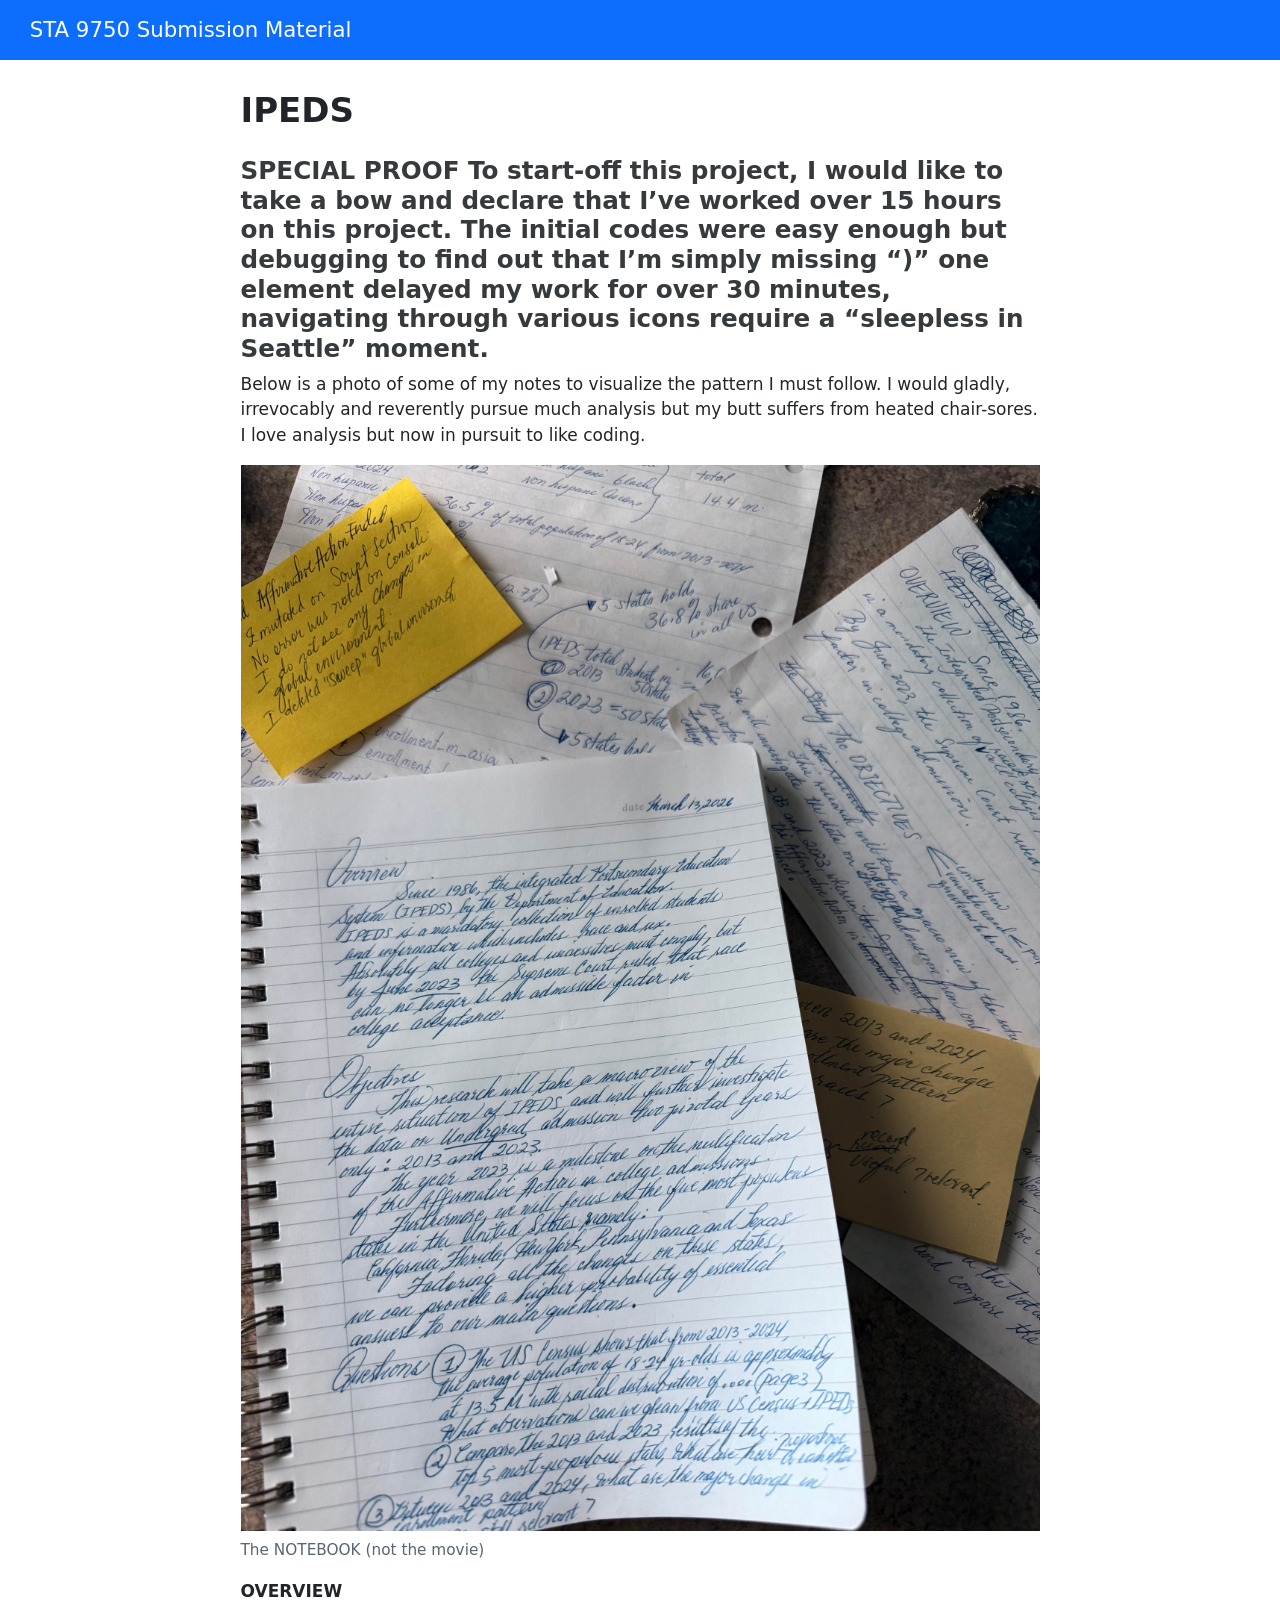
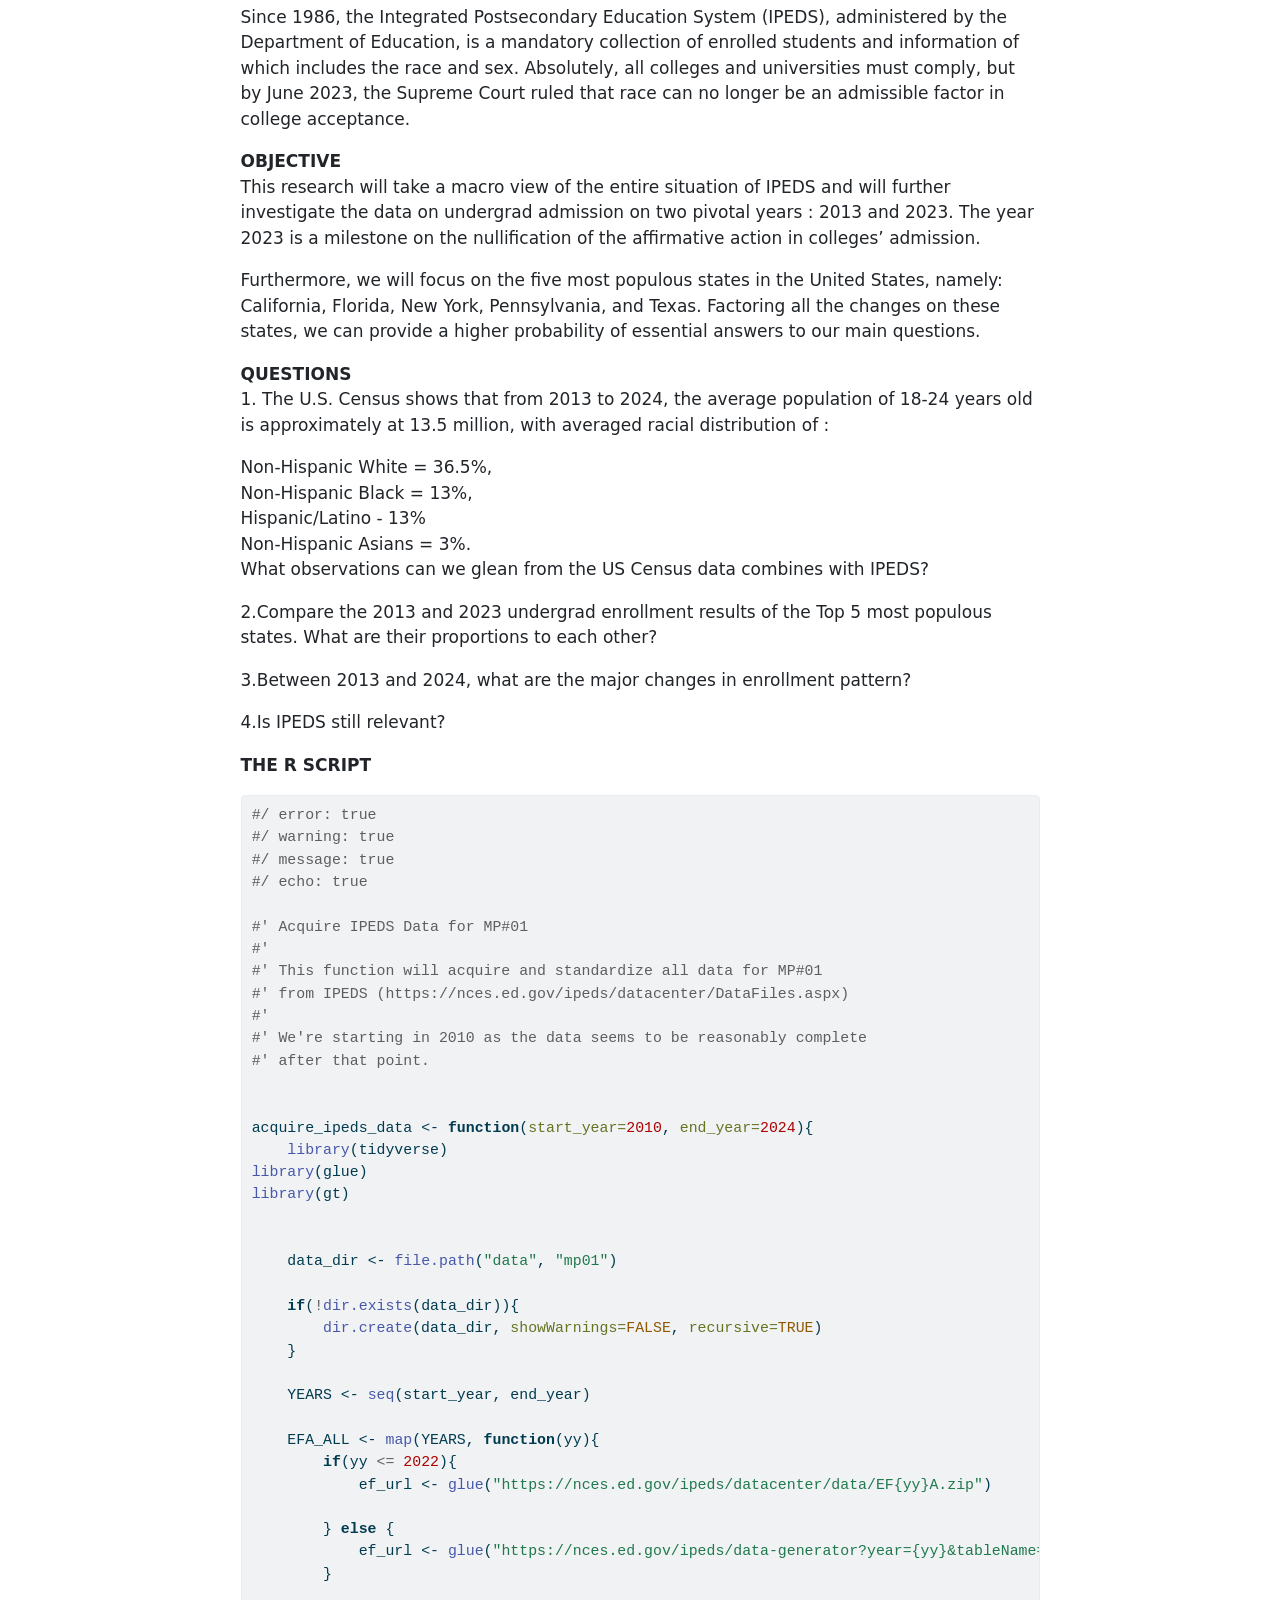
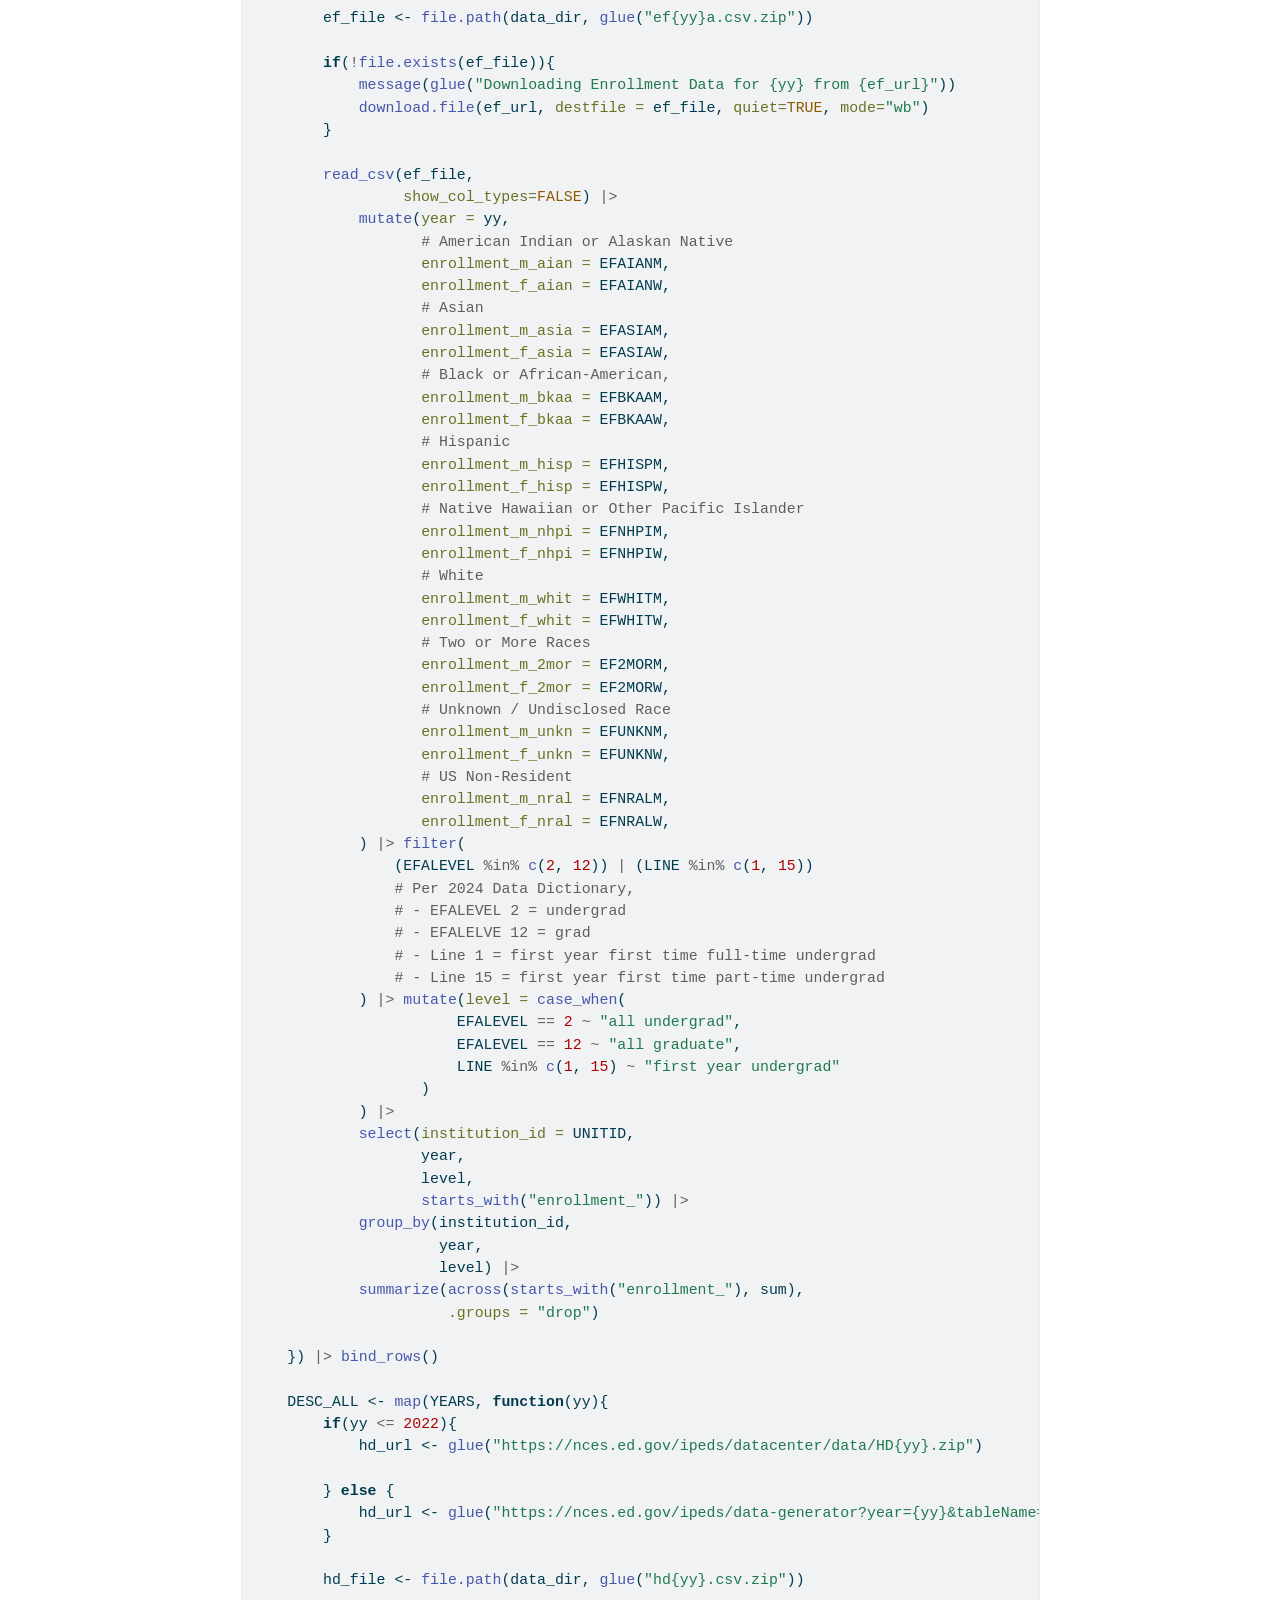
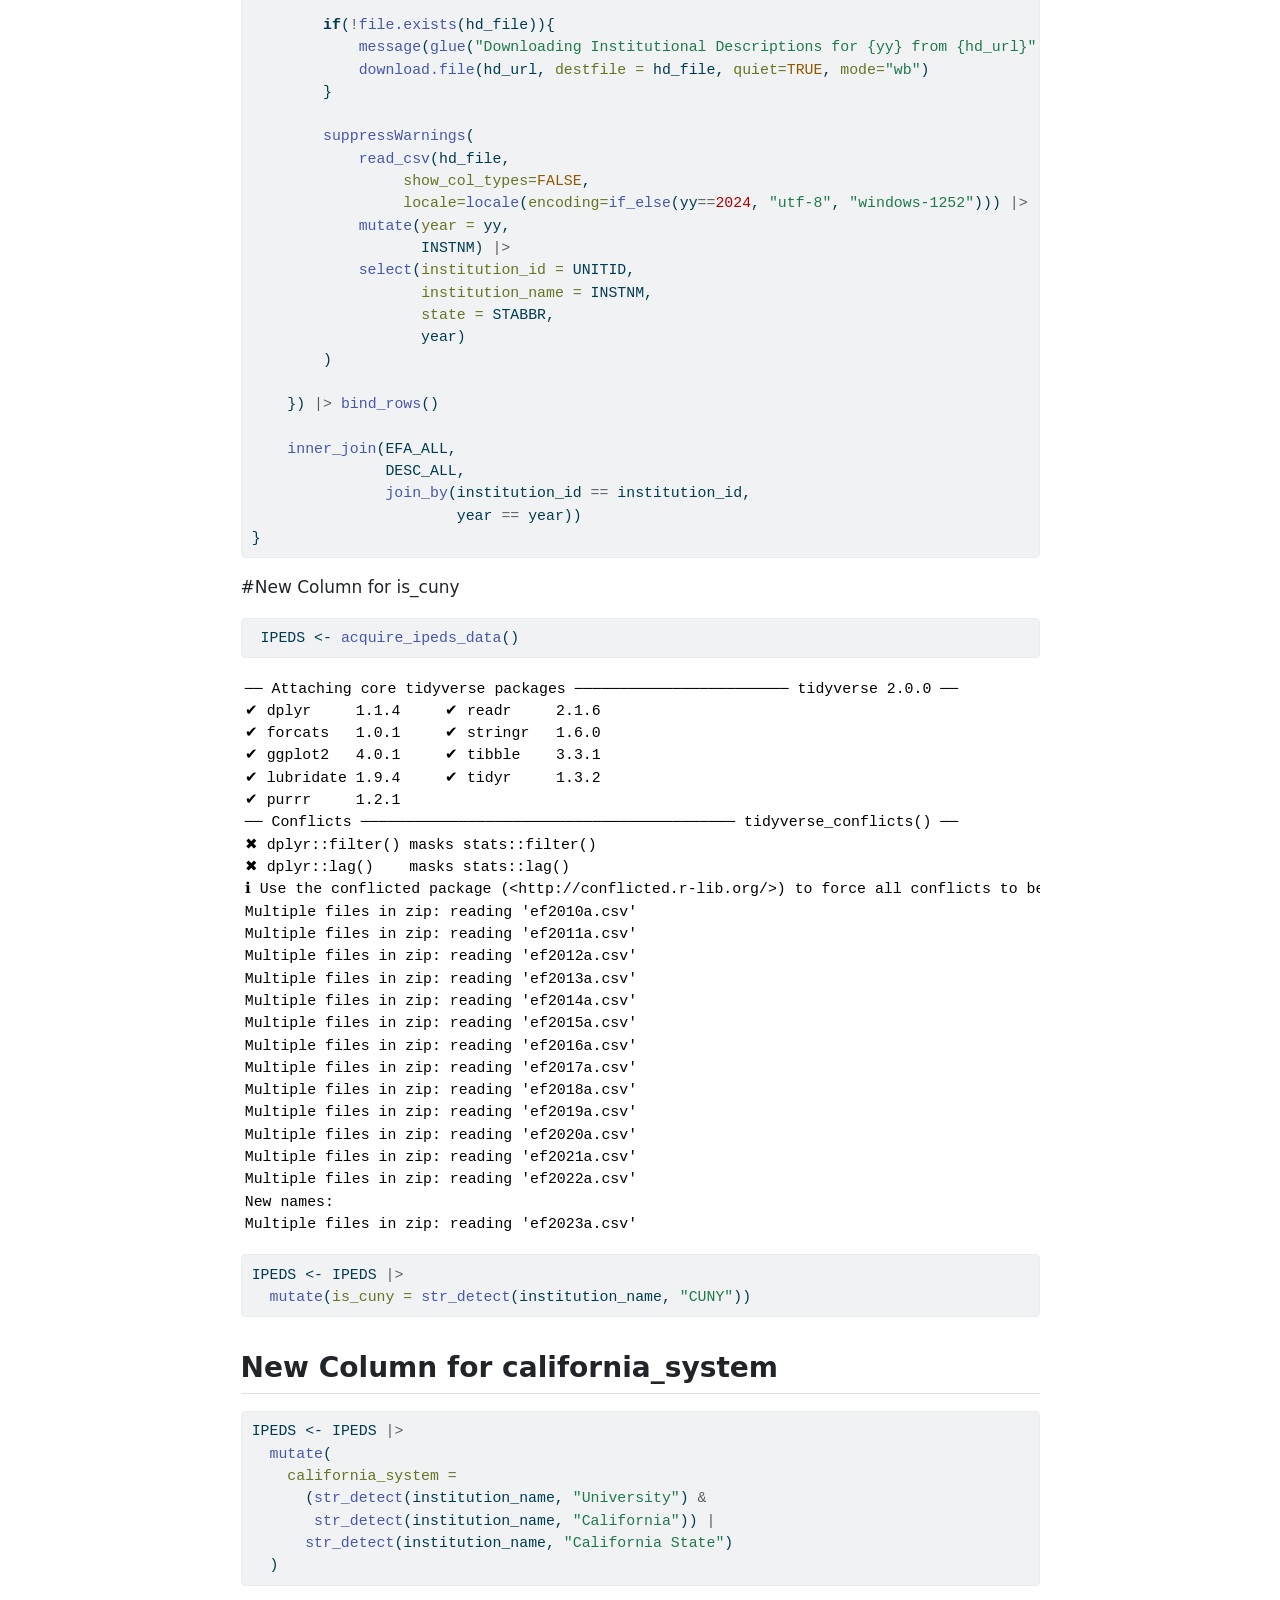
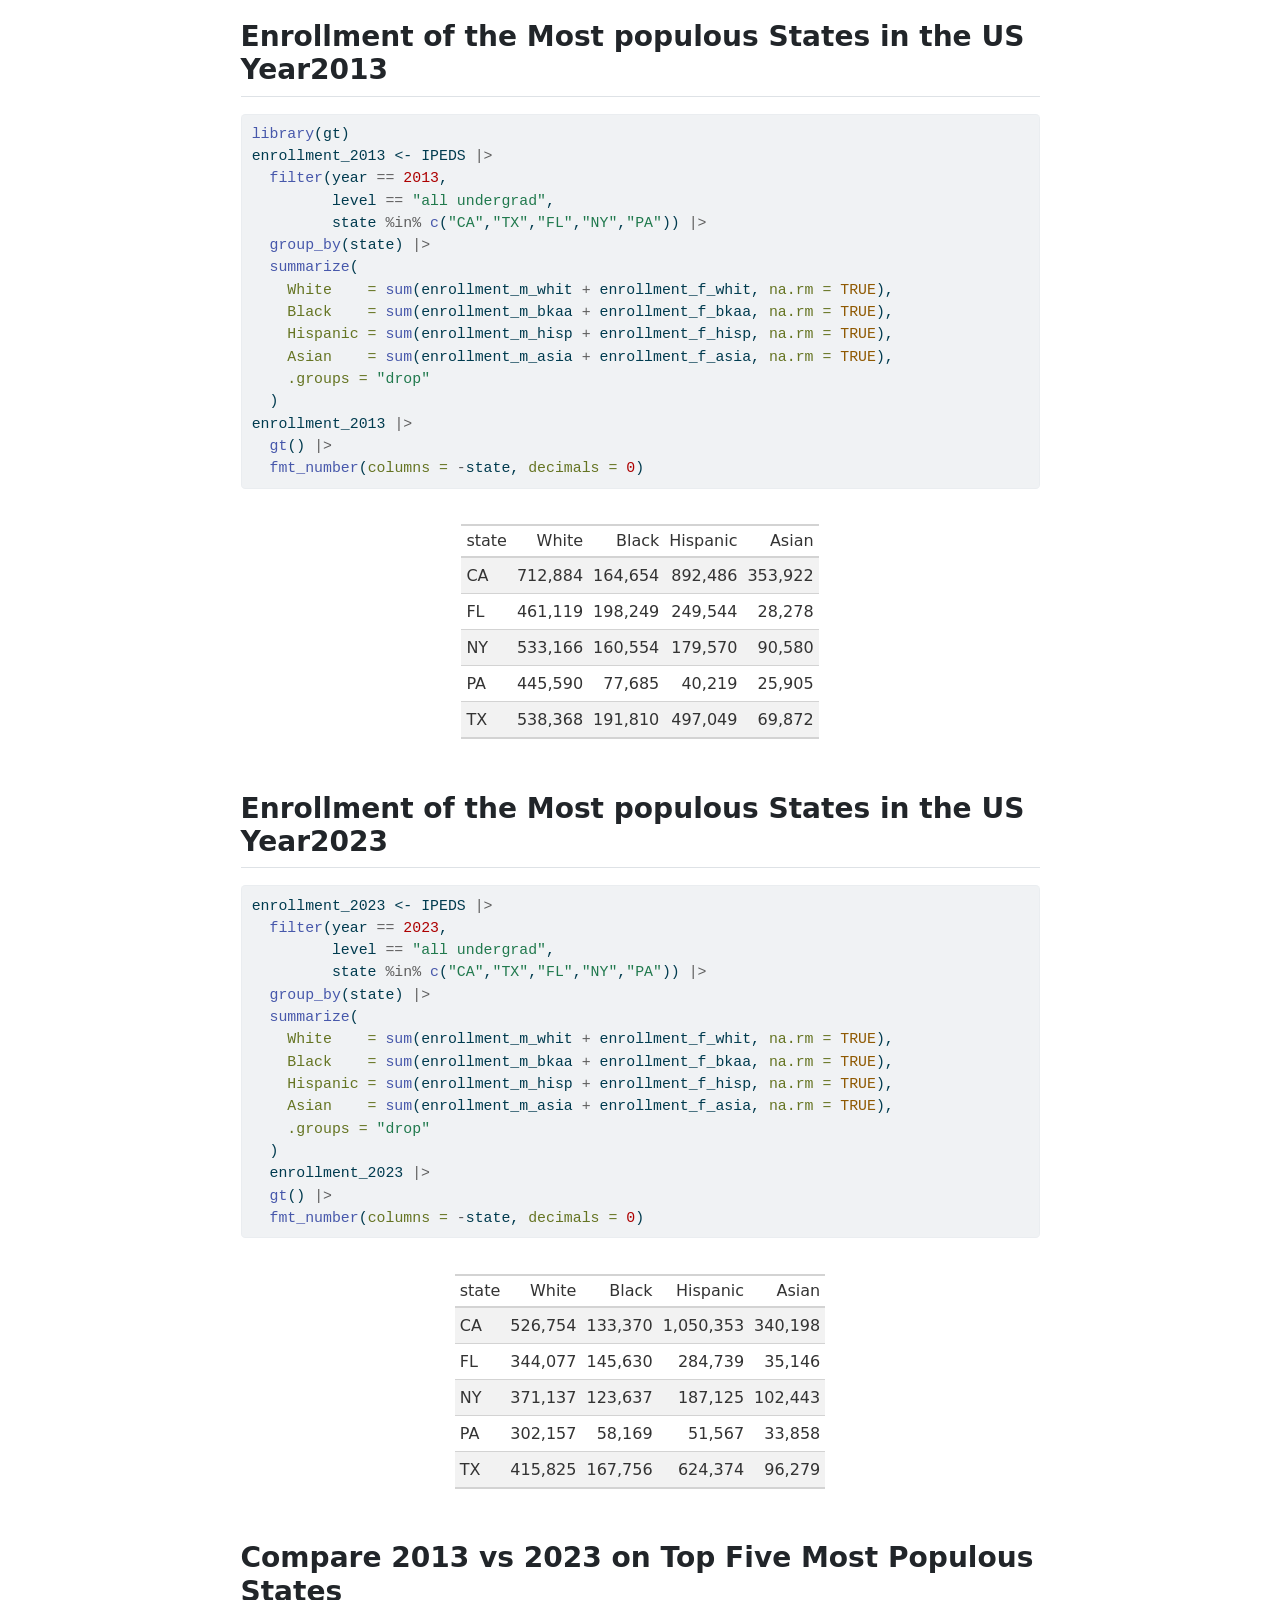
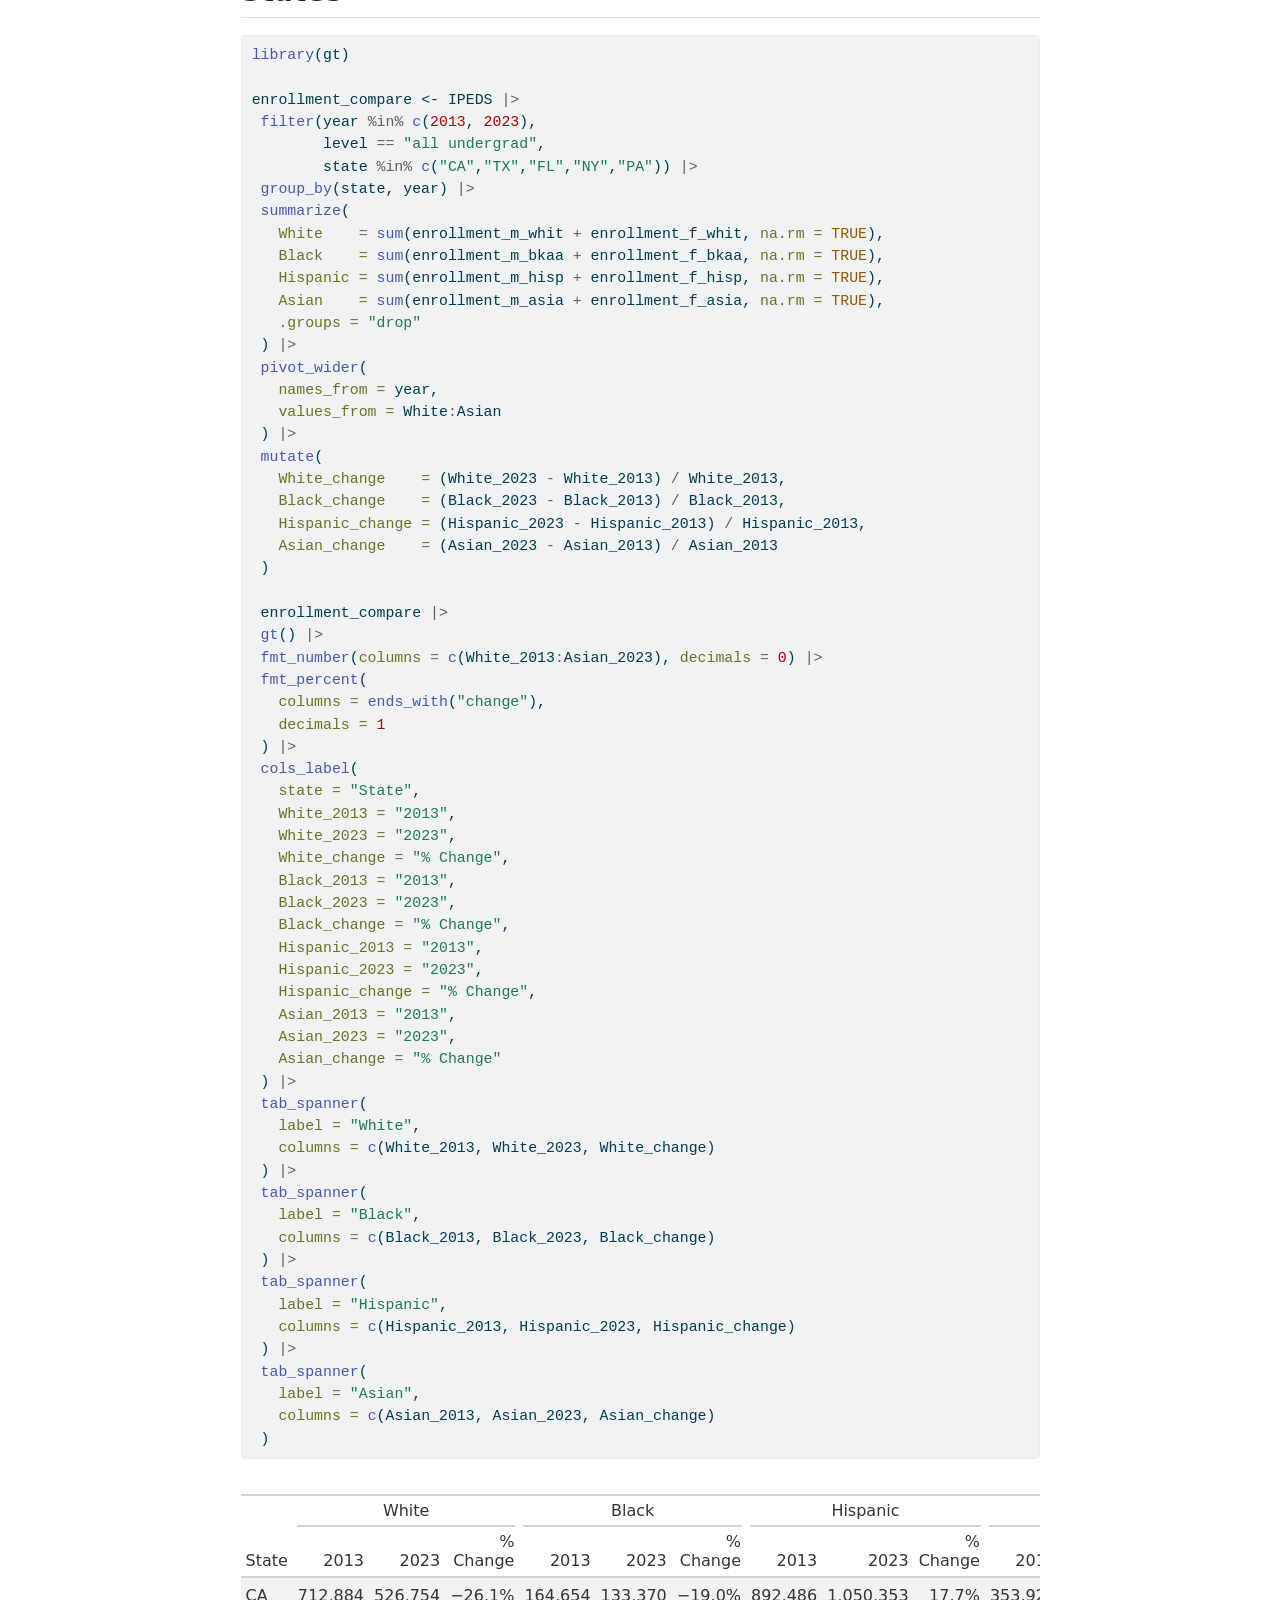
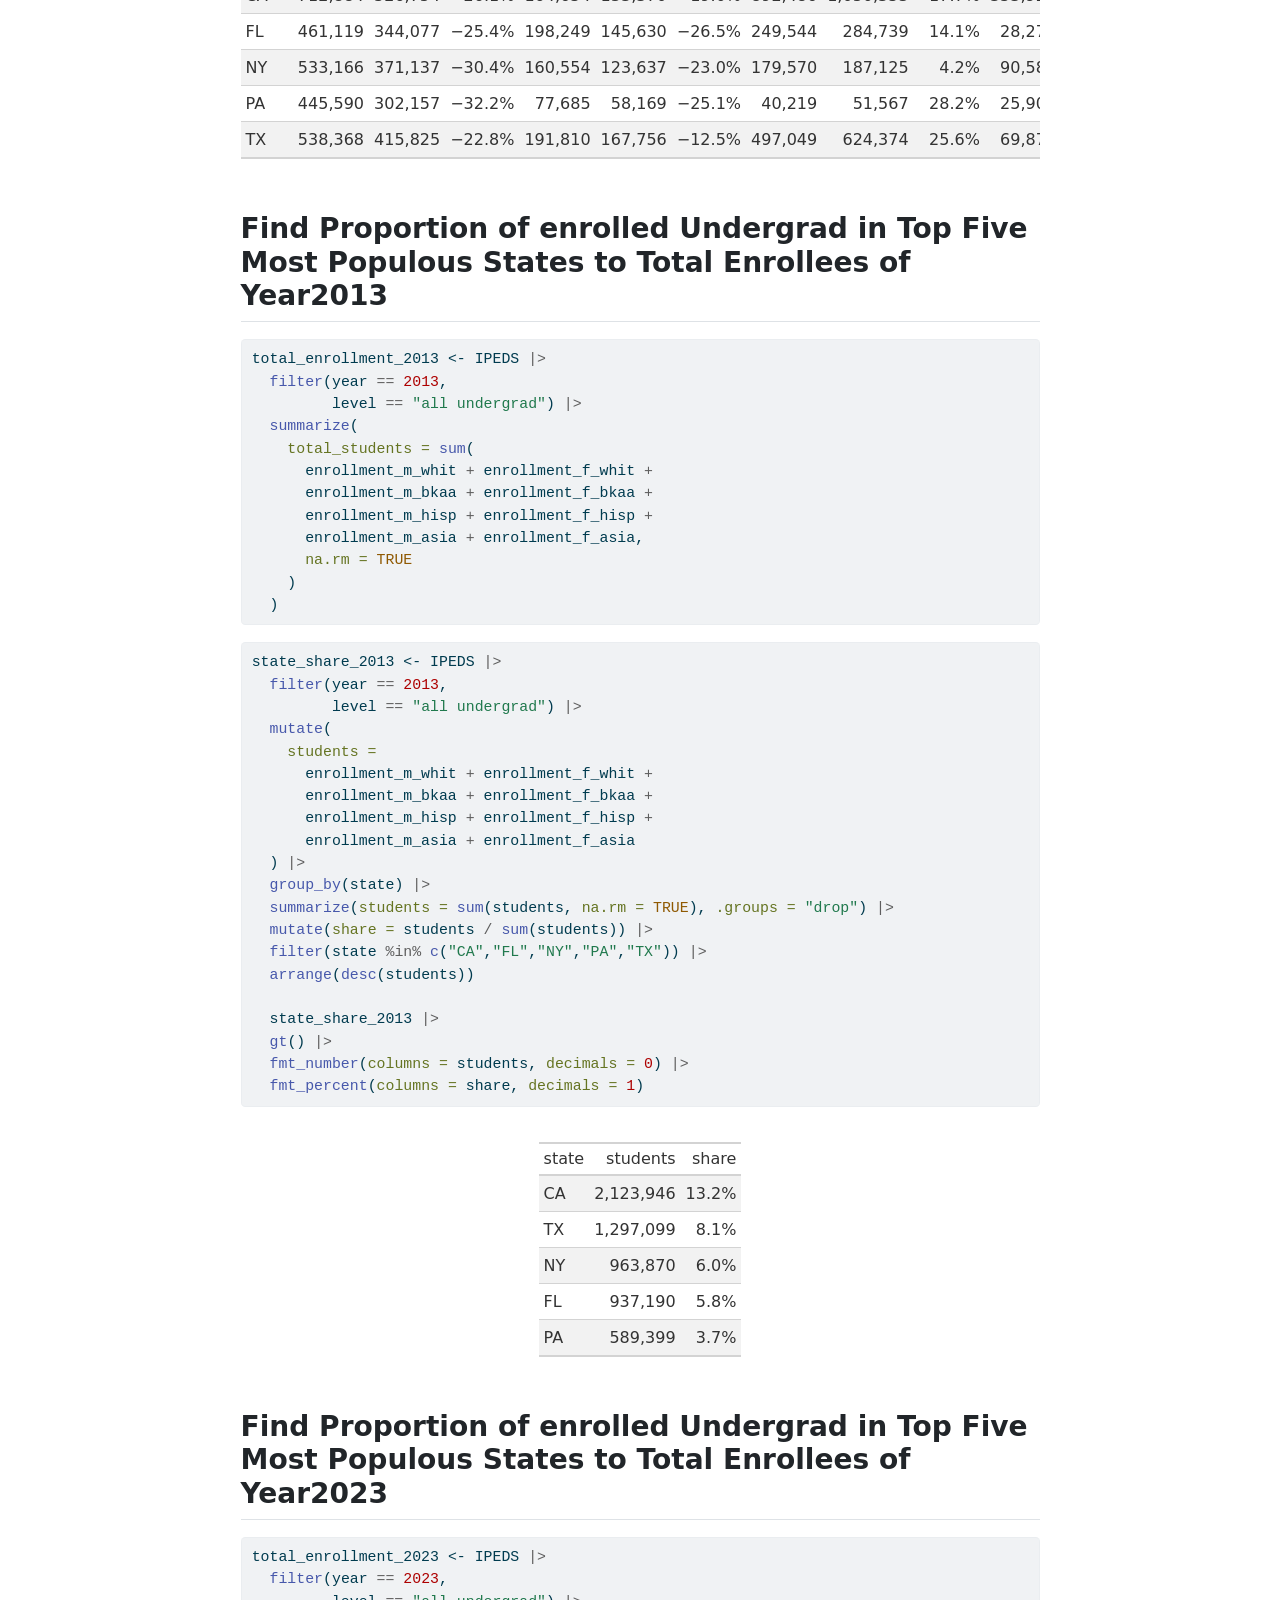
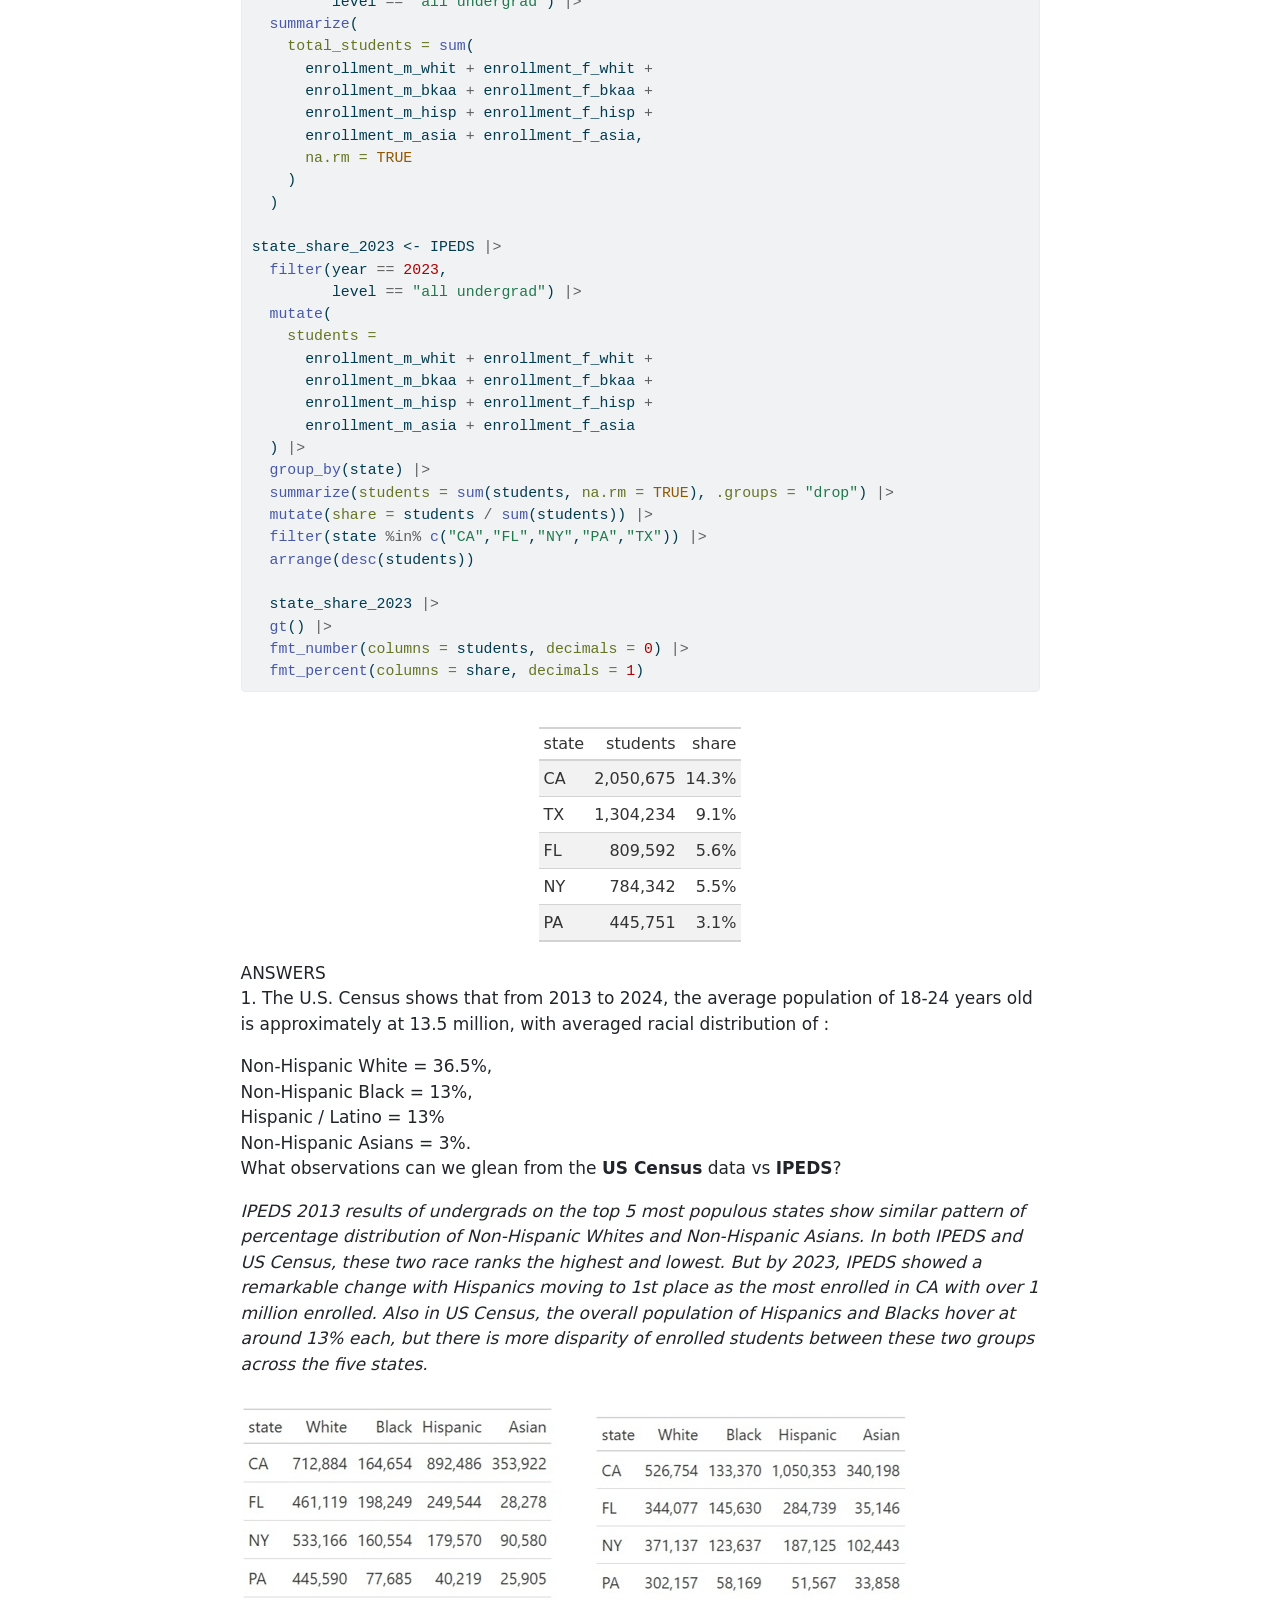
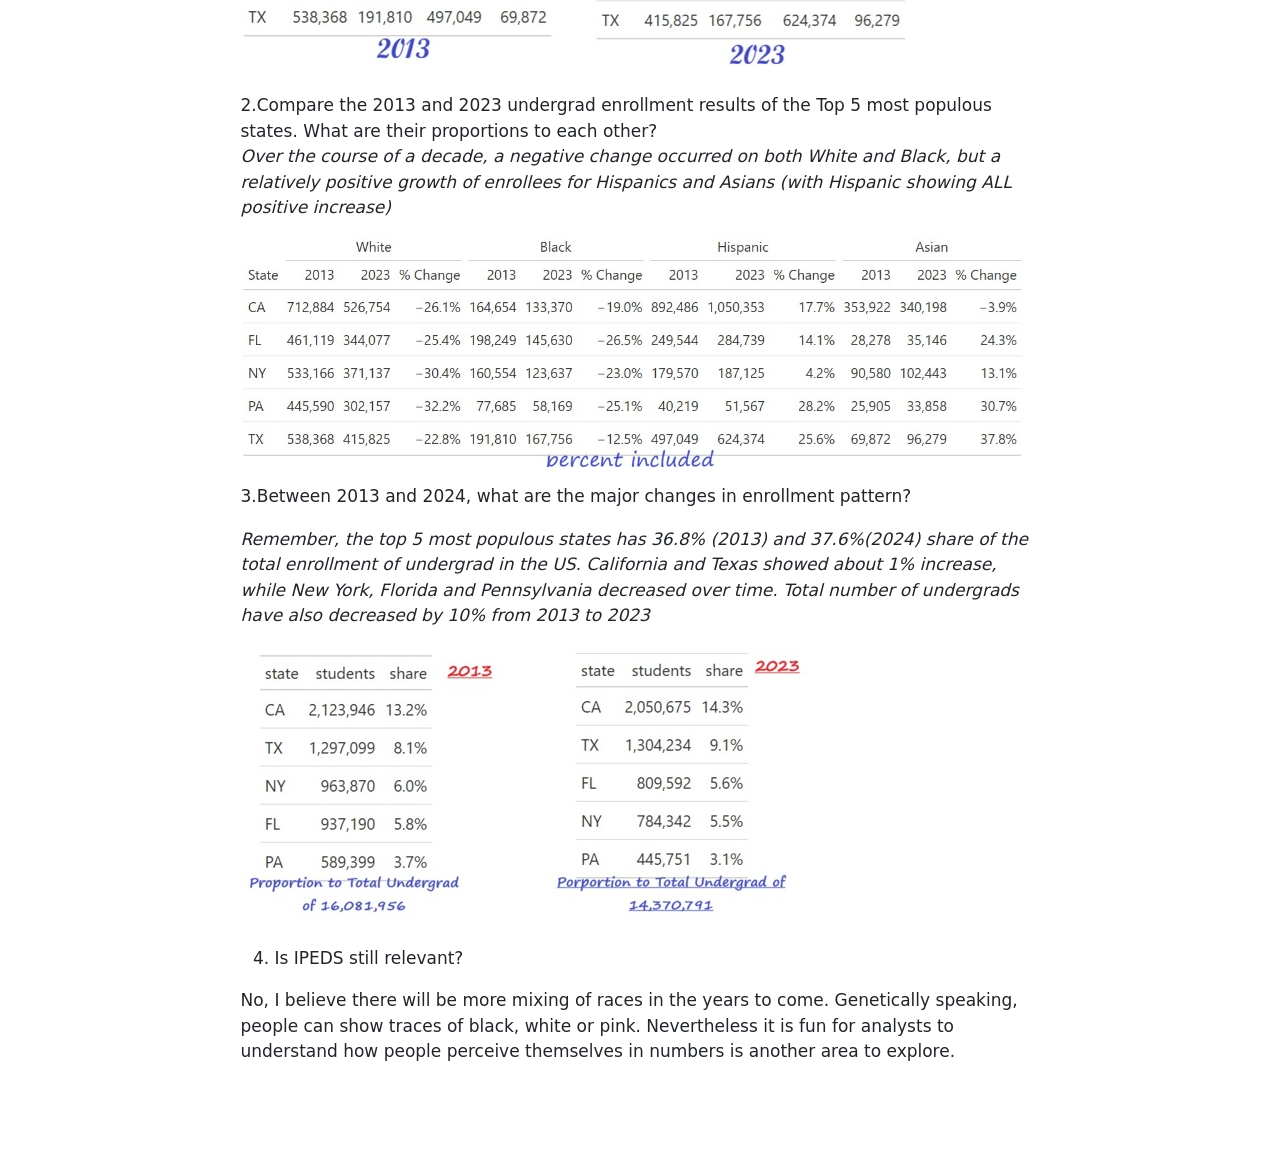
==== docs/mp01.html @ 59cf0218 "Website MP01" ====
<!DOCTYPE html>
<html xmlns="http://www.w3.org/1999/xhtml" lang="en" xml:lang="en"><head>

<meta charset="utf-8">
<meta name="generator" content="quarto-1.8.27">

<meta name="viewport" content="width=device-width, initial-scale=1.0, user-scalable=yes">


<title>IPEDS – STA 9750 Submission Material</title>
<style>
code{white-space: pre-wrap;}
span.smallcaps{font-variant: small-caps;}
div.columns{display: flex; gap: min(4vw, 1.5em);}
div.column{flex: auto; overflow-x: auto;}
div.hanging-indent{margin-left: 1.5em; text-indent: -1.5em;}
ul.task-list{list-style: none;}
ul.task-list li input[type="checkbox"] {
  width: 0.8em;
  margin: 0 0.8em 0.2em -1em; /* quarto-specific, see https://github.com/quarto-dev/quarto-cli/issues/4556 */ 
  vertical-align: middle;
}
/* CSS for syntax highlighting */
html { -webkit-text-size-adjust: 100%; }
pre > code.sourceCode { white-space: pre; position: relative; }
pre > code.sourceCode > span { display: inline-block; line-height: 1.25; }
pre > code.sourceCode > span:empty { height: 1.2em; }
.sourceCode { overflow: visible; }
code.sourceCode > span { color: inherit; text-decoration: inherit; }
div.sourceCode { margin: 1em 0; }
pre.sourceCode { margin: 0; }
@media screen {
div.sourceCode { overflow: auto; }
}
@media print {
pre > code.sourceCode { white-space: pre-wrap; }
pre > code.sourceCode > span { text-indent: -5em; padding-left: 5em; }
}
pre.numberSource code
  { counter-reset: source-line 0; }
pre.numberSource code > span
  { position: relative; left: -4em; counter-increment: source-line; }
pre.numberSource code > span > a:first-child::before
  { content: counter(source-line);
    position: relative; left: -1em; text-align: right; vertical-align: baseline;
    border: none; display: inline-block;
    -webkit-touch-callout: none; -webkit-user-select: none;
    -khtml-user-select: none; -moz-user-select: none;
    -ms-user-select: none; user-select: none;
    padding: 0 4px; width: 4em;
  }
pre.numberSource { margin-left: 3em;  padding-left: 4px; }
div.sourceCode
  {   }
@media screen {
pre > code.sourceCode > span > a:first-child::before { text-decoration: underline; }
}
</style>


<script src="site_libs/quarto-nav/quarto-nav.js"></script>
<script src="site_libs/quarto-nav/headroom.min.js"></script>
<script src="site_libs/clipboard/clipboard.min.js"></script>
<script src="site_libs/quarto-search/autocomplete.umd.js"></script>
<script src="site_libs/quarto-search/fuse.min.js"></script>
<script src="site_libs/quarto-search/quarto-search.js"></script>
<meta name="quarto:offset" content="./">
<script src="site_libs/quarto-html/quarto.js" type="module"></script>
<script src="site_libs/quarto-html/tabsets/tabsets.js" type="module"></script>
<script src="site_libs/quarto-html/axe/axe-check.js" type="module"></script>
<script src="site_libs/quarto-html/popper.min.js"></script>
<script src="site_libs/quarto-html/tippy.umd.min.js"></script>
<script src="site_libs/quarto-html/anchor.min.js"></script>
<link href="site_libs/quarto-html/tippy.css" rel="stylesheet">
<link href="site_libs/quarto-html/quarto-syntax-highlighting-ed96de9b727972fe78a7b5d16c58bf87.css" rel="stylesheet" id="quarto-text-highlighting-styles">
<script src="site_libs/bootstrap/bootstrap.min.js"></script>
<link href="site_libs/bootstrap/bootstrap-icons.css" rel="stylesheet">
<link href="site_libs/bootstrap/bootstrap-dec27a635df3619fee3abd01ce5a42f4.min.css" rel="stylesheet" append-hash="true" id="quarto-bootstrap" data-mode="light">
<script id="quarto-search-options" type="application/json">{
  "location": "navbar",
  "copy-button": false,
  "collapse-after": 3,
  "panel-placement": "end",
  "type": "overlay",
  "limit": 50,
  "keyboard-shortcut": [
    "f",
    "/",
    "s"
  ],
  "show-item-context": false,
  "language": {
    "search-no-results-text": "No results",
    "search-matching-documents-text": "matching documents",
    "search-copy-link-title": "Copy link to search",
    "search-hide-matches-text": "Hide additional matches",
    "search-more-match-text": "more match in this document",
    "search-more-matches-text": "more matches in this document",
    "search-clear-button-title": "Clear",
    "search-text-placeholder": "",
    "search-detached-cancel-button-title": "Cancel",
    "search-submit-button-title": "Submit",
    "search-label": "Search"
  }
}</script>


</head>

<body class="nav-fixed fullcontent quarto-light">

<div id="quarto-search-results"></div>
  <header id="quarto-header" class="headroom fixed-top">
    <nav class="navbar navbar-expand-lg " data-bs-theme="dark">
      <div class="navbar-container container-fluid">
      <div class="navbar-brand-container mx-auto">
    <a class="navbar-brand" href="./index.html">
    <span class="navbar-title">STA 9750 Submission Material</span>
    </a>
  </div>
        <div class="quarto-navbar-tools tools-end">
</div>
      </div> <!-- /container-fluid -->
    </nav>
</header>
<!-- content -->
<div id="quarto-content" class="quarto-container page-columns page-rows-contents page-layout-article page-navbar">
<!-- sidebar -->
<!-- margin-sidebar -->
    
<!-- main -->
<main class="content" id="quarto-document-content">

<header id="title-block-header" class="quarto-title-block default">
<div class="quarto-title">
<h1 class="title">IPEDS</h1>
</div>



<div class="quarto-title-meta">

    
  
    
  </div>
  


</header>


<section id="special-proof-to-start-off-this-project-i-would-like-to-take-a-bow-and-declare-that-ive-worked-over-15-hours-on-this-project.[base64]." class="level3">
<h3 class="anchored" data-anchor-id="special-proof-to-start-off-this-project-i-would-like-to-take-a-bow-and-declare-that-ive-worked-over-15-hours-on-this-project.[base64]."><strong>SPECIAL PROOF</strong> To start-off this project, I would like to take a bow and declare that I’ve worked over 15 hours on this project. The initial codes were easy enough but debugging to find out that I’m simply missing “)” one element delayed my work for over 30 minutes, navigating through various icons require a “sleepless in Seattle” moment.</h3>
<p>Below is a photo of some of my notes to visualize the pattern I must follow. I would gladly, irrevocably and reverently pursue much analysis but my butt suffers from heated chair-sores. I love analysis but now in pursuit to like coding.</p>
<div class="quarto-figure quarto-figure-center">
<figure class="figure">
<p><img src="images/mp-01 NOTEBOOK.jpg" class="img-fluid figure-img"></p>
<figcaption>The NOTEBOOK (not the movie)</figcaption>
</figure>
</div>
<p><strong>OVERVIEW</strong><br>
Since 1986, the Integrated Postsecondary Education System (IPEDS), administered by the Department of Education, is a mandatory collection of enrolled students and information of which includes the race and sex. Absolutely, all colleges and universities must comply, but by June 2023, the Supreme Court ruled that race can no longer be an admissible factor in college acceptance.</p>
<p><strong>OBJECTIVE</strong><br>
This research will take a macro view of the entire situation of IPEDS and will further investigate the data on undergrad admission on two pivotal years : 2013 and 2023. The year 2023 is a milestone on the nullification of the affirmative action in colleges’ admission.</p>
<p>Furthermore, we will focus on the five most populous states in the United States, namely: California, Florida, New York, Pennsylvania, and Texas. Factoring all the changes on these states, we can provide a higher probability of essential answers to our main questions.</p>
<p><strong>QUESTIONS</strong><br>
1. The U.S. Census shows that from 2013 to 2024, the average population of 18-24 years old is approximately at 13.5 million, with averaged racial distribution of :</p>
<p>Non-Hispanic White = 36.5%,<br>
Non-Hispanic Black = 13%,<br>
Hispanic/Latino - 13%<br>
Non-Hispanic Asians = 3%.<br>
What observations can we glean from the US Census data combines with IPEDS?</p>
<p>2.Compare the 2013 and 2023 undergrad enrollment results of the Top 5 most populous states. What are their proportions to each other?</p>
<p>3.Between 2013 and 2024, what are the major changes in enrollment pattern?</p>
<p>4.Is IPEDS still relevant?<br>
</p>
<p><strong>THE R SCRIPT</strong></p>
<div class="cell">
<div class="code-copy-outer-scaffold"><div class="sourceCode cell-code" id="cb1"><pre class="sourceCode r code-with-copy"><code class="sourceCode r"><span id="cb1-1"><a href="#cb1-1" aria-hidden="true" tabindex="-1"></a><span class="co">#/ error: true</span></span>
<span id="cb1-2"><a href="#cb1-2" aria-hidden="true" tabindex="-1"></a><span class="co">#/ warning: true</span></span>
<span id="cb1-3"><a href="#cb1-3" aria-hidden="true" tabindex="-1"></a><span class="co">#/ message: true</span></span>
<span id="cb1-4"><a href="#cb1-4" aria-hidden="true" tabindex="-1"></a><span class="co">#/ echo: true</span></span>
<span id="cb1-5"><a href="#cb1-5" aria-hidden="true" tabindex="-1"></a></span>
<span id="cb1-6"><a href="#cb1-6" aria-hidden="true" tabindex="-1"></a><span class="co">#' Acquire IPEDS Data for MP#01</span></span>
<span id="cb1-7"><a href="#cb1-7" aria-hidden="true" tabindex="-1"></a><span class="co">#' </span></span>
<span id="cb1-8"><a href="#cb1-8" aria-hidden="true" tabindex="-1"></a><span class="co">#' This function will acquire and standardize all data for MP#01</span></span>
<span id="cb1-9"><a href="#cb1-9" aria-hidden="true" tabindex="-1"></a><span class="co">#' from IPEDS (https://nces.ed.gov/ipeds/datacenter/DataFiles.aspx)</span></span>
<span id="cb1-10"><a href="#cb1-10" aria-hidden="true" tabindex="-1"></a><span class="co">#' </span></span>
<span id="cb1-11"><a href="#cb1-11" aria-hidden="true" tabindex="-1"></a><span class="co">#' We're starting in 2010 as the data seems to be reasonably complete </span></span>
<span id="cb1-12"><a href="#cb1-12" aria-hidden="true" tabindex="-1"></a><span class="co">#' after that point. </span></span>
<span id="cb1-13"><a href="#cb1-13" aria-hidden="true" tabindex="-1"></a></span>
<span id="cb1-14"><a href="#cb1-14" aria-hidden="true" tabindex="-1"></a></span>
<span id="cb1-15"><a href="#cb1-15" aria-hidden="true" tabindex="-1"></a>acquire_ipeds_data <span class="ot">&lt;-</span> <span class="cf">function</span>(<span class="at">start_year=</span><span class="dv">2010</span>, <span class="at">end_year=</span><span class="dv">2024</span>){</span>
<span id="cb1-16"><a href="#cb1-16" aria-hidden="true" tabindex="-1"></a>    <span class="fu">library</span>(tidyverse)</span>
<span id="cb1-17"><a href="#cb1-17" aria-hidden="true" tabindex="-1"></a><span class="fu">library</span>(glue)</span>
<span id="cb1-18"><a href="#cb1-18" aria-hidden="true" tabindex="-1"></a><span class="fu">library</span>(gt)</span>
<span id="cb1-19"><a href="#cb1-19" aria-hidden="true" tabindex="-1"></a>    </span>
<span id="cb1-20"><a href="#cb1-20" aria-hidden="true" tabindex="-1"></a>    </span>
<span id="cb1-21"><a href="#cb1-21" aria-hidden="true" tabindex="-1"></a>    data_dir <span class="ot">&lt;-</span> <span class="fu">file.path</span>(<span class="st">"data"</span>, <span class="st">"mp01"</span>)</span>
<span id="cb1-22"><a href="#cb1-22" aria-hidden="true" tabindex="-1"></a>    </span>
<span id="cb1-23"><a href="#cb1-23" aria-hidden="true" tabindex="-1"></a>    <span class="cf">if</span>(<span class="sc">!</span><span class="fu">dir.exists</span>(data_dir)){</span>
<span id="cb1-24"><a href="#cb1-24" aria-hidden="true" tabindex="-1"></a>        <span class="fu">dir.create</span>(data_dir, <span class="at">showWarnings=</span><span class="cn">FALSE</span>, <span class="at">recursive=</span><span class="cn">TRUE</span>)</span>
<span id="cb1-25"><a href="#cb1-25" aria-hidden="true" tabindex="-1"></a>    }</span>
<span id="cb1-26"><a href="#cb1-26" aria-hidden="true" tabindex="-1"></a>    </span>
<span id="cb1-27"><a href="#cb1-27" aria-hidden="true" tabindex="-1"></a>    YEARS <span class="ot">&lt;-</span> <span class="fu">seq</span>(start_year, end_year)</span>
<span id="cb1-28"><a href="#cb1-28" aria-hidden="true" tabindex="-1"></a>    </span>
<span id="cb1-29"><a href="#cb1-29" aria-hidden="true" tabindex="-1"></a>    EFA_ALL <span class="ot">&lt;-</span> <span class="fu">map</span>(YEARS, <span class="cf">function</span>(yy){</span>
<span id="cb1-30"><a href="#cb1-30" aria-hidden="true" tabindex="-1"></a>        <span class="cf">if</span>(yy <span class="sc">&lt;=</span> <span class="dv">2022</span>){</span>
<span id="cb1-31"><a href="#cb1-31" aria-hidden="true" tabindex="-1"></a>            ef_url <span class="ot">&lt;-</span> <span class="fu">glue</span>(<span class="st">"https://nces.ed.gov/ipeds/datacenter/data/EF{yy}A.zip"</span>)</span>
<span id="cb1-32"><a href="#cb1-32" aria-hidden="true" tabindex="-1"></a>            </span>
<span id="cb1-33"><a href="#cb1-33" aria-hidden="true" tabindex="-1"></a>        } <span class="cf">else</span> {</span>
<span id="cb1-34"><a href="#cb1-34" aria-hidden="true" tabindex="-1"></a>            ef_url <span class="ot">&lt;-</span> <span class="fu">glue</span>(<span class="st">"https://nces.ed.gov/ipeds/data-generator?year={yy}&amp;tableName=EF{yy}A&amp;HasRV=0&amp;type=csv"</span>)</span>
<span id="cb1-35"><a href="#cb1-35" aria-hidden="true" tabindex="-1"></a>        }</span>
<span id="cb1-36"><a href="#cb1-36" aria-hidden="true" tabindex="-1"></a>        </span>
<span id="cb1-37"><a href="#cb1-37" aria-hidden="true" tabindex="-1"></a>        ef_file <span class="ot">&lt;-</span> <span class="fu">file.path</span>(data_dir, <span class="fu">glue</span>(<span class="st">"ef{yy}a.csv.zip"</span>))</span>
<span id="cb1-38"><a href="#cb1-38" aria-hidden="true" tabindex="-1"></a>        </span>
<span id="cb1-39"><a href="#cb1-39" aria-hidden="true" tabindex="-1"></a>        <span class="cf">if</span>(<span class="sc">!</span><span class="fu">file.exists</span>(ef_file)){</span>
<span id="cb1-40"><a href="#cb1-40" aria-hidden="true" tabindex="-1"></a>            <span class="fu">message</span>(<span class="fu">glue</span>(<span class="st">"Downloading Enrollment Data for {yy} from {ef_url}"</span>))</span>
<span id="cb1-41"><a href="#cb1-41" aria-hidden="true" tabindex="-1"></a>            <span class="fu">download.file</span>(ef_url, <span class="at">destfile =</span> ef_file, <span class="at">quiet=</span><span class="cn">TRUE</span>, <span class="at">mode=</span><span class="st">"wb"</span>)    </span>
<span id="cb1-42"><a href="#cb1-42" aria-hidden="true" tabindex="-1"></a>        }</span>
<span id="cb1-43"><a href="#cb1-43" aria-hidden="true" tabindex="-1"></a>        </span>
<span id="cb1-44"><a href="#cb1-44" aria-hidden="true" tabindex="-1"></a>        <span class="fu">read_csv</span>(ef_file, </span>
<span id="cb1-45"><a href="#cb1-45" aria-hidden="true" tabindex="-1"></a>                 <span class="at">show_col_types=</span><span class="cn">FALSE</span>) <span class="sc">|&gt;</span></span>
<span id="cb1-46"><a href="#cb1-46" aria-hidden="true" tabindex="-1"></a>            <span class="fu">mutate</span>(<span class="at">year =</span> yy, </span>
<span id="cb1-47"><a href="#cb1-47" aria-hidden="true" tabindex="-1"></a>                   <span class="co"># American Indian or Alaskan Native</span></span>
<span id="cb1-48"><a href="#cb1-48" aria-hidden="true" tabindex="-1"></a>                   <span class="at">enrollment_m_aian =</span> EFAIANM, </span>
<span id="cb1-49"><a href="#cb1-49" aria-hidden="true" tabindex="-1"></a>                   <span class="at">enrollment_f_aian =</span> EFAIANW, </span>
<span id="cb1-50"><a href="#cb1-50" aria-hidden="true" tabindex="-1"></a>                   <span class="co"># Asian</span></span>
<span id="cb1-51"><a href="#cb1-51" aria-hidden="true" tabindex="-1"></a>                   <span class="at">enrollment_m_asia =</span> EFASIAM, </span>
<span id="cb1-52"><a href="#cb1-52" aria-hidden="true" tabindex="-1"></a>                   <span class="at">enrollment_f_asia =</span> EFASIAW, </span>
<span id="cb1-53"><a href="#cb1-53" aria-hidden="true" tabindex="-1"></a>                   <span class="co"># Black or African-American, </span></span>
<span id="cb1-54"><a href="#cb1-54" aria-hidden="true" tabindex="-1"></a>                   <span class="at">enrollment_m_bkaa =</span> EFBKAAM, </span>
<span id="cb1-55"><a href="#cb1-55" aria-hidden="true" tabindex="-1"></a>                   <span class="at">enrollment_f_bkaa =</span> EFBKAAW, </span>
<span id="cb1-56"><a href="#cb1-56" aria-hidden="true" tabindex="-1"></a>                   <span class="co"># Hispanic </span></span>
<span id="cb1-57"><a href="#cb1-57" aria-hidden="true" tabindex="-1"></a>                   <span class="at">enrollment_m_hisp =</span> EFHISPM, </span>
<span id="cb1-58"><a href="#cb1-58" aria-hidden="true" tabindex="-1"></a>                   <span class="at">enrollment_f_hisp =</span> EFHISPW, </span>
<span id="cb1-59"><a href="#cb1-59" aria-hidden="true" tabindex="-1"></a>                   <span class="co"># Native Hawaiian or Other Pacific Islander </span></span>
<span id="cb1-60"><a href="#cb1-60" aria-hidden="true" tabindex="-1"></a>                   <span class="at">enrollment_m_nhpi =</span> EFNHPIM, </span>
<span id="cb1-61"><a href="#cb1-61" aria-hidden="true" tabindex="-1"></a>                   <span class="at">enrollment_f_nhpi =</span> EFNHPIW, </span>
<span id="cb1-62"><a href="#cb1-62" aria-hidden="true" tabindex="-1"></a>                   <span class="co"># White</span></span>
<span id="cb1-63"><a href="#cb1-63" aria-hidden="true" tabindex="-1"></a>                   <span class="at">enrollment_m_whit =</span> EFWHITM, </span>
<span id="cb1-64"><a href="#cb1-64" aria-hidden="true" tabindex="-1"></a>                   <span class="at">enrollment_f_whit =</span> EFWHITW, </span>
<span id="cb1-65"><a href="#cb1-65" aria-hidden="true" tabindex="-1"></a>                   <span class="co"># Two or More Races</span></span>
<span id="cb1-66"><a href="#cb1-66" aria-hidden="true" tabindex="-1"></a>                   <span class="at">enrollment_m_2mor =</span> EF2MORM, </span>
<span id="cb1-67"><a href="#cb1-67" aria-hidden="true" tabindex="-1"></a>                   <span class="at">enrollment_f_2mor =</span> EF2MORW, </span>
<span id="cb1-68"><a href="#cb1-68" aria-hidden="true" tabindex="-1"></a>                   <span class="co"># Unknown / Undisclosed Race</span></span>
<span id="cb1-69"><a href="#cb1-69" aria-hidden="true" tabindex="-1"></a>                   <span class="at">enrollment_m_unkn =</span> EFUNKNM, </span>
<span id="cb1-70"><a href="#cb1-70" aria-hidden="true" tabindex="-1"></a>                   <span class="at">enrollment_f_unkn =</span> EFUNKNW, </span>
<span id="cb1-71"><a href="#cb1-71" aria-hidden="true" tabindex="-1"></a>                   <span class="co"># US Non-Resident</span></span>
<span id="cb1-72"><a href="#cb1-72" aria-hidden="true" tabindex="-1"></a>                   <span class="at">enrollment_m_nral =</span> EFNRALM, </span>
<span id="cb1-73"><a href="#cb1-73" aria-hidden="true" tabindex="-1"></a>                   <span class="at">enrollment_f_nral =</span> EFNRALW, </span>
<span id="cb1-74"><a href="#cb1-74" aria-hidden="true" tabindex="-1"></a>            ) <span class="sc">|&gt;</span> <span class="fu">filter</span>(</span>
<span id="cb1-75"><a href="#cb1-75" aria-hidden="true" tabindex="-1"></a>                (EFALEVEL <span class="sc">%in%</span> <span class="fu">c</span>(<span class="dv">2</span>, <span class="dv">12</span>)) <span class="sc">|</span> (LINE <span class="sc">%in%</span> <span class="fu">c</span>(<span class="dv">1</span>, <span class="dv">15</span>))</span>
<span id="cb1-76"><a href="#cb1-76" aria-hidden="true" tabindex="-1"></a>                <span class="co"># Per 2024 Data Dictionary, </span></span>
<span id="cb1-77"><a href="#cb1-77" aria-hidden="true" tabindex="-1"></a>                <span class="co"># - EFALEVEL 2 = undergrad </span></span>
<span id="cb1-78"><a href="#cb1-78" aria-hidden="true" tabindex="-1"></a>                <span class="co"># - EFALELVE 12 = grad</span></span>
<span id="cb1-79"><a href="#cb1-79" aria-hidden="true" tabindex="-1"></a>                <span class="co"># - Line 1 = first year first time full-time undergrad</span></span>
<span id="cb1-80"><a href="#cb1-80" aria-hidden="true" tabindex="-1"></a>                <span class="co"># - Line 15 = first year first time part-time undergrad</span></span>
<span id="cb1-81"><a href="#cb1-81" aria-hidden="true" tabindex="-1"></a>            ) <span class="sc">|&gt;</span> <span class="fu">mutate</span>(<span class="at">level =</span> <span class="fu">case_when</span>(</span>
<span id="cb1-82"><a href="#cb1-82" aria-hidden="true" tabindex="-1"></a>                       EFALEVEL <span class="sc">==</span> <span class="dv">2</span> <span class="sc">~</span> <span class="st">"all undergrad"</span>, </span>
<span id="cb1-83"><a href="#cb1-83" aria-hidden="true" tabindex="-1"></a>                       EFALEVEL <span class="sc">==</span> <span class="dv">12</span> <span class="sc">~</span> <span class="st">"all graduate"</span>,</span>
<span id="cb1-84"><a href="#cb1-84" aria-hidden="true" tabindex="-1"></a>                       LINE <span class="sc">%in%</span> <span class="fu">c</span>(<span class="dv">1</span>, <span class="dv">15</span>) <span class="sc">~</span> <span class="st">"first year undergrad"</span></span>
<span id="cb1-85"><a href="#cb1-85" aria-hidden="true" tabindex="-1"></a>                   )</span>
<span id="cb1-86"><a href="#cb1-86" aria-hidden="true" tabindex="-1"></a>            ) <span class="sc">|&gt;</span></span>
<span id="cb1-87"><a href="#cb1-87" aria-hidden="true" tabindex="-1"></a>            <span class="fu">select</span>(<span class="at">institution_id =</span> UNITID, </span>
<span id="cb1-88"><a href="#cb1-88" aria-hidden="true" tabindex="-1"></a>                   year, </span>
<span id="cb1-89"><a href="#cb1-89" aria-hidden="true" tabindex="-1"></a>                   level,</span>
<span id="cb1-90"><a href="#cb1-90" aria-hidden="true" tabindex="-1"></a>                   <span class="fu">starts_with</span>(<span class="st">"enrollment_"</span>)) <span class="sc">|&gt;</span></span>
<span id="cb1-91"><a href="#cb1-91" aria-hidden="true" tabindex="-1"></a>            <span class="fu">group_by</span>(institution_id, </span>
<span id="cb1-92"><a href="#cb1-92" aria-hidden="true" tabindex="-1"></a>                     year, </span>
<span id="cb1-93"><a href="#cb1-93" aria-hidden="true" tabindex="-1"></a>                     level) <span class="sc">|&gt;</span></span>
<span id="cb1-94"><a href="#cb1-94" aria-hidden="true" tabindex="-1"></a>            <span class="fu">summarize</span>(<span class="fu">across</span>(<span class="fu">starts_with</span>(<span class="st">"enrollment_"</span>), sum), </span>
<span id="cb1-95"><a href="#cb1-95" aria-hidden="true" tabindex="-1"></a>                      <span class="at">.groups =</span> <span class="st">"drop"</span>)</span>
<span id="cb1-96"><a href="#cb1-96" aria-hidden="true" tabindex="-1"></a>        </span>
<span id="cb1-97"><a href="#cb1-97" aria-hidden="true" tabindex="-1"></a>    }) <span class="sc">|&gt;</span> <span class="fu">bind_rows</span>()</span>
<span id="cb1-98"><a href="#cb1-98" aria-hidden="true" tabindex="-1"></a>    </span>
<span id="cb1-99"><a href="#cb1-99" aria-hidden="true" tabindex="-1"></a>    DESC_ALL <span class="ot">&lt;-</span> <span class="fu">map</span>(YEARS, <span class="cf">function</span>(yy){</span>
<span id="cb1-100"><a href="#cb1-100" aria-hidden="true" tabindex="-1"></a>        <span class="cf">if</span>(yy <span class="sc">&lt;=</span> <span class="dv">2022</span>){</span>
<span id="cb1-101"><a href="#cb1-101" aria-hidden="true" tabindex="-1"></a>            hd_url <span class="ot">&lt;-</span> <span class="fu">glue</span>(<span class="st">"https://nces.ed.gov/ipeds/datacenter/data/HD{yy}.zip"</span>)</span>
<span id="cb1-102"><a href="#cb1-102" aria-hidden="true" tabindex="-1"></a>            </span>
<span id="cb1-103"><a href="#cb1-103" aria-hidden="true" tabindex="-1"></a>        } <span class="cf">else</span> {</span>
<span id="cb1-104"><a href="#cb1-104" aria-hidden="true" tabindex="-1"></a>            hd_url <span class="ot">&lt;-</span> <span class="fu">glue</span>(<span class="st">"https://nces.ed.gov/ipeds/data-generator?year={yy}&amp;tableName=HD{yy}&amp;HasRV=0&amp;type=csv"</span>)</span>
<span id="cb1-105"><a href="#cb1-105" aria-hidden="true" tabindex="-1"></a>        }</span>
<span id="cb1-106"><a href="#cb1-106" aria-hidden="true" tabindex="-1"></a>        </span>
<span id="cb1-107"><a href="#cb1-107" aria-hidden="true" tabindex="-1"></a>        hd_file <span class="ot">&lt;-</span> <span class="fu">file.path</span>(data_dir, <span class="fu">glue</span>(<span class="st">"hd{yy}.csv.zip"</span>))</span>
<span id="cb1-108"><a href="#cb1-108" aria-hidden="true" tabindex="-1"></a>        </span>
<span id="cb1-109"><a href="#cb1-109" aria-hidden="true" tabindex="-1"></a>        <span class="cf">if</span>(<span class="sc">!</span><span class="fu">file.exists</span>(hd_file)){</span>
<span id="cb1-110"><a href="#cb1-110" aria-hidden="true" tabindex="-1"></a>            <span class="fu">message</span>(<span class="fu">glue</span>(<span class="st">"Downloading Institutional Descriptions for {yy} from {hd_url}"</span>))</span>
<span id="cb1-111"><a href="#cb1-111" aria-hidden="true" tabindex="-1"></a>            <span class="fu">download.file</span>(hd_url, <span class="at">destfile =</span> hd_file, <span class="at">quiet=</span><span class="cn">TRUE</span>, <span class="at">mode=</span><span class="st">"wb"</span>)    </span>
<span id="cb1-112"><a href="#cb1-112" aria-hidden="true" tabindex="-1"></a>        }</span>
<span id="cb1-113"><a href="#cb1-113" aria-hidden="true" tabindex="-1"></a>        </span>
<span id="cb1-114"><a href="#cb1-114" aria-hidden="true" tabindex="-1"></a>        <span class="fu">suppressWarnings</span>(</span>
<span id="cb1-115"><a href="#cb1-115" aria-hidden="true" tabindex="-1"></a>            <span class="fu">read_csv</span>(hd_file, </span>
<span id="cb1-116"><a href="#cb1-116" aria-hidden="true" tabindex="-1"></a>                 <span class="at">show_col_types=</span><span class="cn">FALSE</span>, </span>
<span id="cb1-117"><a href="#cb1-117" aria-hidden="true" tabindex="-1"></a>                 <span class="at">locale=</span><span class="fu">locale</span>(<span class="at">encoding=</span><span class="fu">if_else</span>(yy<span class="sc">==</span><span class="dv">2024</span>, <span class="st">"utf-8"</span>, <span class="st">"windows-1252"</span>))) <span class="sc">|&gt;</span></span>
<span id="cb1-118"><a href="#cb1-118" aria-hidden="true" tabindex="-1"></a>            <span class="fu">mutate</span>(<span class="at">year =</span> yy, </span>
<span id="cb1-119"><a href="#cb1-119" aria-hidden="true" tabindex="-1"></a>                   INSTNM) <span class="sc">|&gt;</span> </span>
<span id="cb1-120"><a href="#cb1-120" aria-hidden="true" tabindex="-1"></a>            <span class="fu">select</span>(<span class="at">institution_id =</span> UNITID, </span>
<span id="cb1-121"><a href="#cb1-121" aria-hidden="true" tabindex="-1"></a>                   <span class="at">institution_name =</span> INSTNM, </span>
<span id="cb1-122"><a href="#cb1-122" aria-hidden="true" tabindex="-1"></a>                   <span class="at">state =</span> STABBR, </span>
<span id="cb1-123"><a href="#cb1-123" aria-hidden="true" tabindex="-1"></a>                   year)</span>
<span id="cb1-124"><a href="#cb1-124" aria-hidden="true" tabindex="-1"></a>        )</span>
<span id="cb1-125"><a href="#cb1-125" aria-hidden="true" tabindex="-1"></a>        </span>
<span id="cb1-126"><a href="#cb1-126" aria-hidden="true" tabindex="-1"></a>    }) <span class="sc">|&gt;</span> <span class="fu">bind_rows</span>()</span>
<span id="cb1-127"><a href="#cb1-127" aria-hidden="true" tabindex="-1"></a>    </span>
<span id="cb1-128"><a href="#cb1-128" aria-hidden="true" tabindex="-1"></a>    <span class="fu">inner_join</span>(EFA_ALL, </span>
<span id="cb1-129"><a href="#cb1-129" aria-hidden="true" tabindex="-1"></a>               DESC_ALL, </span>
<span id="cb1-130"><a href="#cb1-130" aria-hidden="true" tabindex="-1"></a>               <span class="fu">join_by</span>(institution_id <span class="sc">==</span> institution_id, </span>
<span id="cb1-131"><a href="#cb1-131" aria-hidden="true" tabindex="-1"></a>                       year <span class="sc">==</span> year))</span>
<span id="cb1-132"><a href="#cb1-132" aria-hidden="true" tabindex="-1"></a>}</span></code></pre></div><button title="Copy to Clipboard" class="code-copy-button"><i class="bi"></i></button></div>
</div>
<p>#New Column for is_cuny</p>
<div class="cell">
<div class="code-copy-outer-scaffold"><div class="sourceCode cell-code" id="cb2"><pre class="sourceCode r code-with-copy"><code class="sourceCode r"><span id="cb2-1"><a href="#cb2-1" aria-hidden="true" tabindex="-1"></a> IPEDS <span class="ot">&lt;-</span> <span class="fu">acquire_ipeds_data</span>()</span></code></pre></div><button title="Copy to Clipboard" class="code-copy-button"><i class="bi"></i></button></div>
<div class="cell-output cell-output-stderr">
<pre><code>── Attaching core tidyverse packages ──────────────────────── tidyverse 2.0.0 ──
✔ dplyr     1.1.4     ✔ readr     2.1.6
✔ forcats   1.0.1     ✔ stringr   1.6.0
✔ ggplot2   4.0.1     ✔ tibble    3.3.1
✔ lubridate 1.9.4     ✔ tidyr     1.3.2
✔ purrr     1.2.1     
── Conflicts ────────────────────────────────────────── tidyverse_conflicts() ──
✖ dplyr::filter() masks stats::filter()
✖ dplyr::lag()    masks stats::lag()
ℹ Use the conflicted package (&lt;http://conflicted.r-lib.org/&gt;) to force all conflicts to become errors
Multiple files in zip: reading 'ef2010a.csv'
Multiple files in zip: reading 'ef2011a.csv'
Multiple files in zip: reading 'ef2012a.csv'
Multiple files in zip: reading 'ef2013a.csv'
Multiple files in zip: reading 'ef2014a.csv'
Multiple files in zip: reading 'ef2015a.csv'
Multiple files in zip: reading 'ef2016a.csv'
Multiple files in zip: reading 'ef2017a.csv'
Multiple files in zip: reading 'ef2018a.csv'
Multiple files in zip: reading 'ef2019a.csv'
Multiple files in zip: reading 'ef2020a.csv'
Multiple files in zip: reading 'ef2021a.csv'
Multiple files in zip: reading 'ef2022a.csv'
New names:
Multiple files in zip: reading 'ef2023a.csv'</code></pre>
</div>
<div class="code-copy-outer-scaffold"><div class="sourceCode cell-code" id="cb4"><pre class="sourceCode r code-with-copy"><code class="sourceCode r"><span id="cb4-1"><a href="#cb4-1" aria-hidden="true" tabindex="-1"></a>IPEDS <span class="ot">&lt;-</span> IPEDS <span class="sc">|&gt;</span></span>
<span id="cb4-2"><a href="#cb4-2" aria-hidden="true" tabindex="-1"></a>  <span class="fu">mutate</span>(<span class="at">is_cuny =</span> <span class="fu">str_detect</span>(institution_name, <span class="st">"CUNY"</span>))</span></code></pre></div><button title="Copy to Clipboard" class="code-copy-button"><i class="bi"></i></button></div>
</div>
</section>
<section id="new-column-for-california_system" class="level2">
<h2 class="anchored" data-anchor-id="new-column-for-california_system">New Column for california_system</h2>
<div class="cell">
<div class="code-copy-outer-scaffold"><div class="sourceCode cell-code" id="cb5"><pre class="sourceCode r code-with-copy"><code class="sourceCode r"><span id="cb5-1"><a href="#cb5-1" aria-hidden="true" tabindex="-1"></a>IPEDS <span class="ot">&lt;-</span> IPEDS <span class="sc">|&gt;</span></span>
<span id="cb5-2"><a href="#cb5-2" aria-hidden="true" tabindex="-1"></a>  <span class="fu">mutate</span>(</span>
<span id="cb5-3"><a href="#cb5-3" aria-hidden="true" tabindex="-1"></a>    <span class="at">california_system =</span></span>
<span id="cb5-4"><a href="#cb5-4" aria-hidden="true" tabindex="-1"></a>      (<span class="fu">str_detect</span>(institution_name, <span class="st">"University"</span>) <span class="sc">&amp;</span></span>
<span id="cb5-5"><a href="#cb5-5" aria-hidden="true" tabindex="-1"></a>       <span class="fu">str_detect</span>(institution_name, <span class="st">"California"</span>)) <span class="sc">|</span></span>
<span id="cb5-6"><a href="#cb5-6" aria-hidden="true" tabindex="-1"></a>      <span class="fu">str_detect</span>(institution_name, <span class="st">"California State"</span>)</span>
<span id="cb5-7"><a href="#cb5-7" aria-hidden="true" tabindex="-1"></a>  )</span></code></pre></div><button title="Copy to Clipboard" class="code-copy-button"><i class="bi"></i></button></div>
</div>
</section>
<section id="enrollment-of-the-most-populous-states-in-the-us-year2013" class="level2">
<h2 class="anchored" data-anchor-id="enrollment-of-the-most-populous-states-in-the-us-year2013">Enrollment of the Most populous States in the US Year2013</h2>
<div class="cell">
<div class="code-copy-outer-scaffold"><div class="sourceCode cell-code" id="cb6"><pre class="sourceCode r code-with-copy"><code class="sourceCode r"><span id="cb6-1"><a href="#cb6-1" aria-hidden="true" tabindex="-1"></a><span class="fu">library</span>(gt)</span>
<span id="cb6-2"><a href="#cb6-2" aria-hidden="true" tabindex="-1"></a>enrollment_2013 <span class="ot">&lt;-</span> IPEDS <span class="sc">|&gt;</span></span>
<span id="cb6-3"><a href="#cb6-3" aria-hidden="true" tabindex="-1"></a>  <span class="fu">filter</span>(year <span class="sc">==</span> <span class="dv">2013</span>,</span>
<span id="cb6-4"><a href="#cb6-4" aria-hidden="true" tabindex="-1"></a>         level <span class="sc">==</span> <span class="st">"all undergrad"</span>,</span>
<span id="cb6-5"><a href="#cb6-5" aria-hidden="true" tabindex="-1"></a>         state <span class="sc">%in%</span> <span class="fu">c</span>(<span class="st">"CA"</span>,<span class="st">"TX"</span>,<span class="st">"FL"</span>,<span class="st">"NY"</span>,<span class="st">"PA"</span>)) <span class="sc">|&gt;</span></span>
<span id="cb6-6"><a href="#cb6-6" aria-hidden="true" tabindex="-1"></a>  <span class="fu">group_by</span>(state) <span class="sc">|&gt;</span></span>
<span id="cb6-7"><a href="#cb6-7" aria-hidden="true" tabindex="-1"></a>  <span class="fu">summarize</span>(</span>
<span id="cb6-8"><a href="#cb6-8" aria-hidden="true" tabindex="-1"></a>    <span class="at">White    =</span> <span class="fu">sum</span>(enrollment_m_whit <span class="sc">+</span> enrollment_f_whit, <span class="at">na.rm =</span> <span class="cn">TRUE</span>),</span>
<span id="cb6-9"><a href="#cb6-9" aria-hidden="true" tabindex="-1"></a>    <span class="at">Black    =</span> <span class="fu">sum</span>(enrollment_m_bkaa <span class="sc">+</span> enrollment_f_bkaa, <span class="at">na.rm =</span> <span class="cn">TRUE</span>),</span>
<span id="cb6-10"><a href="#cb6-10" aria-hidden="true" tabindex="-1"></a>    <span class="at">Hispanic =</span> <span class="fu">sum</span>(enrollment_m_hisp <span class="sc">+</span> enrollment_f_hisp, <span class="at">na.rm =</span> <span class="cn">TRUE</span>),</span>
<span id="cb6-11"><a href="#cb6-11" aria-hidden="true" tabindex="-1"></a>    <span class="at">Asian    =</span> <span class="fu">sum</span>(enrollment_m_asia <span class="sc">+</span> enrollment_f_asia, <span class="at">na.rm =</span> <span class="cn">TRUE</span>),</span>
<span id="cb6-12"><a href="#cb6-12" aria-hidden="true" tabindex="-1"></a>    <span class="at">.groups =</span> <span class="st">"drop"</span></span>
<span id="cb6-13"><a href="#cb6-13" aria-hidden="true" tabindex="-1"></a>  )</span>
<span id="cb6-14"><a href="#cb6-14" aria-hidden="true" tabindex="-1"></a>enrollment_2013 <span class="sc">|&gt;</span></span>
<span id="cb6-15"><a href="#cb6-15" aria-hidden="true" tabindex="-1"></a>  <span class="fu">gt</span>() <span class="sc">|&gt;</span></span>
<span id="cb6-16"><a href="#cb6-16" aria-hidden="true" tabindex="-1"></a>  <span class="fu">fmt_number</span>(<span class="at">columns =</span> <span class="sc">-</span>state, <span class="at">decimals =</span> <span class="dv">0</span>)</span></code></pre></div><button title="Copy to Clipboard" class="code-copy-button"><i class="bi"></i></button></div>
<div class="cell-output-display">
<div id="zslmewelrh" style="padding-left:0px;padding-right:0px;padding-top:10px;padding-bottom:10px;overflow-x:auto;overflow-y:auto;width:auto;height:auto;">
<style>#zslmewelrh table {
  font-family: system-ui, 'Segoe UI', Roboto, Helvetica, Arial, sans-serif, 'Apple Color Emoji', 'Segoe UI Emoji', 'Segoe UI Symbol', 'Noto Color Emoji';
  -webkit-font-smoothing: antialiased;
  -moz-osx-font-smoothing: grayscale;
}

#zslmewelrh thead, #zslmewelrh tbody, #zslmewelrh tfoot, #zslmewelrh tr, #zslmewelrh td, #zslmewelrh th {
  border-style: none;
}

#zslmewelrh p {
  margin: 0;
  padding: 0;
}

#zslmewelrh .gt_table {
  display: table;
  border-collapse: collapse;
  line-height: normal;
  margin-left: auto;
  margin-right: auto;
  color: #333333;
  font-size: 16px;
  font-weight: normal;
  font-style: normal;
  background-color: #FFFFFF;
  width: auto;
  border-top-style: solid;
  border-top-width: 2px;
  border-top-color: #A8A8A8;
  border-right-style: none;
  border-right-width: 2px;
  border-right-color: #D3D3D3;
  border-bottom-style: solid;
  border-bottom-width: 2px;
  border-bottom-color: #A8A8A8;
  border-left-style: none;
  border-left-width: 2px;
  border-left-color: #D3D3D3;
}

#zslmewelrh .gt_caption {
  padding-top: 4px;
  padding-bottom: 4px;
}

#zslmewelrh .gt_title {
  color: #333333;
  font-size: 125%;
  font-weight: initial;
  padding-top: 4px;
  padding-bottom: 4px;
  padding-left: 5px;
  padding-right: 5px;
  border-bottom-color: #FFFFFF;
  border-bottom-width: 0;
}

#zslmewelrh .gt_subtitle {
  color: #333333;
  font-size: 85%;
  font-weight: initial;
  padding-top: 3px;
  padding-bottom: 5px;
  padding-left: 5px;
  padding-right: 5px;
  border-top-color: #FFFFFF;
  border-top-width: 0;
}

#zslmewelrh .gt_heading {
  background-color: #FFFFFF;
  text-align: center;
  border-bottom-color: #FFFFFF;
  border-left-style: none;
  border-left-width: 1px;
  border-left-color: #D3D3D3;
  border-right-style: none;
  border-right-width: 1px;
  border-right-color: #D3D3D3;
}

#zslmewelrh .gt_bottom_border {
  border-bottom-style: solid;
  border-bottom-width: 2px;
  border-bottom-color: #D3D3D3;
}

#zslmewelrh .gt_col_headings {
  border-top-style: solid;
  border-top-width: 2px;
  border-top-color: #D3D3D3;
  border-bottom-style: solid;
  border-bottom-width: 2px;
  border-bottom-color: #D3D3D3;
  border-left-style: none;
  border-left-width: 1px;
  border-left-color: #D3D3D3;
  border-right-style: none;
  border-right-width: 1px;
  border-right-color: #D3D3D3;
}

#zslmewelrh .gt_col_heading {
  color: #333333;
  background-color: #FFFFFF;
  font-size: 100%;
  font-weight: normal;
  text-transform: inherit;
  border-left-style: none;
  border-left-width: 1px;
  border-left-color: #D3D3D3;
  border-right-style: none;
  border-right-width: 1px;
  border-right-color: #D3D3D3;
  vertical-align: bottom;
  padding-top: 5px;
  padding-bottom: 6px;
  padding-left: 5px;
  padding-right: 5px;
  overflow-x: hidden;
}

#zslmewelrh .gt_column_spanner_outer {
  color: #333333;
  background-color: #FFFFFF;
  font-size: 100%;
  font-weight: normal;
  text-transform: inherit;
  padding-top: 0;
  padding-bottom: 0;
  padding-left: 4px;
  padding-right: 4px;
}

#zslmewelrh .gt_column_spanner_outer:first-child {
  padding-left: 0;
}

#zslmewelrh .gt_column_spanner_outer:last-child {
  padding-right: 0;
}

#zslmewelrh .gt_column_spanner {
  border-bottom-style: solid;
  border-bottom-width: 2px;
  border-bottom-color: #D3D3D3;
  vertical-align: bottom;
  padding-top: 5px;
  padding-bottom: 5px;
  overflow-x: hidden;
  display: inline-block;
  width: 100%;
}

#zslmewelrh .gt_spanner_row {
  border-bottom-style: hidden;
}

#zslmewelrh .gt_group_heading {
  padding-top: 8px;
  padding-bottom: 8px;
  padding-left: 5px;
  padding-right: 5px;
  color: #333333;
  background-color: #FFFFFF;
  font-size: 100%;
  font-weight: initial;
  text-transform: inherit;
  border-top-style: solid;
  border-top-width: 2px;
  border-top-color: #D3D3D3;
  border-bottom-style: solid;
  border-bottom-width: 2px;
  border-bottom-color: #D3D3D3;
  border-left-style: none;
  border-left-width: 1px;
  border-left-color: #D3D3D3;
  border-right-style: none;
  border-right-width: 1px;
  border-right-color: #D3D3D3;
  vertical-align: middle;
  text-align: left;
}

#zslmewelrh .gt_empty_group_heading {
  padding: 0.5px;
  color: #333333;
  background-color: #FFFFFF;
  font-size: 100%;
  font-weight: initial;
  border-top-style: solid;
  border-top-width: 2px;
  border-top-color: #D3D3D3;
  border-bottom-style: solid;
  border-bottom-width: 2px;
  border-bottom-color: #D3D3D3;
  vertical-align: middle;
}

#zslmewelrh .gt_from_md > :first-child {
  margin-top: 0;
}

#zslmewelrh .gt_from_md > :last-child {
  margin-bottom: 0;
}

#zslmewelrh .gt_row {
  padding-top: 8px;
  padding-bottom: 8px;
  padding-left: 5px;
  padding-right: 5px;
  margin: 10px;
  border-top-style: solid;
  border-top-width: 1px;
  border-top-color: #D3D3D3;
  border-left-style: none;
  border-left-width: 1px;
  border-left-color: #D3D3D3;
  border-right-style: none;
  border-right-width: 1px;
  border-right-color: #D3D3D3;
  vertical-align: middle;
  overflow-x: hidden;
}

#zslmewelrh .gt_stub {
  color: #333333;
  background-color: #FFFFFF;
  font-size: 100%;
  font-weight: initial;
  text-transform: inherit;
  border-right-style: solid;
  border-right-width: 2px;
  border-right-color: #D3D3D3;
  padding-left: 5px;
  padding-right: 5px;
}

#zslmewelrh .gt_stub_row_group {
  color: #333333;
  background-color: #FFFFFF;
  font-size: 100%;
  font-weight: initial;
  text-transform: inherit;
  border-right-style: solid;
  border-right-width: 2px;
  border-right-color: #D3D3D3;
  padding-left: 5px;
  padding-right: 5px;
  vertical-align: top;
}

#zslmewelrh .gt_row_group_first td {
  border-top-width: 2px;
}

#zslmewelrh .gt_row_group_first th {
  border-top-width: 2px;
}

#zslmewelrh .gt_summary_row {
  color: #333333;
  background-color: #FFFFFF;
  text-transform: inherit;
  padding-top: 8px;
  padding-bottom: 8px;
  padding-left: 5px;
  padding-right: 5px;
}

#zslmewelrh .gt_first_summary_row {
  border-top-style: solid;
  border-top-color: #D3D3D3;
}

#zslmewelrh .gt_first_summary_row.thick {
  border-top-width: 2px;
}

#zslmewelrh .gt_last_summary_row {
  padding-top: 8px;
  padding-bottom: 8px;
  padding-left: 5px;
  padding-right: 5px;
  border-bottom-style: solid;
  border-bottom-width: 2px;
  border-bottom-color: #D3D3D3;
}

#zslmewelrh .gt_grand_summary_row {
  color: #333333;
  background-color: #FFFFFF;
  text-transform: inherit;
  padding-top: 8px;
  padding-bottom: 8px;
  padding-left: 5px;
  padding-right: 5px;
}

#zslmewelrh .gt_first_grand_summary_row {
  padding-top: 8px;
  padding-bottom: 8px;
  padding-left: 5px;
  padding-right: 5px;
  border-top-style: double;
  border-top-width: 6px;
  border-top-color: #D3D3D3;
}

#zslmewelrh .gt_last_grand_summary_row_top {
  padding-top: 8px;
  padding-bottom: 8px;
  padding-left: 5px;
  padding-right: 5px;
  border-bottom-style: double;
  border-bottom-width: 6px;
  border-bottom-color: #D3D3D3;
}

#zslmewelrh .gt_striped {
  background-color: rgba(128, 128, 128, 0.05);
}

#zslmewelrh .gt_table_body {
  border-top-style: solid;
  border-top-width: 2px;
  border-top-color: #D3D3D3;
  border-bottom-style: solid;
  border-bottom-width: 2px;
  border-bottom-color: #D3D3D3;
}

#zslmewelrh .gt_footnotes {
  color: #333333;
  background-color: #FFFFFF;
  border-bottom-style: none;
  border-bottom-width: 2px;
  border-bottom-color: #D3D3D3;
  border-left-style: none;
  border-left-width: 2px;
  border-left-color: #D3D3D3;
  border-right-style: none;
  border-right-width: 2px;
  border-right-color: #D3D3D3;
}

#zslmewelrh .gt_footnote {
  margin: 0px;
  font-size: 90%;
  padding-top: 4px;
  padding-bottom: 4px;
  padding-left: 5px;
  padding-right: 5px;
}

#zslmewelrh .gt_sourcenotes {
  color: #333333;
  background-color: #FFFFFF;
  border-bottom-style: none;
  border-bottom-width: 2px;
  border-bottom-color: #D3D3D3;
  border-left-style: none;
  border-left-width: 2px;
  border-left-color: #D3D3D3;
  border-right-style: none;
  border-right-width: 2px;
  border-right-color: #D3D3D3;
}

#zslmewelrh .gt_sourcenote {
  font-size: 90%;
  padding-top: 4px;
  padding-bottom: 4px;
  padding-left: 5px;
  padding-right: 5px;
}

#zslmewelrh .gt_left {
  text-align: left;
}

#zslmewelrh .gt_center {
  text-align: center;
}

#zslmewelrh .gt_right {
  text-align: right;
  font-variant-numeric: tabular-nums;
}

#zslmewelrh .gt_font_normal {
  font-weight: normal;
}

#zslmewelrh .gt_font_bold {
  font-weight: bold;
}

#zslmewelrh .gt_font_italic {
  font-style: italic;
}

#zslmewelrh .gt_super {
  font-size: 65%;
}

#zslmewelrh .gt_footnote_marks {
  font-size: 75%;
  vertical-align: 0.4em;
  position: initial;
}

#zslmewelrh .gt_asterisk {
  font-size: 100%;
  vertical-align: 0;
}

#zslmewelrh .gt_indent_1 {
  text-indent: 5px;
}

#zslmewelrh .gt_indent_2 {
  text-indent: 10px;
}

#zslmewelrh .gt_indent_3 {
  text-indent: 15px;
}

#zslmewelrh .gt_indent_4 {
  text-indent: 20px;
}

#zslmewelrh .gt_indent_5 {
  text-indent: 25px;
}

#zslmewelrh .katex-display {
  display: inline-flex !important;
  margin-bottom: 0.75em !important;
}

#zslmewelrh div.Reactable > div.rt-table > div.rt-thead > div.rt-tr.rt-tr-group-header > div.rt-th-group:after {
  height: 0px !important;
}
</style>

<table class="gt_table caption-top table table-sm table-striped small" data-quarto-bootstrap="false">
<thead>
<tr class="gt_col_headings header">
<th id="state" class="gt_col_heading gt_columns_bottom_border gt_left" data-quarto-table-cell-role="th" scope="col">state</th>
<th id="White" class="gt_col_heading gt_columns_bottom_border gt_right" data-quarto-table-cell-role="th" scope="col">White</th>
<th id="Black" class="gt_col_heading gt_columns_bottom_border gt_right" data-quarto-table-cell-role="th" scope="col">Black</th>
<th id="Hispanic" class="gt_col_heading gt_columns_bottom_border gt_right" data-quarto-table-cell-role="th" scope="col">Hispanic</th>
<th id="Asian" class="gt_col_heading gt_columns_bottom_border gt_right" data-quarto-table-cell-role="th" scope="col">Asian</th>
</tr>
</thead>
<tbody class="gt_table_body">
<tr class="odd">
<td class="gt_row gt_left" headers="state">CA</td>
<td class="gt_row gt_right" headers="White">712,884</td>
<td class="gt_row gt_right" headers="Black">164,654</td>
<td class="gt_row gt_right" headers="Hispanic">892,486</td>
<td class="gt_row gt_right" headers="Asian">353,922</td>
</tr>
<tr class="even">
<td class="gt_row gt_left" headers="state">FL</td>
<td class="gt_row gt_right" headers="White">461,119</td>
<td class="gt_row gt_right" headers="Black">198,249</td>
<td class="gt_row gt_right" headers="Hispanic">249,544</td>
<td class="gt_row gt_right" headers="Asian">28,278</td>
</tr>
<tr class="odd">
<td class="gt_row gt_left" headers="state">NY</td>
<td class="gt_row gt_right" headers="White">533,166</td>
<td class="gt_row gt_right" headers="Black">160,554</td>
<td class="gt_row gt_right" headers="Hispanic">179,570</td>
<td class="gt_row gt_right" headers="Asian">90,580</td>
</tr>
<tr class="even">
<td class="gt_row gt_left" headers="state">PA</td>
<td class="gt_row gt_right" headers="White">445,590</td>
<td class="gt_row gt_right" headers="Black">77,685</td>
<td class="gt_row gt_right" headers="Hispanic">40,219</td>
<td class="gt_row gt_right" headers="Asian">25,905</td>
</tr>
<tr class="odd">
<td class="gt_row gt_left" headers="state">TX</td>
<td class="gt_row gt_right" headers="White">538,368</td>
<td class="gt_row gt_right" headers="Black">191,810</td>
<td class="gt_row gt_right" headers="Hispanic">497,049</td>
<td class="gt_row gt_right" headers="Asian">69,872</td>
</tr>
</tbody>
</table>

</div>
</div>
</div>
</section>
<section id="enrollment-of-the-most-populous-states-in-the-us-year2023" class="level2">
<h2 class="anchored" data-anchor-id="enrollment-of-the-most-populous-states-in-the-us-year2023">Enrollment of the Most populous States in the US Year2023</h2>
<div class="cell">
<div class="code-copy-outer-scaffold"><div class="sourceCode cell-code" id="cb7"><pre class="sourceCode r code-with-copy"><code class="sourceCode r"><span id="cb7-1"><a href="#cb7-1" aria-hidden="true" tabindex="-1"></a>enrollment_2023 <span class="ot">&lt;-</span> IPEDS <span class="sc">|&gt;</span></span>
<span id="cb7-2"><a href="#cb7-2" aria-hidden="true" tabindex="-1"></a>  <span class="fu">filter</span>(year <span class="sc">==</span> <span class="dv">2023</span>,</span>
<span id="cb7-3"><a href="#cb7-3" aria-hidden="true" tabindex="-1"></a>         level <span class="sc">==</span> <span class="st">"all undergrad"</span>,</span>
<span id="cb7-4"><a href="#cb7-4" aria-hidden="true" tabindex="-1"></a>         state <span class="sc">%in%</span> <span class="fu">c</span>(<span class="st">"CA"</span>,<span class="st">"TX"</span>,<span class="st">"FL"</span>,<span class="st">"NY"</span>,<span class="st">"PA"</span>)) <span class="sc">|&gt;</span></span>
<span id="cb7-5"><a href="#cb7-5" aria-hidden="true" tabindex="-1"></a>  <span class="fu">group_by</span>(state) <span class="sc">|&gt;</span></span>
<span id="cb7-6"><a href="#cb7-6" aria-hidden="true" tabindex="-1"></a>  <span class="fu">summarize</span>(</span>
<span id="cb7-7"><a href="#cb7-7" aria-hidden="true" tabindex="-1"></a>    <span class="at">White    =</span> <span class="fu">sum</span>(enrollment_m_whit <span class="sc">+</span> enrollment_f_whit, <span class="at">na.rm =</span> <span class="cn">TRUE</span>),</span>
<span id="cb7-8"><a href="#cb7-8" aria-hidden="true" tabindex="-1"></a>    <span class="at">Black    =</span> <span class="fu">sum</span>(enrollment_m_bkaa <span class="sc">+</span> enrollment_f_bkaa, <span class="at">na.rm =</span> <span class="cn">TRUE</span>),</span>
<span id="cb7-9"><a href="#cb7-9" aria-hidden="true" tabindex="-1"></a>    <span class="at">Hispanic =</span> <span class="fu">sum</span>(enrollment_m_hisp <span class="sc">+</span> enrollment_f_hisp, <span class="at">na.rm =</span> <span class="cn">TRUE</span>),</span>
<span id="cb7-10"><a href="#cb7-10" aria-hidden="true" tabindex="-1"></a>    <span class="at">Asian    =</span> <span class="fu">sum</span>(enrollment_m_asia <span class="sc">+</span> enrollment_f_asia, <span class="at">na.rm =</span> <span class="cn">TRUE</span>),</span>
<span id="cb7-11"><a href="#cb7-11" aria-hidden="true" tabindex="-1"></a>    <span class="at">.groups =</span> <span class="st">"drop"</span></span>
<span id="cb7-12"><a href="#cb7-12" aria-hidden="true" tabindex="-1"></a>  )</span>
<span id="cb7-13"><a href="#cb7-13" aria-hidden="true" tabindex="-1"></a>  enrollment_2023 <span class="sc">|&gt;</span></span>
<span id="cb7-14"><a href="#cb7-14" aria-hidden="true" tabindex="-1"></a>  <span class="fu">gt</span>() <span class="sc">|&gt;</span></span>
<span id="cb7-15"><a href="#cb7-15" aria-hidden="true" tabindex="-1"></a>  <span class="fu">fmt_number</span>(<span class="at">columns =</span> <span class="sc">-</span>state, <span class="at">decimals =</span> <span class="dv">0</span>)</span></code></pre></div><button title="Copy to Clipboard" class="code-copy-button"><i class="bi"></i></button></div>
<div class="cell-output-display">
<div id="yzpywfvjwn" style="padding-left:0px;padding-right:0px;padding-top:10px;padding-bottom:10px;overflow-x:auto;overflow-y:auto;width:auto;height:auto;">
<style>#yzpywfvjwn table {
  font-family: system-ui, 'Segoe UI', Roboto, Helvetica, Arial, sans-serif, 'Apple Color Emoji', 'Segoe UI Emoji', 'Segoe UI Symbol', 'Noto Color Emoji';
  -webkit-font-smoothing: antialiased;
  -moz-osx-font-smoothing: grayscale;
}

#yzpywfvjwn thead, #yzpywfvjwn tbody, #yzpywfvjwn tfoot, #yzpywfvjwn tr, #yzpywfvjwn td, #yzpywfvjwn th {
  border-style: none;
}

#yzpywfvjwn p {
  margin: 0;
  padding: 0;
}

#yzpywfvjwn .gt_table {
  display: table;
  border-collapse: collapse;
  line-height: normal;
  margin-left: auto;
  margin-right: auto;
  color: #333333;
  font-size: 16px;
  font-weight: normal;
  font-style: normal;
  background-color: #FFFFFF;
  width: auto;
  border-top-style: solid;
  border-top-width: 2px;
  border-top-color: #A8A8A8;
  border-right-style: none;
  border-right-width: 2px;
  border-right-color: #D3D3D3;
  border-bottom-style: solid;
  border-bottom-width: 2px;
  border-bottom-color: #A8A8A8;
  border-left-style: none;
  border-left-width: 2px;
  border-left-color: #D3D3D3;
}

#yzpywfvjwn .gt_caption {
  padding-top: 4px;
  padding-bottom: 4px;
}

#yzpywfvjwn .gt_title {
  color: #333333;
  font-size: 125%;
  font-weight: initial;
  padding-top: 4px;
  padding-bottom: 4px;
  padding-left: 5px;
  padding-right: 5px;
  border-bottom-color: #FFFFFF;
  border-bottom-width: 0;
}

#yzpywfvjwn .gt_subtitle {
  color: #333333;
  font-size: 85%;
  font-weight: initial;
  padding-top: 3px;
  padding-bottom: 5px;
  padding-left: 5px;
  padding-right: 5px;
  border-top-color: #FFFFFF;
  border-top-width: 0;
}

#yzpywfvjwn .gt_heading {
  background-color: #FFFFFF;
  text-align: center;
  border-bottom-color: #FFFFFF;
  border-left-style: none;
  border-left-width: 1px;
  border-left-color: #D3D3D3;
  border-right-style: none;
  border-right-width: 1px;
  border-right-color: #D3D3D3;
}

#yzpywfvjwn .gt_bottom_border {
  border-bottom-style: solid;
  border-bottom-width: 2px;
  border-bottom-color: #D3D3D3;
}

#yzpywfvjwn .gt_col_headings {
  border-top-style: solid;
  border-top-width: 2px;
  border-top-color: #D3D3D3;
  border-bottom-style: solid;
  border-bottom-width: 2px;
  border-bottom-color: #D3D3D3;
  border-left-style: none;
  border-left-width: 1px;
  border-left-color: #D3D3D3;
  border-right-style: none;
  border-right-width: 1px;
  border-right-color: #D3D3D3;
}

#yzpywfvjwn .gt_col_heading {
  color: #333333;
  background-color: #FFFFFF;
  font-size: 100%;
  font-weight: normal;
  text-transform: inherit;
  border-left-style: none;
  border-left-width: 1px;
  border-left-color: #D3D3D3;
  border-right-style: none;
  border-right-width: 1px;
  border-right-color: #D3D3D3;
  vertical-align: bottom;
  padding-top: 5px;
  padding-bottom: 6px;
  padding-left: 5px;
  padding-right: 5px;
  overflow-x: hidden;
}

#yzpywfvjwn .gt_column_spanner_outer {
  color: #333333;
  background-color: #FFFFFF;
  font-size: 100%;
  font-weight: normal;
  text-transform: inherit;
  padding-top: 0;
  padding-bottom: 0;
  padding-left: 4px;
  padding-right: 4px;
}

#yzpywfvjwn .gt_column_spanner_outer:first-child {
  padding-left: 0;
}

#yzpywfvjwn .gt_column_spanner_outer:last-child {
  padding-right: 0;
}

#yzpywfvjwn .gt_column_spanner {
  border-bottom-style: solid;
  border-bottom-width: 2px;
  border-bottom-color: #D3D3D3;
  vertical-align: bottom;
  padding-top: 5px;
  padding-bottom: 5px;
  overflow-x: hidden;
  display: inline-block;
  width: 100%;
}

#yzpywfvjwn .gt_spanner_row {
  border-bottom-style: hidden;
}

#yzpywfvjwn .gt_group_heading {
  padding-top: 8px;
  padding-bottom: 8px;
  padding-left: 5px;
  padding-right: 5px;
  color: #333333;
  background-color: #FFFFFF;
  font-size: 100%;
  font-weight: initial;
  text-transform: inherit;
  border-top-style: solid;
  border-top-width: 2px;
  border-top-color: #D3D3D3;
  border-bottom-style: solid;
  border-bottom-width: 2px;
  border-bottom-color: #D3D3D3;
  border-left-style: none;
  border-left-width: 1px;
  border-left-color: #D3D3D3;
  border-right-style: none;
  border-right-width: 1px;
  border-right-color: #D3D3D3;
  vertical-align: middle;
  text-align: left;
}

#yzpywfvjwn .gt_empty_group_heading {
  padding: 0.5px;
  color: #333333;
  background-color: #FFFFFF;
  font-size: 100%;
  font-weight: initial;
  border-top-style: solid;
  border-top-width: 2px;
  border-top-color: #D3D3D3;
  border-bottom-style: solid;
  border-bottom-width: 2px;
  border-bottom-color: #D3D3D3;
  vertical-align: middle;
}

#yzpywfvjwn .gt_from_md > :first-child {
  margin-top: 0;
}

#yzpywfvjwn .gt_from_md > :last-child {
  margin-bottom: 0;
}

#yzpywfvjwn .gt_row {
  padding-top: 8px;
  padding-bottom: 8px;
  padding-left: 5px;
  padding-right: 5px;
  margin: 10px;
  border-top-style: solid;
  border-top-width: 1px;
  border-top-color: #D3D3D3;
  border-left-style: none;
  border-left-width: 1px;
  border-left-color: #D3D3D3;
  border-right-style: none;
  border-right-width: 1px;
  border-right-color: #D3D3D3;
  vertical-align: middle;
  overflow-x: hidden;
}

#yzpywfvjwn .gt_stub {
  color: #333333;
  background-color: #FFFFFF;
  font-size: 100%;
  font-weight: initial;
  text-transform: inherit;
  border-right-style: solid;
  border-right-width: 2px;
  border-right-color: #D3D3D3;
  padding-left: 5px;
  padding-right: 5px;
}

#yzpywfvjwn .gt_stub_row_group {
  color: #333333;
  background-color: #FFFFFF;
  font-size: 100%;
  font-weight: initial;
  text-transform: inherit;
  border-right-style: solid;
  border-right-width: 2px;
  border-right-color: #D3D3D3;
  padding-left: 5px;
  padding-right: 5px;
  vertical-align: top;
}

#yzpywfvjwn .gt_row_group_first td {
  border-top-width: 2px;
}

#yzpywfvjwn .gt_row_group_first th {
  border-top-width: 2px;
}

#yzpywfvjwn .gt_summary_row {
  color: #333333;
  background-color: #FFFFFF;
  text-transform: inherit;
  padding-top: 8px;
  padding-bottom: 8px;
  padding-left: 5px;
  padding-right: 5px;
}

#yzpywfvjwn .gt_first_summary_row {
  border-top-style: solid;
  border-top-color: #D3D3D3;
}

#yzpywfvjwn .gt_first_summary_row.thick {
  border-top-width: 2px;
}

#yzpywfvjwn .gt_last_summary_row {
  padding-top: 8px;
  padding-bottom: 8px;
  padding-left: 5px;
  padding-right: 5px;
  border-bottom-style: solid;
  border-bottom-width: 2px;
  border-bottom-color: #D3D3D3;
}

#yzpywfvjwn .gt_grand_summary_row {
  color: #333333;
  background-color: #FFFFFF;
  text-transform: inherit;
  padding-top: 8px;
  padding-bottom: 8px;
  padding-left: 5px;
  padding-right: 5px;
}

#yzpywfvjwn .gt_first_grand_summary_row {
  padding-top: 8px;
  padding-bottom: 8px;
  padding-left: 5px;
  padding-right: 5px;
  border-top-style: double;
  border-top-width: 6px;
  border-top-color: #D3D3D3;
}

#yzpywfvjwn .gt_last_grand_summary_row_top {
  padding-top: 8px;
  padding-bottom: 8px;
  padding-left: 5px;
  padding-right: 5px;
  border-bottom-style: double;
  border-bottom-width: 6px;
  border-bottom-color: #D3D3D3;
}

#yzpywfvjwn .gt_striped {
  background-color: rgba(128, 128, 128, 0.05);
}

#yzpywfvjwn .gt_table_body {
  border-top-style: solid;
  border-top-width: 2px;
  border-top-color: #D3D3D3;
  border-bottom-style: solid;
  border-bottom-width: 2px;
  border-bottom-color: #D3D3D3;
}

#yzpywfvjwn .gt_footnotes {
  color: #333333;
  background-color: #FFFFFF;
  border-bottom-style: none;
  border-bottom-width: 2px;
  border-bottom-color: #D3D3D3;
  border-left-style: none;
  border-left-width: 2px;
  border-left-color: #D3D3D3;
  border-right-style: none;
  border-right-width: 2px;
  border-right-color: #D3D3D3;
}

#yzpywfvjwn .gt_footnote {
  margin: 0px;
  font-size: 90%;
  padding-top: 4px;
  padding-bottom: 4px;
  padding-left: 5px;
  padding-right: 5px;
}

#yzpywfvjwn .gt_sourcenotes {
  color: #333333;
  background-color: #FFFFFF;
  border-bottom-style: none;
  border-bottom-width: 2px;
  border-bottom-color: #D3D3D3;
  border-left-style: none;
  border-left-width: 2px;
  border-left-color: #D3D3D3;
  border-right-style: none;
  border-right-width: 2px;
  border-right-color: #D3D3D3;
}

#yzpywfvjwn .gt_sourcenote {
  font-size: 90%;
  padding-top: 4px;
  padding-bottom: 4px;
  padding-left: 5px;
  padding-right: 5px;
}

#yzpywfvjwn .gt_left {
  text-align: left;
}

#yzpywfvjwn .gt_center {
  text-align: center;
}

#yzpywfvjwn .gt_right {
  text-align: right;
  font-variant-numeric: tabular-nums;
}

#yzpywfvjwn .gt_font_normal {
  font-weight: normal;
}

#yzpywfvjwn .gt_font_bold {
  font-weight: bold;
}

#yzpywfvjwn .gt_font_italic {
  font-style: italic;
}

#yzpywfvjwn .gt_super {
  font-size: 65%;
}

#yzpywfvjwn .gt_footnote_marks {
  font-size: 75%;
  vertical-align: 0.4em;
  position: initial;
}

#yzpywfvjwn .gt_asterisk {
  font-size: 100%;
  vertical-align: 0;
}

#yzpywfvjwn .gt_indent_1 {
  text-indent: 5px;
}

#yzpywfvjwn .gt_indent_2 {
  text-indent: 10px;
}

#yzpywfvjwn .gt_indent_3 {
  text-indent: 15px;
}

#yzpywfvjwn .gt_indent_4 {
  text-indent: 20px;
}

#yzpywfvjwn .gt_indent_5 {
  text-indent: 25px;
}

#yzpywfvjwn .katex-display {
  display: inline-flex !important;
  margin-bottom: 0.75em !important;
}

#yzpywfvjwn div.Reactable > div.rt-table > div.rt-thead > div.rt-tr.rt-tr-group-header > div.rt-th-group:after {
  height: 0px !important;
}
</style>

<table class="gt_table caption-top table table-sm table-striped small" data-quarto-bootstrap="false">
<thead>
<tr class="gt_col_headings header">
<th id="state" class="gt_col_heading gt_columns_bottom_border gt_left" data-quarto-table-cell-role="th" scope="col">state</th>
<th id="White" class="gt_col_heading gt_columns_bottom_border gt_right" data-quarto-table-cell-role="th" scope="col">White</th>
<th id="Black" class="gt_col_heading gt_columns_bottom_border gt_right" data-quarto-table-cell-role="th" scope="col">Black</th>
<th id="Hispanic" class="gt_col_heading gt_columns_bottom_border gt_right" data-quarto-table-cell-role="th" scope="col">Hispanic</th>
<th id="Asian" class="gt_col_heading gt_columns_bottom_border gt_right" data-quarto-table-cell-role="th" scope="col">Asian</th>
</tr>
</thead>
<tbody class="gt_table_body">
<tr class="odd">
<td class="gt_row gt_left" headers="state">CA</td>
<td class="gt_row gt_right" headers="White">526,754</td>
<td class="gt_row gt_right" headers="Black">133,370</td>
<td class="gt_row gt_right" headers="Hispanic">1,050,353</td>
<td class="gt_row gt_right" headers="Asian">340,198</td>
</tr>
<tr class="even">
<td class="gt_row gt_left" headers="state">FL</td>
<td class="gt_row gt_right" headers="White">344,077</td>
<td class="gt_row gt_right" headers="Black">145,630</td>
<td class="gt_row gt_right" headers="Hispanic">284,739</td>
<td class="gt_row gt_right" headers="Asian">35,146</td>
</tr>
<tr class="odd">
<td class="gt_row gt_left" headers="state">NY</td>
<td class="gt_row gt_right" headers="White">371,137</td>
<td class="gt_row gt_right" headers="Black">123,637</td>
<td class="gt_row gt_right" headers="Hispanic">187,125</td>
<td class="gt_row gt_right" headers="Asian">102,443</td>
</tr>
<tr class="even">
<td class="gt_row gt_left" headers="state">PA</td>
<td class="gt_row gt_right" headers="White">302,157</td>
<td class="gt_row gt_right" headers="Black">58,169</td>
<td class="gt_row gt_right" headers="Hispanic">51,567</td>
<td class="gt_row gt_right" headers="Asian">33,858</td>
</tr>
<tr class="odd">
<td class="gt_row gt_left" headers="state">TX</td>
<td class="gt_row gt_right" headers="White">415,825</td>
<td class="gt_row gt_right" headers="Black">167,756</td>
<td class="gt_row gt_right" headers="Hispanic">624,374</td>
<td class="gt_row gt_right" headers="Asian">96,279</td>
</tr>
</tbody>
</table>

</div>
</div>
</div>
</section>
<section id="compare-2013-vs-2023-on-top-five-most-populous-states" class="level2">
<h2 class="anchored" data-anchor-id="compare-2013-vs-2023-on-top-five-most-populous-states">Compare 2013 vs 2023 on Top Five Most Populous States</h2>
<div class="cell">
<div class="code-copy-outer-scaffold"><div class="sourceCode cell-code" id="cb8"><pre class="sourceCode r code-with-copy"><code class="sourceCode r"><span id="cb8-1"><a href="#cb8-1" aria-hidden="true" tabindex="-1"></a><span class="fu">library</span>(gt)</span>
<span id="cb8-2"><a href="#cb8-2" aria-hidden="true" tabindex="-1"></a></span>
<span id="cb8-3"><a href="#cb8-3" aria-hidden="true" tabindex="-1"></a>enrollment_compare <span class="ot">&lt;-</span> IPEDS <span class="sc">|&gt;</span></span>
<span id="cb8-4"><a href="#cb8-4" aria-hidden="true" tabindex="-1"></a> <span class="fu">filter</span>(year <span class="sc">%in%</span> <span class="fu">c</span>(<span class="dv">2013</span>, <span class="dv">2023</span>),</span>
<span id="cb8-5"><a href="#cb8-5" aria-hidden="true" tabindex="-1"></a>        level <span class="sc">==</span> <span class="st">"all undergrad"</span>,</span>
<span id="cb8-6"><a href="#cb8-6" aria-hidden="true" tabindex="-1"></a>        state <span class="sc">%in%</span> <span class="fu">c</span>(<span class="st">"CA"</span>,<span class="st">"TX"</span>,<span class="st">"FL"</span>,<span class="st">"NY"</span>,<span class="st">"PA"</span>)) <span class="sc">|&gt;</span></span>
<span id="cb8-7"><a href="#cb8-7" aria-hidden="true" tabindex="-1"></a> <span class="fu">group_by</span>(state, year) <span class="sc">|&gt;</span></span>
<span id="cb8-8"><a href="#cb8-8" aria-hidden="true" tabindex="-1"></a> <span class="fu">summarize</span>(</span>
<span id="cb8-9"><a href="#cb8-9" aria-hidden="true" tabindex="-1"></a>   <span class="at">White    =</span> <span class="fu">sum</span>(enrollment_m_whit <span class="sc">+</span> enrollment_f_whit, <span class="at">na.rm =</span> <span class="cn">TRUE</span>),</span>
<span id="cb8-10"><a href="#cb8-10" aria-hidden="true" tabindex="-1"></a>   <span class="at">Black    =</span> <span class="fu">sum</span>(enrollment_m_bkaa <span class="sc">+</span> enrollment_f_bkaa, <span class="at">na.rm =</span> <span class="cn">TRUE</span>),</span>
<span id="cb8-11"><a href="#cb8-11" aria-hidden="true" tabindex="-1"></a>   <span class="at">Hispanic =</span> <span class="fu">sum</span>(enrollment_m_hisp <span class="sc">+</span> enrollment_f_hisp, <span class="at">na.rm =</span> <span class="cn">TRUE</span>),</span>
<span id="cb8-12"><a href="#cb8-12" aria-hidden="true" tabindex="-1"></a>   <span class="at">Asian    =</span> <span class="fu">sum</span>(enrollment_m_asia <span class="sc">+</span> enrollment_f_asia, <span class="at">na.rm =</span> <span class="cn">TRUE</span>),</span>
<span id="cb8-13"><a href="#cb8-13" aria-hidden="true" tabindex="-1"></a>   <span class="at">.groups =</span> <span class="st">"drop"</span></span>
<span id="cb8-14"><a href="#cb8-14" aria-hidden="true" tabindex="-1"></a> ) <span class="sc">|&gt;</span></span>
<span id="cb8-15"><a href="#cb8-15" aria-hidden="true" tabindex="-1"></a> <span class="fu">pivot_wider</span>(</span>
<span id="cb8-16"><a href="#cb8-16" aria-hidden="true" tabindex="-1"></a>   <span class="at">names_from =</span> year,</span>
<span id="cb8-17"><a href="#cb8-17" aria-hidden="true" tabindex="-1"></a>   <span class="at">values_from =</span> White<span class="sc">:</span>Asian</span>
<span id="cb8-18"><a href="#cb8-18" aria-hidden="true" tabindex="-1"></a> ) <span class="sc">|&gt;</span></span>
<span id="cb8-19"><a href="#cb8-19" aria-hidden="true" tabindex="-1"></a> <span class="fu">mutate</span>(</span>
<span id="cb8-20"><a href="#cb8-20" aria-hidden="true" tabindex="-1"></a>   <span class="at">White_change    =</span> (White_2023 <span class="sc">-</span> White_2013) <span class="sc">/</span> White_2013,</span>
<span id="cb8-21"><a href="#cb8-21" aria-hidden="true" tabindex="-1"></a>   <span class="at">Black_change    =</span> (Black_2023 <span class="sc">-</span> Black_2013) <span class="sc">/</span> Black_2013,</span>
<span id="cb8-22"><a href="#cb8-22" aria-hidden="true" tabindex="-1"></a>   <span class="at">Hispanic_change =</span> (Hispanic_2023 <span class="sc">-</span> Hispanic_2013) <span class="sc">/</span> Hispanic_2013,</span>
<span id="cb8-23"><a href="#cb8-23" aria-hidden="true" tabindex="-1"></a>   <span class="at">Asian_change    =</span> (Asian_2023 <span class="sc">-</span> Asian_2013) <span class="sc">/</span> Asian_2013</span>
<span id="cb8-24"><a href="#cb8-24" aria-hidden="true" tabindex="-1"></a> )</span>
<span id="cb8-25"><a href="#cb8-25" aria-hidden="true" tabindex="-1"></a> </span>
<span id="cb8-26"><a href="#cb8-26" aria-hidden="true" tabindex="-1"></a> enrollment_compare <span class="sc">|&gt;</span></span>
<span id="cb8-27"><a href="#cb8-27" aria-hidden="true" tabindex="-1"></a> <span class="fu">gt</span>() <span class="sc">|&gt;</span></span>
<span id="cb8-28"><a href="#cb8-28" aria-hidden="true" tabindex="-1"></a> <span class="fu">fmt_number</span>(<span class="at">columns =</span> <span class="fu">c</span>(White_2013<span class="sc">:</span>Asian_2023), <span class="at">decimals =</span> <span class="dv">0</span>) <span class="sc">|&gt;</span></span>
<span id="cb8-29"><a href="#cb8-29" aria-hidden="true" tabindex="-1"></a> <span class="fu">fmt_percent</span>(</span>
<span id="cb8-30"><a href="#cb8-30" aria-hidden="true" tabindex="-1"></a>   <span class="at">columns =</span> <span class="fu">ends_with</span>(<span class="st">"change"</span>),</span>
<span id="cb8-31"><a href="#cb8-31" aria-hidden="true" tabindex="-1"></a>   <span class="at">decimals =</span> <span class="dv">1</span></span>
<span id="cb8-32"><a href="#cb8-32" aria-hidden="true" tabindex="-1"></a> ) <span class="sc">|&gt;</span></span>
<span id="cb8-33"><a href="#cb8-33" aria-hidden="true" tabindex="-1"></a> <span class="fu">cols_label</span>(</span>
<span id="cb8-34"><a href="#cb8-34" aria-hidden="true" tabindex="-1"></a>   <span class="at">state =</span> <span class="st">"State"</span>,</span>
<span id="cb8-35"><a href="#cb8-35" aria-hidden="true" tabindex="-1"></a>   <span class="at">White_2013 =</span> <span class="st">"2013"</span>,</span>
<span id="cb8-36"><a href="#cb8-36" aria-hidden="true" tabindex="-1"></a>   <span class="at">White_2023 =</span> <span class="st">"2023"</span>,</span>
<span id="cb8-37"><a href="#cb8-37" aria-hidden="true" tabindex="-1"></a>   <span class="at">White_change =</span> <span class="st">"% Change"</span>,</span>
<span id="cb8-38"><a href="#cb8-38" aria-hidden="true" tabindex="-1"></a>   <span class="at">Black_2013 =</span> <span class="st">"2013"</span>,</span>
<span id="cb8-39"><a href="#cb8-39" aria-hidden="true" tabindex="-1"></a>   <span class="at">Black_2023 =</span> <span class="st">"2023"</span>,</span>
<span id="cb8-40"><a href="#cb8-40" aria-hidden="true" tabindex="-1"></a>   <span class="at">Black_change =</span> <span class="st">"% Change"</span>,</span>
<span id="cb8-41"><a href="#cb8-41" aria-hidden="true" tabindex="-1"></a>   <span class="at">Hispanic_2013 =</span> <span class="st">"2013"</span>,</span>
<span id="cb8-42"><a href="#cb8-42" aria-hidden="true" tabindex="-1"></a>   <span class="at">Hispanic_2023 =</span> <span class="st">"2023"</span>,</span>
<span id="cb8-43"><a href="#cb8-43" aria-hidden="true" tabindex="-1"></a>   <span class="at">Hispanic_change =</span> <span class="st">"% Change"</span>,</span>
<span id="cb8-44"><a href="#cb8-44" aria-hidden="true" tabindex="-1"></a>   <span class="at">Asian_2013 =</span> <span class="st">"2013"</span>,</span>
<span id="cb8-45"><a href="#cb8-45" aria-hidden="true" tabindex="-1"></a>   <span class="at">Asian_2023 =</span> <span class="st">"2023"</span>,</span>
<span id="cb8-46"><a href="#cb8-46" aria-hidden="true" tabindex="-1"></a>   <span class="at">Asian_change =</span> <span class="st">"% Change"</span></span>
<span id="cb8-47"><a href="#cb8-47" aria-hidden="true" tabindex="-1"></a> ) <span class="sc">|&gt;</span></span>
<span id="cb8-48"><a href="#cb8-48" aria-hidden="true" tabindex="-1"></a> <span class="fu">tab_spanner</span>(</span>
<span id="cb8-49"><a href="#cb8-49" aria-hidden="true" tabindex="-1"></a>   <span class="at">label =</span> <span class="st">"White"</span>,</span>
<span id="cb8-50"><a href="#cb8-50" aria-hidden="true" tabindex="-1"></a>   <span class="at">columns =</span> <span class="fu">c</span>(White_2013, White_2023, White_change)</span>
<span id="cb8-51"><a href="#cb8-51" aria-hidden="true" tabindex="-1"></a> ) <span class="sc">|&gt;</span></span>
<span id="cb8-52"><a href="#cb8-52" aria-hidden="true" tabindex="-1"></a> <span class="fu">tab_spanner</span>(</span>
<span id="cb8-53"><a href="#cb8-53" aria-hidden="true" tabindex="-1"></a>   <span class="at">label =</span> <span class="st">"Black"</span>,</span>
<span id="cb8-54"><a href="#cb8-54" aria-hidden="true" tabindex="-1"></a>   <span class="at">columns =</span> <span class="fu">c</span>(Black_2013, Black_2023, Black_change)</span>
<span id="cb8-55"><a href="#cb8-55" aria-hidden="true" tabindex="-1"></a> ) <span class="sc">|&gt;</span></span>
<span id="cb8-56"><a href="#cb8-56" aria-hidden="true" tabindex="-1"></a> <span class="fu">tab_spanner</span>(</span>
<span id="cb8-57"><a href="#cb8-57" aria-hidden="true" tabindex="-1"></a>   <span class="at">label =</span> <span class="st">"Hispanic"</span>,</span>
<span id="cb8-58"><a href="#cb8-58" aria-hidden="true" tabindex="-1"></a>   <span class="at">columns =</span> <span class="fu">c</span>(Hispanic_2013, Hispanic_2023, Hispanic_change)</span>
<span id="cb8-59"><a href="#cb8-59" aria-hidden="true" tabindex="-1"></a> ) <span class="sc">|&gt;</span></span>
<span id="cb8-60"><a href="#cb8-60" aria-hidden="true" tabindex="-1"></a> <span class="fu">tab_spanner</span>(</span>
<span id="cb8-61"><a href="#cb8-61" aria-hidden="true" tabindex="-1"></a>   <span class="at">label =</span> <span class="st">"Asian"</span>,</span>
<span id="cb8-62"><a href="#cb8-62" aria-hidden="true" tabindex="-1"></a>   <span class="at">columns =</span> <span class="fu">c</span>(Asian_2013, Asian_2023, Asian_change)</span>
<span id="cb8-63"><a href="#cb8-63" aria-hidden="true" tabindex="-1"></a> )</span></code></pre></div><button title="Copy to Clipboard" class="code-copy-button"><i class="bi"></i></button></div>
<div class="cell-output-display">
<div id="gcbjtqkveu" style="padding-left:0px;padding-right:0px;padding-top:10px;padding-bottom:10px;overflow-x:auto;overflow-y:auto;width:auto;height:auto;">
<style>#gcbjtqkveu table {
  font-family: system-ui, 'Segoe UI', Roboto, Helvetica, Arial, sans-serif, 'Apple Color Emoji', 'Segoe UI Emoji', 'Segoe UI Symbol', 'Noto Color Emoji';
  -webkit-font-smoothing: antialiased;
  -moz-osx-font-smoothing: grayscale;
}

#gcbjtqkveu thead, #gcbjtqkveu tbody, #gcbjtqkveu tfoot, #gcbjtqkveu tr, #gcbjtqkveu td, #gcbjtqkveu th {
  border-style: none;
}

#gcbjtqkveu p {
  margin: 0;
  padding: 0;
}

#gcbjtqkveu .gt_table {
  display: table;
  border-collapse: collapse;
  line-height: normal;
  margin-left: auto;
  margin-right: auto;
  color: #333333;
  font-size: 16px;
  font-weight: normal;
  font-style: normal;
  background-color: #FFFFFF;
  width: auto;
  border-top-style: solid;
  border-top-width: 2px;
  border-top-color: #A8A8A8;
  border-right-style: none;
  border-right-width: 2px;
  border-right-color: #D3D3D3;
  border-bottom-style: solid;
  border-bottom-width: 2px;
  border-bottom-color: #A8A8A8;
  border-left-style: none;
  border-left-width: 2px;
  border-left-color: #D3D3D3;
}

#gcbjtqkveu .gt_caption {
  padding-top: 4px;
  padding-bottom: 4px;
}

#gcbjtqkveu .gt_title {
  color: #333333;
  font-size: 125%;
  font-weight: initial;
  padding-top: 4px;
  padding-bottom: 4px;
  padding-left: 5px;
  padding-right: 5px;
  border-bottom-color: #FFFFFF;
  border-bottom-width: 0;
}

#gcbjtqkveu .gt_subtitle {
  color: #333333;
  font-size: 85%;
  font-weight: initial;
  padding-top: 3px;
  padding-bottom: 5px;
  padding-left: 5px;
  padding-right: 5px;
  border-top-color: #FFFFFF;
  border-top-width: 0;
}

#gcbjtqkveu .gt_heading {
  background-color: #FFFFFF;
  text-align: center;
  border-bottom-color: #FFFFFF;
  border-left-style: none;
  border-left-width: 1px;
  border-left-color: #D3D3D3;
  border-right-style: none;
  border-right-width: 1px;
  border-right-color: #D3D3D3;
}

#gcbjtqkveu .gt_bottom_border {
  border-bottom-style: solid;
  border-bottom-width: 2px;
  border-bottom-color: #D3D3D3;
}

#gcbjtqkveu .gt_col_headings {
  border-top-style: solid;
  border-top-width: 2px;
  border-top-color: #D3D3D3;
  border-bottom-style: solid;
  border-bottom-width: 2px;
  border-bottom-color: #D3D3D3;
  border-left-style: none;
  border-left-width: 1px;
  border-left-color: #D3D3D3;
  border-right-style: none;
  border-right-width: 1px;
  border-right-color: #D3D3D3;
}

#gcbjtqkveu .gt_col_heading {
  color: #333333;
  background-color: #FFFFFF;
  font-size: 100%;
  font-weight: normal;
  text-transform: inherit;
  border-left-style: none;
  border-left-width: 1px;
  border-left-color: #D3D3D3;
  border-right-style: none;
  border-right-width: 1px;
  border-right-color: #D3D3D3;
  vertical-align: bottom;
  padding-top: 5px;
  padding-bottom: 6px;
  padding-left: 5px;
  padding-right: 5px;
  overflow-x: hidden;
}

#gcbjtqkveu .gt_column_spanner_outer {
  color: #333333;
  background-color: #FFFFFF;
  font-size: 100%;
  font-weight: normal;
  text-transform: inherit;
  padding-top: 0;
  padding-bottom: 0;
  padding-left: 4px;
  padding-right: 4px;
}

#gcbjtqkveu .gt_column_spanner_outer:first-child {
  padding-left: 0;
}

#gcbjtqkveu .gt_column_spanner_outer:last-child {
  padding-right: 0;
}

#gcbjtqkveu .gt_column_spanner {
  border-bottom-style: solid;
  border-bottom-width: 2px;
  border-bottom-color: #D3D3D3;
  vertical-align: bottom;
  padding-top: 5px;
  padding-bottom: 5px;
  overflow-x: hidden;
  display: inline-block;
  width: 100%;
}

#gcbjtqkveu .gt_spanner_row {
  border-bottom-style: hidden;
}

#gcbjtqkveu .gt_group_heading {
  padding-top: 8px;
  padding-bottom: 8px;
  padding-left: 5px;
  padding-right: 5px;
  color: #333333;
  background-color: #FFFFFF;
  font-size: 100%;
  font-weight: initial;
  text-transform: inherit;
  border-top-style: solid;
  border-top-width: 2px;
  border-top-color: #D3D3D3;
  border-bottom-style: solid;
  border-bottom-width: 2px;
  border-bottom-color: #D3D3D3;
  border-left-style: none;
  border-left-width: 1px;
  border-left-color: #D3D3D3;
  border-right-style: none;
  border-right-width: 1px;
  border-right-color: #D3D3D3;
  vertical-align: middle;
  text-align: left;
}

#gcbjtqkveu .gt_empty_group_heading {
  padding: 0.5px;
  color: #333333;
  background-color: #FFFFFF;
  font-size: 100%;
  font-weight: initial;
  border-top-style: solid;
  border-top-width: 2px;
  border-top-color: #D3D3D3;
  border-bottom-style: solid;
  border-bottom-width: 2px;
  border-bottom-color: #D3D3D3;
  vertical-align: middle;
}

#gcbjtqkveu .gt_from_md > :first-child {
  margin-top: 0;
}

#gcbjtqkveu .gt_from_md > :last-child {
  margin-bottom: 0;
}

#gcbjtqkveu .gt_row {
  padding-top: 8px;
  padding-bottom: 8px;
  padding-left: 5px;
  padding-right: 5px;
  margin: 10px;
  border-top-style: solid;
  border-top-width: 1px;
  border-top-color: #D3D3D3;
  border-left-style: none;
  border-left-width: 1px;
  border-left-color: #D3D3D3;
  border-right-style: none;
  border-right-width: 1px;
  border-right-color: #D3D3D3;
  vertical-align: middle;
  overflow-x: hidden;
}

#gcbjtqkveu .gt_stub {
  color: #333333;
  background-color: #FFFFFF;
  font-size: 100%;
  font-weight: initial;
  text-transform: inherit;
  border-right-style: solid;
  border-right-width: 2px;
  border-right-color: #D3D3D3;
  padding-left: 5px;
  padding-right: 5px;
}

#gcbjtqkveu .gt_stub_row_group {
  color: #333333;
  background-color: #FFFFFF;
  font-size: 100%;
  font-weight: initial;
  text-transform: inherit;
  border-right-style: solid;
  border-right-width: 2px;
  border-right-color: #D3D3D3;
  padding-left: 5px;
  padding-right: 5px;
  vertical-align: top;
}

#gcbjtqkveu .gt_row_group_first td {
  border-top-width: 2px;
}

#gcbjtqkveu .gt_row_group_first th {
  border-top-width: 2px;
}

#gcbjtqkveu .gt_summary_row {
  color: #333333;
  background-color: #FFFFFF;
  text-transform: inherit;
  padding-top: 8px;
  padding-bottom: 8px;
  padding-left: 5px;
  padding-right: 5px;
}

#gcbjtqkveu .gt_first_summary_row {
  border-top-style: solid;
  border-top-color: #D3D3D3;
}

#gcbjtqkveu .gt_first_summary_row.thick {
  border-top-width: 2px;
}

#gcbjtqkveu .gt_last_summary_row {
  padding-top: 8px;
  padding-bottom: 8px;
  padding-left: 5px;
  padding-right: 5px;
  border-bottom-style: solid;
  border-bottom-width: 2px;
  border-bottom-color: #D3D3D3;
}

#gcbjtqkveu .gt_grand_summary_row {
  color: #333333;
  background-color: #FFFFFF;
  text-transform: inherit;
  padding-top: 8px;
  padding-bottom: 8px;
  padding-left: 5px;
  padding-right: 5px;
}

#gcbjtqkveu .gt_first_grand_summary_row {
  padding-top: 8px;
  padding-bottom: 8px;
  padding-left: 5px;
  padding-right: 5px;
  border-top-style: double;
  border-top-width: 6px;
  border-top-color: #D3D3D3;
}

#gcbjtqkveu .gt_last_grand_summary_row_top {
  padding-top: 8px;
  padding-bottom: 8px;
  padding-left: 5px;
  padding-right: 5px;
  border-bottom-style: double;
  border-bottom-width: 6px;
  border-bottom-color: #D3D3D3;
}

#gcbjtqkveu .gt_striped {
  background-color: rgba(128, 128, 128, 0.05);
}

#gcbjtqkveu .gt_table_body {
  border-top-style: solid;
  border-top-width: 2px;
  border-top-color: #D3D3D3;
  border-bottom-style: solid;
  border-bottom-width: 2px;
  border-bottom-color: #D3D3D3;
}

#gcbjtqkveu .gt_footnotes {
  color: #333333;
  background-color: #FFFFFF;
  border-bottom-style: none;
  border-bottom-width: 2px;
  border-bottom-color: #D3D3D3;
  border-left-style: none;
  border-left-width: 2px;
  border-left-color: #D3D3D3;
  border-right-style: none;
  border-right-width: 2px;
  border-right-color: #D3D3D3;
}

#gcbjtqkveu .gt_footnote {
  margin: 0px;
  font-size: 90%;
  padding-top: 4px;
  padding-bottom: 4px;
  padding-left: 5px;
  padding-right: 5px;
}

#gcbjtqkveu .gt_sourcenotes {
  color: #333333;
  background-color: #FFFFFF;
  border-bottom-style: none;
  border-bottom-width: 2px;
  border-bottom-color: #D3D3D3;
  border-left-style: none;
  border-left-width: 2px;
  border-left-color: #D3D3D3;
  border-right-style: none;
  border-right-width: 2px;
  border-right-color: #D3D3D3;
}

#gcbjtqkveu .gt_sourcenote {
  font-size: 90%;
  padding-top: 4px;
  padding-bottom: 4px;
  padding-left: 5px;
  padding-right: 5px;
}

#gcbjtqkveu .gt_left {
  text-align: left;
}

#gcbjtqkveu .gt_center {
  text-align: center;
}

#gcbjtqkveu .gt_right {
  text-align: right;
  font-variant-numeric: tabular-nums;
}

#gcbjtqkveu .gt_font_normal {
  font-weight: normal;
}

#gcbjtqkveu .gt_font_bold {
  font-weight: bold;
}

#gcbjtqkveu .gt_font_italic {
  font-style: italic;
}

#gcbjtqkveu .gt_super {
  font-size: 65%;
}

#gcbjtqkveu .gt_footnote_marks {
  font-size: 75%;
  vertical-align: 0.4em;
  position: initial;
}

#gcbjtqkveu .gt_asterisk {
  font-size: 100%;
  vertical-align: 0;
}

#gcbjtqkveu .gt_indent_1 {
  text-indent: 5px;
}

#gcbjtqkveu .gt_indent_2 {
  text-indent: 10px;
}

#gcbjtqkveu .gt_indent_3 {
  text-indent: 15px;
}

#gcbjtqkveu .gt_indent_4 {
  text-indent: 20px;
}

#gcbjtqkveu .gt_indent_5 {
  text-indent: 25px;
}

#gcbjtqkveu .katex-display {
  display: inline-flex !important;
  margin-bottom: 0.75em !important;
}

#gcbjtqkveu div.Reactable > div.rt-table > div.rt-thead > div.rt-tr.rt-tr-group-header > div.rt-th-group:after {
  height: 0px !important;
}
</style>

<table class="gt_table caption-top table table-sm table-striped small" data-quarto-bootstrap="false">
<colgroup>
<col style="width: 7%">
<col style="width: 7%">
<col style="width: 7%">
<col style="width: 7%">
<col style="width: 7%">
<col style="width: 7%">
<col style="width: 7%">
<col style="width: 7%">
<col style="width: 7%">
<col style="width: 7%">
<col style="width: 7%">
<col style="width: 7%">
<col style="width: 7%">
</colgroup>
<thead>
<tr class="gt_col_headings gt_spanner_row header">
<th rowspan="2" id="state" class="gt_col_heading gt_columns_bottom_border gt_left" data-quarto-table-cell-role="th" scope="col">State</th>
<th colspan="3" id="White" class="gt_center gt_columns_top_border gt_column_spanner_outer" data-quarto-table-cell-role="th" scope="colgroup"><div class="gt_column_spanner">
White
</div></th>
<th colspan="3" id="Black" class="gt_center gt_columns_top_border gt_column_spanner_outer" data-quarto-table-cell-role="th" scope="colgroup"><div class="gt_column_spanner">
Black
</div></th>
<th colspan="3" id="Hispanic" class="gt_center gt_columns_top_border gt_column_spanner_outer" data-quarto-table-cell-role="th" scope="colgroup"><div class="gt_column_spanner">
Hispanic
</div></th>
<th colspan="3" id="Asian" class="gt_center gt_columns_top_border gt_column_spanner_outer" data-quarto-table-cell-role="th" scope="colgroup"><div class="gt_column_spanner">
Asian
</div></th>
</tr>
<tr class="gt_col_headings even">
<th id="White_2013" class="gt_col_heading gt_columns_bottom_border gt_right" data-quarto-table-cell-role="th" scope="col">2013</th>
<th id="White_2023" class="gt_col_heading gt_columns_bottom_border gt_right" data-quarto-table-cell-role="th" scope="col">2023</th>
<th id="White_change" class="gt_col_heading gt_columns_bottom_border gt_right" data-quarto-table-cell-role="th" scope="col">% Change</th>
<th id="Black_2013" class="gt_col_heading gt_columns_bottom_border gt_right" data-quarto-table-cell-role="th" scope="col">2013</th>
<th id="Black_2023" class="gt_col_heading gt_columns_bottom_border gt_right" data-quarto-table-cell-role="th" scope="col">2023</th>
<th id="Black_change" class="gt_col_heading gt_columns_bottom_border gt_right" data-quarto-table-cell-role="th" scope="col">% Change</th>
<th id="Hispanic_2013" class="gt_col_heading gt_columns_bottom_border gt_right" data-quarto-table-cell-role="th" scope="col">2013</th>
<th id="Hispanic_2023" class="gt_col_heading gt_columns_bottom_border gt_right" data-quarto-table-cell-role="th" scope="col">2023</th>
<th id="Hispanic_change" class="gt_col_heading gt_columns_bottom_border gt_right" data-quarto-table-cell-role="th" scope="col">% Change</th>
<th id="Asian_2013" class="gt_col_heading gt_columns_bottom_border gt_right" data-quarto-table-cell-role="th" scope="col">2013</th>
<th id="Asian_2023" class="gt_col_heading gt_columns_bottom_border gt_right" data-quarto-table-cell-role="th" scope="col">2023</th>
<th id="Asian_change" class="gt_col_heading gt_columns_bottom_border gt_right" data-quarto-table-cell-role="th" scope="col">% Change</th>
</tr>
</thead>
<tbody class="gt_table_body">
<tr class="odd">
<td class="gt_row gt_left" headers="state">CA</td>
<td class="gt_row gt_right" headers="White_2013">712,884</td>
<td class="gt_row gt_right" headers="White_2023">526,754</td>
<td class="gt_row gt_right" headers="White_change">−26.1%</td>
<td class="gt_row gt_right" headers="Black_2013">164,654</td>
<td class="gt_row gt_right" headers="Black_2023">133,370</td>
<td class="gt_row gt_right" headers="Black_change">−19.0%</td>
<td class="gt_row gt_right" headers="Hispanic_2013">892,486</td>
<td class="gt_row gt_right" headers="Hispanic_2023">1,050,353</td>
<td class="gt_row gt_right" headers="Hispanic_change">17.7%</td>
<td class="gt_row gt_right" headers="Asian_2013">353,922</td>
<td class="gt_row gt_right" headers="Asian_2023">340,198</td>
<td class="gt_row gt_right" headers="Asian_change">−3.9%</td>
</tr>
<tr class="even">
<td class="gt_row gt_left" headers="state">FL</td>
<td class="gt_row gt_right" headers="White_2013">461,119</td>
<td class="gt_row gt_right" headers="White_2023">344,077</td>
<td class="gt_row gt_right" headers="White_change">−25.4%</td>
<td class="gt_row gt_right" headers="Black_2013">198,249</td>
<td class="gt_row gt_right" headers="Black_2023">145,630</td>
<td class="gt_row gt_right" headers="Black_change">−26.5%</td>
<td class="gt_row gt_right" headers="Hispanic_2013">249,544</td>
<td class="gt_row gt_right" headers="Hispanic_2023">284,739</td>
<td class="gt_row gt_right" headers="Hispanic_change">14.1%</td>
<td class="gt_row gt_right" headers="Asian_2013">28,278</td>
<td class="gt_row gt_right" headers="Asian_2023">35,146</td>
<td class="gt_row gt_right" headers="Asian_change">24.3%</td>
</tr>
<tr class="odd">
<td class="gt_row gt_left" headers="state">NY</td>
<td class="gt_row gt_right" headers="White_2013">533,166</td>
<td class="gt_row gt_right" headers="White_2023">371,137</td>
<td class="gt_row gt_right" headers="White_change">−30.4%</td>
<td class="gt_row gt_right" headers="Black_2013">160,554</td>
<td class="gt_row gt_right" headers="Black_2023">123,637</td>
<td class="gt_row gt_right" headers="Black_change">−23.0%</td>
<td class="gt_row gt_right" headers="Hispanic_2013">179,570</td>
<td class="gt_row gt_right" headers="Hispanic_2023">187,125</td>
<td class="gt_row gt_right" headers="Hispanic_change">4.2%</td>
<td class="gt_row gt_right" headers="Asian_2013">90,580</td>
<td class="gt_row gt_right" headers="Asian_2023">102,443</td>
<td class="gt_row gt_right" headers="Asian_change">13.1%</td>
</tr>
<tr class="even">
<td class="gt_row gt_left" headers="state">PA</td>
<td class="gt_row gt_right" headers="White_2013">445,590</td>
<td class="gt_row gt_right" headers="White_2023">302,157</td>
<td class="gt_row gt_right" headers="White_change">−32.2%</td>
<td class="gt_row gt_right" headers="Black_2013">77,685</td>
<td class="gt_row gt_right" headers="Black_2023">58,169</td>
<td class="gt_row gt_right" headers="Black_change">−25.1%</td>
<td class="gt_row gt_right" headers="Hispanic_2013">40,219</td>
<td class="gt_row gt_right" headers="Hispanic_2023">51,567</td>
<td class="gt_row gt_right" headers="Hispanic_change">28.2%</td>
<td class="gt_row gt_right" headers="Asian_2013">25,905</td>
<td class="gt_row gt_right" headers="Asian_2023">33,858</td>
<td class="gt_row gt_right" headers="Asian_change">30.7%</td>
</tr>
<tr class="odd">
<td class="gt_row gt_left" headers="state">TX</td>
<td class="gt_row gt_right" headers="White_2013">538,368</td>
<td class="gt_row gt_right" headers="White_2023">415,825</td>
<td class="gt_row gt_right" headers="White_change">−22.8%</td>
<td class="gt_row gt_right" headers="Black_2013">191,810</td>
<td class="gt_row gt_right" headers="Black_2023">167,756</td>
<td class="gt_row gt_right" headers="Black_change">−12.5%</td>
<td class="gt_row gt_right" headers="Hispanic_2013">497,049</td>
<td class="gt_row gt_right" headers="Hispanic_2023">624,374</td>
<td class="gt_row gt_right" headers="Hispanic_change">25.6%</td>
<td class="gt_row gt_right" headers="Asian_2013">69,872</td>
<td class="gt_row gt_right" headers="Asian_2023">96,279</td>
<td class="gt_row gt_right" headers="Asian_change">37.8%</td>
</tr>
</tbody>
</table>

</div>
</div>
</div>
</section>
<section id="find-proportion-of-enrolled-undergrad-in-top-five-most-populous-states-to-total-enrollees-of-year2013" class="level2">
<h2 class="anchored" data-anchor-id="find-proportion-of-enrolled-undergrad-in-top-five-most-populous-states-to-total-enrollees-of-year2013">Find Proportion of enrolled Undergrad in Top Five Most Populous States to Total Enrollees of Year2013</h2>
<div class="cell">
<div class="code-copy-outer-scaffold"><div class="sourceCode cell-code" id="cb9"><pre class="sourceCode r code-with-copy"><code class="sourceCode r"><span id="cb9-1"><a href="#cb9-1" aria-hidden="true" tabindex="-1"></a>total_enrollment_2013 <span class="ot">&lt;-</span> IPEDS <span class="sc">|&gt;</span></span>
<span id="cb9-2"><a href="#cb9-2" aria-hidden="true" tabindex="-1"></a>  <span class="fu">filter</span>(year <span class="sc">==</span> <span class="dv">2013</span>,</span>
<span id="cb9-3"><a href="#cb9-3" aria-hidden="true" tabindex="-1"></a>         level <span class="sc">==</span> <span class="st">"all undergrad"</span>) <span class="sc">|&gt;</span></span>
<span id="cb9-4"><a href="#cb9-4" aria-hidden="true" tabindex="-1"></a>  <span class="fu">summarize</span>(</span>
<span id="cb9-5"><a href="#cb9-5" aria-hidden="true" tabindex="-1"></a>    <span class="at">total_students =</span> <span class="fu">sum</span>(</span>
<span id="cb9-6"><a href="#cb9-6" aria-hidden="true" tabindex="-1"></a>      enrollment_m_whit <span class="sc">+</span> enrollment_f_whit <span class="sc">+</span></span>
<span id="cb9-7"><a href="#cb9-7" aria-hidden="true" tabindex="-1"></a>      enrollment_m_bkaa <span class="sc">+</span> enrollment_f_bkaa <span class="sc">+</span></span>
<span id="cb9-8"><a href="#cb9-8" aria-hidden="true" tabindex="-1"></a>      enrollment_m_hisp <span class="sc">+</span> enrollment_f_hisp <span class="sc">+</span></span>
<span id="cb9-9"><a href="#cb9-9" aria-hidden="true" tabindex="-1"></a>      enrollment_m_asia <span class="sc">+</span> enrollment_f_asia,</span>
<span id="cb9-10"><a href="#cb9-10" aria-hidden="true" tabindex="-1"></a>      <span class="at">na.rm =</span> <span class="cn">TRUE</span></span>
<span id="cb9-11"><a href="#cb9-11" aria-hidden="true" tabindex="-1"></a>    )</span>
<span id="cb9-12"><a href="#cb9-12" aria-hidden="true" tabindex="-1"></a>  )</span></code></pre></div><button title="Copy to Clipboard" class="code-copy-button"><i class="bi"></i></button></div>
</div>
<div class="cell">
<div class="code-copy-outer-scaffold"><div class="sourceCode cell-code" id="cb10"><pre class="sourceCode r code-with-copy"><code class="sourceCode r"><span id="cb10-1"><a href="#cb10-1" aria-hidden="true" tabindex="-1"></a>state_share_2013 <span class="ot">&lt;-</span> IPEDS <span class="sc">|&gt;</span></span>
<span id="cb10-2"><a href="#cb10-2" aria-hidden="true" tabindex="-1"></a>  <span class="fu">filter</span>(year <span class="sc">==</span> <span class="dv">2013</span>,</span>
<span id="cb10-3"><a href="#cb10-3" aria-hidden="true" tabindex="-1"></a>         level <span class="sc">==</span> <span class="st">"all undergrad"</span>) <span class="sc">|&gt;</span></span>
<span id="cb10-4"><a href="#cb10-4" aria-hidden="true" tabindex="-1"></a>  <span class="fu">mutate</span>(</span>
<span id="cb10-5"><a href="#cb10-5" aria-hidden="true" tabindex="-1"></a>    <span class="at">students =</span></span>
<span id="cb10-6"><a href="#cb10-6" aria-hidden="true" tabindex="-1"></a>      enrollment_m_whit <span class="sc">+</span> enrollment_f_whit <span class="sc">+</span></span>
<span id="cb10-7"><a href="#cb10-7" aria-hidden="true" tabindex="-1"></a>      enrollment_m_bkaa <span class="sc">+</span> enrollment_f_bkaa <span class="sc">+</span></span>
<span id="cb10-8"><a href="#cb10-8" aria-hidden="true" tabindex="-1"></a>      enrollment_m_hisp <span class="sc">+</span> enrollment_f_hisp <span class="sc">+</span></span>
<span id="cb10-9"><a href="#cb10-9" aria-hidden="true" tabindex="-1"></a>      enrollment_m_asia <span class="sc">+</span> enrollment_f_asia</span>
<span id="cb10-10"><a href="#cb10-10" aria-hidden="true" tabindex="-1"></a>  ) <span class="sc">|&gt;</span></span>
<span id="cb10-11"><a href="#cb10-11" aria-hidden="true" tabindex="-1"></a>  <span class="fu">group_by</span>(state) <span class="sc">|&gt;</span></span>
<span id="cb10-12"><a href="#cb10-12" aria-hidden="true" tabindex="-1"></a>  <span class="fu">summarize</span>(<span class="at">students =</span> <span class="fu">sum</span>(students, <span class="at">na.rm =</span> <span class="cn">TRUE</span>), <span class="at">.groups =</span> <span class="st">"drop"</span>) <span class="sc">|&gt;</span></span>
<span id="cb10-13"><a href="#cb10-13" aria-hidden="true" tabindex="-1"></a>  <span class="fu">mutate</span>(<span class="at">share =</span> students <span class="sc">/</span> <span class="fu">sum</span>(students)) <span class="sc">|&gt;</span></span>
<span id="cb10-14"><a href="#cb10-14" aria-hidden="true" tabindex="-1"></a>  <span class="fu">filter</span>(state <span class="sc">%in%</span> <span class="fu">c</span>(<span class="st">"CA"</span>,<span class="st">"FL"</span>,<span class="st">"NY"</span>,<span class="st">"PA"</span>,<span class="st">"TX"</span>)) <span class="sc">|&gt;</span></span>
<span id="cb10-15"><a href="#cb10-15" aria-hidden="true" tabindex="-1"></a>  <span class="fu">arrange</span>(<span class="fu">desc</span>(students))</span>
<span id="cb10-16"><a href="#cb10-16" aria-hidden="true" tabindex="-1"></a>  </span>
<span id="cb10-17"><a href="#cb10-17" aria-hidden="true" tabindex="-1"></a>  state_share_2013 <span class="sc">|&gt;</span></span>
<span id="cb10-18"><a href="#cb10-18" aria-hidden="true" tabindex="-1"></a>  <span class="fu">gt</span>() <span class="sc">|&gt;</span></span>
<span id="cb10-19"><a href="#cb10-19" aria-hidden="true" tabindex="-1"></a>  <span class="fu">fmt_number</span>(<span class="at">columns =</span> students, <span class="at">decimals =</span> <span class="dv">0</span>) <span class="sc">|&gt;</span></span>
<span id="cb10-20"><a href="#cb10-20" aria-hidden="true" tabindex="-1"></a>  <span class="fu">fmt_percent</span>(<span class="at">columns =</span> share, <span class="at">decimals =</span> <span class="dv">1</span>)</span></code></pre></div><button title="Copy to Clipboard" class="code-copy-button"><i class="bi"></i></button></div>
<div class="cell-output-display">
<div id="courewwzlo" style="padding-left:0px;padding-right:0px;padding-top:10px;padding-bottom:10px;overflow-x:auto;overflow-y:auto;width:auto;height:auto;">
<style>#courewwzlo table {
  font-family: system-ui, 'Segoe UI', Roboto, Helvetica, Arial, sans-serif, 'Apple Color Emoji', 'Segoe UI Emoji', 'Segoe UI Symbol', 'Noto Color Emoji';
  -webkit-font-smoothing: antialiased;
  -moz-osx-font-smoothing: grayscale;
}

#courewwzlo thead, #courewwzlo tbody, #courewwzlo tfoot, #courewwzlo tr, #courewwzlo td, #courewwzlo th {
  border-style: none;
}

#courewwzlo p {
  margin: 0;
  padding: 0;
}

#courewwzlo .gt_table {
  display: table;
  border-collapse: collapse;
  line-height: normal;
  margin-left: auto;
  margin-right: auto;
  color: #333333;
  font-size: 16px;
  font-weight: normal;
  font-style: normal;
  background-color: #FFFFFF;
  width: auto;
  border-top-style: solid;
  border-top-width: 2px;
  border-top-color: #A8A8A8;
  border-right-style: none;
  border-right-width: 2px;
  border-right-color: #D3D3D3;
  border-bottom-style: solid;
  border-bottom-width: 2px;
  border-bottom-color: #A8A8A8;
  border-left-style: none;
  border-left-width: 2px;
  border-left-color: #D3D3D3;
}

#courewwzlo .gt_caption {
  padding-top: 4px;
  padding-bottom: 4px;
}

#courewwzlo .gt_title {
  color: #333333;
  font-size: 125%;
  font-weight: initial;
  padding-top: 4px;
  padding-bottom: 4px;
  padding-left: 5px;
  padding-right: 5px;
  border-bottom-color: #FFFFFF;
  border-bottom-width: 0;
}

#courewwzlo .gt_subtitle {
  color: #333333;
  font-size: 85%;
  font-weight: initial;
  padding-top: 3px;
  padding-bottom: 5px;
  padding-left: 5px;
  padding-right: 5px;
  border-top-color: #FFFFFF;
  border-top-width: 0;
}

#courewwzlo .gt_heading {
  background-color: #FFFFFF;
  text-align: center;
  border-bottom-color: #FFFFFF;
  border-left-style: none;
  border-left-width: 1px;
  border-left-color: #D3D3D3;
  border-right-style: none;
  border-right-width: 1px;
  border-right-color: #D3D3D3;
}

#courewwzlo .gt_bottom_border {
  border-bottom-style: solid;
  border-bottom-width: 2px;
  border-bottom-color: #D3D3D3;
}

#courewwzlo .gt_col_headings {
  border-top-style: solid;
  border-top-width: 2px;
  border-top-color: #D3D3D3;
  border-bottom-style: solid;
  border-bottom-width: 2px;
  border-bottom-color: #D3D3D3;
  border-left-style: none;
  border-left-width: 1px;
  border-left-color: #D3D3D3;
  border-right-style: none;
  border-right-width: 1px;
  border-right-color: #D3D3D3;
}

#courewwzlo .gt_col_heading {
  color: #333333;
  background-color: #FFFFFF;
  font-size: 100%;
  font-weight: normal;
  text-transform: inherit;
  border-left-style: none;
  border-left-width: 1px;
  border-left-color: #D3D3D3;
  border-right-style: none;
  border-right-width: 1px;
  border-right-color: #D3D3D3;
  vertical-align: bottom;
  padding-top: 5px;
  padding-bottom: 6px;
  padding-left: 5px;
  padding-right: 5px;
  overflow-x: hidden;
}

#courewwzlo .gt_column_spanner_outer {
  color: #333333;
  background-color: #FFFFFF;
  font-size: 100%;
  font-weight: normal;
  text-transform: inherit;
  padding-top: 0;
  padding-bottom: 0;
  padding-left: 4px;
  padding-right: 4px;
}

#courewwzlo .gt_column_spanner_outer:first-child {
  padding-left: 0;
}

#courewwzlo .gt_column_spanner_outer:last-child {
  padding-right: 0;
}

#courewwzlo .gt_column_spanner {
  border-bottom-style: solid;
  border-bottom-width: 2px;
  border-bottom-color: #D3D3D3;
  vertical-align: bottom;
  padding-top: 5px;
  padding-bottom: 5px;
  overflow-x: hidden;
  display: inline-block;
  width: 100%;
}

#courewwzlo .gt_spanner_row {
  border-bottom-style: hidden;
}

#courewwzlo .gt_group_heading {
  padding-top: 8px;
  padding-bottom: 8px;
  padding-left: 5px;
  padding-right: 5px;
  color: #333333;
  background-color: #FFFFFF;
  font-size: 100%;
  font-weight: initial;
  text-transform: inherit;
  border-top-style: solid;
  border-top-width: 2px;
  border-top-color: #D3D3D3;
  border-bottom-style: solid;
  border-bottom-width: 2px;
  border-bottom-color: #D3D3D3;
  border-left-style: none;
  border-left-width: 1px;
  border-left-color: #D3D3D3;
  border-right-style: none;
  border-right-width: 1px;
  border-right-color: #D3D3D3;
  vertical-align: middle;
  text-align: left;
}

#courewwzlo .gt_empty_group_heading {
  padding: 0.5px;
  color: #333333;
  background-color: #FFFFFF;
  font-size: 100%;
  font-weight: initial;
  border-top-style: solid;
  border-top-width: 2px;
  border-top-color: #D3D3D3;
  border-bottom-style: solid;
  border-bottom-width: 2px;
  border-bottom-color: #D3D3D3;
  vertical-align: middle;
}

#courewwzlo .gt_from_md > :first-child {
  margin-top: 0;
}

#courewwzlo .gt_from_md > :last-child {
  margin-bottom: 0;
}

#courewwzlo .gt_row {
  padding-top: 8px;
  padding-bottom: 8px;
  padding-left: 5px;
  padding-right: 5px;
  margin: 10px;
  border-top-style: solid;
  border-top-width: 1px;
  border-top-color: #D3D3D3;
  border-left-style: none;
  border-left-width: 1px;
  border-left-color: #D3D3D3;
  border-right-style: none;
  border-right-width: 1px;
  border-right-color: #D3D3D3;
  vertical-align: middle;
  overflow-x: hidden;
}

#courewwzlo .gt_stub {
  color: #333333;
  background-color: #FFFFFF;
  font-size: 100%;
  font-weight: initial;
  text-transform: inherit;
  border-right-style: solid;
  border-right-width: 2px;
  border-right-color: #D3D3D3;
  padding-left: 5px;
  padding-right: 5px;
}

#courewwzlo .gt_stub_row_group {
  color: #333333;
  background-color: #FFFFFF;
  font-size: 100%;
  font-weight: initial;
  text-transform: inherit;
  border-right-style: solid;
  border-right-width: 2px;
  border-right-color: #D3D3D3;
  padding-left: 5px;
  padding-right: 5px;
  vertical-align: top;
}

#courewwzlo .gt_row_group_first td {
  border-top-width: 2px;
}

#courewwzlo .gt_row_group_first th {
  border-top-width: 2px;
}

#courewwzlo .gt_summary_row {
  color: #333333;
  background-color: #FFFFFF;
  text-transform: inherit;
  padding-top: 8px;
  padding-bottom: 8px;
  padding-left: 5px;
  padding-right: 5px;
}

#courewwzlo .gt_first_summary_row {
  border-top-style: solid;
  border-top-color: #D3D3D3;
}

#courewwzlo .gt_first_summary_row.thick {
  border-top-width: 2px;
}

#courewwzlo .gt_last_summary_row {
  padding-top: 8px;
  padding-bottom: 8px;
  padding-left: 5px;
  padding-right: 5px;
  border-bottom-style: solid;
  border-bottom-width: 2px;
  border-bottom-color: #D3D3D3;
}

#courewwzlo .gt_grand_summary_row {
  color: #333333;
  background-color: #FFFFFF;
  text-transform: inherit;
  padding-top: 8px;
  padding-bottom: 8px;
  padding-left: 5px;
  padding-right: 5px;
}

#courewwzlo .gt_first_grand_summary_row {
  padding-top: 8px;
  padding-bottom: 8px;
  padding-left: 5px;
  padding-right: 5px;
  border-top-style: double;
  border-top-width: 6px;
  border-top-color: #D3D3D3;
}

#courewwzlo .gt_last_grand_summary_row_top {
  padding-top: 8px;
  padding-bottom: 8px;
  padding-left: 5px;
  padding-right: 5px;
  border-bottom-style: double;
  border-bottom-width: 6px;
  border-bottom-color: #D3D3D3;
}

#courewwzlo .gt_striped {
  background-color: rgba(128, 128, 128, 0.05);
}

#courewwzlo .gt_table_body {
  border-top-style: solid;
  border-top-width: 2px;
  border-top-color: #D3D3D3;
  border-bottom-style: solid;
  border-bottom-width: 2px;
  border-bottom-color: #D3D3D3;
}

#courewwzlo .gt_footnotes {
  color: #333333;
  background-color: #FFFFFF;
  border-bottom-style: none;
  border-bottom-width: 2px;
  border-bottom-color: #D3D3D3;
  border-left-style: none;
  border-left-width: 2px;
  border-left-color: #D3D3D3;
  border-right-style: none;
  border-right-width: 2px;
  border-right-color: #D3D3D3;
}

#courewwzlo .gt_footnote {
  margin: 0px;
  font-size: 90%;
  padding-top: 4px;
  padding-bottom: 4px;
  padding-left: 5px;
  padding-right: 5px;
}

#courewwzlo .gt_sourcenotes {
  color: #333333;
  background-color: #FFFFFF;
  border-bottom-style: none;
  border-bottom-width: 2px;
  border-bottom-color: #D3D3D3;
  border-left-style: none;
  border-left-width: 2px;
  border-left-color: #D3D3D3;
  border-right-style: none;
  border-right-width: 2px;
  border-right-color: #D3D3D3;
}

#courewwzlo .gt_sourcenote {
  font-size: 90%;
  padding-top: 4px;
  padding-bottom: 4px;
  padding-left: 5px;
  padding-right: 5px;
}

#courewwzlo .gt_left {
  text-align: left;
}

#courewwzlo .gt_center {
  text-align: center;
}

#courewwzlo .gt_right {
  text-align: right;
  font-variant-numeric: tabular-nums;
}

#courewwzlo .gt_font_normal {
  font-weight: normal;
}

#courewwzlo .gt_font_bold {
  font-weight: bold;
}

#courewwzlo .gt_font_italic {
  font-style: italic;
}

#courewwzlo .gt_super {
  font-size: 65%;
}

#courewwzlo .gt_footnote_marks {
  font-size: 75%;
  vertical-align: 0.4em;
  position: initial;
}

#courewwzlo .gt_asterisk {
  font-size: 100%;
  vertical-align: 0;
}

#courewwzlo .gt_indent_1 {
  text-indent: 5px;
}

#courewwzlo .gt_indent_2 {
  text-indent: 10px;
}

#courewwzlo .gt_indent_3 {
  text-indent: 15px;
}

#courewwzlo .gt_indent_4 {
  text-indent: 20px;
}

#courewwzlo .gt_indent_5 {
  text-indent: 25px;
}

#courewwzlo .katex-display {
  display: inline-flex !important;
  margin-bottom: 0.75em !important;
}

#courewwzlo div.Reactable > div.rt-table > div.rt-thead > div.rt-tr.rt-tr-group-header > div.rt-th-group:after {
  height: 0px !important;
}
</style>

<table class="gt_table caption-top table table-sm table-striped small" data-quarto-bootstrap="false">
<thead>
<tr class="gt_col_headings header">
<th id="state" class="gt_col_heading gt_columns_bottom_border gt_left" data-quarto-table-cell-role="th" scope="col">state</th>
<th id="students" class="gt_col_heading gt_columns_bottom_border gt_right" data-quarto-table-cell-role="th" scope="col">students</th>
<th id="share" class="gt_col_heading gt_columns_bottom_border gt_right" data-quarto-table-cell-role="th" scope="col">share</th>
</tr>
</thead>
<tbody class="gt_table_body">
<tr class="odd">
<td class="gt_row gt_left" headers="state">CA</td>
<td class="gt_row gt_right" headers="students">2,123,946</td>
<td class="gt_row gt_right" headers="share">13.2%</td>
</tr>
<tr class="even">
<td class="gt_row gt_left" headers="state">TX</td>
<td class="gt_row gt_right" headers="students">1,297,099</td>
<td class="gt_row gt_right" headers="share">8.1%</td>
</tr>
<tr class="odd">
<td class="gt_row gt_left" headers="state">NY</td>
<td class="gt_row gt_right" headers="students">963,870</td>
<td class="gt_row gt_right" headers="share">6.0%</td>
</tr>
<tr class="even">
<td class="gt_row gt_left" headers="state">FL</td>
<td class="gt_row gt_right" headers="students">937,190</td>
<td class="gt_row gt_right" headers="share">5.8%</td>
</tr>
<tr class="odd">
<td class="gt_row gt_left" headers="state">PA</td>
<td class="gt_row gt_right" headers="students">589,399</td>
<td class="gt_row gt_right" headers="share">3.7%</td>
</tr>
</tbody>
</table>

</div>
</div>
</div>
</section>
<section id="find-proportion-of-enrolled-undergrad-in-top-five-most-populous-states-to-total-enrollees-of-year2023" class="level2">
<h2 class="anchored" data-anchor-id="find-proportion-of-enrolled-undergrad-in-top-five-most-populous-states-to-total-enrollees-of-year2023">Find Proportion of enrolled Undergrad in Top Five Most Populous States to Total Enrollees of Year2023</h2>
<div class="cell">
<div class="code-copy-outer-scaffold"><div class="sourceCode cell-code" id="cb11"><pre class="sourceCode r code-with-copy"><code class="sourceCode r"><span id="cb11-1"><a href="#cb11-1" aria-hidden="true" tabindex="-1"></a>total_enrollment_2023 <span class="ot">&lt;-</span> IPEDS <span class="sc">|&gt;</span></span>
<span id="cb11-2"><a href="#cb11-2" aria-hidden="true" tabindex="-1"></a>  <span class="fu">filter</span>(year <span class="sc">==</span> <span class="dv">2023</span>,</span>
<span id="cb11-3"><a href="#cb11-3" aria-hidden="true" tabindex="-1"></a>         level <span class="sc">==</span> <span class="st">"all undergrad"</span>) <span class="sc">|&gt;</span></span>
<span id="cb11-4"><a href="#cb11-4" aria-hidden="true" tabindex="-1"></a>  <span class="fu">summarize</span>(</span>
<span id="cb11-5"><a href="#cb11-5" aria-hidden="true" tabindex="-1"></a>    <span class="at">total_students =</span> <span class="fu">sum</span>(</span>
<span id="cb11-6"><a href="#cb11-6" aria-hidden="true" tabindex="-1"></a>      enrollment_m_whit <span class="sc">+</span> enrollment_f_whit <span class="sc">+</span></span>
<span id="cb11-7"><a href="#cb11-7" aria-hidden="true" tabindex="-1"></a>      enrollment_m_bkaa <span class="sc">+</span> enrollment_f_bkaa <span class="sc">+</span></span>
<span id="cb11-8"><a href="#cb11-8" aria-hidden="true" tabindex="-1"></a>      enrollment_m_hisp <span class="sc">+</span> enrollment_f_hisp <span class="sc">+</span></span>
<span id="cb11-9"><a href="#cb11-9" aria-hidden="true" tabindex="-1"></a>      enrollment_m_asia <span class="sc">+</span> enrollment_f_asia,</span>
<span id="cb11-10"><a href="#cb11-10" aria-hidden="true" tabindex="-1"></a>      <span class="at">na.rm =</span> <span class="cn">TRUE</span></span>
<span id="cb11-11"><a href="#cb11-11" aria-hidden="true" tabindex="-1"></a>    )</span>
<span id="cb11-12"><a href="#cb11-12" aria-hidden="true" tabindex="-1"></a>  )</span>
<span id="cb11-13"><a href="#cb11-13" aria-hidden="true" tabindex="-1"></a></span>
<span id="cb11-14"><a href="#cb11-14" aria-hidden="true" tabindex="-1"></a>state_share_2023 <span class="ot">&lt;-</span> IPEDS <span class="sc">|&gt;</span></span>
<span id="cb11-15"><a href="#cb11-15" aria-hidden="true" tabindex="-1"></a>  <span class="fu">filter</span>(year <span class="sc">==</span> <span class="dv">2023</span>,</span>
<span id="cb11-16"><a href="#cb11-16" aria-hidden="true" tabindex="-1"></a>         level <span class="sc">==</span> <span class="st">"all undergrad"</span>) <span class="sc">|&gt;</span></span>
<span id="cb11-17"><a href="#cb11-17" aria-hidden="true" tabindex="-1"></a>  <span class="fu">mutate</span>(</span>
<span id="cb11-18"><a href="#cb11-18" aria-hidden="true" tabindex="-1"></a>    <span class="at">students =</span></span>
<span id="cb11-19"><a href="#cb11-19" aria-hidden="true" tabindex="-1"></a>      enrollment_m_whit <span class="sc">+</span> enrollment_f_whit <span class="sc">+</span></span>
<span id="cb11-20"><a href="#cb11-20" aria-hidden="true" tabindex="-1"></a>      enrollment_m_bkaa <span class="sc">+</span> enrollment_f_bkaa <span class="sc">+</span></span>
<span id="cb11-21"><a href="#cb11-21" aria-hidden="true" tabindex="-1"></a>      enrollment_m_hisp <span class="sc">+</span> enrollment_f_hisp <span class="sc">+</span></span>
<span id="cb11-22"><a href="#cb11-22" aria-hidden="true" tabindex="-1"></a>      enrollment_m_asia <span class="sc">+</span> enrollment_f_asia</span>
<span id="cb11-23"><a href="#cb11-23" aria-hidden="true" tabindex="-1"></a>  ) <span class="sc">|&gt;</span></span>
<span id="cb11-24"><a href="#cb11-24" aria-hidden="true" tabindex="-1"></a>  <span class="fu">group_by</span>(state) <span class="sc">|&gt;</span></span>
<span id="cb11-25"><a href="#cb11-25" aria-hidden="true" tabindex="-1"></a>  <span class="fu">summarize</span>(<span class="at">students =</span> <span class="fu">sum</span>(students, <span class="at">na.rm =</span> <span class="cn">TRUE</span>), <span class="at">.groups =</span> <span class="st">"drop"</span>) <span class="sc">|&gt;</span></span>
<span id="cb11-26"><a href="#cb11-26" aria-hidden="true" tabindex="-1"></a>  <span class="fu">mutate</span>(<span class="at">share =</span> students <span class="sc">/</span> <span class="fu">sum</span>(students)) <span class="sc">|&gt;</span></span>
<span id="cb11-27"><a href="#cb11-27" aria-hidden="true" tabindex="-1"></a>  <span class="fu">filter</span>(state <span class="sc">%in%</span> <span class="fu">c</span>(<span class="st">"CA"</span>,<span class="st">"FL"</span>,<span class="st">"NY"</span>,<span class="st">"PA"</span>,<span class="st">"TX"</span>)) <span class="sc">|&gt;</span></span>
<span id="cb11-28"><a href="#cb11-28" aria-hidden="true" tabindex="-1"></a>  <span class="fu">arrange</span>(<span class="fu">desc</span>(students))</span>
<span id="cb11-29"><a href="#cb11-29" aria-hidden="true" tabindex="-1"></a>  </span>
<span id="cb11-30"><a href="#cb11-30" aria-hidden="true" tabindex="-1"></a>  state_share_2023 <span class="sc">|&gt;</span></span>
<span id="cb11-31"><a href="#cb11-31" aria-hidden="true" tabindex="-1"></a>  <span class="fu">gt</span>() <span class="sc">|&gt;</span></span>
<span id="cb11-32"><a href="#cb11-32" aria-hidden="true" tabindex="-1"></a>  <span class="fu">fmt_number</span>(<span class="at">columns =</span> students, <span class="at">decimals =</span> <span class="dv">0</span>) <span class="sc">|&gt;</span></span>
<span id="cb11-33"><a href="#cb11-33" aria-hidden="true" tabindex="-1"></a>  <span class="fu">fmt_percent</span>(<span class="at">columns =</span> share, <span class="at">decimals =</span> <span class="dv">1</span>)</span></code></pre></div><button title="Copy to Clipboard" class="code-copy-button"><i class="bi"></i></button></div>
<div class="cell-output-display">
<div id="tpabdvvlef" style="padding-left:0px;padding-right:0px;padding-top:10px;padding-bottom:10px;overflow-x:auto;overflow-y:auto;width:auto;height:auto;">
<style>#tpabdvvlef table {
  font-family: system-ui, 'Segoe UI', Roboto, Helvetica, Arial, sans-serif, 'Apple Color Emoji', 'Segoe UI Emoji', 'Segoe UI Symbol', 'Noto Color Emoji';
  -webkit-font-smoothing: antialiased;
  -moz-osx-font-smoothing: grayscale;
}

#tpabdvvlef thead, #tpabdvvlef tbody, #tpabdvvlef tfoot, #tpabdvvlef tr, #tpabdvvlef td, #tpabdvvlef th {
  border-style: none;
}

#tpabdvvlef p {
  margin: 0;
  padding: 0;
}

#tpabdvvlef .gt_table {
  display: table;
  border-collapse: collapse;
  line-height: normal;
  margin-left: auto;
  margin-right: auto;
  color: #333333;
  font-size: 16px;
  font-weight: normal;
  font-style: normal;
  background-color: #FFFFFF;
  width: auto;
  border-top-style: solid;
  border-top-width: 2px;
  border-top-color: #A8A8A8;
  border-right-style: none;
  border-right-width: 2px;
  border-right-color: #D3D3D3;
  border-bottom-style: solid;
  border-bottom-width: 2px;
  border-bottom-color: #A8A8A8;
  border-left-style: none;
  border-left-width: 2px;
  border-left-color: #D3D3D3;
}

#tpabdvvlef .gt_caption {
  padding-top: 4px;
  padding-bottom: 4px;
}

#tpabdvvlef .gt_title {
  color: #333333;
  font-size: 125%;
  font-weight: initial;
  padding-top: 4px;
  padding-bottom: 4px;
  padding-left: 5px;
  padding-right: 5px;
  border-bottom-color: #FFFFFF;
  border-bottom-width: 0;
}

#tpabdvvlef .gt_subtitle {
  color: #333333;
  font-size: 85%;
  font-weight: initial;
  padding-top: 3px;
  padding-bottom: 5px;
  padding-left: 5px;
  padding-right: 5px;
  border-top-color: #FFFFFF;
  border-top-width: 0;
}

#tpabdvvlef .gt_heading {
  background-color: #FFFFFF;
  text-align: center;
  border-bottom-color: #FFFFFF;
  border-left-style: none;
  border-left-width: 1px;
  border-left-color: #D3D3D3;
  border-right-style: none;
  border-right-width: 1px;
  border-right-color: #D3D3D3;
}

#tpabdvvlef .gt_bottom_border {
  border-bottom-style: solid;
  border-bottom-width: 2px;
  border-bottom-color: #D3D3D3;
}

#tpabdvvlef .gt_col_headings {
  border-top-style: solid;
  border-top-width: 2px;
  border-top-color: #D3D3D3;
  border-bottom-style: solid;
  border-bottom-width: 2px;
  border-bottom-color: #D3D3D3;
  border-left-style: none;
  border-left-width: 1px;
  border-left-color: #D3D3D3;
  border-right-style: none;
  border-right-width: 1px;
  border-right-color: #D3D3D3;
}

#tpabdvvlef .gt_col_heading {
  color: #333333;
  background-color: #FFFFFF;
  font-size: 100%;
  font-weight: normal;
  text-transform: inherit;
  border-left-style: none;
  border-left-width: 1px;
  border-left-color: #D3D3D3;
  border-right-style: none;
  border-right-width: 1px;
  border-right-color: #D3D3D3;
  vertical-align: bottom;
  padding-top: 5px;
  padding-bottom: 6px;
  padding-left: 5px;
  padding-right: 5px;
  overflow-x: hidden;
}

#tpabdvvlef .gt_column_spanner_outer {
  color: #333333;
  background-color: #FFFFFF;
  font-size: 100%;
  font-weight: normal;
  text-transform: inherit;
  padding-top: 0;
  padding-bottom: 0;
  padding-left: 4px;
  padding-right: 4px;
}

#tpabdvvlef .gt_column_spanner_outer:first-child {
  padding-left: 0;
}

#tpabdvvlef .gt_column_spanner_outer:last-child {
  padding-right: 0;
}

#tpabdvvlef .gt_column_spanner {
  border-bottom-style: solid;
  border-bottom-width: 2px;
  border-bottom-color: #D3D3D3;
  vertical-align: bottom;
  padding-top: 5px;
  padding-bottom: 5px;
  overflow-x: hidden;
  display: inline-block;
  width: 100%;
}

#tpabdvvlef .gt_spanner_row {
  border-bottom-style: hidden;
}

#tpabdvvlef .gt_group_heading {
  padding-top: 8px;
  padding-bottom: 8px;
  padding-left: 5px;
  padding-right: 5px;
  color: #333333;
  background-color: #FFFFFF;
  font-size: 100%;
  font-weight: initial;
  text-transform: inherit;
  border-top-style: solid;
  border-top-width: 2px;
  border-top-color: #D3D3D3;
  border-bottom-style: solid;
  border-bottom-width: 2px;
  border-bottom-color: #D3D3D3;
  border-left-style: none;
  border-left-width: 1px;
  border-left-color: #D3D3D3;
  border-right-style: none;
  border-right-width: 1px;
  border-right-color: #D3D3D3;
  vertical-align: middle;
  text-align: left;
}

#tpabdvvlef .gt_empty_group_heading {
  padding: 0.5px;
  color: #333333;
  background-color: #FFFFFF;
  font-size: 100%;
  font-weight: initial;
  border-top-style: solid;
  border-top-width: 2px;
  border-top-color: #D3D3D3;
  border-bottom-style: solid;
  border-bottom-width: 2px;
  border-bottom-color: #D3D3D3;
  vertical-align: middle;
}

#tpabdvvlef .gt_from_md > :first-child {
  margin-top: 0;
}

#tpabdvvlef .gt_from_md > :last-child {
  margin-bottom: 0;
}

#tpabdvvlef .gt_row {
  padding-top: 8px;
  padding-bottom: 8px;
  padding-left: 5px;
  padding-right: 5px;
  margin: 10px;
  border-top-style: solid;
  border-top-width: 1px;
  border-top-color: #D3D3D3;
  border-left-style: none;
  border-left-width: 1px;
  border-left-color: #D3D3D3;
  border-right-style: none;
  border-right-width: 1px;
  border-right-color: #D3D3D3;
  vertical-align: middle;
  overflow-x: hidden;
}

#tpabdvvlef .gt_stub {
  color: #333333;
  background-color: #FFFFFF;
  font-size: 100%;
  font-weight: initial;
  text-transform: inherit;
  border-right-style: solid;
  border-right-width: 2px;
  border-right-color: #D3D3D3;
  padding-left: 5px;
  padding-right: 5px;
}

#tpabdvvlef .gt_stub_row_group {
  color: #333333;
  background-color: #FFFFFF;
  font-size: 100%;
  font-weight: initial;
  text-transform: inherit;
  border-right-style: solid;
  border-right-width: 2px;
  border-right-color: #D3D3D3;
  padding-left: 5px;
  padding-right: 5px;
  vertical-align: top;
}

#tpabdvvlef .gt_row_group_first td {
  border-top-width: 2px;
}

#tpabdvvlef .gt_row_group_first th {
  border-top-width: 2px;
}

#tpabdvvlef .gt_summary_row {
  color: #333333;
  background-color: #FFFFFF;
  text-transform: inherit;
  padding-top: 8px;
  padding-bottom: 8px;
  padding-left: 5px;
  padding-right: 5px;
}

#tpabdvvlef .gt_first_summary_row {
  border-top-style: solid;
  border-top-color: #D3D3D3;
}

#tpabdvvlef .gt_first_summary_row.thick {
  border-top-width: 2px;
}

#tpabdvvlef .gt_last_summary_row {
  padding-top: 8px;
  padding-bottom: 8px;
  padding-left: 5px;
  padding-right: 5px;
  border-bottom-style: solid;
  border-bottom-width: 2px;
  border-bottom-color: #D3D3D3;
}

#tpabdvvlef .gt_grand_summary_row {
  color: #333333;
  background-color: #FFFFFF;
  text-transform: inherit;
  padding-top: 8px;
  padding-bottom: 8px;
  padding-left: 5px;
  padding-right: 5px;
}

#tpabdvvlef .gt_first_grand_summary_row {
  padding-top: 8px;
  padding-bottom: 8px;
  padding-left: 5px;
  padding-right: 5px;
  border-top-style: double;
  border-top-width: 6px;
  border-top-color: #D3D3D3;
}

#tpabdvvlef .gt_last_grand_summary_row_top {
  padding-top: 8px;
  padding-bottom: 8px;
  padding-left: 5px;
  padding-right: 5px;
  border-bottom-style: double;
  border-bottom-width: 6px;
  border-bottom-color: #D3D3D3;
}

#tpabdvvlef .gt_striped {
  background-color: rgba(128, 128, 128, 0.05);
}

#tpabdvvlef .gt_table_body {
  border-top-style: solid;
  border-top-width: 2px;
  border-top-color: #D3D3D3;
  border-bottom-style: solid;
  border-bottom-width: 2px;
  border-bottom-color: #D3D3D3;
}

#tpabdvvlef .gt_footnotes {
  color: #333333;
  background-color: #FFFFFF;
  border-bottom-style: none;
  border-bottom-width: 2px;
  border-bottom-color: #D3D3D3;
  border-left-style: none;
  border-left-width: 2px;
  border-left-color: #D3D3D3;
  border-right-style: none;
  border-right-width: 2px;
  border-right-color: #D3D3D3;
}

#tpabdvvlef .gt_footnote {
  margin: 0px;
  font-size: 90%;
  padding-top: 4px;
  padding-bottom: 4px;
  padding-left: 5px;
  padding-right: 5px;
}

#tpabdvvlef .gt_sourcenotes {
  color: #333333;
  background-color: #FFFFFF;
  border-bottom-style: none;
  border-bottom-width: 2px;
  border-bottom-color: #D3D3D3;
  border-left-style: none;
  border-left-width: 2px;
  border-left-color: #D3D3D3;
  border-right-style: none;
  border-right-width: 2px;
  border-right-color: #D3D3D3;
}

#tpabdvvlef .gt_sourcenote {
  font-size: 90%;
  padding-top: 4px;
  padding-bottom: 4px;
  padding-left: 5px;
  padding-right: 5px;
}

#tpabdvvlef .gt_left {
  text-align: left;
}

#tpabdvvlef .gt_center {
  text-align: center;
}

#tpabdvvlef .gt_right {
  text-align: right;
  font-variant-numeric: tabular-nums;
}

#tpabdvvlef .gt_font_normal {
  font-weight: normal;
}

#tpabdvvlef .gt_font_bold {
  font-weight: bold;
}

#tpabdvvlef .gt_font_italic {
  font-style: italic;
}

#tpabdvvlef .gt_super {
  font-size: 65%;
}

#tpabdvvlef .gt_footnote_marks {
  font-size: 75%;
  vertical-align: 0.4em;
  position: initial;
}

#tpabdvvlef .gt_asterisk {
  font-size: 100%;
  vertical-align: 0;
}

#tpabdvvlef .gt_indent_1 {
  text-indent: 5px;
}

#tpabdvvlef .gt_indent_2 {
  text-indent: 10px;
}

#tpabdvvlef .gt_indent_3 {
  text-indent: 15px;
}

#tpabdvvlef .gt_indent_4 {
  text-indent: 20px;
}

#tpabdvvlef .gt_indent_5 {
  text-indent: 25px;
}

#tpabdvvlef .katex-display {
  display: inline-flex !important;
  margin-bottom: 0.75em !important;
}

#tpabdvvlef div.Reactable > div.rt-table > div.rt-thead > div.rt-tr.rt-tr-group-header > div.rt-th-group:after {
  height: 0px !important;
}
</style>

<table class="gt_table caption-top table table-sm table-striped small" data-quarto-bootstrap="false">
<thead>
<tr class="gt_col_headings header">
<th id="state" class="gt_col_heading gt_columns_bottom_border gt_left" data-quarto-table-cell-role="th" scope="col">state</th>
<th id="students" class="gt_col_heading gt_columns_bottom_border gt_right" data-quarto-table-cell-role="th" scope="col">students</th>
<th id="share" class="gt_col_heading gt_columns_bottom_border gt_right" data-quarto-table-cell-role="th" scope="col">share</th>
</tr>
</thead>
<tbody class="gt_table_body">
<tr class="odd">
<td class="gt_row gt_left" headers="state">CA</td>
<td class="gt_row gt_right" headers="students">2,050,675</td>
<td class="gt_row gt_right" headers="share">14.3%</td>
</tr>
<tr class="even">
<td class="gt_row gt_left" headers="state">TX</td>
<td class="gt_row gt_right" headers="students">1,304,234</td>
<td class="gt_row gt_right" headers="share">9.1%</td>
</tr>
<tr class="odd">
<td class="gt_row gt_left" headers="state">FL</td>
<td class="gt_row gt_right" headers="students">809,592</td>
<td class="gt_row gt_right" headers="share">5.6%</td>
</tr>
<tr class="even">
<td class="gt_row gt_left" headers="state">NY</td>
<td class="gt_row gt_right" headers="students">784,342</td>
<td class="gt_row gt_right" headers="share">5.5%</td>
</tr>
<tr class="odd">
<td class="gt_row gt_left" headers="state">PA</td>
<td class="gt_row gt_right" headers="students">445,751</td>
<td class="gt_row gt_right" headers="share">3.1%</td>
</tr>
</tbody>
</table>

</div>
</div>
</div>
<p>ANSWERS<br>
1. The U.S. Census shows that from 2013 to 2024, the average population of 18-24 years old is approximately at 13.5 million, with averaged racial distribution of :</p>
<p>Non-Hispanic White = 36.5%,<br>
Non-Hispanic Black = 13%,<br>
Hispanic / Latino = 13%<br>
Non-Hispanic Asians = 3%.<br>
What observations can we glean from the <strong>US Census</strong> data vs <strong>IPEDS</strong>?</p>
<p><em>IPEDS 2013 results of undergrads on the top 5 most populous states show similar pattern of percentage distribution of Non-Hispanic Whites and Non-Hispanic Asians. In both IPEDS and US Census, these two race ranks the highest and lowest. But by 2023, IPEDS showed a remarkable change with Hispanics moving to 1st place as the most enrolled in CA with over 1 million enrolled. Also in US Census, the overall population of Hispanics and Blacks hover at around 13% each, but there is more disparity of enrolled students between these two groups across the five states.</em></p>
<p><img src="images/mp-01Answer0.jpg" class="img-fluid"></p>
<p>2.Compare the 2013 and 2023 undergrad enrollment results of the Top 5 most populous states. What are their proportions to each other?<br>
<em>Over the course of a decade, a negative change occurred on both White and Black, but a relatively positive growth of enrollees for Hispanics and Asians (with Hispanic showing ALL positive increase)</em></p>
<p><img src="images/mp-01Answer2.jpg" class="img-fluid"></p>
<p>3.Between 2013 and 2024, what are the major changes in enrollment pattern?</p>
<p><em>Remember, the top 5 most populous states has 36.8% (2013) and 37.6%(2024) share of the total enrollment of undergrad in the US. California and Texas showed about 1% increase, while New York, Florida and Pennsylvania decreased over time. Total number of undergrads have also decreased by 10% from 2013 to 2023</em></p>
<p><img src="images/mp-01Answer1.jpg" class="img-fluid"></p>
<ol start="4" type="1">
<li>Is IPEDS still relevant?</li>
</ol>
<p>No, I believe there will be more mixing of races in the years to come. Genetically speaking, people can show traces of black, white or pink. Nevertheless it is fun for analysts to understand how people perceive themselves in numbers is another area to explore.</p>


</section>

</main> <!-- /main -->
<script id="quarto-html-after-body" type="application/javascript">
  window.document.addEventListener("DOMContentLoaded", function (event) {
    const icon = "";
    const anchorJS = new window.AnchorJS();
    anchorJS.options = {
      placement: 'right',
      icon: icon
    };
    anchorJS.add('.anchored');
    const isCodeAnnotation = (el) => {
      for (const clz of el.classList) {
        if (clz.startsWith('code-annotation-')) {                     
          return true;
        }
      }
      return false;
    }
    const onCopySuccess = function(e) {
      // button target
      const button = e.trigger;
      // don't keep focus
      button.blur();
      // flash "checked"
      button.classList.add('code-copy-button-checked');
      var currentTitle = button.getAttribute("title");
      button.setAttribute("title", "Copied!");
      let tooltip;
      if (window.bootstrap) {
        button.setAttribute("data-bs-toggle", "tooltip");
        button.setAttribute("data-bs-placement", "left");
        button.setAttribute("data-bs-title", "Copied!");
        tooltip = new bootstrap.Tooltip(button, 
          { trigger: "manual", 
            customClass: "code-copy-button-tooltip",
            offset: [0, -8]});
        tooltip.show();    
      }
      setTimeout(function() {
        if (tooltip) {
          tooltip.hide();
          button.removeAttribute("data-bs-title");
          button.removeAttribute("data-bs-toggle");
          button.removeAttribute("data-bs-placement");
        }
        button.setAttribute("title", currentTitle);
        button.classList.remove('code-copy-button-checked');
      }, 1000);
      // clear code selection
      e.clearSelection();
    }
    const getTextToCopy = function(trigger) {
      const outerScaffold = trigger.parentElement.cloneNode(true);
      const codeEl = outerScaffold.querySelector('code');
      for (const childEl of codeEl.children) {
        if (isCodeAnnotation(childEl)) {
          childEl.remove();
        }
      }
      return codeEl.innerText;
    }
    const clipboard = new window.ClipboardJS('.code-copy-button:not([data-in-quarto-modal])', {
      text: getTextToCopy
    });
    clipboard.on('success', onCopySuccess);
    if (window.document.getElementById('quarto-embedded-source-code-modal')) {
      const clipboardModal = new window.ClipboardJS('.code-copy-button[data-in-quarto-modal]', {
        text: getTextToCopy,
        container: window.document.getElementById('quarto-embedded-source-code-modal')
      });
      clipboardModal.on('success', onCopySuccess);
    }
      var localhostRegex = new RegExp(/^(?:http|https):\/\/localhost\:?[0-9]*\//);
      var mailtoRegex = new RegExp(/^mailto:/);
        var filterRegex = new RegExp("https:\/\/YOUR_GITHUB_ID\.github\.io\/STA9750-2026-SPRING\/");
      var isInternal = (href) => {
          return filterRegex.test(href) || localhostRegex.test(href) || mailtoRegex.test(href);
      }
      // Inspect non-navigation links and adorn them if external
     var links = window.document.querySelectorAll('a[href]:not(.nav-link):not(.navbar-brand):not(.toc-action):not(.sidebar-link):not(.sidebar-item-toggle):not(.pagination-link):not(.no-external):not([aria-hidden]):not(.dropdown-item):not(.quarto-navigation-tool):not(.about-link)');
      for (var i=0; i<links.length; i++) {
        const link = links[i];
        if (!isInternal(link.href)) {
          // undo the damage that might have been done by quarto-nav.js in the case of
          // links that we want to consider external
          if (link.dataset.originalHref !== undefined) {
            link.href = link.dataset.originalHref;
          }
        }
      }
    function tippyHover(el, contentFn, onTriggerFn, onUntriggerFn) {
      const config = {
        allowHTML: true,
        maxWidth: 500,
        delay: 100,
        arrow: false,
        appendTo: function(el) {
            return el.parentElement;
        },
        interactive: true,
        interactiveBorder: 10,
        theme: 'quarto',
        placement: 'bottom-start',
      };
      if (contentFn) {
        config.content = contentFn;
      }
      if (onTriggerFn) {
        config.onTrigger = onTriggerFn;
      }
      if (onUntriggerFn) {
        config.onUntrigger = onUntriggerFn;
      }
      window.tippy(el, config); 
    }
    const noterefs = window.document.querySelectorAll('a[role="doc-noteref"]');
    for (var i=0; i<noterefs.length; i++) {
      const ref = noterefs[i];
      tippyHover(ref, function() {
        // use id or data attribute instead here
        let href = ref.getAttribute('data-footnote-href') || ref.getAttribute('href');
        try { href = new URL(href).hash; } catch {}
        const id = href.replace(/^#\/?/, "");
        const note = window.document.getElementById(id);
        if (note) {
          return note.innerHTML;
        } else {
          return "";
        }
      });
    }
    const xrefs = window.document.querySelectorAll('a.quarto-xref');
    const processXRef = (id, note) => {
      // Strip column container classes
      const stripColumnClz = (el) => {
        el.classList.remove("page-full", "page-columns");
        if (el.children) {
          for (const child of el.children) {
            stripColumnClz(child);
          }
        }
      }
      stripColumnClz(note)
      if (id === null || id.startsWith('sec-')) {
        // Special case sections, only their first couple elements
        const container = document.createElement("div");
        if (note.children && note.children.length > 2) {
          container.appendChild(note.children[0].cloneNode(true));
          for (let i = 1; i < note.children.length; i++) {
            const child = note.children[i];
            if (child.tagName === "P" && child.innerText === "") {
              continue;
            } else {
              container.appendChild(child.cloneNode(true));
              break;
            }
          }
          if (window.Quarto?.typesetMath) {
            window.Quarto.typesetMath(container);
          }
          return container.innerHTML
        } else {
          if (window.Quarto?.typesetMath) {
            window.Quarto.typesetMath(note);
          }
          return note.innerHTML;
        }
      } else {
        // Remove any anchor links if they are present
        const anchorLink = note.querySelector('a.anchorjs-link');
        if (anchorLink) {
          anchorLink.remove();
        }
        if (window.Quarto?.typesetMath) {
          window.Quarto.typesetMath(note);
        }
        if (note.classList.contains("callout")) {
          return note.outerHTML;
        } else {
          return note.innerHTML;
        }
      }
    }
    for (var i=0; i<xrefs.length; i++) {
      const xref = xrefs[i];
      tippyHover(xref, undefined, function(instance) {
        instance.disable();
        let url = xref.getAttribute('href');
        let hash = undefined; 
        if (url.startsWith('#')) {
          hash = url;
        } else {
          try { hash = new URL(url).hash; } catch {}
        }
        if (hash) {
          const id = hash.replace(/^#\/?/, "");
          const note = window.document.getElementById(id);
          if (note !== null) {
            try {
              const html = processXRef(id, note.cloneNode(true));
              instance.setContent(html);
            } finally {
              instance.enable();
              instance.show();
            }
          } else {
            // See if we can fetch this
            fetch(url.split('#')[0])
            .then(res => res.text())
            .then(html => {
              const parser = new DOMParser();
              const htmlDoc = parser.parseFromString(html, "text/html");
              const note = htmlDoc.getElementById(id);
              if (note !== null) {
                const html = processXRef(id, note);
                instance.setContent(html);
              } 
            }).finally(() => {
              instance.enable();
              instance.show();
            });
          }
        } else {
          // See if we can fetch a full url (with no hash to target)
          // This is a special case and we should probably do some content thinning / targeting
          fetch(url)
          .then(res => res.text())
          .then(html => {
            const parser = new DOMParser();
            const htmlDoc = parser.parseFromString(html, "text/html");
            const note = htmlDoc.querySelector('main.content');
            if (note !== null) {
              // This should only happen for chapter cross references
              // (since there is no id in the URL)
              // remove the first header
              if (note.children.length > 0 && note.children[0].tagName === "HEADER") {
                note.children[0].remove();
              }
              const html = processXRef(null, note);
              instance.setContent(html);
            } 
          }).finally(() => {
            instance.enable();
            instance.show();
          });
        }
      }, function(instance) {
      });
    }
        let selectedAnnoteEl;
        const selectorForAnnotation = ( cell, annotation) => {
          let cellAttr = 'data-code-cell="' + cell + '"';
          let lineAttr = 'data-code-annotation="' +  annotation + '"';
          const selector = 'span[' + cellAttr + '][' + lineAttr + ']';
          return selector;
        }
        const selectCodeLines = (annoteEl) => {
          const doc = window.document;
          const targetCell = annoteEl.getAttribute("data-target-cell");
          const targetAnnotation = annoteEl.getAttribute("data-target-annotation");
          const annoteSpan = window.document.querySelector(selectorForAnnotation(targetCell, targetAnnotation));
          const lines = annoteSpan.getAttribute("data-code-lines").split(",");
          const lineIds = lines.map((line) => {
            return targetCell + "-" + line;
          })
          let top = null;
          let height = null;
          let parent = null;
          if (lineIds.length > 0) {
              //compute the position of the single el (top and bottom and make a div)
              const el = window.document.getElementById(lineIds[0]);
              top = el.offsetTop;
              height = el.offsetHeight;
              parent = el.parentElement.parentElement;
            if (lineIds.length > 1) {
              const lastEl = window.document.getElementById(lineIds[lineIds.length - 1]);
              const bottom = lastEl.offsetTop + lastEl.offsetHeight;
              height = bottom - top;
            }
            if (top !== null && height !== null && parent !== null) {
              // cook up a div (if necessary) and position it 
              let div = window.document.getElementById("code-annotation-line-highlight");
              if (div === null) {
                div = window.document.createElement("div");
                div.setAttribute("id", "code-annotation-line-highlight");
                div.style.position = 'absolute';
                parent.appendChild(div);
              }
              div.style.top = top - 2 + "px";
              div.style.height = height + 4 + "px";
              div.style.left = 0;
              let gutterDiv = window.document.getElementById("code-annotation-line-highlight-gutter");
              if (gutterDiv === null) {
                gutterDiv = window.document.createElement("div");
                gutterDiv.setAttribute("id", "code-annotation-line-highlight-gutter");
                gutterDiv.style.position = 'absolute';
                const codeCell = window.document.getElementById(targetCell);
                const gutter = codeCell.querySelector('.code-annotation-gutter');
                gutter.appendChild(gutterDiv);
              }
              gutterDiv.style.top = top - 2 + "px";
              gutterDiv.style.height = height + 4 + "px";
            }
            selectedAnnoteEl = annoteEl;
          }
        };
        const unselectCodeLines = () => {
          const elementsIds = ["code-annotation-line-highlight", "code-annotation-line-highlight-gutter"];
          elementsIds.forEach((elId) => {
            const div = window.document.getElementById(elId);
            if (div) {
              div.remove();
            }
          });
          selectedAnnoteEl = undefined;
        };
          // Handle positioning of the toggle
      window.addEventListener(
        "resize",
        throttle(() => {
          elRect = undefined;
          if (selectedAnnoteEl) {
            selectCodeLines(selectedAnnoteEl);
          }
        }, 10)
      );
      function throttle(fn, ms) {
      let throttle = false;
      let timer;
        return (...args) => {
          if(!throttle) { // first call gets through
              fn.apply(this, args);
              throttle = true;
          } else { // all the others get throttled
              if(timer) clearTimeout(timer); // cancel #2
              timer = setTimeout(() => {
                fn.apply(this, args);
                timer = throttle = false;
              }, ms);
          }
        };
      }
        // Attach click handler to the DT
        const annoteDls = window.document.querySelectorAll('dt[data-target-cell]');
        for (const annoteDlNode of annoteDls) {
          annoteDlNode.addEventListener('click', (event) => {
            const clickedEl = event.target;
            if (clickedEl !== selectedAnnoteEl) {
              unselectCodeLines();
              const activeEl = window.document.querySelector('dt[data-target-cell].code-annotation-active');
              if (activeEl) {
                activeEl.classList.remove('code-annotation-active');
              }
              selectCodeLines(clickedEl);
              clickedEl.classList.add('code-annotation-active');
            } else {
              // Unselect the line
              unselectCodeLines();
              clickedEl.classList.remove('code-annotation-active');
            }
          });
        }
    const findCites = (el) => {
      const parentEl = el.parentElement;
      if (parentEl) {
        const cites = parentEl.dataset.cites;
        if (cites) {
          return {
            el,
            cites: cites.split(' ')
          };
        } else {
          return findCites(el.parentElement)
        }
      } else {
        return undefined;
      }
    };
    var bibliorefs = window.document.querySelectorAll('a[role="doc-biblioref"]');
    for (var i=0; i<bibliorefs.length; i++) {
      const ref = bibliorefs[i];
      const citeInfo = findCites(ref);
      if (citeInfo) {
        tippyHover(citeInfo.el, function() {
          var popup = window.document.createElement('div');
          citeInfo.cites.forEach(function(cite) {
            var citeDiv = window.document.createElement('div');
            citeDiv.classList.add('hanging-indent');
            citeDiv.classList.add('csl-entry');
            var biblioDiv = window.document.getElementById('ref-' + cite);
            if (biblioDiv) {
              citeDiv.innerHTML = biblioDiv.innerHTML;
            }
            popup.appendChild(citeDiv);
          });
          return popup.innerHTML;
        });
      }
    }
  });
  </script>
</div> <!-- /content -->




</body></html>
---- docs/site_libs/quarto-html/tippy.css ----
.tippy-box[data-animation=fade][data-state=hidden]{opacity:0}[data-tippy-root]{max-width:calc(100vw - 10px)}.tippy-box{position:relative;background-color:#333;color:#fff;border-radius:4px;font-size:14px;line-height:1.4;white-space:normal;outline:0;transition-property:transform,visibility,opacity}.tippy-box[data-placement^=top]>.tippy-arrow{bottom:0}.tippy-box[data-placement^=top]>.tippy-arrow:before{bottom:-7px;left:0;border-width:8px 8px 0;border-top-color:initial;transform-origin:center top}.tippy-box[data-placement^=bottom]>.tippy-arrow{top:0}.tippy-box[data-placement^=bottom]>.tippy-arrow:before{top:-7px;left:0;border-width:0 8px 8px;border-bottom-color:initial;transform-origin:center bottom}.tippy-box[data-placement^=left]>.tippy-arrow{right:0}.tippy-box[data-placement^=left]>.tippy-arrow:before{border-width:8px 0 8px 8px;border-left-color:initial;right:-7px;transform-origin:center left}.tippy-box[data-placement^=right]>.tippy-arrow{left:0}.tippy-box[data-placement^=right]>.tippy-arrow:before{left:-7px;border-width:8px 8px 8px 0;border-right-color:initial;transform-origin:center right}.tippy-box[data-inertia][data-state=visible]{transition-timing-function:cubic-bezier(.54,1.5,.38,1.11)}.tippy-arrow{width:16px;height:16px;color:#333}.tippy-arrow:before{content:"";position:absolute;border-color:transparent;border-style:solid}.tippy-content{position:relative;padding:5px 9px;z-index:1}
---- docs/site_libs/quarto-html/quarto-syntax-highlighting-ed96de9b727972fe78a7b5d16c58bf87.css ----
/* quarto syntax highlight colors */
:root {
  --quarto-hl-ot-color: #003B4F;
  --quarto-hl-at-color: #657422;
  --quarto-hl-ss-color: #20794D;
  --quarto-hl-an-color: #5E5E5E;
  --quarto-hl-fu-color: #4758AB;
  --quarto-hl-st-color: #20794D;
  --quarto-hl-cf-color: #003B4F;
  --quarto-hl-op-color: #5E5E5E;
  --quarto-hl-er-color: #AD0000;
  --quarto-hl-bn-color: #AD0000;
  --quarto-hl-al-color: #AD0000;
  --quarto-hl-va-color: #111111;
  --quarto-hl-bu-color: inherit;
  --quarto-hl-ex-color: inherit;
  --quarto-hl-pp-color: #AD0000;
  --quarto-hl-in-color: #5E5E5E;
  --quarto-hl-vs-color: #20794D;
  --quarto-hl-wa-color: #5E5E5E;
  --quarto-hl-do-color: #5E5E5E;
  --quarto-hl-im-color: #00769E;
  --quarto-hl-ch-color: #20794D;
  --quarto-hl-dt-color: #AD0000;
  --quarto-hl-fl-color: #AD0000;
  --quarto-hl-co-color: #5E5E5E;
  --quarto-hl-cv-color: #5E5E5E;
  --quarto-hl-cn-color: #8f5902;
  --quarto-hl-sc-color: #5E5E5E;
  --quarto-hl-dv-color: #AD0000;
  --quarto-hl-kw-color: #003B4F;
}

/* other quarto variables */
:root {
  --quarto-font-monospace: SFMono-Regular, Menlo, Monaco, Consolas, "Liberation Mono", "Courier New", monospace;
}

/* syntax highlight based on Pandoc's rules */
pre > code.sourceCode > span {
  color: #003B4F;
}

code.sourceCode > span {
  color: #003B4F;
}

div.sourceCode,
div.sourceCode pre.sourceCode {
  color: #003B4F;
}

/* Normal */
code span {
  color: #003B4F;
}

/* Alert */
code span.al {
  color: #AD0000;
  font-style: inherit;
}

/* Annotation */
code span.an {
  color: #5E5E5E;
  font-style: inherit;
}

/* Attribute */
code span.at {
  color: #657422;
  font-style: inherit;
}

/* BaseN */
code span.bn {
  color: #AD0000;
  font-style: inherit;
}

/* BuiltIn */
code span.bu {
  font-style: inherit;
}

/* ControlFlow */
code span.cf {
  color: #003B4F;
  font-weight: bold;
  font-style: inherit;
}

/* Char */
code span.ch {
  color: #20794D;
  font-style: inherit;
}

/* Constant */
code span.cn {
  color: #8f5902;
  font-style: inherit;
}

/* Comment */
code span.co {
  color: #5E5E5E;
  font-style: inherit;
}

/* CommentVar */
code span.cv {
  color: #5E5E5E;
  font-style: italic;
}

/* Documentation */
code span.do {
  color: #5E5E5E;
  font-style: italic;
}

/* DataType */
code span.dt {
  color: #AD0000;
  font-style: inherit;
}

/* DecVal */
code span.dv {
  color: #AD0000;
  font-style: inherit;
}

/* Error */
code span.er {
  color: #AD0000;
  font-style: inherit;
}

/* Extension */
code span.ex {
  font-style: inherit;
}

/* Float */
code span.fl {
  color: #AD0000;
  font-style: inherit;
}

/* Function */
code span.fu {
  color: #4758AB;
  font-style: inherit;
}

/* Import */
code span.im {
  color: #00769E;
  font-style: inherit;
}

/* Information */
code span.in {
  color: #5E5E5E;
  font-style: inherit;
}

/* Keyword */
code span.kw {
  color: #003B4F;
  font-weight: bold;
  font-style: inherit;
}

/* Operator */
code span.op {
  color: #5E5E5E;
  font-style: inherit;
}

/* Other */
code span.ot {
  color: #003B4F;
  font-style: inherit;
}

/* Preprocessor */
code span.pp {
  color: #AD0000;
  font-style: inherit;
}

/* SpecialChar */
code span.sc {
  color: #5E5E5E;
  font-style: inherit;
}

/* SpecialString */
code span.ss {
  color: #20794D;
  font-style: inherit;
}

/* String */
code span.st {
  color: #20794D;
  font-style: inherit;
}

/* Variable */
code span.va {
  color: #111111;
  font-style: inherit;
}

/* VerbatimString */
code span.vs {
  color: #20794D;
  font-style: inherit;
}

/* Warning */
code span.wa {
  color: #5E5E5E;
  font-style: italic;
}

.prevent-inlining {
  content: "</";
}

/*# sourceMappingURL=0920dd6d7437995b8cdf7429764427b1.css.map */
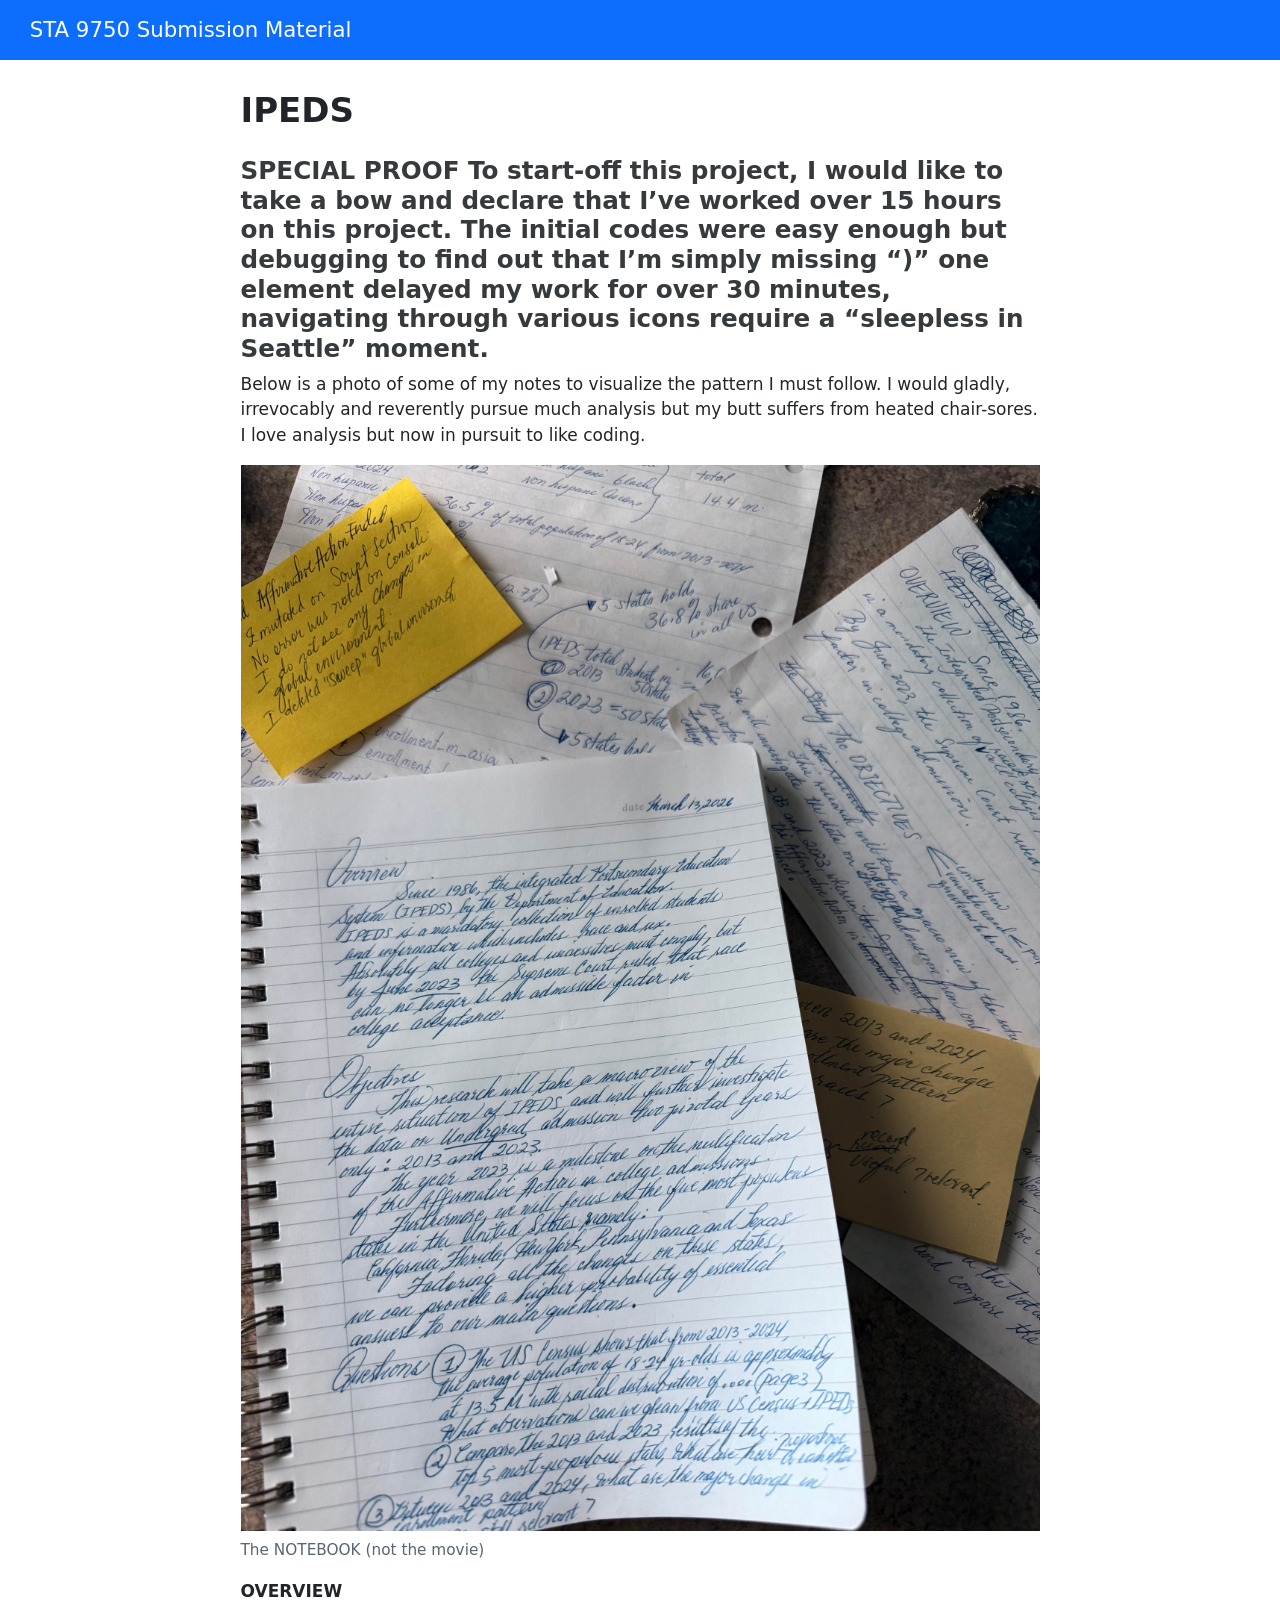
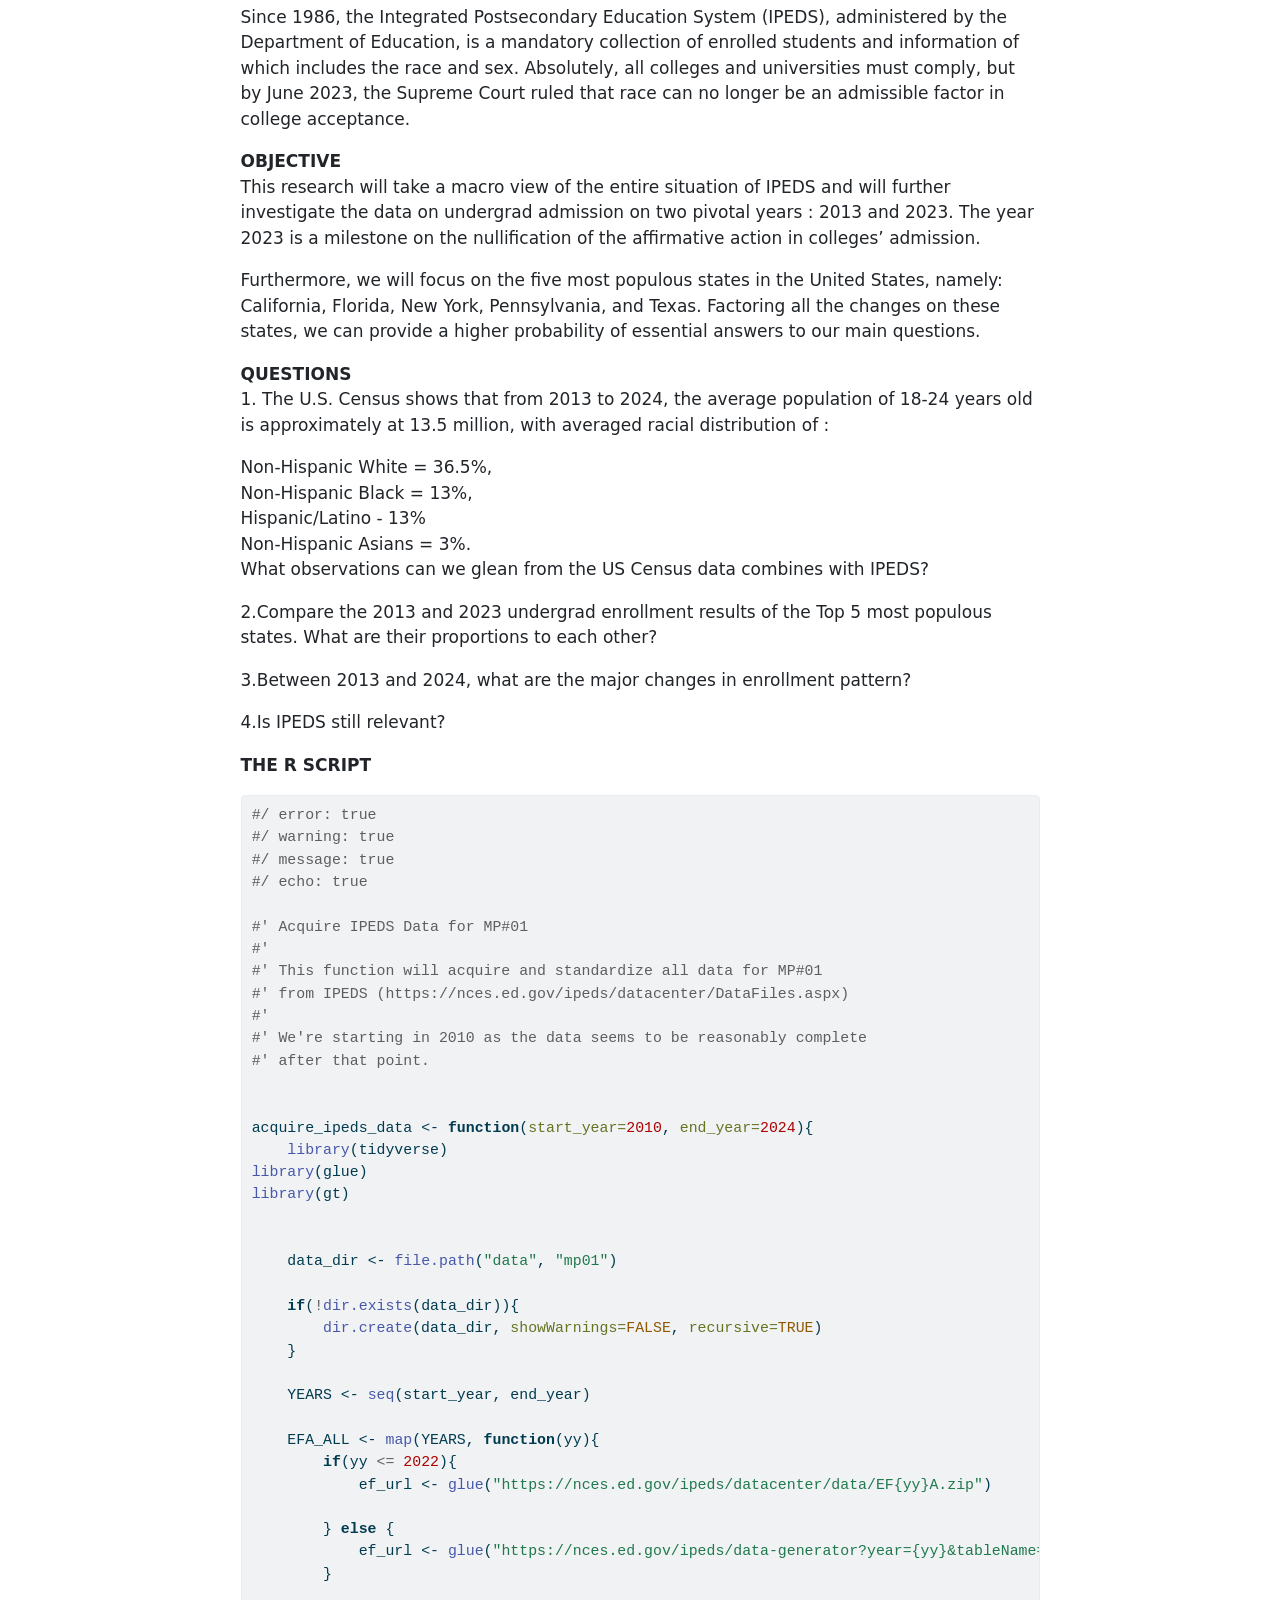
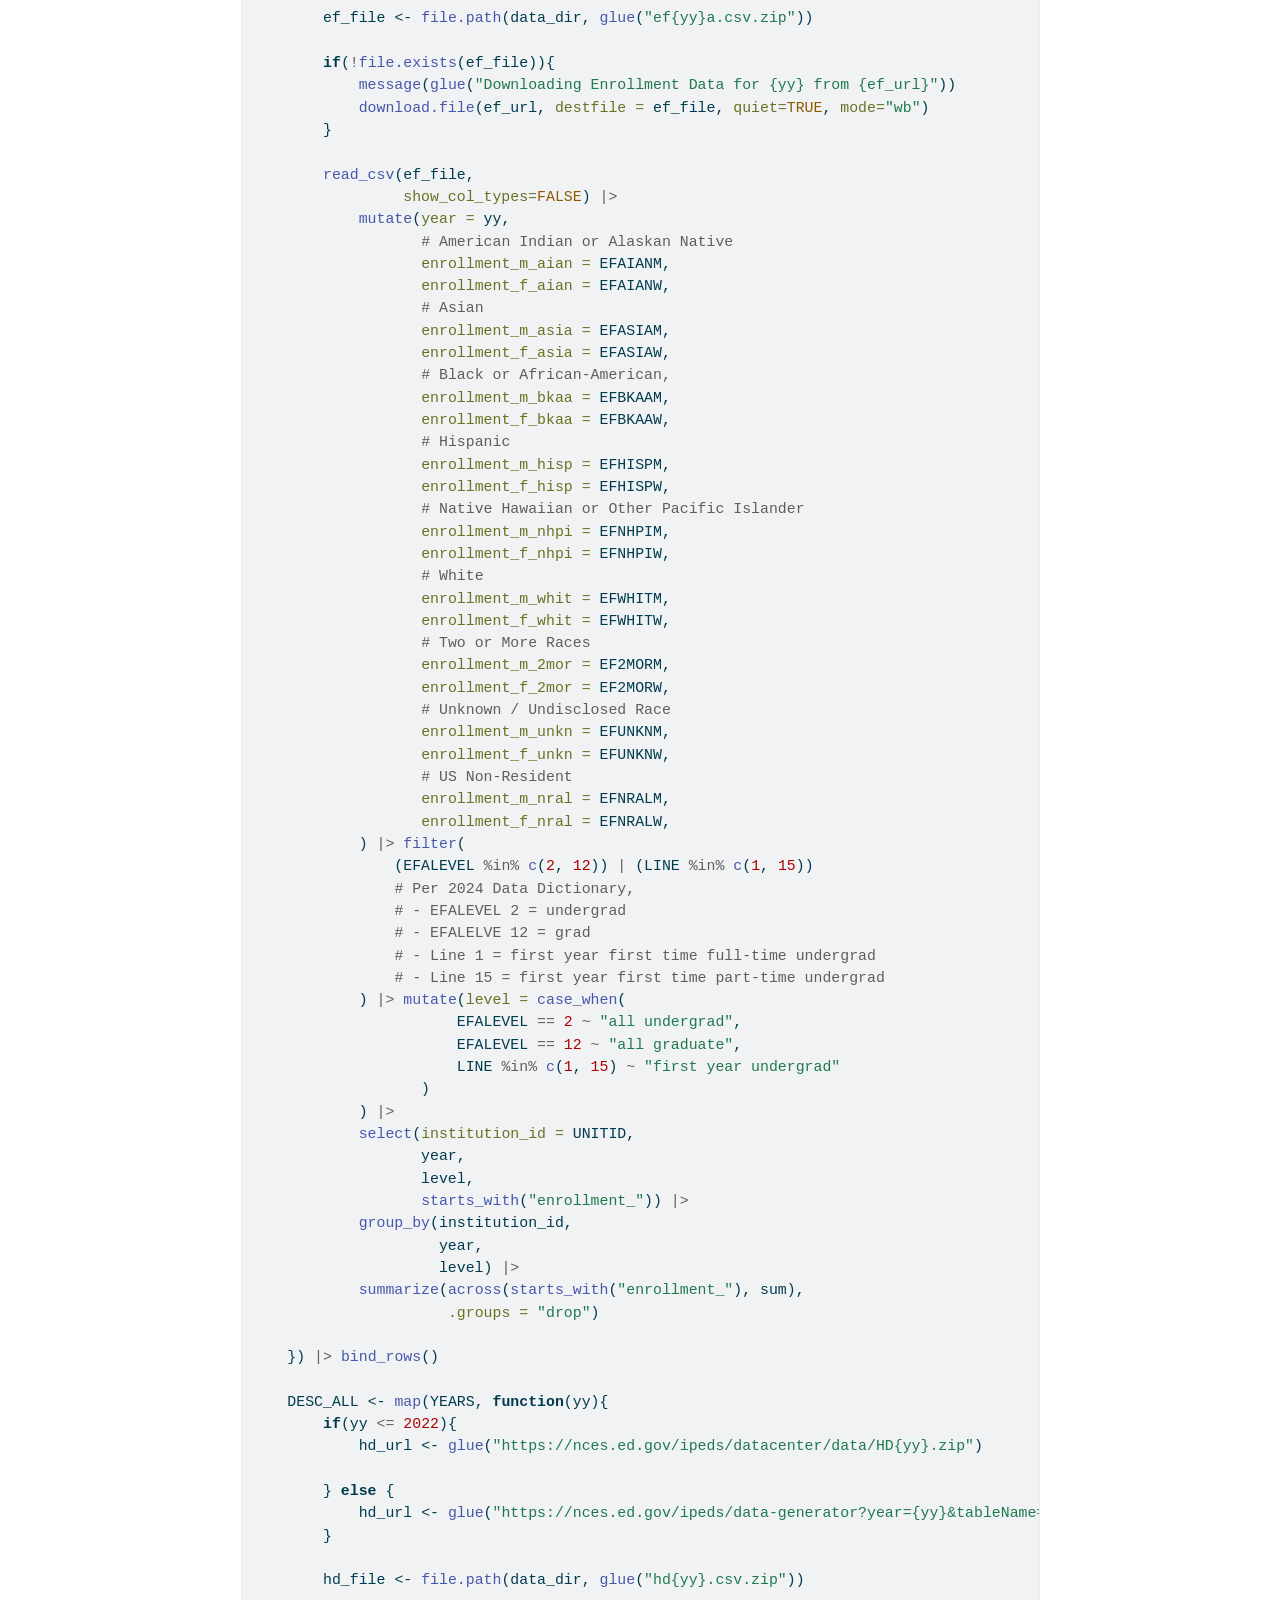
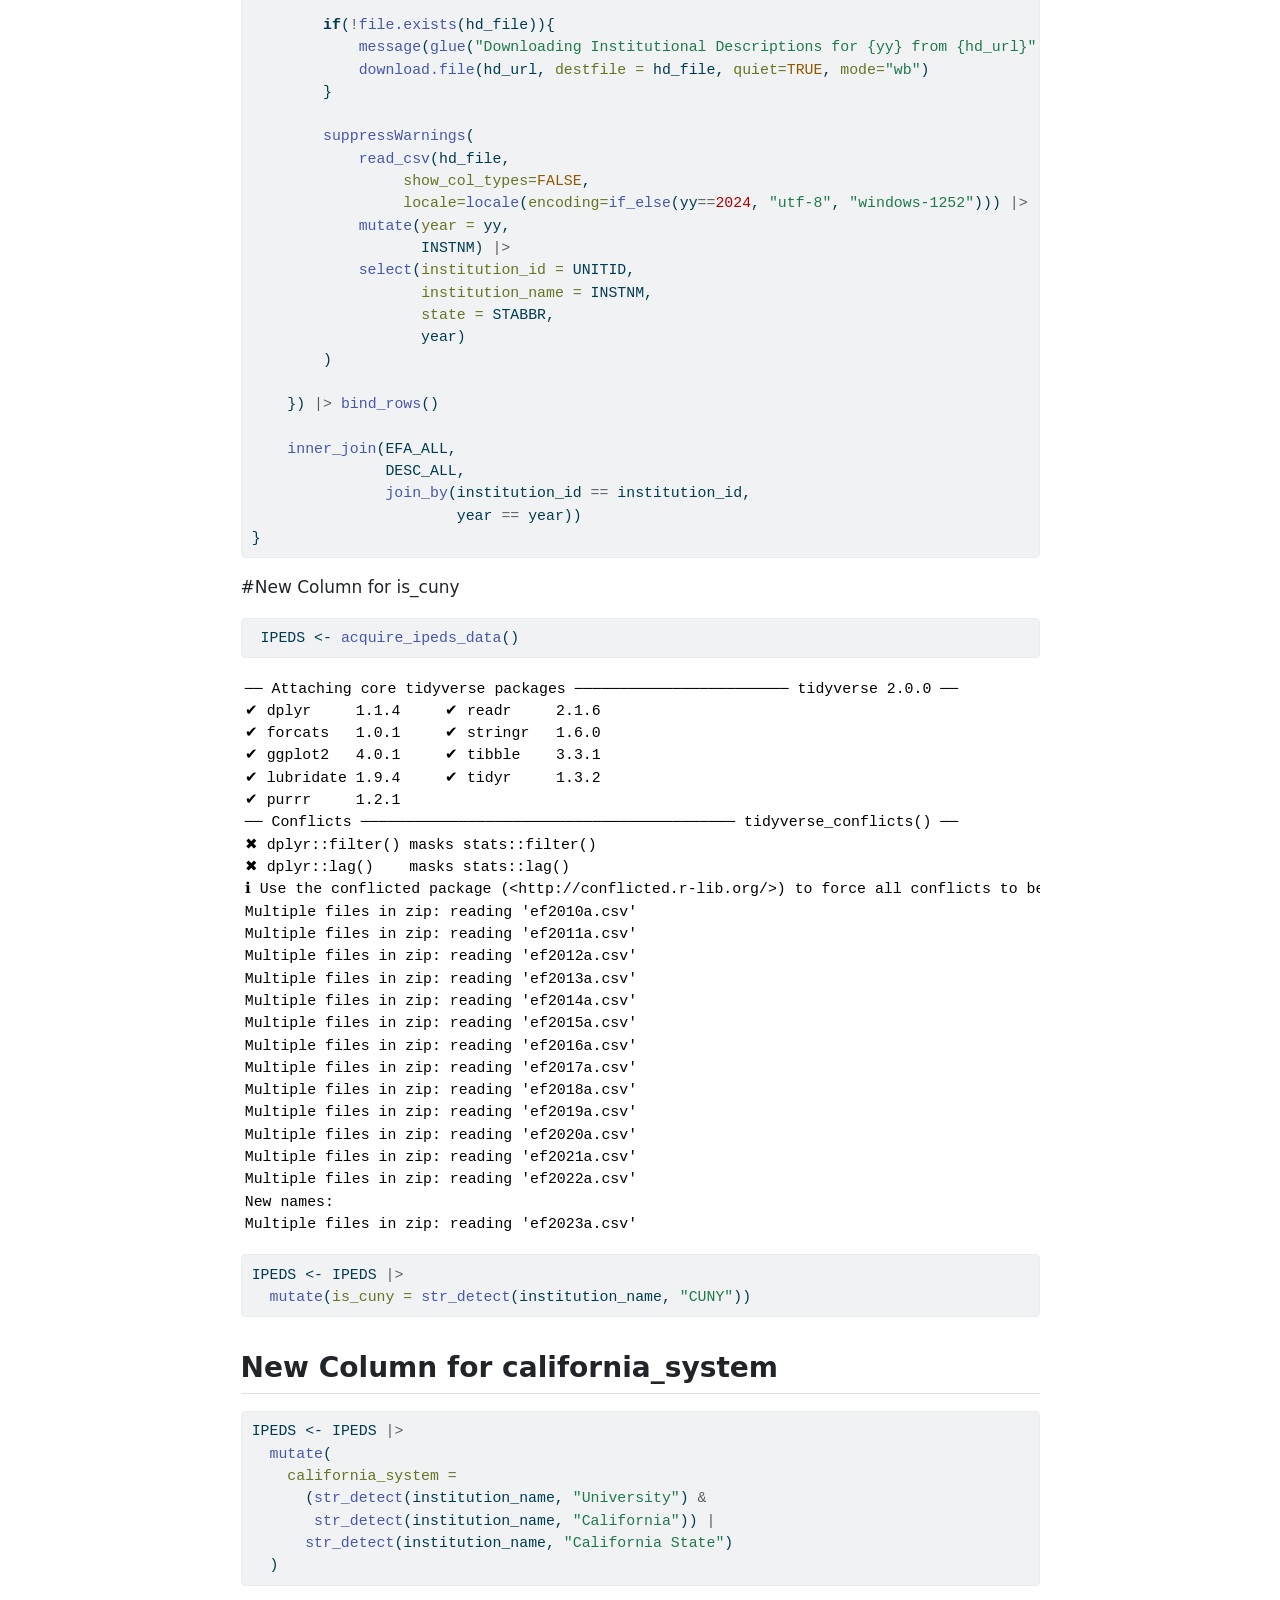
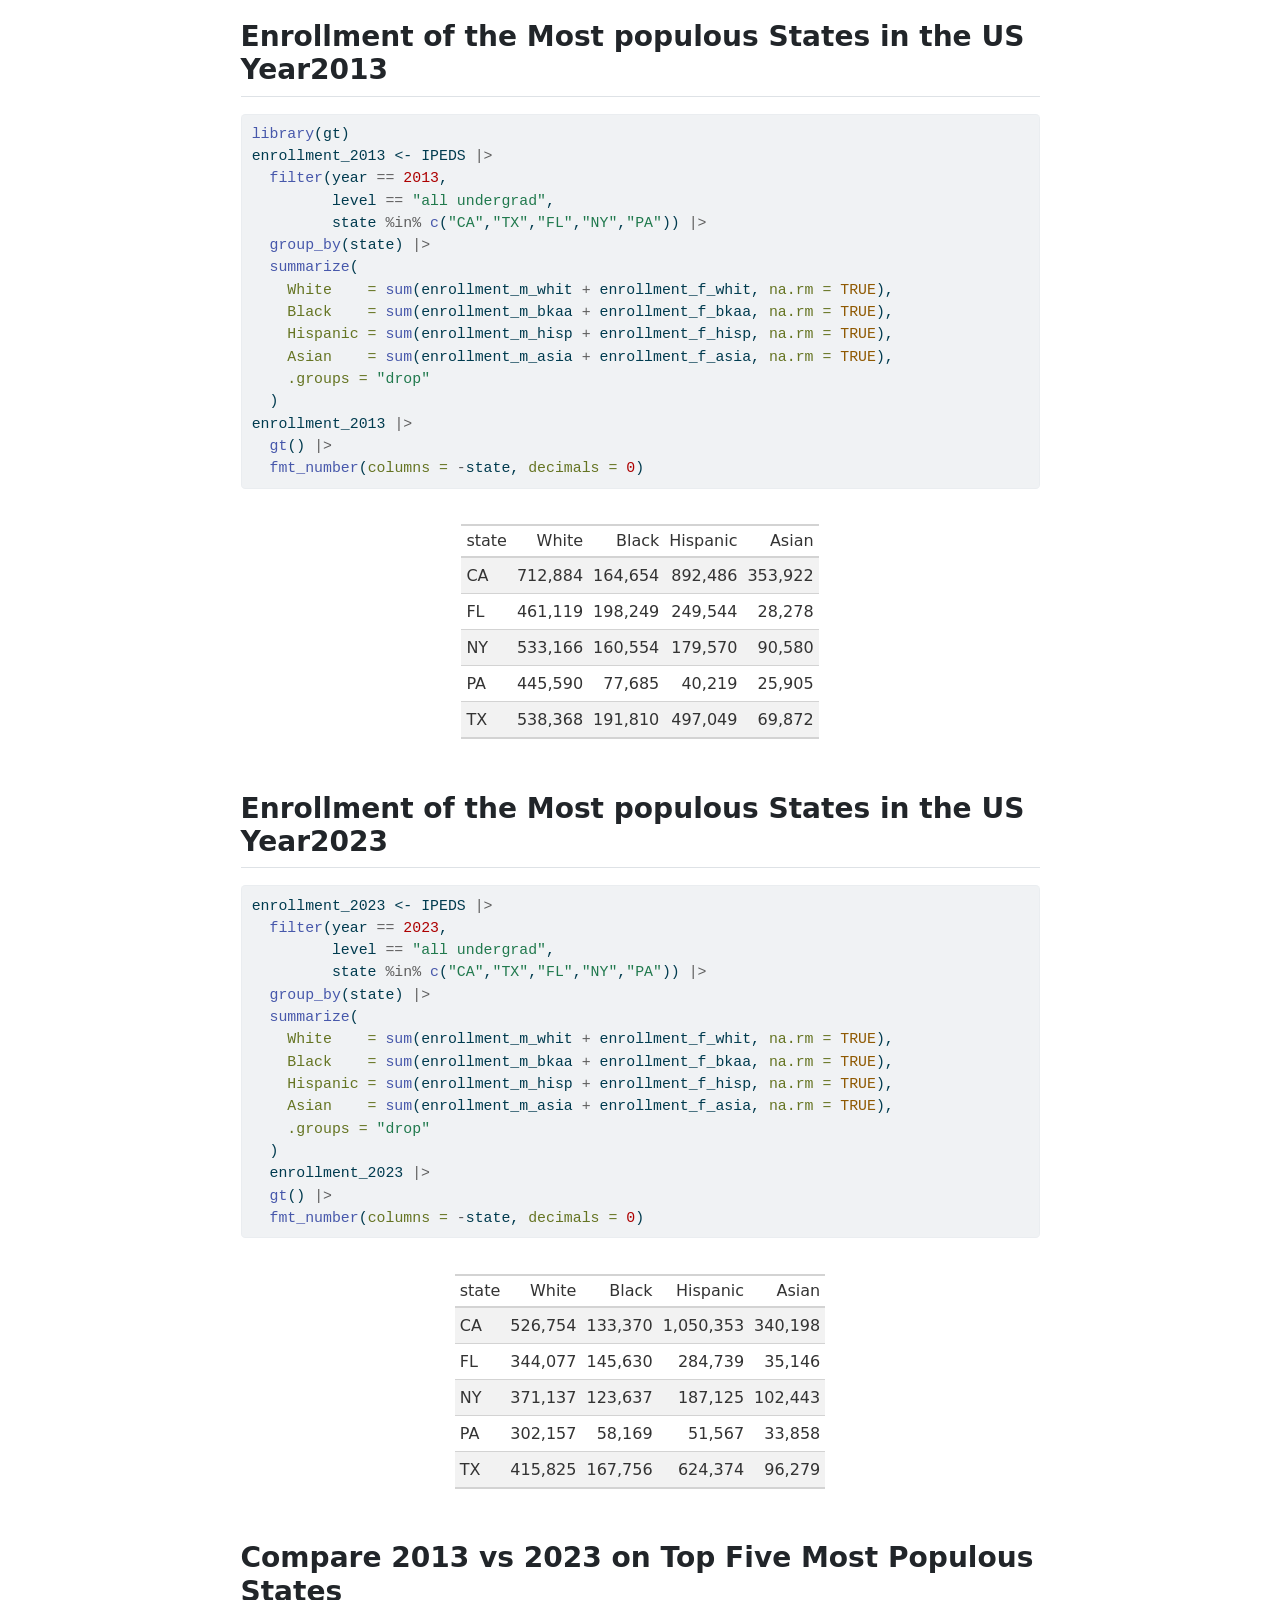
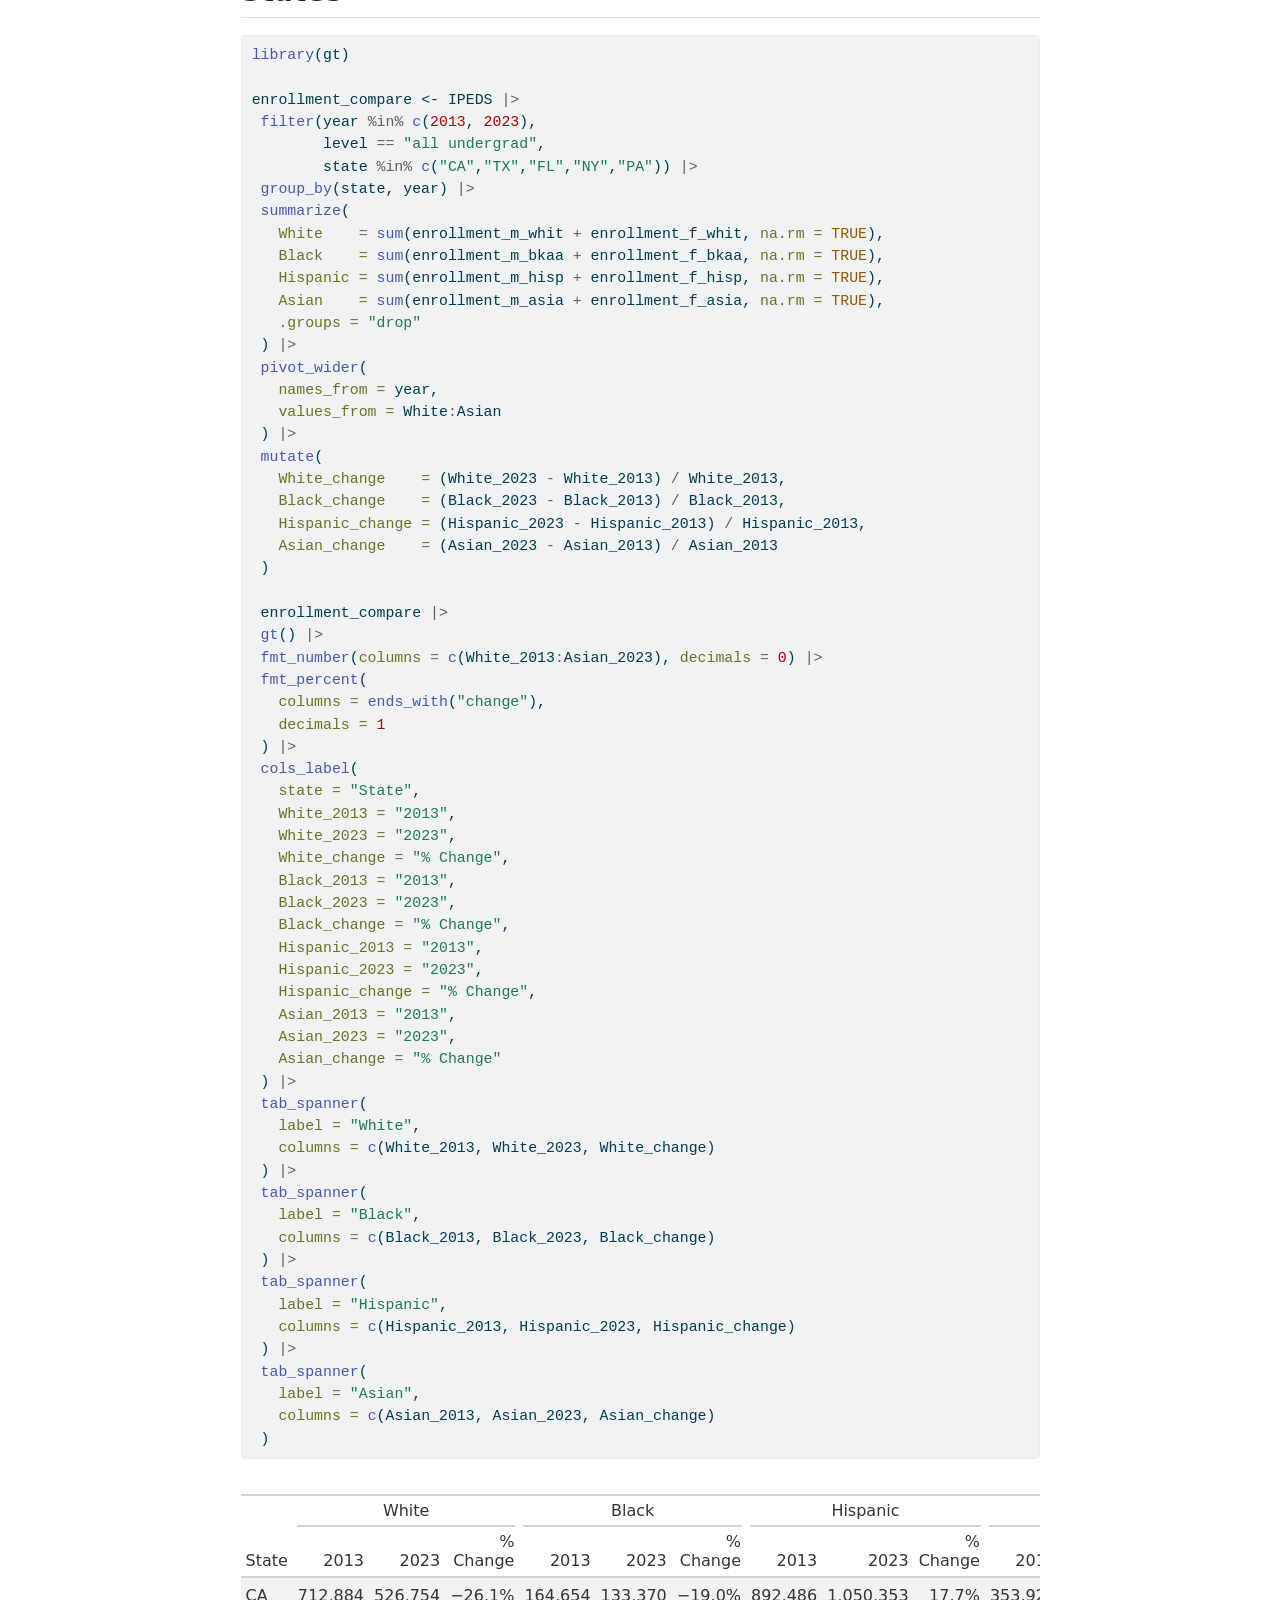
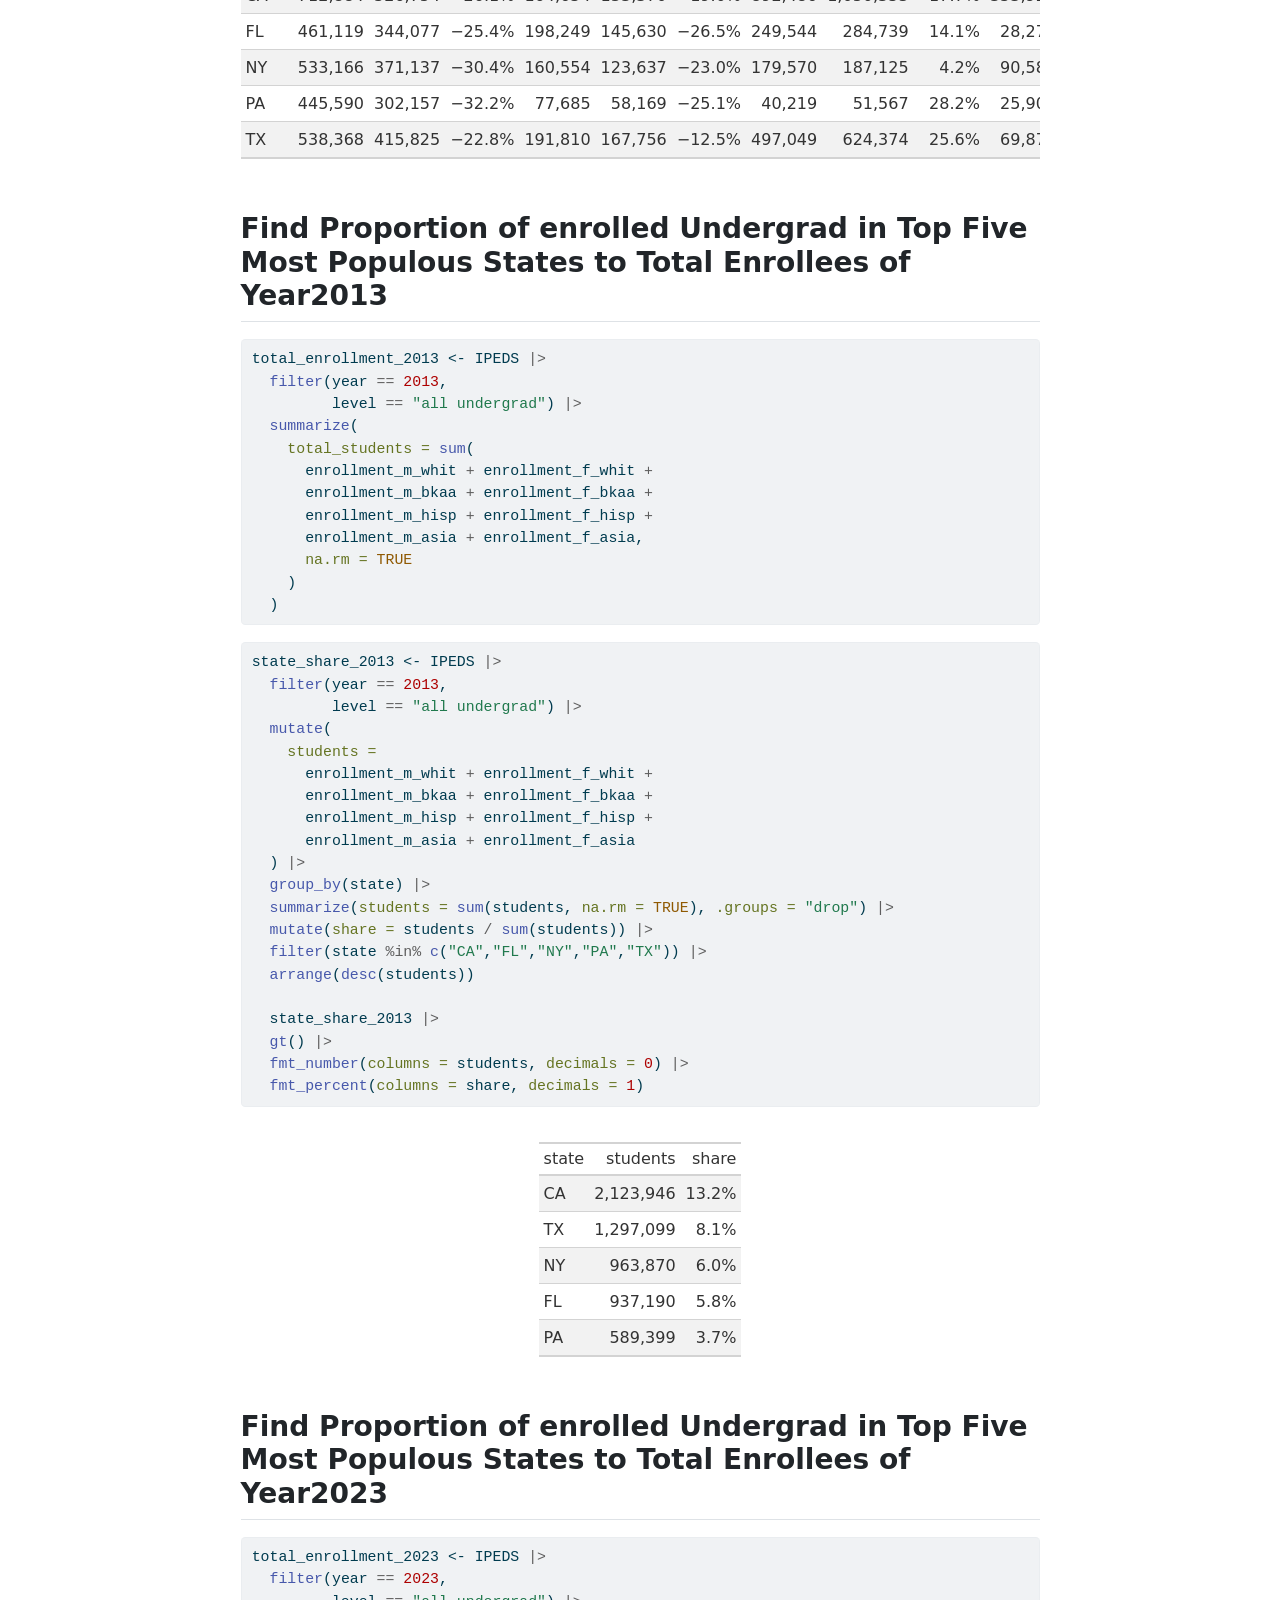
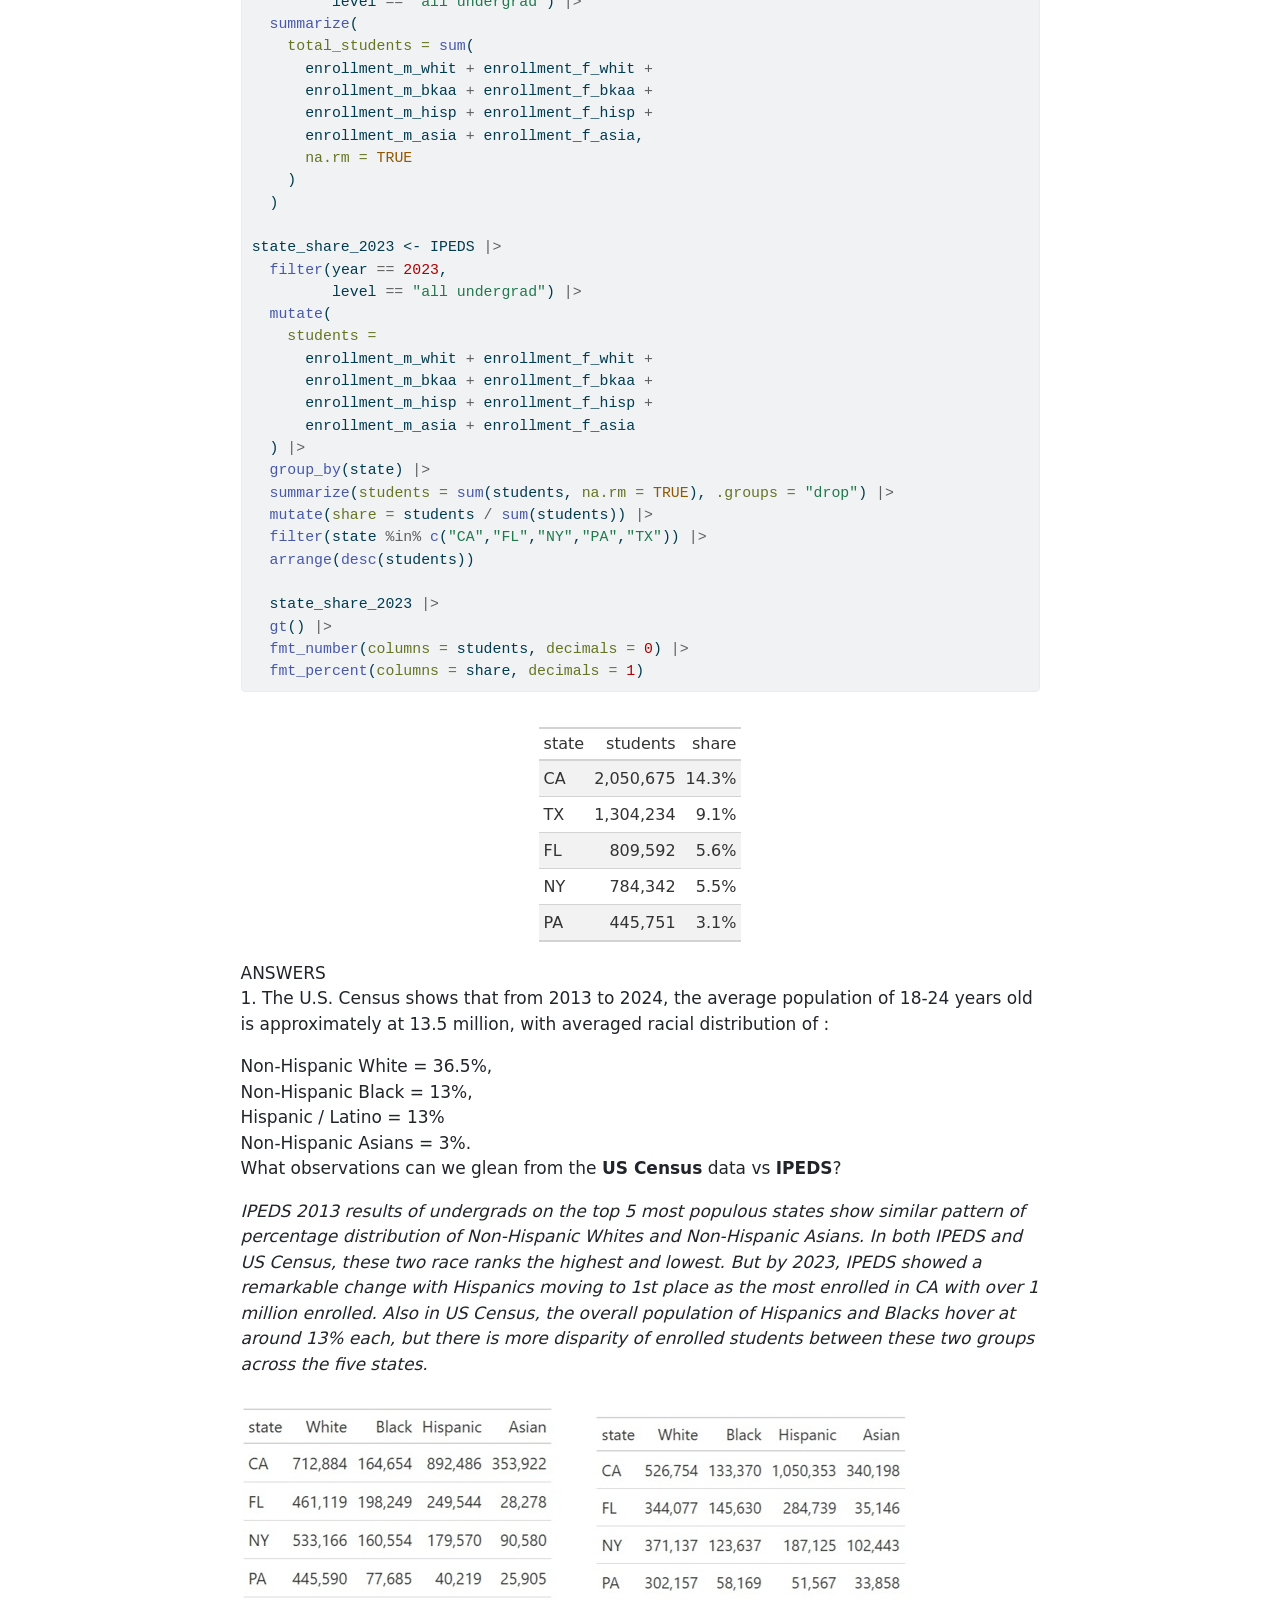
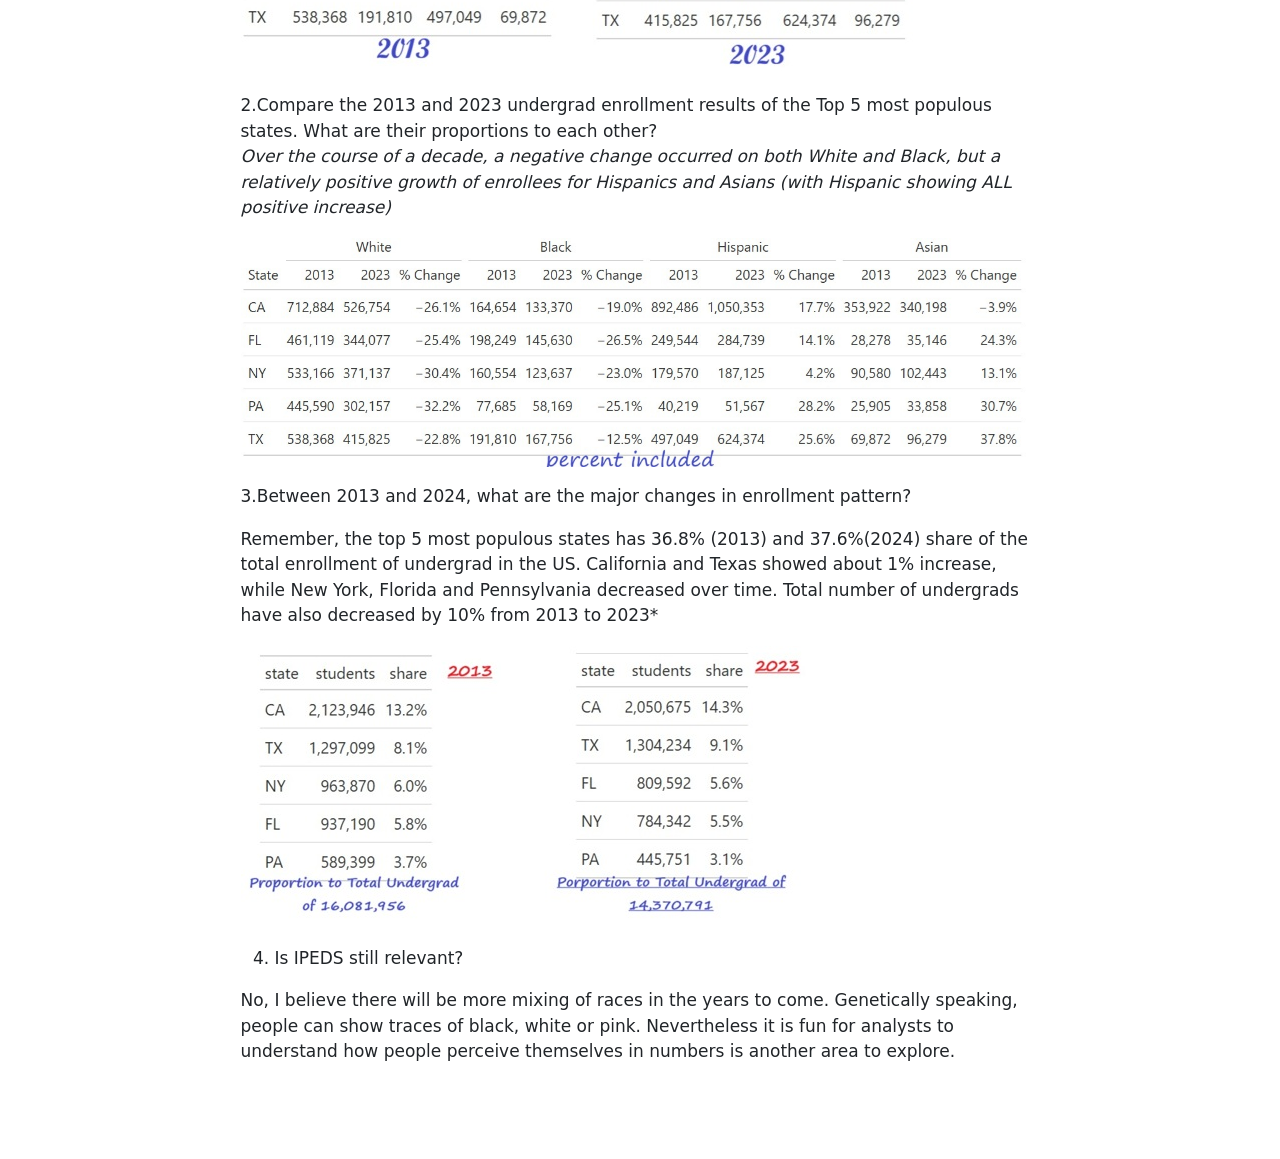
==== commit 9fe454ce: "The MP01 HTML" ====
--- a/docs/mp01.html
+++ b/docs/mp01.html
@@ -376,23 +376,23 @@
 <span id="cb6-15"><a href="#cb6-15" aria-hidden="true" tabindex="-1"></a>  <span class="fu">gt</span>() <span class="sc">|&gt;</span></span>
 <span id="cb6-16"><a href="#cb6-16" aria-hidden="true" tabindex="-1"></a>  <span class="fu">fmt_number</span>(<span class="at">columns =</span> <span class="sc">-</span>state, <span class="at">decimals =</span> <span class="dv">0</span>)</span></code></pre></div><button title="Copy to Clipboard" class="code-copy-button"><i class="bi"></i></button></div>
 <div class="cell-output-display">
-<div id="zslmewelrh" style="padding-left:0px;padding-right:0px;padding-top:10px;padding-bottom:10px;overflow-x:auto;overflow-y:auto;width:auto;height:auto;">
-<style>#zslmewelrh table {
+<div id="wbxafzwkpe" style="padding-left:0px;padding-right:0px;padding-top:10px;padding-bottom:10px;overflow-x:auto;overflow-y:auto;width:auto;height:auto;">
+<style>#wbxafzwkpe table {
   font-family: system-ui, 'Segoe UI', Roboto, Helvetica, Arial, sans-serif, 'Apple Color Emoji', 'Segoe UI Emoji', 'Segoe UI Symbol', 'Noto Color Emoji';
   -webkit-font-smoothing: antialiased;
   -moz-osx-font-smoothing: grayscale;
 }
 
-#zslmewelrh thead, #zslmewelrh tbody, #zslmewelrh tfoot, #zslmewelrh tr, #zslmewelrh td, #zslmewelrh th {
+#wbxafzwkpe thead, #wbxafzwkpe tbody, #wbxafzwkpe tfoot, #wbxafzwkpe tr, #wbxafzwkpe td, #wbxafzwkpe th {
   border-style: none;
 }
 
-#zslmewelrh p {
+#wbxafzwkpe p {
   margin: 0;
   padding: 0;
 }
 
-#zslmewelrh .gt_table {
+#wbxafzwkpe .gt_table {
   display: table;
   border-collapse: collapse;
   line-height: normal;
@@ -418,12 +418,12 @@
   border-left-color: #D3D3D3;
 }
 
-#zslmewelrh .gt_caption {
+#wbxafzwkpe .gt_caption {
   padding-top: 4px;
   padding-bottom: 4px;
 }
 
-#zslmewelrh .gt_title {
+#wbxafzwkpe .gt_title {
   color: #333333;
   font-size: 125%;
   font-weight: initial;
@@ -435,7 +435,7 @@
   border-bottom-width: 0;
 }
 
-#zslmewelrh .gt_subtitle {
+#wbxafzwkpe .gt_subtitle {
   color: #333333;
   font-size: 85%;
   font-weight: initial;
@@ -447,7 +447,7 @@
   border-top-width: 0;
 }
 
-#zslmewelrh .gt_heading {
+#wbxafzwkpe .gt_heading {
   background-color: #FFFFFF;
   text-align: center;
   border-bottom-color: #FFFFFF;
@@ -459,13 +459,13 @@
   border-right-color: #D3D3D3;
 }
 
-#zslmewelrh .gt_bottom_border {
-  border-bottom-style: solid;
-  border-bottom-width: 2px;
-  border-bottom-color: #D3D3D3;
-}
-
-#zslmewelrh .gt_col_headings {
+#wbxafzwkpe .gt_bottom_border {
+  border-bottom-style: solid;
+  border-bottom-width: 2px;
+  border-bottom-color: #D3D3D3;
+}
+
+#wbxafzwkpe .gt_col_headings {
   border-top-style: solid;
   border-top-width: 2px;
   border-top-color: #D3D3D3;
@@ -480,7 +480,7 @@
   border-right-color: #D3D3D3;
 }
 
-#zslmewelrh .gt_col_heading {
+#wbxafzwkpe .gt_col_heading {
   color: #333333;
   background-color: #FFFFFF;
   font-size: 100%;
@@ -500,7 +500,7 @@
   overflow-x: hidden;
 }
 
-#zslmewelrh .gt_column_spanner_outer {
+#wbxafzwkpe .gt_column_spanner_outer {
   color: #333333;
   background-color: #FFFFFF;
   font-size: 100%;
@@ -512,15 +512,15 @@
   padding-right: 4px;
 }
 
-#zslmewelrh .gt_column_spanner_outer:first-child {
+#wbxafzwkpe .gt_column_spanner_outer:first-child {
   padding-left: 0;
 }
 
-#zslmewelrh .gt_column_spanner_outer:last-child {
+#wbxafzwkpe .gt_column_spanner_outer:last-child {
   padding-right: 0;
 }
 
-#zslmewelrh .gt_column_spanner {
+#wbxafzwkpe .gt_column_spanner {
   border-bottom-style: solid;
   border-bottom-width: 2px;
   border-bottom-color: #D3D3D3;
@@ -532,11 +532,11 @@
   width: 100%;
 }
 
-#zslmewelrh .gt_spanner_row {
+#wbxafzwkpe .gt_spanner_row {
   border-bottom-style: hidden;
 }
 
-#zslmewelrh .gt_group_heading {
+#wbxafzwkpe .gt_group_heading {
   padding-top: 8px;
   padding-bottom: 8px;
   padding-left: 5px;
@@ -562,7 +562,7 @@
   text-align: left;
 }
 
-#zslmewelrh .gt_empty_group_heading {
+#wbxafzwkpe .gt_empty_group_heading {
   padding: 0.5px;
   color: #333333;
   background-color: #FFFFFF;
@@ -577,15 +577,15 @@
   vertical-align: middle;
 }
 
-#zslmewelrh .gt_from_md > :first-child {
+#wbxafzwkpe .gt_from_md > :first-child {
   margin-top: 0;
 }
 
-#zslmewelrh .gt_from_md > :last-child {
+#wbxafzwkpe .gt_from_md > :last-child {
   margin-bottom: 0;
 }
 
-#zslmewelrh .gt_row {
+#wbxafzwkpe .gt_row {
   padding-top: 8px;
   padding-bottom: 8px;
   padding-left: 5px;
@@ -604,7 +604,7 @@
   overflow-x: hidden;
 }
 
-#zslmewelrh .gt_stub {
+#wbxafzwkpe .gt_stub {
   color: #333333;
   background-color: #FFFFFF;
   font-size: 100%;
@@ -617,7 +617,7 @@
   padding-right: 5px;
 }
 
-#zslmewelrh .gt_stub_row_group {
+#wbxafzwkpe .gt_stub_row_group {
   color: #333333;
   background-color: #FFFFFF;
   font-size: 100%;
@@ -631,15 +631,15 @@
   vertical-align: top;
 }
 
-#zslmewelrh .gt_row_group_first td {
-  border-top-width: 2px;
-}
-
-#zslmewelrh .gt_row_group_first th {
-  border-top-width: 2px;
-}
-
-#zslmewelrh .gt_summary_row {
+#wbxafzwkpe .gt_row_group_first td {
+  border-top-width: 2px;
+}
+
+#wbxafzwkpe .gt_row_group_first th {
+  border-top-width: 2px;
+}
+
+#wbxafzwkpe .gt_summary_row {
   color: #333333;
   background-color: #FFFFFF;
   text-transform: inherit;
@@ -649,16 +649,16 @@
   padding-right: 5px;
 }
 
-#zslmewelrh .gt_first_summary_row {
+#wbxafzwkpe .gt_first_summary_row {
   border-top-style: solid;
   border-top-color: #D3D3D3;
 }
 
-#zslmewelrh .gt_first_summary_row.thick {
-  border-top-width: 2px;
-}
-
-#zslmewelrh .gt_last_summary_row {
+#wbxafzwkpe .gt_first_summary_row.thick {
+  border-top-width: 2px;
+}
+
+#wbxafzwkpe .gt_last_summary_row {
   padding-top: 8px;
   padding-bottom: 8px;
   padding-left: 5px;
@@ -668,7 +668,7 @@
   border-bottom-color: #D3D3D3;
 }
 
-#zslmewelrh .gt_grand_summary_row {
+#wbxafzwkpe .gt_grand_summary_row {
   color: #333333;
   background-color: #FFFFFF;
   text-transform: inherit;
@@ -678,7 +678,7 @@
   padding-right: 5px;
 }
 
-#zslmewelrh .gt_first_grand_summary_row {
+#wbxafzwkpe .gt_first_grand_summary_row {
   padding-top: 8px;
   padding-bottom: 8px;
   padding-left: 5px;
@@ -688,7 +688,7 @@
   border-top-color: #D3D3D3;
 }
 
-#zslmewelrh .gt_last_grand_summary_row_top {
+#wbxafzwkpe .gt_last_grand_summary_row_top {
   padding-top: 8px;
   padding-bottom: 8px;
   padding-left: 5px;
@@ -698,11 +698,11 @@
   border-bottom-color: #D3D3D3;
 }
 
-#zslmewelrh .gt_striped {
+#wbxafzwkpe .gt_striped {
   background-color: rgba(128, 128, 128, 0.05);
 }
 
-#zslmewelrh .gt_table_body {
+#wbxafzwkpe .gt_table_body {
   border-top-style: solid;
   border-top-width: 2px;
   border-top-color: #D3D3D3;
@@ -711,7 +711,7 @@
   border-bottom-color: #D3D3D3;
 }
 
-#zslmewelrh .gt_footnotes {
+#wbxafzwkpe .gt_footnotes {
   color: #333333;
   background-color: #FFFFFF;
   border-bottom-style: none;
@@ -725,7 +725,7 @@
   border-right-color: #D3D3D3;
 }
 
-#zslmewelrh .gt_footnote {
+#wbxafzwkpe .gt_footnote {
   margin: 0px;
   font-size: 90%;
   padding-top: 4px;
@@ -734,7 +734,7 @@
   padding-right: 5px;
 }
 
-#zslmewelrh .gt_sourcenotes {
+#wbxafzwkpe .gt_sourcenotes {
   color: #333333;
   background-color: #FFFFFF;
   border-bottom-style: none;
@@ -748,7 +748,7 @@
   border-right-color: #D3D3D3;
 }
 
-#zslmewelrh .gt_sourcenote {
+#wbxafzwkpe .gt_sourcenote {
   font-size: 90%;
   padding-top: 4px;
   padding-bottom: 4px;
@@ -756,72 +756,72 @@
   padding-right: 5px;
 }
 
-#zslmewelrh .gt_left {
+#wbxafzwkpe .gt_left {
   text-align: left;
 }
 
-#zslmewelrh .gt_center {
+#wbxafzwkpe .gt_center {
   text-align: center;
 }
 
-#zslmewelrh .gt_right {
+#wbxafzwkpe .gt_right {
   text-align: right;
   font-variant-numeric: tabular-nums;
 }
 
-#zslmewelrh .gt_font_normal {
+#wbxafzwkpe .gt_font_normal {
   font-weight: normal;
 }
 
-#zslmewelrh .gt_font_bold {
+#wbxafzwkpe .gt_font_bold {
   font-weight: bold;
 }
 
-#zslmewelrh .gt_font_italic {
+#wbxafzwkpe .gt_font_italic {
   font-style: italic;
 }
 
-#zslmewelrh .gt_super {
+#wbxafzwkpe .gt_super {
   font-size: 65%;
 }
 
-#zslmewelrh .gt_footnote_marks {
+#wbxafzwkpe .gt_footnote_marks {
   font-size: 75%;
   vertical-align: 0.4em;
   position: initial;
 }
 
-#zslmewelrh .gt_asterisk {
+#wbxafzwkpe .gt_asterisk {
   font-size: 100%;
   vertical-align: 0;
 }
 
-#zslmewelrh .gt_indent_1 {
+#wbxafzwkpe .gt_indent_1 {
   text-indent: 5px;
 }
 
-#zslmewelrh .gt_indent_2 {
+#wbxafzwkpe .gt_indent_2 {
   text-indent: 10px;
 }
 
-#zslmewelrh .gt_indent_3 {
+#wbxafzwkpe .gt_indent_3 {
   text-indent: 15px;
 }
 
-#zslmewelrh .gt_indent_4 {
+#wbxafzwkpe .gt_indent_4 {
   text-indent: 20px;
 }
 
-#zslmewelrh .gt_indent_5 {
+#wbxafzwkpe .gt_indent_5 {
   text-indent: 25px;
 }
 
-#zslmewelrh .katex-display {
+#wbxafzwkpe .katex-display {
   display: inline-flex !important;
   margin-bottom: 0.75em !important;
 }
 
-#zslmewelrh div.Reactable > div.rt-table > div.rt-thead > div.rt-tr.rt-tr-group-header > div.rt-th-group:after {
+#wbxafzwkpe div.Reactable > div.rt-table > div.rt-thead > div.rt-tr.rt-tr-group-header > div.rt-th-group:after {
   height: 0px !important;
 }
 </style>
@@ -898,23 +898,23 @@
 <span id="cb7-14"><a href="#cb7-14" aria-hidden="true" tabindex="-1"></a>  <span class="fu">gt</span>() <span class="sc">|&gt;</span></span>
 <span id="cb7-15"><a href="#cb7-15" aria-hidden="true" tabindex="-1"></a>  <span class="fu">fmt_number</span>(<span class="at">columns =</span> <span class="sc">-</span>state, <span class="at">decimals =</span> <span class="dv">0</span>)</span></code></pre></div><button title="Copy to Clipboard" class="code-copy-button"><i class="bi"></i></button></div>
 <div class="cell-output-display">
-<div id="yzpywfvjwn" style="padding-left:0px;padding-right:0px;padding-top:10px;padding-bottom:10px;overflow-x:auto;overflow-y:auto;width:auto;height:auto;">
-<style>#yzpywfvjwn table {
+<div id="bagptlxxav" style="padding-left:0px;padding-right:0px;padding-top:10px;padding-bottom:10px;overflow-x:auto;overflow-y:auto;width:auto;height:auto;">
+<style>#bagptlxxav table {
   font-family: system-ui, 'Segoe UI', Roboto, Helvetica, Arial, sans-serif, 'Apple Color Emoji', 'Segoe UI Emoji', 'Segoe UI Symbol', 'Noto Color Emoji';
   -webkit-font-smoothing: antialiased;
   -moz-osx-font-smoothing: grayscale;
 }
 
-#yzpywfvjwn thead, #yzpywfvjwn tbody, #yzpywfvjwn tfoot, #yzpywfvjwn tr, #yzpywfvjwn td, #yzpywfvjwn th {
+#bagptlxxav thead, #bagptlxxav tbody, #bagptlxxav tfoot, #bagptlxxav tr, #bagptlxxav td, #bagptlxxav th {
   border-style: none;
 }
 
-#yzpywfvjwn p {
+#bagptlxxav p {
   margin: 0;
   padding: 0;
 }
 
-#yzpywfvjwn .gt_table {
+#bagptlxxav .gt_table {
   display: table;
   border-collapse: collapse;
   line-height: normal;
@@ -940,12 +940,12 @@
   border-left-color: #D3D3D3;
 }
 
-#yzpywfvjwn .gt_caption {
+#bagptlxxav .gt_caption {
   padding-top: 4px;
   padding-bottom: 4px;
 }
 
-#yzpywfvjwn .gt_title {
+#bagptlxxav .gt_title {
   color: #333333;
   font-size: 125%;
   font-weight: initial;
@@ -957,7 +957,7 @@
   border-bottom-width: 0;
 }
 
-#yzpywfvjwn .gt_subtitle {
+#bagptlxxav .gt_subtitle {
   color: #333333;
   font-size: 85%;
   font-weight: initial;
@@ -969,7 +969,7 @@
   border-top-width: 0;
 }
 
-#yzpywfvjwn .gt_heading {
+#bagptlxxav .gt_heading {
   background-color: #FFFFFF;
   text-align: center;
   border-bottom-color: #FFFFFF;
@@ -981,13 +981,13 @@
   border-right-color: #D3D3D3;
 }
 
-#yzpywfvjwn .gt_bottom_border {
-  border-bottom-style: solid;
-  border-bottom-width: 2px;
-  border-bottom-color: #D3D3D3;
-}
-
-#yzpywfvjwn .gt_col_headings {
+#bagptlxxav .gt_bottom_border {
+  border-bottom-style: solid;
+  border-bottom-width: 2px;
+  border-bottom-color: #D3D3D3;
+}
+
+#bagptlxxav .gt_col_headings {
   border-top-style: solid;
   border-top-width: 2px;
   border-top-color: #D3D3D3;
@@ -1002,7 +1002,7 @@
   border-right-color: #D3D3D3;
 }
 
-#yzpywfvjwn .gt_col_heading {
+#bagptlxxav .gt_col_heading {
   color: #333333;
   background-color: #FFFFFF;
   font-size: 100%;
@@ -1022,7 +1022,7 @@
   overflow-x: hidden;
 }
 
-#yzpywfvjwn .gt_column_spanner_outer {
+#bagptlxxav .gt_column_spanner_outer {
   color: #333333;
   background-color: #FFFFFF;
   font-size: 100%;
@@ -1034,15 +1034,15 @@
   padding-right: 4px;
 }
 
-#yzpywfvjwn .gt_column_spanner_outer:first-child {
+#bagptlxxav .gt_column_spanner_outer:first-child {
   padding-left: 0;
 }
 
-#yzpywfvjwn .gt_column_spanner_outer:last-child {
+#bagptlxxav .gt_column_spanner_outer:last-child {
   padding-right: 0;
 }
 
-#yzpywfvjwn .gt_column_spanner {
+#bagptlxxav .gt_column_spanner {
   border-bottom-style: solid;
   border-bottom-width: 2px;
   border-bottom-color: #D3D3D3;
@@ -1054,11 +1054,11 @@
   width: 100%;
 }
 
-#yzpywfvjwn .gt_spanner_row {
+#bagptlxxav .gt_spanner_row {
   border-bottom-style: hidden;
 }
 
-#yzpywfvjwn .gt_group_heading {
+#bagptlxxav .gt_group_heading {
   padding-top: 8px;
   padding-bottom: 8px;
   padding-left: 5px;
@@ -1084,7 +1084,7 @@
   text-align: left;
 }
 
-#yzpywfvjwn .gt_empty_group_heading {
+#bagptlxxav .gt_empty_group_heading {
   padding: 0.5px;
   color: #333333;
   background-color: #FFFFFF;
@@ -1099,15 +1099,15 @@
   vertical-align: middle;
 }
 
-#yzpywfvjwn .gt_from_md > :first-child {
+#bagptlxxav .gt_from_md > :first-child {
   margin-top: 0;
 }
 
-#yzpywfvjwn .gt_from_md > :last-child {
+#bagptlxxav .gt_from_md > :last-child {
   margin-bottom: 0;
 }
 
-#yzpywfvjwn .gt_row {
+#bagptlxxav .gt_row {
   padding-top: 8px;
   padding-bottom: 8px;
   padding-left: 5px;
@@ -1126,7 +1126,7 @@
   overflow-x: hidden;
 }
 
-#yzpywfvjwn .gt_stub {
+#bagptlxxav .gt_stub {
   color: #333333;
   background-color: #FFFFFF;
   font-size: 100%;
@@ -1139,7 +1139,7 @@
   padding-right: 5px;
 }
 
-#yzpywfvjwn .gt_stub_row_group {
+#bagptlxxav .gt_stub_row_group {
   color: #333333;
   background-color: #FFFFFF;
   font-size: 100%;
@@ -1153,15 +1153,15 @@
   vertical-align: top;
 }
 
-#yzpywfvjwn .gt_row_group_first td {
-  border-top-width: 2px;
-}
-
-#yzpywfvjwn .gt_row_group_first th {
-  border-top-width: 2px;
-}
-
-#yzpywfvjwn .gt_summary_row {
+#bagptlxxav .gt_row_group_first td {
+  border-top-width: 2px;
+}
+
+#bagptlxxav .gt_row_group_first th {
+  border-top-width: 2px;
+}
+
+#bagptlxxav .gt_summary_row {
   color: #333333;
   background-color: #FFFFFF;
   text-transform: inherit;
@@ -1171,16 +1171,16 @@
   padding-right: 5px;
 }
 
-#yzpywfvjwn .gt_first_summary_row {
+#bagptlxxav .gt_first_summary_row {
   border-top-style: solid;
   border-top-color: #D3D3D3;
 }
 
-#yzpywfvjwn .gt_first_summary_row.thick {
-  border-top-width: 2px;
-}
-
-#yzpywfvjwn .gt_last_summary_row {
+#bagptlxxav .gt_first_summary_row.thick {
+  border-top-width: 2px;
+}
+
+#bagptlxxav .gt_last_summary_row {
   padding-top: 8px;
   padding-bottom: 8px;
   padding-left: 5px;
@@ -1190,7 +1190,7 @@
   border-bottom-color: #D3D3D3;
 }
 
-#yzpywfvjwn .gt_grand_summary_row {
+#bagptlxxav .gt_grand_summary_row {
   color: #333333;
   background-color: #FFFFFF;
   text-transform: inherit;
@@ -1200,7 +1200,7 @@
   padding-right: 5px;
 }
 
-#yzpywfvjwn .gt_first_grand_summary_row {
+#bagptlxxav .gt_first_grand_summary_row {
   padding-top: 8px;
   padding-bottom: 8px;
   padding-left: 5px;
@@ -1210,7 +1210,7 @@
   border-top-color: #D3D3D3;
 }
 
-#yzpywfvjwn .gt_last_grand_summary_row_top {
+#bagptlxxav .gt_last_grand_summary_row_top {
   padding-top: 8px;
   padding-bottom: 8px;
   padding-left: 5px;
@@ -1220,11 +1220,11 @@
   border-bottom-color: #D3D3D3;
 }
 
-#yzpywfvjwn .gt_striped {
+#bagptlxxav .gt_striped {
   background-color: rgba(128, 128, 128, 0.05);
 }
 
-#yzpywfvjwn .gt_table_body {
+#bagptlxxav .gt_table_body {
   border-top-style: solid;
   border-top-width: 2px;
   border-top-color: #D3D3D3;
@@ -1233,7 +1233,7 @@
   border-bottom-color: #D3D3D3;
 }
 
-#yzpywfvjwn .gt_footnotes {
+#bagptlxxav .gt_footnotes {
   color: #333333;
   background-color: #FFFFFF;
   border-bottom-style: none;
@@ -1247,7 +1247,7 @@
   border-right-color: #D3D3D3;
 }
 
-#yzpywfvjwn .gt_footnote {
+#bagptlxxav .gt_footnote {
   margin: 0px;
   font-size: 90%;
   padding-top: 4px;
@@ -1256,7 +1256,7 @@
   padding-right: 5px;
 }
 
-#yzpywfvjwn .gt_sourcenotes {
+#bagptlxxav .gt_sourcenotes {
   color: #333333;
   background-color: #FFFFFF;
   border-bottom-style: none;
@@ -1270,7 +1270,7 @@
   border-right-color: #D3D3D3;
 }
 
-#yzpywfvjwn .gt_sourcenote {
+#bagptlxxav .gt_sourcenote {
   font-size: 90%;
   padding-top: 4px;
   padding-bottom: 4px;
@@ -1278,72 +1278,72 @@
   padding-right: 5px;
 }
 
-#yzpywfvjwn .gt_left {
+#bagptlxxav .gt_left {
   text-align: left;
 }
 
-#yzpywfvjwn .gt_center {
+#bagptlxxav .gt_center {
   text-align: center;
 }
 
-#yzpywfvjwn .gt_right {
+#bagptlxxav .gt_right {
   text-align: right;
   font-variant-numeric: tabular-nums;
 }
 
-#yzpywfvjwn .gt_font_normal {
+#bagptlxxav .gt_font_normal {
   font-weight: normal;
 }
 
-#yzpywfvjwn .gt_font_bold {
+#bagptlxxav .gt_font_bold {
   font-weight: bold;
 }
 
-#yzpywfvjwn .gt_font_italic {
+#bagptlxxav .gt_font_italic {
   font-style: italic;
 }
 
-#yzpywfvjwn .gt_super {
+#bagptlxxav .gt_super {
   font-size: 65%;
 }
 
-#yzpywfvjwn .gt_footnote_marks {
+#bagptlxxav .gt_footnote_marks {
   font-size: 75%;
   vertical-align: 0.4em;
   position: initial;
 }
 
-#yzpywfvjwn .gt_asterisk {
+#bagptlxxav .gt_asterisk {
   font-size: 100%;
   vertical-align: 0;
 }
 
-#yzpywfvjwn .gt_indent_1 {
+#bagptlxxav .gt_indent_1 {
   text-indent: 5px;
 }
 
-#yzpywfvjwn .gt_indent_2 {
+#bagptlxxav .gt_indent_2 {
   text-indent: 10px;
 }
 
-#yzpywfvjwn .gt_indent_3 {
+#bagptlxxav .gt_indent_3 {
   text-indent: 15px;
 }
 
-#yzpywfvjwn .gt_indent_4 {
+#bagptlxxav .gt_indent_4 {
   text-indent: 20px;
 }
 
-#yzpywfvjwn .gt_indent_5 {
+#bagptlxxav .gt_indent_5 {
   text-indent: 25px;
 }
 
-#yzpywfvjwn .katex-display {
+#bagptlxxav .katex-display {
   display: inline-flex !important;
   margin-bottom: 0.75em !important;
 }
 
-#yzpywfvjwn div.Reactable > div.rt-table > div.rt-thead > div.rt-tr.rt-tr-group-header > div.rt-th-group:after {
+#bagptlxxav div.Reactable > div.rt-table > div.rt-thead > div.rt-tr.rt-tr-group-header > div.rt-th-group:after {
   height: 0px !important;
 }
 </style>
@@ -1468,23 +1468,23 @@
 <span id="cb8-62"><a href="#cb8-62" aria-hidden="true" tabindex="-1"></a>   <span class="at">columns =</span> <span class="fu">c</span>(Asian_2013, Asian_2023, Asian_change)</span>
 <span id="cb8-63"><a href="#cb8-63" aria-hidden="true" tabindex="-1"></a> )</span></code></pre></div><button title="Copy to Clipboard" class="code-copy-button"><i class="bi"></i></button></div>
 <div class="cell-output-display">
-<div id="gcbjtqkveu" style="padding-left:0px;padding-right:0px;padding-top:10px;padding-bottom:10px;overflow-x:auto;overflow-y:auto;width:auto;height:auto;">
-<style>#gcbjtqkveu table {
+<div id="hllwdbncnm" style="padding-left:0px;padding-right:0px;padding-top:10px;padding-bottom:10px;overflow-x:auto;overflow-y:auto;width:auto;height:auto;">
+<style>#hllwdbncnm table {
   font-family: system-ui, 'Segoe UI', Roboto, Helvetica, Arial, sans-serif, 'Apple Color Emoji', 'Segoe UI Emoji', 'Segoe UI Symbol', 'Noto Color Emoji';
   -webkit-font-smoothing: antialiased;
   -moz-osx-font-smoothing: grayscale;
 }
 
-#gcbjtqkveu thead, #gcbjtqkveu tbody, #gcbjtqkveu tfoot, #gcbjtqkveu tr, #gcbjtqkveu td, #gcbjtqkveu th {
+#hllwdbncnm thead, #hllwdbncnm tbody, #hllwdbncnm tfoot, #hllwdbncnm tr, #hllwdbncnm td, #hllwdbncnm th {
   border-style: none;
 }
 
-#gcbjtqkveu p {
+#hllwdbncnm p {
   margin: 0;
   padding: 0;
 }
 
-#gcbjtqkveu .gt_table {
+#hllwdbncnm .gt_table {
   display: table;
   border-collapse: collapse;
   line-height: normal;
@@ -1510,12 +1510,12 @@
   border-left-color: #D3D3D3;
 }
 
-#gcbjtqkveu .gt_caption {
+#hllwdbncnm .gt_caption {
   padding-top: 4px;
   padding-bottom: 4px;
 }
 
-#gcbjtqkveu .gt_title {
+#hllwdbncnm .gt_title {
   color: #333333;
   font-size: 125%;
   font-weight: initial;
@@ -1527,7 +1527,7 @@
   border-bottom-width: 0;
 }
 
-#gcbjtqkveu .gt_subtitle {
+#hllwdbncnm .gt_subtitle {
   color: #333333;
   font-size: 85%;
   font-weight: initial;
@@ -1539,7 +1539,7 @@
   border-top-width: 0;
 }
 
-#gcbjtqkveu .gt_heading {
+#hllwdbncnm .gt_heading {
   background-color: #FFFFFF;
   text-align: center;
   border-bottom-color: #FFFFFF;
@@ -1551,13 +1551,13 @@
   border-right-color: #D3D3D3;
 }
 
-#gcbjtqkveu .gt_bottom_border {
-  border-bottom-style: solid;
-  border-bottom-width: 2px;
-  border-bottom-color: #D3D3D3;
-}
-
-#gcbjtqkveu .gt_col_headings {
+#hllwdbncnm .gt_bottom_border {
+  border-bottom-style: solid;
+  border-bottom-width: 2px;
+  border-bottom-color: #D3D3D3;
+}
+
+#hllwdbncnm .gt_col_headings {
   border-top-style: solid;
   border-top-width: 2px;
   border-top-color: #D3D3D3;
@@ -1572,7 +1572,7 @@
   border-right-color: #D3D3D3;
 }
 
-#gcbjtqkveu .gt_col_heading {
+#hllwdbncnm .gt_col_heading {
   color: #333333;
   background-color: #FFFFFF;
   font-size: 100%;
@@ -1592,7 +1592,7 @@
   overflow-x: hidden;
 }
 
-#gcbjtqkveu .gt_column_spanner_outer {
+#hllwdbncnm .gt_column_spanner_outer {
   color: #333333;
   background-color: #FFFFFF;
   font-size: 100%;
@@ -1604,15 +1604,15 @@
   padding-right: 4px;
 }
 
-#gcbjtqkveu .gt_column_spanner_outer:first-child {
+#hllwdbncnm .gt_column_spanner_outer:first-child {
   padding-left: 0;
 }
 
-#gcbjtqkveu .gt_column_spanner_outer:last-child {
+#hllwdbncnm .gt_column_spanner_outer:last-child {
   padding-right: 0;
 }
 
-#gcbjtqkveu .gt_column_spanner {
+#hllwdbncnm .gt_column_spanner {
   border-bottom-style: solid;
   border-bottom-width: 2px;
   border-bottom-color: #D3D3D3;
@@ -1624,11 +1624,11 @@
   width: 100%;
 }
 
-#gcbjtqkveu .gt_spanner_row {
+#hllwdbncnm .gt_spanner_row {
   border-bottom-style: hidden;
 }
 
-#gcbjtqkveu .gt_group_heading {
+#hllwdbncnm .gt_group_heading {
   padding-top: 8px;
   padding-bottom: 8px;
   padding-left: 5px;
@@ -1654,7 +1654,7 @@
   text-align: left;
 }
 
-#gcbjtqkveu .gt_empty_group_heading {
+#hllwdbncnm .gt_empty_group_heading {
   padding: 0.5px;
   color: #333333;
   background-color: #FFFFFF;
@@ -1669,15 +1669,15 @@
   vertical-align: middle;
 }
 
-#gcbjtqkveu .gt_from_md > :first-child {
+#hllwdbncnm .gt_from_md > :first-child {
   margin-top: 0;
 }
 
-#gcbjtqkveu .gt_from_md > :last-child {
+#hllwdbncnm .gt_from_md > :last-child {
   margin-bottom: 0;
 }
 
-#gcbjtqkveu .gt_row {
+#hllwdbncnm .gt_row {
   padding-top: 8px;
   padding-bottom: 8px;
   padding-left: 5px;
@@ -1696,7 +1696,7 @@
   overflow-x: hidden;
 }
 
-#gcbjtqkveu .gt_stub {
+#hllwdbncnm .gt_stub {
   color: #333333;
   background-color: #FFFFFF;
   font-size: 100%;
@@ -1709,7 +1709,7 @@
   padding-right: 5px;
 }
 
-#gcbjtqkveu .gt_stub_row_group {
+#hllwdbncnm .gt_stub_row_group {
   color: #333333;
   background-color: #FFFFFF;
   font-size: 100%;
@@ -1723,15 +1723,15 @@
   vertical-align: top;
 }
 
-#gcbjtqkveu .gt_row_group_first td {
-  border-top-width: 2px;
-}
-
-#gcbjtqkveu .gt_row_group_first th {
-  border-top-width: 2px;
-}
-
-#gcbjtqkveu .gt_summary_row {
+#hllwdbncnm .gt_row_group_first td {
+  border-top-width: 2px;
+}
+
+#hllwdbncnm .gt_row_group_first th {
+  border-top-width: 2px;
+}
+
+#hllwdbncnm .gt_summary_row {
   color: #333333;
   background-color: #FFFFFF;
   text-transform: inherit;
@@ -1741,16 +1741,16 @@
   padding-right: 5px;
 }
 
-#gcbjtqkveu .gt_first_summary_row {
+#hllwdbncnm .gt_first_summary_row {
   border-top-style: solid;
   border-top-color: #D3D3D3;
 }
 
-#gcbjtqkveu .gt_first_summary_row.thick {
-  border-top-width: 2px;
-}
-
-#gcbjtqkveu .gt_last_summary_row {
+#hllwdbncnm .gt_first_summary_row.thick {
+  border-top-width: 2px;
+}
+
+#hllwdbncnm .gt_last_summary_row {
   padding-top: 8px;
   padding-bottom: 8px;
   padding-left: 5px;
@@ -1760,7 +1760,7 @@
   border-bottom-color: #D3D3D3;
 }
 
-#gcbjtqkveu .gt_grand_summary_row {
+#hllwdbncnm .gt_grand_summary_row {
   color: #333333;
   background-color: #FFFFFF;
   text-transform: inherit;
@@ -1770,7 +1770,7 @@
   padding-right: 5px;
 }
 
-#gcbjtqkveu .gt_first_grand_summary_row {
+#hllwdbncnm .gt_first_grand_summary_row {
   padding-top: 8px;
   padding-bottom: 8px;
   padding-left: 5px;
@@ -1780,7 +1780,7 @@
   border-top-color: #D3D3D3;
 }
 
-#gcbjtqkveu .gt_last_grand_summary_row_top {
+#hllwdbncnm .gt_last_grand_summary_row_top {
   padding-top: 8px;
   padding-bottom: 8px;
   padding-left: 5px;
@@ -1790,11 +1790,11 @@
   border-bottom-color: #D3D3D3;
 }
 
-#gcbjtqkveu .gt_striped {
+#hllwdbncnm .gt_striped {
   background-color: rgba(128, 128, 128, 0.05);
 }
 
-#gcbjtqkveu .gt_table_body {
+#hllwdbncnm .gt_table_body {
   border-top-style: solid;
   border-top-width: 2px;
   border-top-color: #D3D3D3;
@@ -1803,7 +1803,7 @@
   border-bottom-color: #D3D3D3;
 }
 
-#gcbjtqkveu .gt_footnotes {
+#hllwdbncnm .gt_footnotes {
   color: #333333;
   background-color: #FFFFFF;
   border-bottom-style: none;
@@ -1817,7 +1817,7 @@
   border-right-color: #D3D3D3;
 }
 
-#gcbjtqkveu .gt_footnote {
+#hllwdbncnm .gt_footnote {
   margin: 0px;
   font-size: 90%;
   padding-top: 4px;
@@ -1826,7 +1826,7 @@
   padding-right: 5px;
 }
 
-#gcbjtqkveu .gt_sourcenotes {
+#hllwdbncnm .gt_sourcenotes {
   color: #333333;
   background-color: #FFFFFF;
   border-bottom-style: none;
@@ -1840,7 +1840,7 @@
   border-right-color: #D3D3D3;
 }
 
-#gcbjtqkveu .gt_sourcenote {
+#hllwdbncnm .gt_sourcenote {
   font-size: 90%;
   padding-top: 4px;
   padding-bottom: 4px;
@@ -1848,72 +1848,72 @@
   padding-right: 5px;
 }
 
-#gcbjtqkveu .gt_left {
+#hllwdbncnm .gt_left {
   text-align: left;
 }
 
-#gcbjtqkveu .gt_center {
+#hllwdbncnm .gt_center {
   text-align: center;
 }
 
-#gcbjtqkveu .gt_right {
+#hllwdbncnm .gt_right {
   text-align: right;
   font-variant-numeric: tabular-nums;
 }
 
-#gcbjtqkveu .gt_font_normal {
+#hllwdbncnm .gt_font_normal {
   font-weight: normal;
 }
 
-#gcbjtqkveu .gt_font_bold {
+#hllwdbncnm .gt_font_bold {
   font-weight: bold;
 }
 
-#gcbjtqkveu .gt_font_italic {
+#hllwdbncnm .gt_font_italic {
   font-style: italic;
 }
 
-#gcbjtqkveu .gt_super {
+#hllwdbncnm .gt_super {
   font-size: 65%;
 }
 
-#gcbjtqkveu .gt_footnote_marks {
+#hllwdbncnm .gt_footnote_marks {
   font-size: 75%;
   vertical-align: 0.4em;
   position: initial;
 }
 
-#gcbjtqkveu .gt_asterisk {
+#hllwdbncnm .gt_asterisk {
   font-size: 100%;
   vertical-align: 0;
 }
 
-#gcbjtqkveu .gt_indent_1 {
+#hllwdbncnm .gt_indent_1 {
   text-indent: 5px;
 }
 
-#gcbjtqkveu .gt_indent_2 {
+#hllwdbncnm .gt_indent_2 {
   text-indent: 10px;
 }
 
-#gcbjtqkveu .gt_indent_3 {
+#hllwdbncnm .gt_indent_3 {
   text-indent: 15px;
 }
 
-#gcbjtqkveu .gt_indent_4 {
+#hllwdbncnm .gt_indent_4 {
   text-indent: 20px;
 }
 
-#gcbjtqkveu .gt_indent_5 {
+#hllwdbncnm .gt_indent_5 {
   text-indent: 25px;
 }
 
-#gcbjtqkveu .katex-display {
+#hllwdbncnm .katex-display {
   display: inline-flex !important;
   margin-bottom: 0.75em !important;
 }
 
-#gcbjtqkveu div.Reactable > div.rt-table > div.rt-thead > div.rt-tr.rt-tr-group-header > div.rt-th-group:after {
+#hllwdbncnm div.Reactable > div.rt-table > div.rt-thead > div.rt-tr.rt-tr-group-header > div.rt-th-group:after {
   height: 0px !important;
 }
 </style>
@@ -2086,23 +2086,23 @@
 <span id="cb10-19"><a href="#cb10-19" aria-hidden="true" tabindex="-1"></a>  <span class="fu">fmt_number</span>(<span class="at">columns =</span> students, <span class="at">decimals =</span> <span class="dv">0</span>) <span class="sc">|&gt;</span></span>
 <span id="cb10-20"><a href="#cb10-20" aria-hidden="true" tabindex="-1"></a>  <span class="fu">fmt_percent</span>(<span class="at">columns =</span> share, <span class="at">decimals =</span> <span class="dv">1</span>)</span></code></pre></div><button title="Copy to Clipboard" class="code-copy-button"><i class="bi"></i></button></div>
 <div class="cell-output-display">
-<div id="courewwzlo" style="padding-left:0px;padding-right:0px;padding-top:10px;padding-bottom:10px;overflow-x:auto;overflow-y:auto;width:auto;height:auto;">
-<style>#courewwzlo table {
+<div id="rpxmhbbeyp" style="padding-left:0px;padding-right:0px;padding-top:10px;padding-bottom:10px;overflow-x:auto;overflow-y:auto;width:auto;height:auto;">
+<style>#rpxmhbbeyp table {
   font-family: system-ui, 'Segoe UI', Roboto, Helvetica, Arial, sans-serif, 'Apple Color Emoji', 'Segoe UI Emoji', 'Segoe UI Symbol', 'Noto Color Emoji';
   -webkit-font-smoothing: antialiased;
   -moz-osx-font-smoothing: grayscale;
 }
 
-#courewwzlo thead, #courewwzlo tbody, #courewwzlo tfoot, #courewwzlo tr, #courewwzlo td, #courewwzlo th {
+#rpxmhbbeyp thead, #rpxmhbbeyp tbody, #rpxmhbbeyp tfoot, #rpxmhbbeyp tr, #rpxmhbbeyp td, #rpxmhbbeyp th {
   border-style: none;
 }
 
-#courewwzlo p {
+#rpxmhbbeyp p {
   margin: 0;
   padding: 0;
 }
 
-#courewwzlo .gt_table {
+#rpxmhbbeyp .gt_table {
   display: table;
   border-collapse: collapse;
   line-height: normal;
@@ -2128,12 +2128,12 @@
   border-left-color: #D3D3D3;
 }
 
-#courewwzlo .gt_caption {
+#rpxmhbbeyp .gt_caption {
   padding-top: 4px;
   padding-bottom: 4px;
 }
 
-#courewwzlo .gt_title {
+#rpxmhbbeyp .gt_title {
   color: #333333;
   font-size: 125%;
   font-weight: initial;
@@ -2145,7 +2145,7 @@
   border-bottom-width: 0;
 }
 
-#courewwzlo .gt_subtitle {
+#rpxmhbbeyp .gt_subtitle {
   color: #333333;
   font-size: 85%;
   font-weight: initial;
@@ -2157,7 +2157,7 @@
   border-top-width: 0;
 }
 
-#courewwzlo .gt_heading {
+#rpxmhbbeyp .gt_heading {
   background-color: #FFFFFF;
   text-align: center;
   border-bottom-color: #FFFFFF;
@@ -2169,13 +2169,13 @@
   border-right-color: #D3D3D3;
 }
 
-#courewwzlo .gt_bottom_border {
-  border-bottom-style: solid;
-  border-bottom-width: 2px;
-  border-bottom-color: #D3D3D3;
-}
-
-#courewwzlo .gt_col_headings {
+#rpxmhbbeyp .gt_bottom_border {
+  border-bottom-style: solid;
+  border-bottom-width: 2px;
+  border-bottom-color: #D3D3D3;
+}
+
+#rpxmhbbeyp .gt_col_headings {
   border-top-style: solid;
   border-top-width: 2px;
   border-top-color: #D3D3D3;
@@ -2190,7 +2190,7 @@
   border-right-color: #D3D3D3;
 }
 
-#courewwzlo .gt_col_heading {
+#rpxmhbbeyp .gt_col_heading {
   color: #333333;
   background-color: #FFFFFF;
   font-size: 100%;
@@ -2210,7 +2210,7 @@
   overflow-x: hidden;
 }
 
-#courewwzlo .gt_column_spanner_outer {
+#rpxmhbbeyp .gt_column_spanner_outer {
   color: #333333;
   background-color: #FFFFFF;
   font-size: 100%;
@@ -2222,15 +2222,15 @@
   padding-right: 4px;
 }
 
-#courewwzlo .gt_column_spanner_outer:first-child {
+#rpxmhbbeyp .gt_column_spanner_outer:first-child {
   padding-left: 0;
 }
 
-#courewwzlo .gt_column_spanner_outer:last-child {
+#rpxmhbbeyp .gt_column_spanner_outer:last-child {
   padding-right: 0;
 }
 
-#courewwzlo .gt_column_spanner {
+#rpxmhbbeyp .gt_column_spanner {
   border-bottom-style: solid;
   border-bottom-width: 2px;
   border-bottom-color: #D3D3D3;
@@ -2242,11 +2242,11 @@
   width: 100%;
 }
 
-#courewwzlo .gt_spanner_row {
+#rpxmhbbeyp .gt_spanner_row {
   border-bottom-style: hidden;
 }
 
-#courewwzlo .gt_group_heading {
+#rpxmhbbeyp .gt_group_heading {
   padding-top: 8px;
   padding-bottom: 8px;
   padding-left: 5px;
@@ -2272,7 +2272,7 @@
   text-align: left;
 }
 
-#courewwzlo .gt_empty_group_heading {
+#rpxmhbbeyp .gt_empty_group_heading {
   padding: 0.5px;
   color: #333333;
   background-color: #FFFFFF;
@@ -2287,15 +2287,15 @@
   vertical-align: middle;
 }
 
-#courewwzlo .gt_from_md > :first-child {
+#rpxmhbbeyp .gt_from_md > :first-child {
   margin-top: 0;
 }
 
-#courewwzlo .gt_from_md > :last-child {
+#rpxmhbbeyp .gt_from_md > :last-child {
   margin-bottom: 0;
 }
 
-#courewwzlo .gt_row {
+#rpxmhbbeyp .gt_row {
   padding-top: 8px;
   padding-bottom: 8px;
   padding-left: 5px;
@@ -2314,7 +2314,7 @@
   overflow-x: hidden;
 }
 
-#courewwzlo .gt_stub {
+#rpxmhbbeyp .gt_stub {
   color: #333333;
   background-color: #FFFFFF;
   font-size: 100%;
@@ -2327,7 +2327,7 @@
   padding-right: 5px;
 }
 
-#courewwzlo .gt_stub_row_group {
+#rpxmhbbeyp .gt_stub_row_group {
   color: #333333;
   background-color: #FFFFFF;
   font-size: 100%;
@@ -2341,15 +2341,15 @@
   vertical-align: top;
 }
 
-#courewwzlo .gt_row_group_first td {
-  border-top-width: 2px;
-}
-
-#courewwzlo .gt_row_group_first th {
-  border-top-width: 2px;
-}
-
-#courewwzlo .gt_summary_row {
+#rpxmhbbeyp .gt_row_group_first td {
+  border-top-width: 2px;
+}
+
+#rpxmhbbeyp .gt_row_group_first th {
+  border-top-width: 2px;
+}
+
+#rpxmhbbeyp .gt_summary_row {
   color: #333333;
   background-color: #FFFFFF;
   text-transform: inherit;
@@ -2359,16 +2359,16 @@
   padding-right: 5px;
 }
 
-#courewwzlo .gt_first_summary_row {
+#rpxmhbbeyp .gt_first_summary_row {
   border-top-style: solid;
   border-top-color: #D3D3D3;
 }
 
-#courewwzlo .gt_first_summary_row.thick {
-  border-top-width: 2px;
-}
-
-#courewwzlo .gt_last_summary_row {
+#rpxmhbbeyp .gt_first_summary_row.thick {
+  border-top-width: 2px;
+}
+
+#rpxmhbbeyp .gt_last_summary_row {
   padding-top: 8px;
   padding-bottom: 8px;
   padding-left: 5px;
@@ -2378,7 +2378,7 @@
   border-bottom-color: #D3D3D3;
 }
 
-#courewwzlo .gt_grand_summary_row {
+#rpxmhbbeyp .gt_grand_summary_row {
   color: #333333;
   background-color: #FFFFFF;
   text-transform: inherit;
@@ -2388,7 +2388,7 @@
   padding-right: 5px;
 }
 
-#courewwzlo .gt_first_grand_summary_row {
+#rpxmhbbeyp .gt_first_grand_summary_row {
   padding-top: 8px;
   padding-bottom: 8px;
   padding-left: 5px;
@@ -2398,7 +2398,7 @@
   border-top-color: #D3D3D3;
 }
 
-#courewwzlo .gt_last_grand_summary_row_top {
+#rpxmhbbeyp .gt_last_grand_summary_row_top {
   padding-top: 8px;
   padding-bottom: 8px;
   padding-left: 5px;
@@ -2408,11 +2408,11 @@
   border-bottom-color: #D3D3D3;
 }
 
-#courewwzlo .gt_striped {
+#rpxmhbbeyp .gt_striped {
   background-color: rgba(128, 128, 128, 0.05);
 }
 
-#courewwzlo .gt_table_body {
+#rpxmhbbeyp .gt_table_body {
   border-top-style: solid;
   border-top-width: 2px;
   border-top-color: #D3D3D3;
@@ -2421,7 +2421,7 @@
   border-bottom-color: #D3D3D3;
 }
 
-#courewwzlo .gt_footnotes {
+#rpxmhbbeyp .gt_footnotes {
   color: #333333;
   background-color: #FFFFFF;
   border-bottom-style: none;
@@ -2435,7 +2435,7 @@
   border-right-color: #D3D3D3;
 }
 
-#courewwzlo .gt_footnote {
+#rpxmhbbeyp .gt_footnote {
   margin: 0px;
   font-size: 90%;
   padding-top: 4px;
@@ -2444,7 +2444,7 @@
   padding-right: 5px;
 }
 
-#courewwzlo .gt_sourcenotes {
+#rpxmhbbeyp .gt_sourcenotes {
   color: #333333;
   background-color: #FFFFFF;
   border-bottom-style: none;
@@ -2458,7 +2458,7 @@
   border-right-color: #D3D3D3;
 }
 
-#courewwzlo .gt_sourcenote {
+#rpxmhbbeyp .gt_sourcenote {
   font-size: 90%;
   padding-top: 4px;
   padding-bottom: 4px;
@@ -2466,72 +2466,72 @@
   padding-right: 5px;
 }
 
-#courewwzlo .gt_left {
+#rpxmhbbeyp .gt_left {
   text-align: left;
 }
 
-#courewwzlo .gt_center {
+#rpxmhbbeyp .gt_center {
   text-align: center;
 }
 
-#courewwzlo .gt_right {
+#rpxmhbbeyp .gt_right {
   text-align: right;
   font-variant-numeric: tabular-nums;
 }
 
-#courewwzlo .gt_font_normal {
+#rpxmhbbeyp .gt_font_normal {
   font-weight: normal;
 }
 
-#courewwzlo .gt_font_bold {
+#rpxmhbbeyp .gt_font_bold {
   font-weight: bold;
 }
 
-#courewwzlo .gt_font_italic {
+#rpxmhbbeyp .gt_font_italic {
   font-style: italic;
 }
 
-#courewwzlo .gt_super {
+#rpxmhbbeyp .gt_super {
   font-size: 65%;
 }
 
-#courewwzlo .gt_footnote_marks {
+#rpxmhbbeyp .gt_footnote_marks {
   font-size: 75%;
   vertical-align: 0.4em;
   position: initial;
 }
 
-#courewwzlo .gt_asterisk {
+#rpxmhbbeyp .gt_asterisk {
   font-size: 100%;
   vertical-align: 0;
 }
 
-#courewwzlo .gt_indent_1 {
+#rpxmhbbeyp .gt_indent_1 {
   text-indent: 5px;
 }
 
-#courewwzlo .gt_indent_2 {
+#rpxmhbbeyp .gt_indent_2 {
   text-indent: 10px;
 }
 
-#courewwzlo .gt_indent_3 {
+#rpxmhbbeyp .gt_indent_3 {
   text-indent: 15px;
 }
 
-#courewwzlo .gt_indent_4 {
+#rpxmhbbeyp .gt_indent_4 {
   text-indent: 20px;
 }
 
-#courewwzlo .gt_indent_5 {
+#rpxmhbbeyp .gt_indent_5 {
   text-indent: 25px;
 }
 
-#courewwzlo .katex-display {
+#rpxmhbbeyp .katex-display {
   display: inline-flex !important;
   margin-bottom: 0.75em !important;
 }
 
-#courewwzlo div.Reactable > div.rt-table > div.rt-thead > div.rt-tr.rt-tr-group-header > div.rt-th-group:after {
+#rpxmhbbeyp div.Reactable > div.rt-table > div.rt-thead > div.rt-tr.rt-tr-group-header > div.rt-th-group:after {
   height: 0px !important;
 }
 </style>
@@ -2614,23 +2614,23 @@
 <span id="cb11-32"><a href="#cb11-32" aria-hidden="true" tabindex="-1"></a>  <span class="fu">fmt_number</span>(<span class="at">columns =</span> students, <span class="at">decimals =</span> <span class="dv">0</span>) <span class="sc">|&gt;</span></span>
 <span id="cb11-33"><a href="#cb11-33" aria-hidden="true" tabindex="-1"></a>  <span class="fu">fmt_percent</span>(<span class="at">columns =</span> share, <span class="at">decimals =</span> <span class="dv">1</span>)</span></code></pre></div><button title="Copy to Clipboard" class="code-copy-button"><i class="bi"></i></button></div>
 <div class="cell-output-display">
-<div id="tpabdvvlef" style="padding-left:0px;padding-right:0px;padding-top:10px;padding-bottom:10px;overflow-x:auto;overflow-y:auto;width:auto;height:auto;">
-<style>#tpabdvvlef table {
+<div id="ggjmuvdomy" style="padding-left:0px;padding-right:0px;padding-top:10px;padding-bottom:10px;overflow-x:auto;overflow-y:auto;width:auto;height:auto;">
+<style>#ggjmuvdomy table {
   font-family: system-ui, 'Segoe UI', Roboto, Helvetica, Arial, sans-serif, 'Apple Color Emoji', 'Segoe UI Emoji', 'Segoe UI Symbol', 'Noto Color Emoji';
   -webkit-font-smoothing: antialiased;
   -moz-osx-font-smoothing: grayscale;
 }
 
-#tpabdvvlef thead, #tpabdvvlef tbody, #tpabdvvlef tfoot, #tpabdvvlef tr, #tpabdvvlef td, #tpabdvvlef th {
+#ggjmuvdomy thead, #ggjmuvdomy tbody, #ggjmuvdomy tfoot, #ggjmuvdomy tr, #ggjmuvdomy td, #ggjmuvdomy th {
   border-style: none;
 }
 
-#tpabdvvlef p {
+#ggjmuvdomy p {
   margin: 0;
   padding: 0;
 }
 
-#tpabdvvlef .gt_table {
+#ggjmuvdomy .gt_table {
   display: table;
   border-collapse: collapse;
   line-height: normal;
@@ -2656,12 +2656,12 @@
   border-left-color: #D3D3D3;
 }
 
-#tpabdvvlef .gt_caption {
+#ggjmuvdomy .gt_caption {
   padding-top: 4px;
   padding-bottom: 4px;
 }
 
-#tpabdvvlef .gt_title {
+#ggjmuvdomy .gt_title {
   color: #333333;
   font-size: 125%;
   font-weight: initial;
@@ -2673,7 +2673,7 @@
   border-bottom-width: 0;
 }
 
-#tpabdvvlef .gt_subtitle {
+#ggjmuvdomy .gt_subtitle {
   color: #333333;
   font-size: 85%;
   font-weight: initial;
@@ -2685,7 +2685,7 @@
   border-top-width: 0;
 }
 
-#tpabdvvlef .gt_heading {
+#ggjmuvdomy .gt_heading {
   background-color: #FFFFFF;
   text-align: center;
   border-bottom-color: #FFFFFF;
@@ -2697,13 +2697,13 @@
   border-right-color: #D3D3D3;
 }
 
-#tpabdvvlef .gt_bottom_border {
-  border-bottom-style: solid;
-  border-bottom-width: 2px;
-  border-bottom-color: #D3D3D3;
-}
-
-#tpabdvvlef .gt_col_headings {
+#ggjmuvdomy .gt_bottom_border {
+  border-bottom-style: solid;
+  border-bottom-width: 2px;
+  border-bottom-color: #D3D3D3;
+}
+
+#ggjmuvdomy .gt_col_headings {
   border-top-style: solid;
   border-top-width: 2px;
   border-top-color: #D3D3D3;
@@ -2718,7 +2718,7 @@
   border-right-color: #D3D3D3;
 }
 
-#tpabdvvlef .gt_col_heading {
+#ggjmuvdomy .gt_col_heading {
   color: #333333;
   background-color: #FFFFFF;
   font-size: 100%;
@@ -2738,7 +2738,7 @@
   overflow-x: hidden;
 }
 
-#tpabdvvlef .gt_column_spanner_outer {
+#ggjmuvdomy .gt_column_spanner_outer {
   color: #333333;
   background-color: #FFFFFF;
   font-size: 100%;
@@ -2750,15 +2750,15 @@
   padding-right: 4px;
 }
 
-#tpabdvvlef .gt_column_spanner_outer:first-child {
+#ggjmuvdomy .gt_column_spanner_outer:first-child {
   padding-left: 0;
 }
 
-#tpabdvvlef .gt_column_spanner_outer:last-child {
+#ggjmuvdomy .gt_column_spanner_outer:last-child {
   padding-right: 0;
 }
 
-#tpabdvvlef .gt_column_spanner {
+#ggjmuvdomy .gt_column_spanner {
   border-bottom-style: solid;
   border-bottom-width: 2px;
   border-bottom-color: #D3D3D3;
@@ -2770,11 +2770,11 @@
   width: 100%;
 }
 
-#tpabdvvlef .gt_spanner_row {
+#ggjmuvdomy .gt_spanner_row {
   border-bottom-style: hidden;
 }
 
-#tpabdvvlef .gt_group_heading {
+#ggjmuvdomy .gt_group_heading {
   padding-top: 8px;
   padding-bottom: 8px;
   padding-left: 5px;
@@ -2800,7 +2800,7 @@
   text-align: left;
 }
 
-#tpabdvvlef .gt_empty_group_heading {
+#ggjmuvdomy .gt_empty_group_heading {
   padding: 0.5px;
   color: #333333;
   background-color: #FFFFFF;
@@ -2815,15 +2815,15 @@
   vertical-align: middle;
 }
 
-#tpabdvvlef .gt_from_md > :first-child {
+#ggjmuvdomy .gt_from_md > :first-child {
   margin-top: 0;
 }
 
-#tpabdvvlef .gt_from_md > :last-child {
+#ggjmuvdomy .gt_from_md > :last-child {
   margin-bottom: 0;
 }
 
-#tpabdvvlef .gt_row {
+#ggjmuvdomy .gt_row {
   padding-top: 8px;
   padding-bottom: 8px;
   padding-left: 5px;
@@ -2842,7 +2842,7 @@
   overflow-x: hidden;
 }
 
-#tpabdvvlef .gt_stub {
+#ggjmuvdomy .gt_stub {
   color: #333333;
   background-color: #FFFFFF;
   font-size: 100%;
@@ -2855,7 +2855,7 @@
   padding-right: 5px;
 }
 
-#tpabdvvlef .gt_stub_row_group {
+#ggjmuvdomy .gt_stub_row_group {
   color: #333333;
   background-color: #FFFFFF;
   font-size: 100%;
@@ -2869,15 +2869,15 @@
   vertical-align: top;
 }
 
-#tpabdvvlef .gt_row_group_first td {
-  border-top-width: 2px;
-}
-
-#tpabdvvlef .gt_row_group_first th {
-  border-top-width: 2px;
-}
-
-#tpabdvvlef .gt_summary_row {
+#ggjmuvdomy .gt_row_group_first td {
+  border-top-width: 2px;
+}
+
+#ggjmuvdomy .gt_row_group_first th {
+  border-top-width: 2px;
+}
+
+#ggjmuvdomy .gt_summary_row {
   color: #333333;
   background-color: #FFFFFF;
   text-transform: inherit;
@@ -2887,16 +2887,16 @@
   padding-right: 5px;
 }
 
-#tpabdvvlef .gt_first_summary_row {
+#ggjmuvdomy .gt_first_summary_row {
   border-top-style: solid;
   border-top-color: #D3D3D3;
 }
 
-#tpabdvvlef .gt_first_summary_row.thick {
-  border-top-width: 2px;
-}
-
-#tpabdvvlef .gt_last_summary_row {
+#ggjmuvdomy .gt_first_summary_row.thick {
+  border-top-width: 2px;
+}
+
+#ggjmuvdomy .gt_last_summary_row {
   padding-top: 8px;
   padding-bottom: 8px;
   padding-left: 5px;
@@ -2906,7 +2906,7 @@
   border-bottom-color: #D3D3D3;
 }
 
-#tpabdvvlef .gt_grand_summary_row {
+#ggjmuvdomy .gt_grand_summary_row {
   color: #333333;
   background-color: #FFFFFF;
   text-transform: inherit;
@@ -2916,7 +2916,7 @@
   padding-right: 5px;
 }
 
-#tpabdvvlef .gt_first_grand_summary_row {
+#ggjmuvdomy .gt_first_grand_summary_row {
   padding-top: 8px;
   padding-bottom: 8px;
   padding-left: 5px;
@@ -2926,7 +2926,7 @@
   border-top-color: #D3D3D3;
 }
 
-#tpabdvvlef .gt_last_grand_summary_row_top {
+#ggjmuvdomy .gt_last_grand_summary_row_top {
   padding-top: 8px;
   padding-bottom: 8px;
   padding-left: 5px;
@@ -2936,11 +2936,11 @@
   border-bottom-color: #D3D3D3;
 }
 
-#tpabdvvlef .gt_striped {
+#ggjmuvdomy .gt_striped {
   background-color: rgba(128, 128, 128, 0.05);
 }
 
-#tpabdvvlef .gt_table_body {
+#ggjmuvdomy .gt_table_body {
   border-top-style: solid;
   border-top-width: 2px;
   border-top-color: #D3D3D3;
@@ -2949,7 +2949,7 @@
   border-bottom-color: #D3D3D3;
 }
 
-#tpabdvvlef .gt_footnotes {
+#ggjmuvdomy .gt_footnotes {
   color: #333333;
   background-color: #FFFFFF;
   border-bottom-style: none;
@@ -2963,7 +2963,7 @@
   border-right-color: #D3D3D3;
 }
 
-#tpabdvvlef .gt_footnote {
+#ggjmuvdomy .gt_footnote {
   margin: 0px;
   font-size: 90%;
   padding-top: 4px;
@@ -2972,7 +2972,7 @@
   padding-right: 5px;
 }
 
-#tpabdvvlef .gt_sourcenotes {
+#ggjmuvdomy .gt_sourcenotes {
   color: #333333;
   background-color: #FFFFFF;
   border-bottom-style: none;
@@ -2986,7 +2986,7 @@
   border-right-color: #D3D3D3;
 }
 
-#tpabdvvlef .gt_sourcenote {
+#ggjmuvdomy .gt_sourcenote {
   font-size: 90%;
   padding-top: 4px;
   padding-bottom: 4px;
@@ -2994,72 +2994,72 @@
   padding-right: 5px;
 }
 
-#tpabdvvlef .gt_left {
+#ggjmuvdomy .gt_left {
   text-align: left;
 }
 
-#tpabdvvlef .gt_center {
+#ggjmuvdomy .gt_center {
   text-align: center;
 }
 
-#tpabdvvlef .gt_right {
+#ggjmuvdomy .gt_right {
   text-align: right;
   font-variant-numeric: tabular-nums;
 }
 
-#tpabdvvlef .gt_font_normal {
+#ggjmuvdomy .gt_font_normal {
   font-weight: normal;
 }
 
-#tpabdvvlef .gt_font_bold {
+#ggjmuvdomy .gt_font_bold {
   font-weight: bold;
 }
 
-#tpabdvvlef .gt_font_italic {
+#ggjmuvdomy .gt_font_italic {
   font-style: italic;
 }
 
-#tpabdvvlef .gt_super {
+#ggjmuvdomy .gt_super {
   font-size: 65%;
 }
 
-#tpabdvvlef .gt_footnote_marks {
+#ggjmuvdomy .gt_footnote_marks {
   font-size: 75%;
   vertical-align: 0.4em;
   position: initial;
 }
 
-#tpabdvvlef .gt_asterisk {
+#ggjmuvdomy .gt_asterisk {
   font-size: 100%;
   vertical-align: 0;
 }
 
-#tpabdvvlef .gt_indent_1 {
+#ggjmuvdomy .gt_indent_1 {
   text-indent: 5px;
 }
 
-#tpabdvvlef .gt_indent_2 {
+#ggjmuvdomy .gt_indent_2 {
   text-indent: 10px;
 }
 
-#tpabdvvlef .gt_indent_3 {
+#ggjmuvdomy .gt_indent_3 {
   text-indent: 15px;
 }
 
-#tpabdvvlef .gt_indent_4 {
+#ggjmuvdomy .gt_indent_4 {
   text-indent: 20px;
 }
 
-#tpabdvvlef .gt_indent_5 {
+#ggjmuvdomy .gt_indent_5 {
   text-indent: 25px;
 }
 
-#tpabdvvlef .katex-display {
+#ggjmuvdomy .katex-display {
   display: inline-flex !important;
   margin-bottom: 0.75em !important;
 }
 
-#tpabdvvlef div.Reactable > div.rt-table > div.rt-thead > div.rt-tr.rt-tr-group-header > div.rt-th-group:after {
+#ggjmuvdomy div.Reactable > div.rt-table > div.rt-thead > div.rt-tr.rt-tr-group-header > div.rt-th-group:after {
   height: 0px !important;
 }
 </style>
@@ -3117,7 +3117,7 @@
 <em>Over the course of a decade, a negative change occurred on both White and Black, but a relatively positive growth of enrollees for Hispanics and Asians (with Hispanic showing ALL positive increase)</em></p>
 <p><img src="images/mp-01Answer2.jpg" class="img-fluid"></p>
 <p>3.Between 2013 and 2024, what are the major changes in enrollment pattern?</p>
-<p><em>Remember, the top 5 most populous states has 36.8% (2013) and 37.6%(2024) share of the total enrollment of undergrad in the US. California and Texas showed about 1% increase, while New York, Florida and Pennsylvania decreased over time. Total number of undergrads have also decreased by 10% from 2013 to 2023</em></p>
+<p>Remember, the top 5 most populous states has 36.8% (2013) and 37.6%(2024) share of the total enrollment of undergrad in the US. California and Texas showed about 1% increase, while New York, Florida and Pennsylvania decreased over time. Total number of undergrads have also decreased by 10% from 2013 to 2023*</p>
 <p><img src="images/mp-01Answer1.jpg" class="img-fluid"></p>
 <ol start="4" type="1">
 <li>Is IPEDS still relevant?</li>
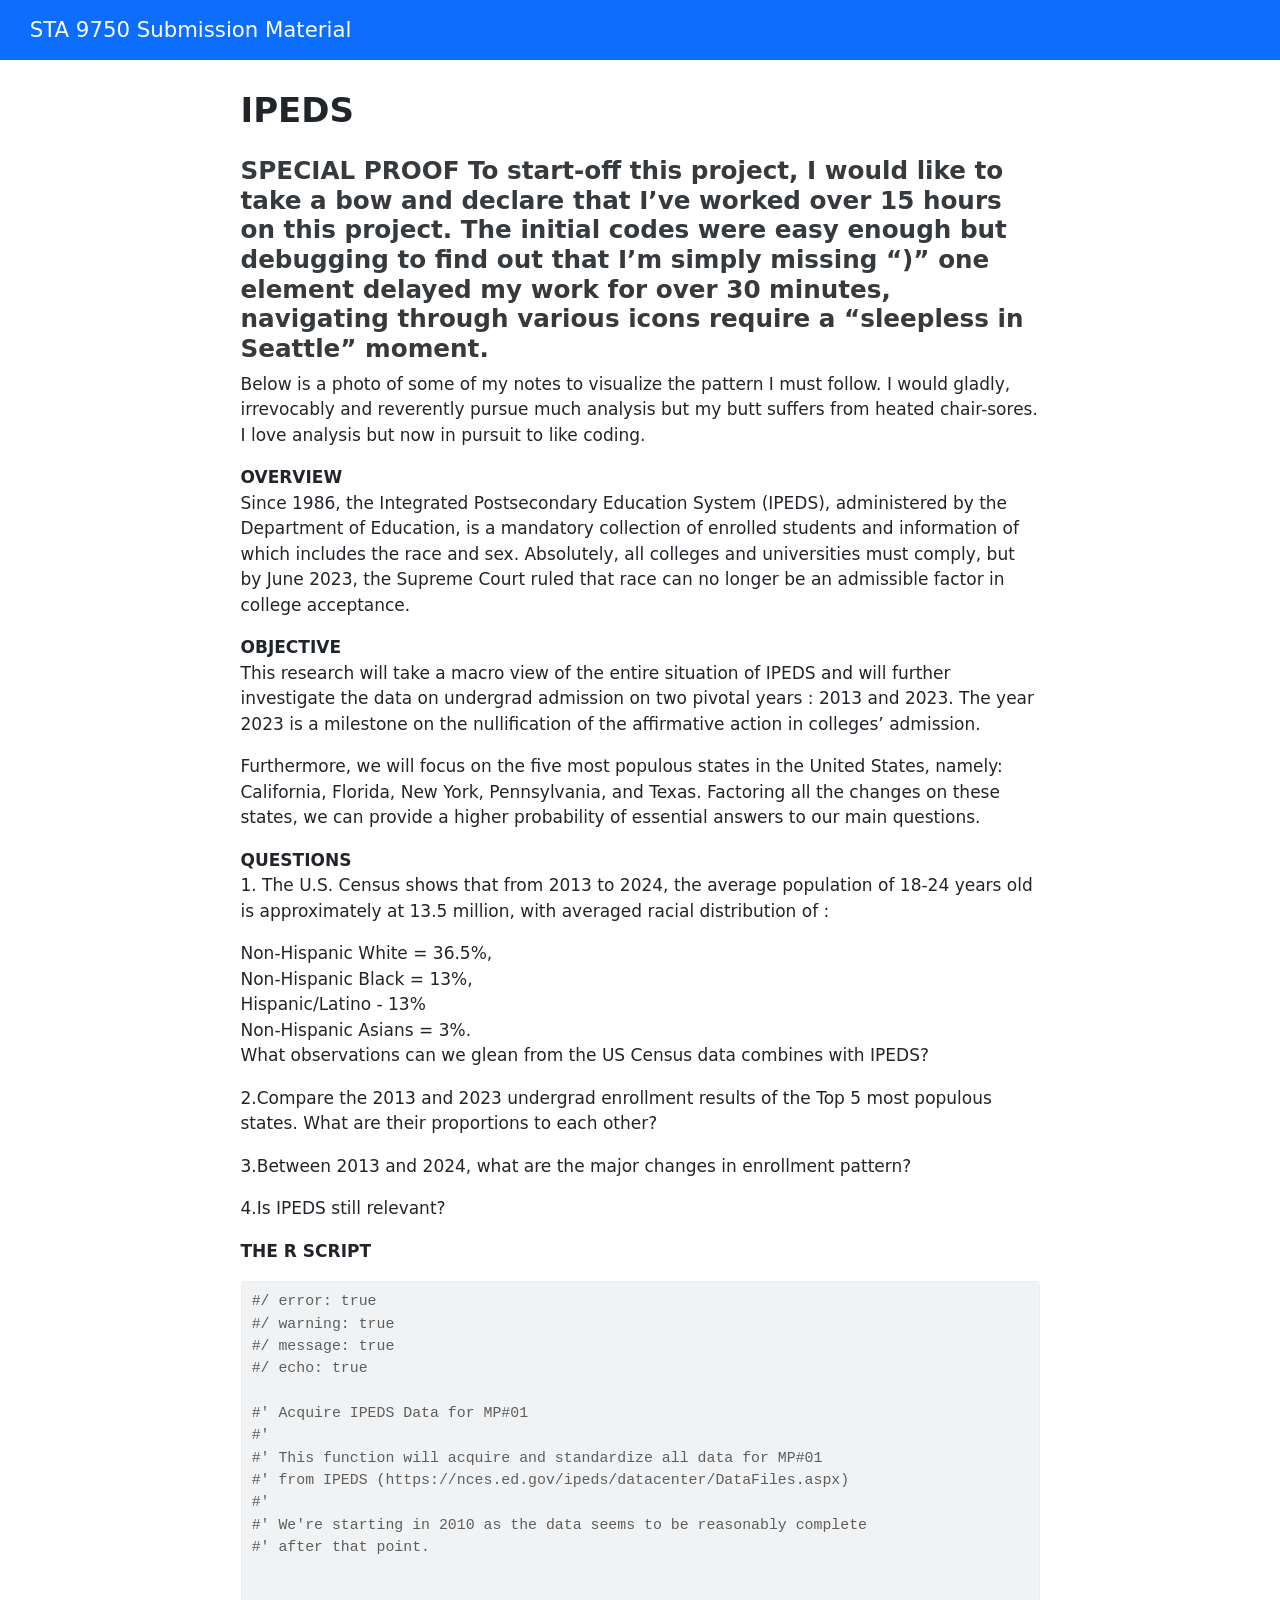
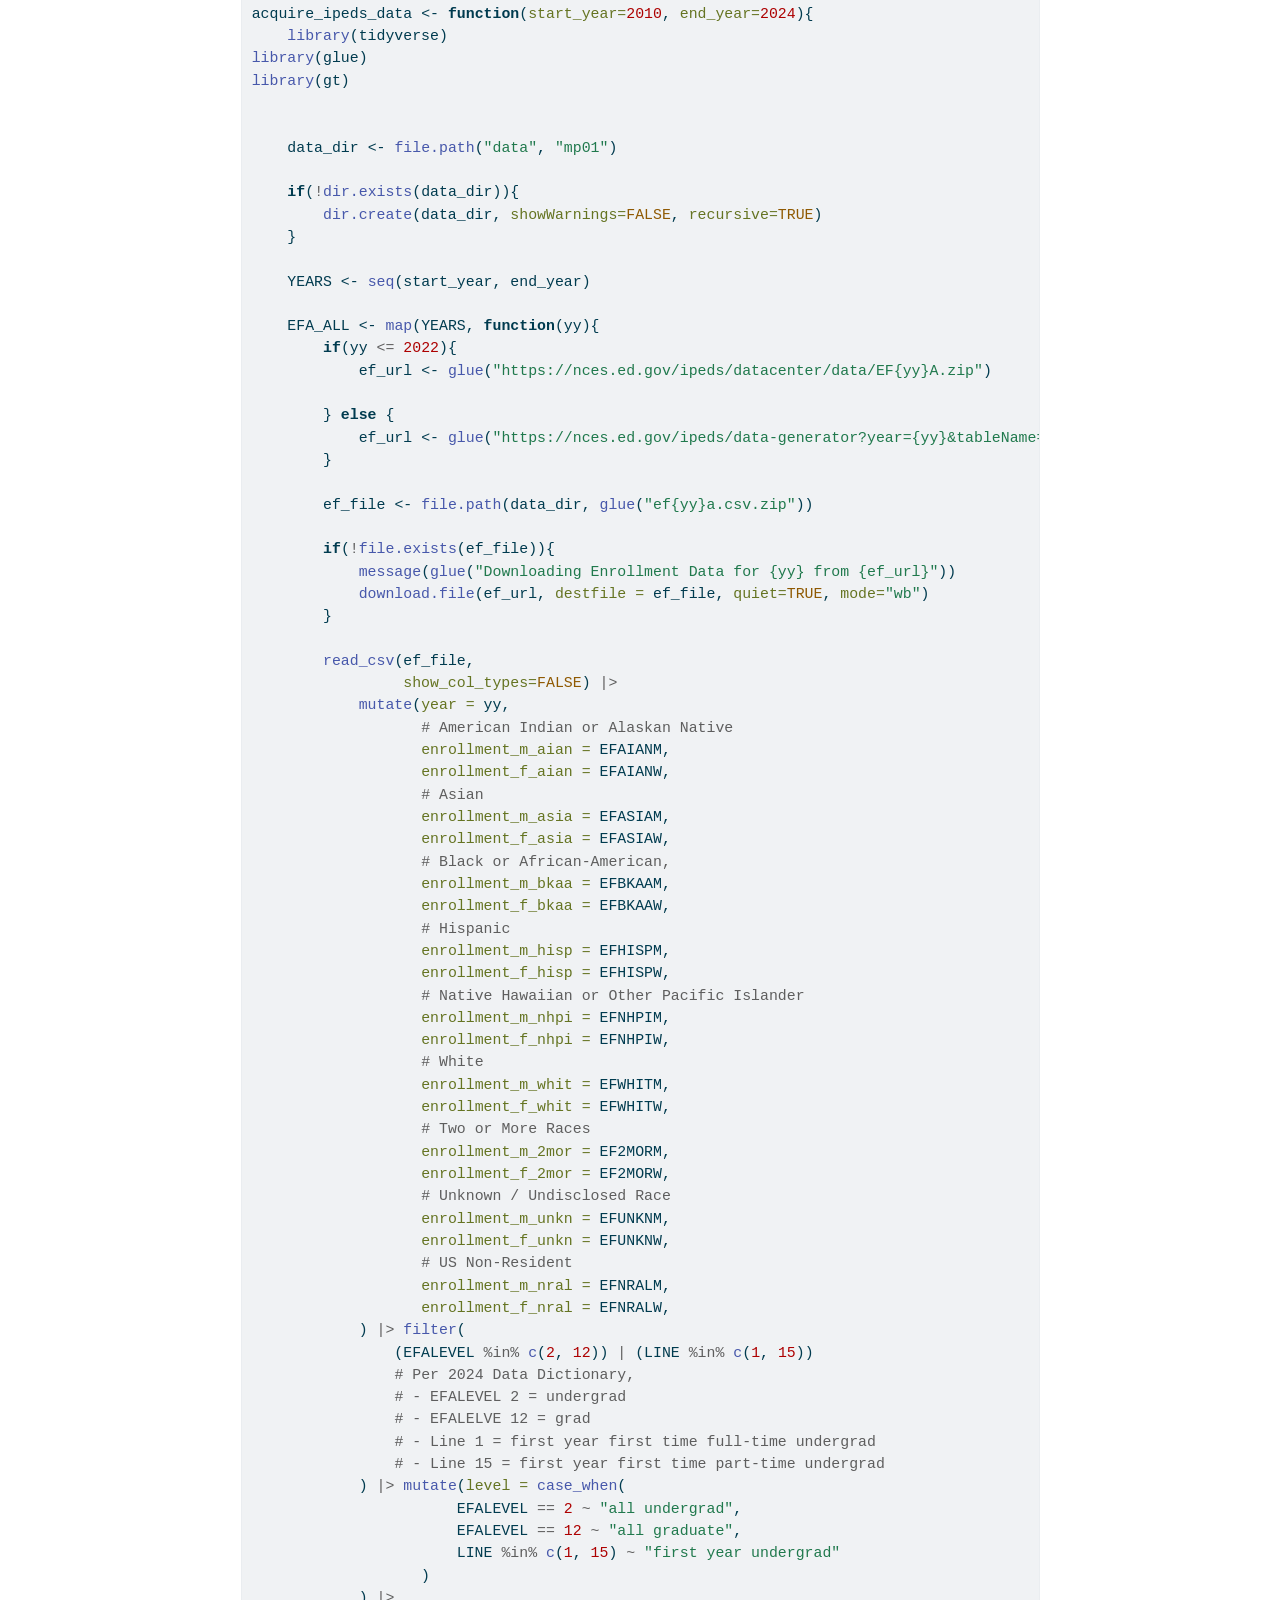
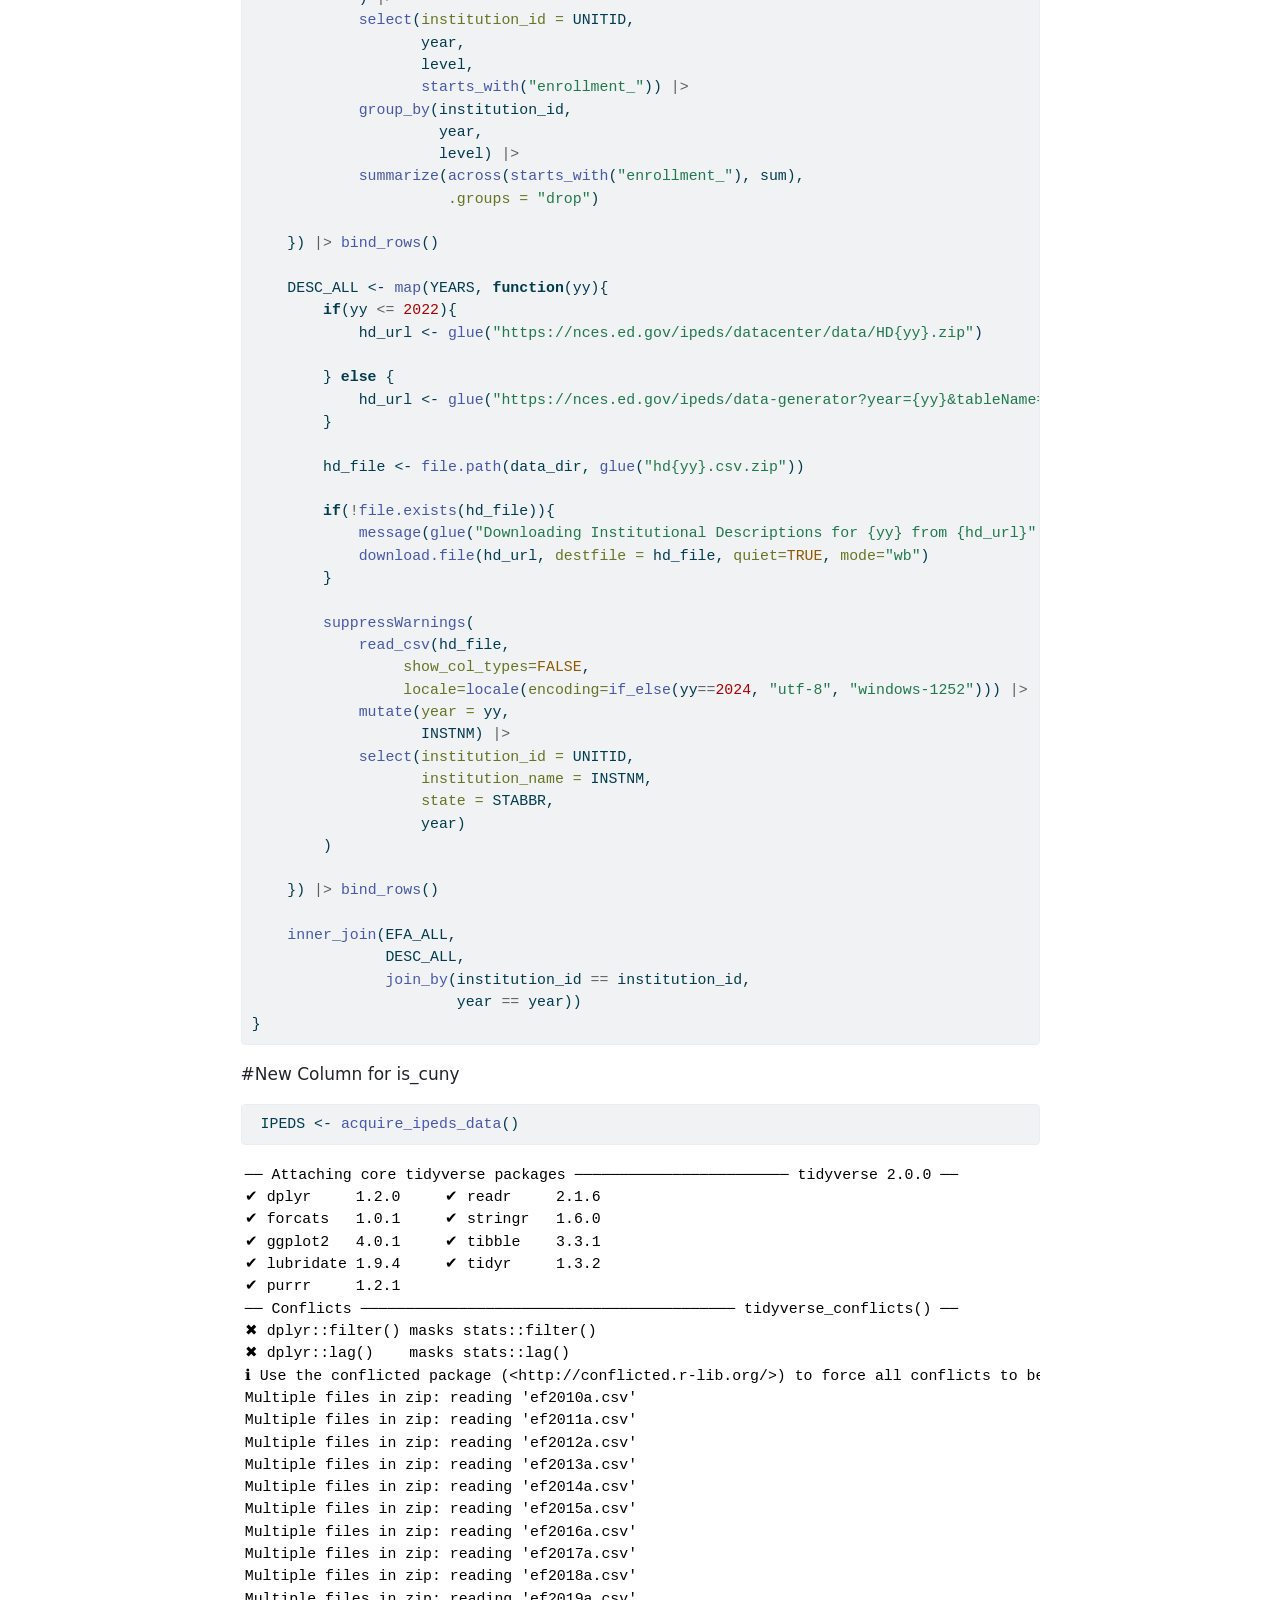
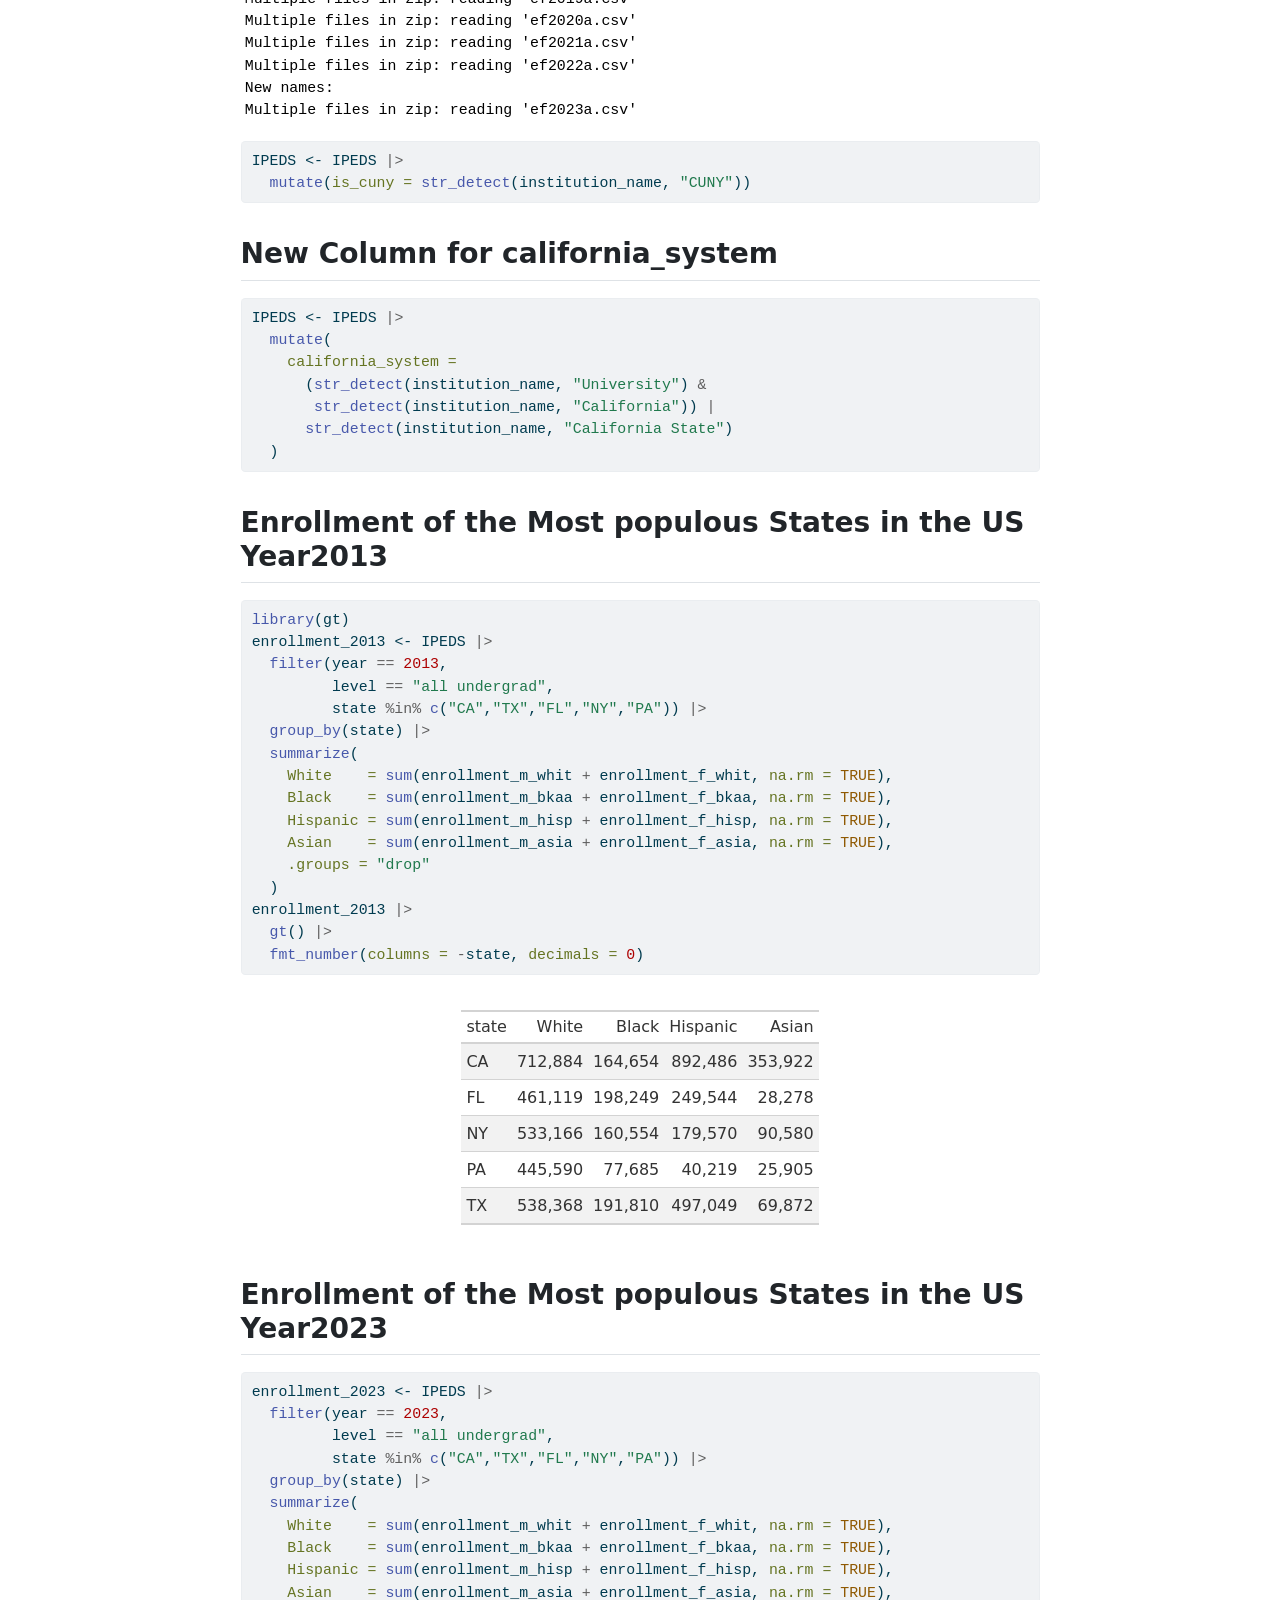
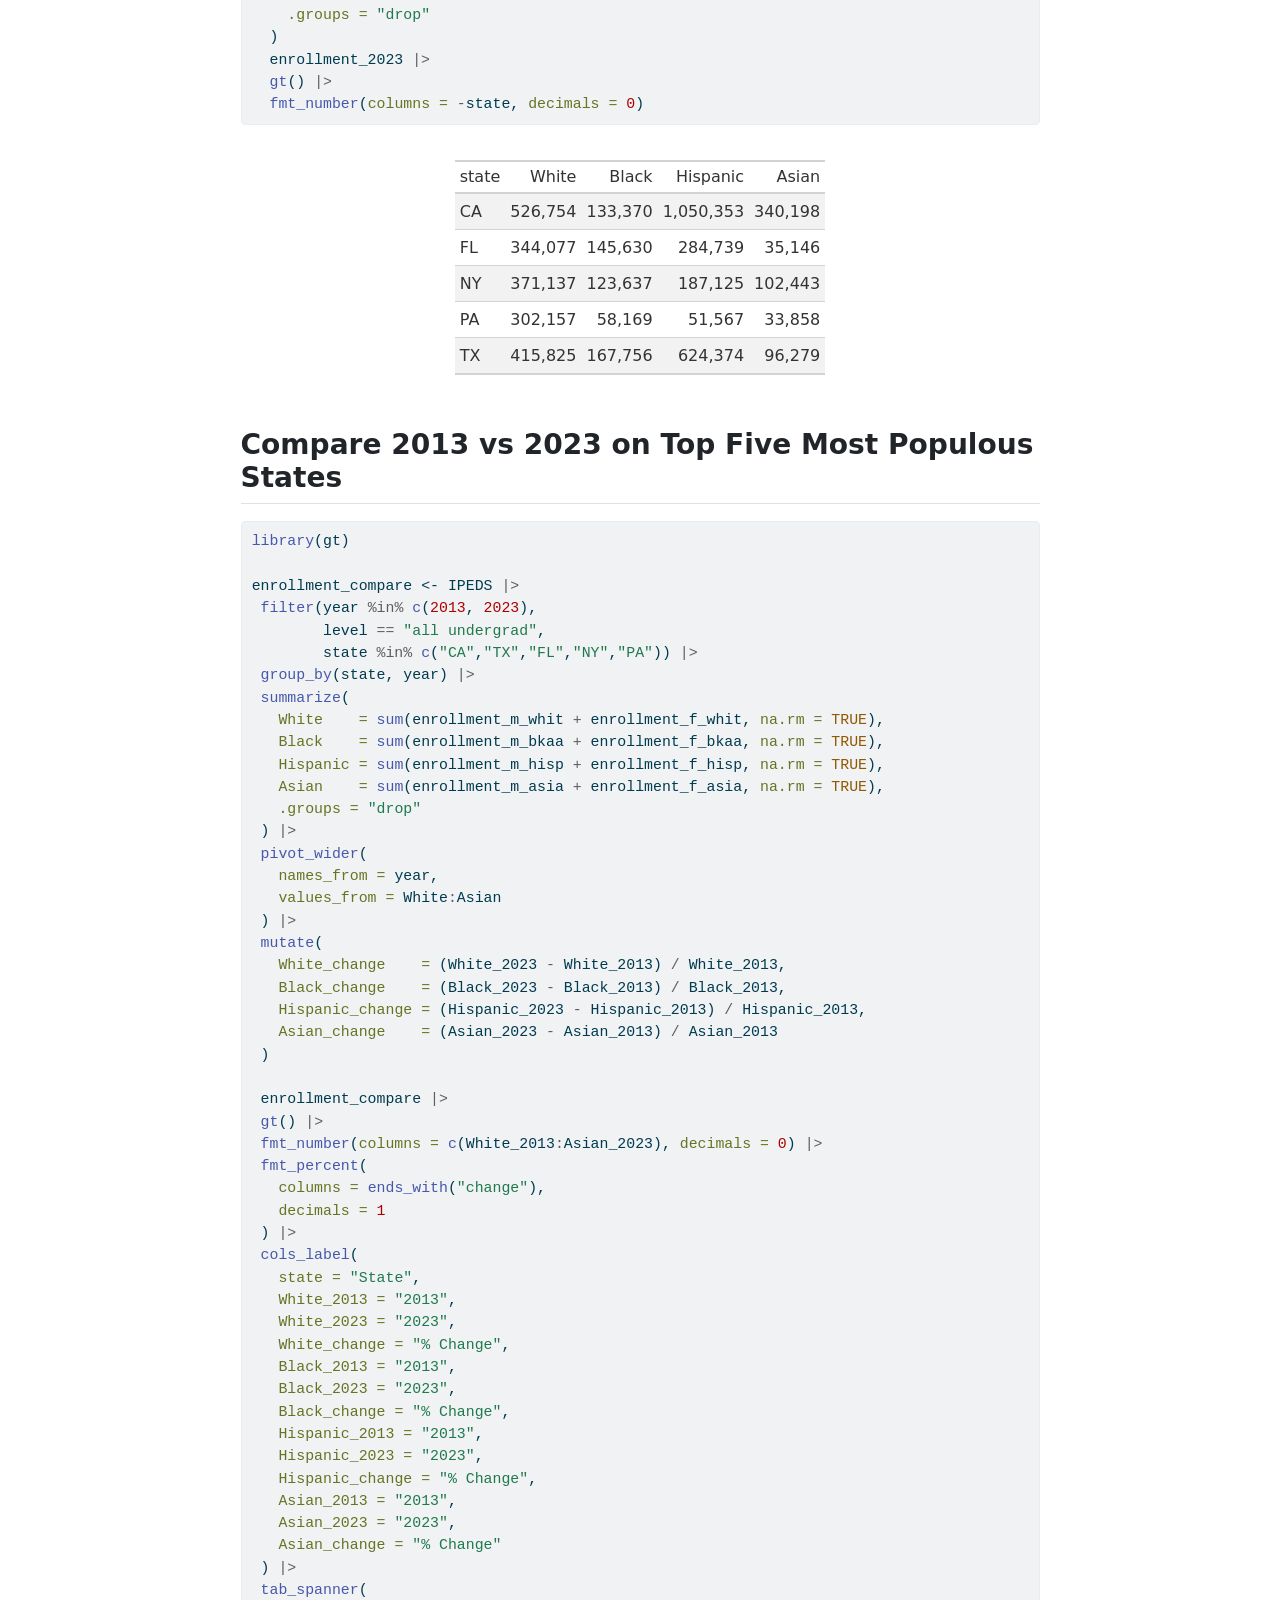
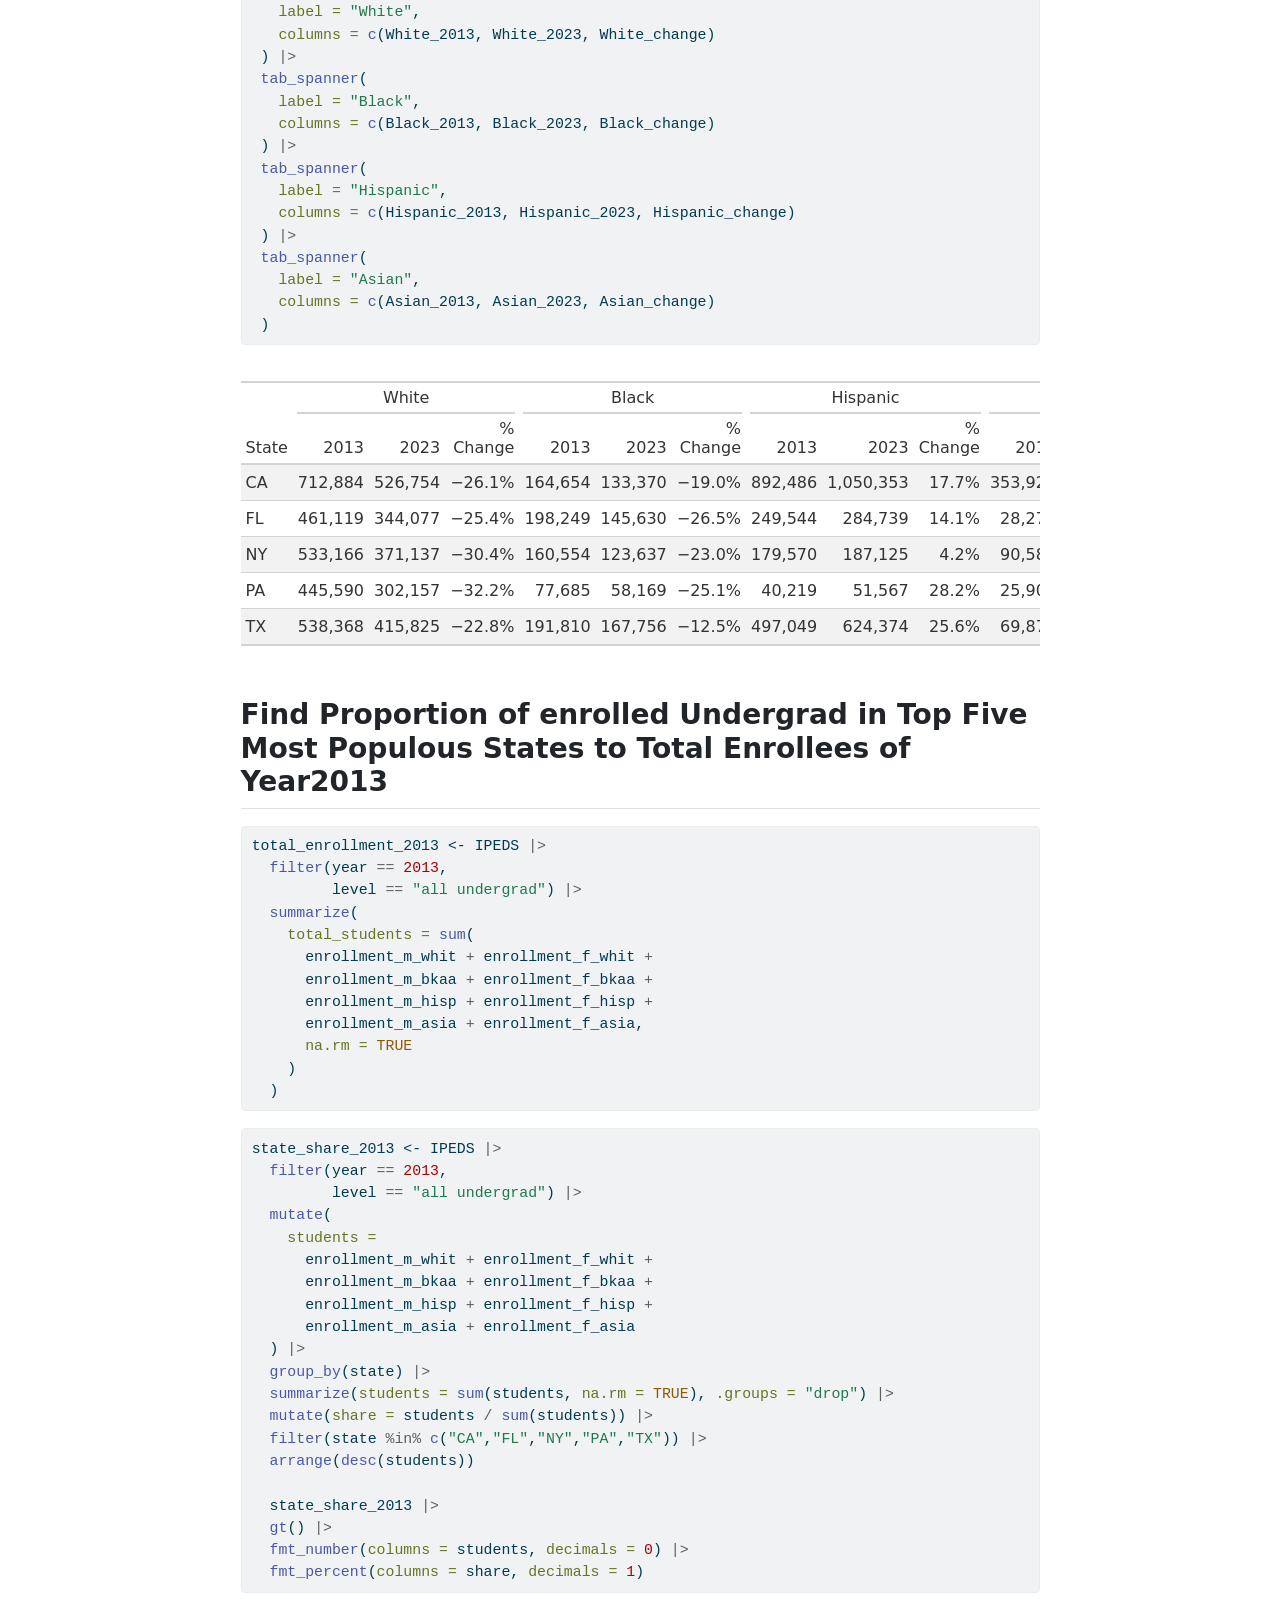
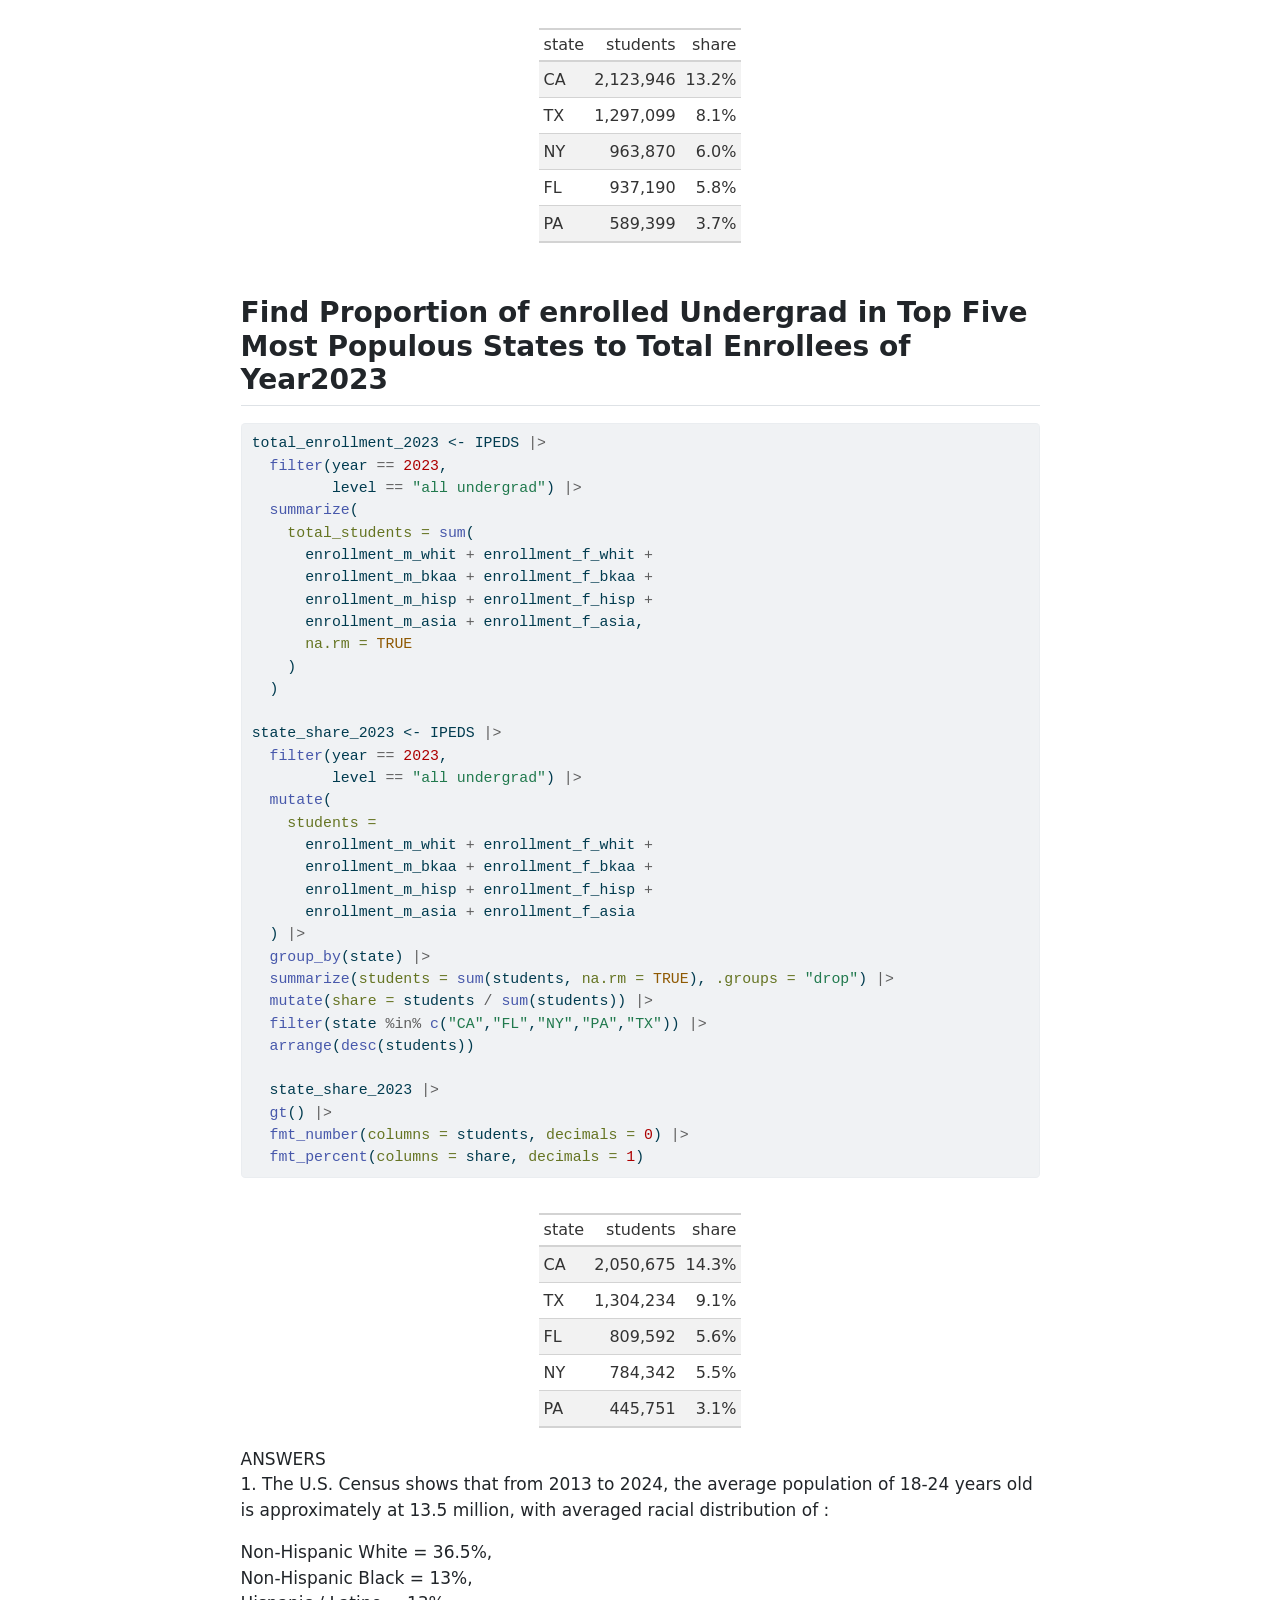
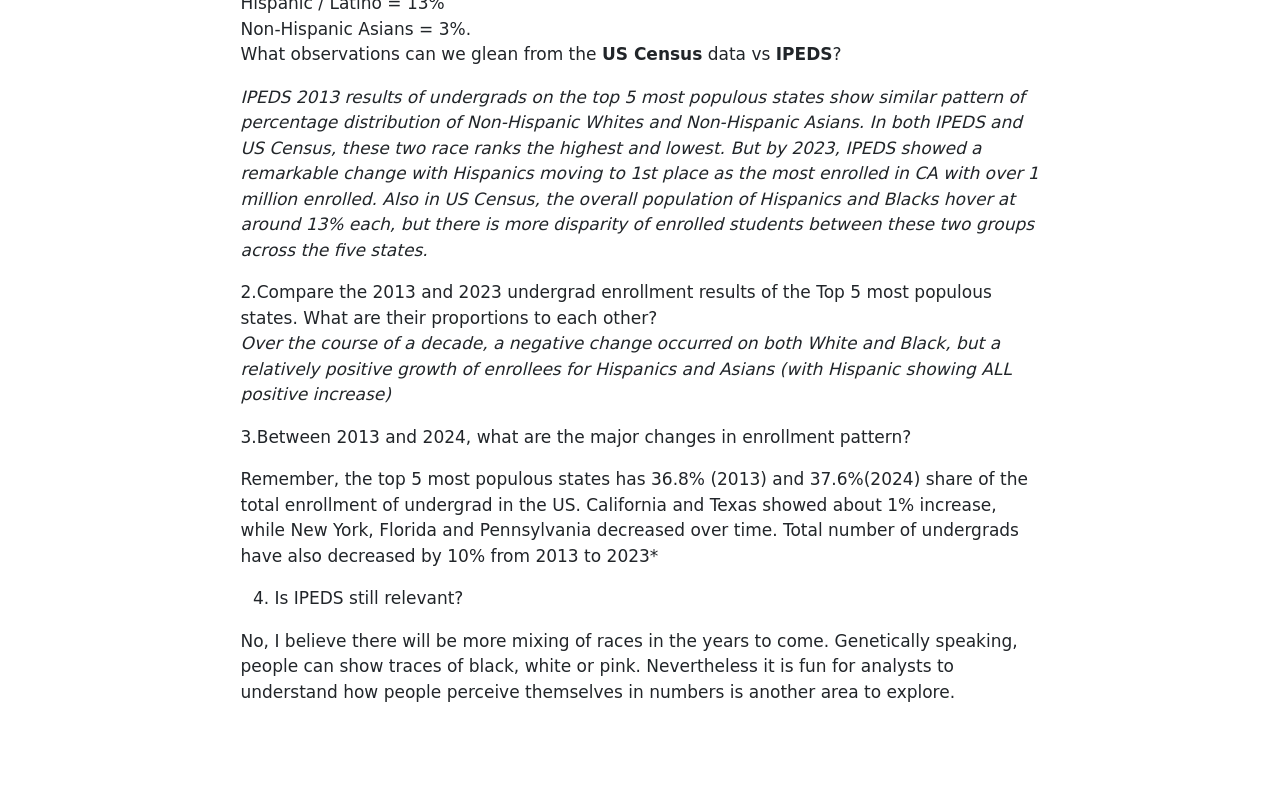
==== commit 41abb791: "NO JPEGS" ====
--- a/docs/mp01.html
+++ b/docs/mp01.html
@@ -153,12 +153,6 @@
 <section id="special-proof-to-start-off-this-project-i-would-like-to-take-a-bow-and-declare-that-ive-worked-over-15-hours-on-this-project.[base64]." class="level3">
 <h3 class="anchored" data-anchor-id="special-proof-to-start-off-this-project-i-would-like-to-take-a-bow-and-declare-that-ive-worked-over-15-hours-on-this-project.[base64]."><strong>SPECIAL PROOF</strong> To start-off this project, I would like to take a bow and declare that I’ve worked over 15 hours on this project. The initial codes were easy enough but debugging to find out that I’m simply missing “)” one element delayed my work for over 30 minutes, navigating through various icons require a “sleepless in Seattle” moment.</h3>
 <p>Below is a photo of some of my notes to visualize the pattern I must follow. I would gladly, irrevocably and reverently pursue much analysis but my butt suffers from heated chair-sores. I love analysis but now in pursuit to like coding.</p>
-<div class="quarto-figure quarto-figure-center">
-<figure class="figure">
-<p><img src="images/mp-01 NOTEBOOK.jpg" class="img-fluid figure-img"></p>
-<figcaption>The NOTEBOOK (not the movie)</figcaption>
-</figure>
-</div>
 <p><strong>OVERVIEW</strong><br>
 Since 1986, the Integrated Postsecondary Education System (IPEDS), administered by the Department of Education, is a mandatory collection of enrolled students and information of which includes the race and sex. Absolutely, all colleges and universities must comply, but by June 2023, the Supreme Court ruled that race can no longer be an admissible factor in college acceptance.</p>
 <p><strong>OBJECTIVE</strong><br>
@@ -315,7 +309,7 @@
 <div class="code-copy-outer-scaffold"><div class="sourceCode cell-code" id="cb2"><pre class="sourceCode r code-with-copy"><code class="sourceCode r"><span id="cb2-1"><a href="#cb2-1" aria-hidden="true" tabindex="-1"></a> IPEDS <span class="ot">&lt;-</span> <span class="fu">acquire_ipeds_data</span>()</span></code></pre></div><button title="Copy to Clipboard" class="code-copy-button"><i class="bi"></i></button></div>
 <div class="cell-output cell-output-stderr">
 <pre><code>── Attaching core tidyverse packages ──────────────────────── tidyverse 2.0.0 ──
-✔ dplyr     1.1.4     ✔ readr     2.1.6
+✔ dplyr     1.2.0     ✔ readr     2.1.6
 ✔ forcats   1.0.1     ✔ stringr   1.6.0
 ✔ ggplot2   4.0.1     ✔ tibble    3.3.1
 ✔ lubridate 1.9.4     ✔ tidyr     1.3.2
@@ -376,23 +370,23 @@
 <span id="cb6-15"><a href="#cb6-15" aria-hidden="true" tabindex="-1"></a>  <span class="fu">gt</span>() <span class="sc">|&gt;</span></span>
 <span id="cb6-16"><a href="#cb6-16" aria-hidden="true" tabindex="-1"></a>  <span class="fu">fmt_number</span>(<span class="at">columns =</span> <span class="sc">-</span>state, <span class="at">decimals =</span> <span class="dv">0</span>)</span></code></pre></div><button title="Copy to Clipboard" class="code-copy-button"><i class="bi"></i></button></div>
 <div class="cell-output-display">
-<div id="wbxafzwkpe" style="padding-left:0px;padding-right:0px;padding-top:10px;padding-bottom:10px;overflow-x:auto;overflow-y:auto;width:auto;height:auto;">
-<style>#wbxafzwkpe table {
+<div id="uzhxsosqsh" style="padding-left:0px;padding-right:0px;padding-top:10px;padding-bottom:10px;overflow-x:auto;overflow-y:auto;width:auto;height:auto;">
+<style>#uzhxsosqsh table {
   font-family: system-ui, 'Segoe UI', Roboto, Helvetica, Arial, sans-serif, 'Apple Color Emoji', 'Segoe UI Emoji', 'Segoe UI Symbol', 'Noto Color Emoji';
   -webkit-font-smoothing: antialiased;
   -moz-osx-font-smoothing: grayscale;
 }
 
-#wbxafzwkpe thead, #wbxafzwkpe tbody, #wbxafzwkpe tfoot, #wbxafzwkpe tr, #wbxafzwkpe td, #wbxafzwkpe th {
+#uzhxsosqsh thead, #uzhxsosqsh tbody, #uzhxsosqsh tfoot, #uzhxsosqsh tr, #uzhxsosqsh td, #uzhxsosqsh th {
   border-style: none;
 }
 
-#wbxafzwkpe p {
+#uzhxsosqsh p {
   margin: 0;
   padding: 0;
 }
 
-#wbxafzwkpe .gt_table {
+#uzhxsosqsh .gt_table {
   display: table;
   border-collapse: collapse;
   line-height: normal;
@@ -418,12 +412,12 @@
   border-left-color: #D3D3D3;
 }
 
-#wbxafzwkpe .gt_caption {
+#uzhxsosqsh .gt_caption {
   padding-top: 4px;
   padding-bottom: 4px;
 }
 
-#wbxafzwkpe .gt_title {
+#uzhxsosqsh .gt_title {
   color: #333333;
   font-size: 125%;
   font-weight: initial;
@@ -435,7 +429,7 @@
   border-bottom-width: 0;
 }
 
-#wbxafzwkpe .gt_subtitle {
+#uzhxsosqsh .gt_subtitle {
   color: #333333;
   font-size: 85%;
   font-weight: initial;
@@ -447,7 +441,7 @@
   border-top-width: 0;
 }
 
-#wbxafzwkpe .gt_heading {
+#uzhxsosqsh .gt_heading {
   background-color: #FFFFFF;
   text-align: center;
   border-bottom-color: #FFFFFF;
@@ -459,13 +453,13 @@
   border-right-color: #D3D3D3;
 }
 
-#wbxafzwkpe .gt_bottom_border {
-  border-bottom-style: solid;
-  border-bottom-width: 2px;
-  border-bottom-color: #D3D3D3;
-}
-
-#wbxafzwkpe .gt_col_headings {
+#uzhxsosqsh .gt_bottom_border {
+  border-bottom-style: solid;
+  border-bottom-width: 2px;
+  border-bottom-color: #D3D3D3;
+}
+
+#uzhxsosqsh .gt_col_headings {
   border-top-style: solid;
   border-top-width: 2px;
   border-top-color: #D3D3D3;
@@ -480,7 +474,7 @@
   border-right-color: #D3D3D3;
 }
 
-#wbxafzwkpe .gt_col_heading {
+#uzhxsosqsh .gt_col_heading {
   color: #333333;
   background-color: #FFFFFF;
   font-size: 100%;
@@ -500,7 +494,7 @@
   overflow-x: hidden;
 }
 
-#wbxafzwkpe .gt_column_spanner_outer {
+#uzhxsosqsh .gt_column_spanner_outer {
   color: #333333;
   background-color: #FFFFFF;
   font-size: 100%;
@@ -512,15 +506,15 @@
   padding-right: 4px;
 }
 
-#wbxafzwkpe .gt_column_spanner_outer:first-child {
+#uzhxsosqsh .gt_column_spanner_outer:first-child {
   padding-left: 0;
 }
 
-#wbxafzwkpe .gt_column_spanner_outer:last-child {
+#uzhxsosqsh .gt_column_spanner_outer:last-child {
   padding-right: 0;
 }
 
-#wbxafzwkpe .gt_column_spanner {
+#uzhxsosqsh .gt_column_spanner {
   border-bottom-style: solid;
   border-bottom-width: 2px;
   border-bottom-color: #D3D3D3;
@@ -532,11 +526,11 @@
   width: 100%;
 }
 
-#wbxafzwkpe .gt_spanner_row {
+#uzhxsosqsh .gt_spanner_row {
   border-bottom-style: hidden;
 }
 
-#wbxafzwkpe .gt_group_heading {
+#uzhxsosqsh .gt_group_heading {
   padding-top: 8px;
   padding-bottom: 8px;
   padding-left: 5px;
@@ -562,7 +556,7 @@
   text-align: left;
 }
 
-#wbxafzwkpe .gt_empty_group_heading {
+#uzhxsosqsh .gt_empty_group_heading {
   padding: 0.5px;
   color: #333333;
   background-color: #FFFFFF;
@@ -577,15 +571,15 @@
   vertical-align: middle;
 }
 
-#wbxafzwkpe .gt_from_md > :first-child {
+#uzhxsosqsh .gt_from_md > :first-child {
   margin-top: 0;
 }
 
-#wbxafzwkpe .gt_from_md > :last-child {
+#uzhxsosqsh .gt_from_md > :last-child {
   margin-bottom: 0;
 }
 
-#wbxafzwkpe .gt_row {
+#uzhxsosqsh .gt_row {
   padding-top: 8px;
   padding-bottom: 8px;
   padding-left: 5px;
@@ -604,7 +598,7 @@
   overflow-x: hidden;
 }
 
-#wbxafzwkpe .gt_stub {
+#uzhxsosqsh .gt_stub {
   color: #333333;
   background-color: #FFFFFF;
   font-size: 100%;
@@ -617,7 +611,7 @@
   padding-right: 5px;
 }
 
-#wbxafzwkpe .gt_stub_row_group {
+#uzhxsosqsh .gt_stub_row_group {
   color: #333333;
   background-color: #FFFFFF;
   font-size: 100%;
@@ -631,15 +625,15 @@
   vertical-align: top;
 }
 
-#wbxafzwkpe .gt_row_group_first td {
-  border-top-width: 2px;
-}
-
-#wbxafzwkpe .gt_row_group_first th {
-  border-top-width: 2px;
-}
-
-#wbxafzwkpe .gt_summary_row {
+#uzhxsosqsh .gt_row_group_first td {
+  border-top-width: 2px;
+}
+
+#uzhxsosqsh .gt_row_group_first th {
+  border-top-width: 2px;
+}
+
+#uzhxsosqsh .gt_summary_row {
   color: #333333;
   background-color: #FFFFFF;
   text-transform: inherit;
@@ -649,16 +643,16 @@
   padding-right: 5px;
 }
 
-#wbxafzwkpe .gt_first_summary_row {
+#uzhxsosqsh .gt_first_summary_row {
   border-top-style: solid;
   border-top-color: #D3D3D3;
 }
 
-#wbxafzwkpe .gt_first_summary_row.thick {
-  border-top-width: 2px;
-}
-
-#wbxafzwkpe .gt_last_summary_row {
+#uzhxsosqsh .gt_first_summary_row.thick {
+  border-top-width: 2px;
+}
+
+#uzhxsosqsh .gt_last_summary_row {
   padding-top: 8px;
   padding-bottom: 8px;
   padding-left: 5px;
@@ -668,7 +662,7 @@
   border-bottom-color: #D3D3D3;
 }
 
-#wbxafzwkpe .gt_grand_summary_row {
+#uzhxsosqsh .gt_grand_summary_row {
   color: #333333;
   background-color: #FFFFFF;
   text-transform: inherit;
@@ -678,7 +672,7 @@
   padding-right: 5px;
 }
 
-#wbxafzwkpe .gt_first_grand_summary_row {
+#uzhxsosqsh .gt_first_grand_summary_row {
   padding-top: 8px;
   padding-bottom: 8px;
   padding-left: 5px;
@@ -688,7 +682,7 @@
   border-top-color: #D3D3D3;
 }
 
-#wbxafzwkpe .gt_last_grand_summary_row_top {
+#uzhxsosqsh .gt_last_grand_summary_row_top {
   padding-top: 8px;
   padding-bottom: 8px;
   padding-left: 5px;
@@ -698,11 +692,11 @@
   border-bottom-color: #D3D3D3;
 }
 
-#wbxafzwkpe .gt_striped {
+#uzhxsosqsh .gt_striped {
   background-color: rgba(128, 128, 128, 0.05);
 }
 
-#wbxafzwkpe .gt_table_body {
+#uzhxsosqsh .gt_table_body {
   border-top-style: solid;
   border-top-width: 2px;
   border-top-color: #D3D3D3;
@@ -711,7 +705,7 @@
   border-bottom-color: #D3D3D3;
 }
 
-#wbxafzwkpe .gt_footnotes {
+#uzhxsosqsh .gt_footnotes {
   color: #333333;
   background-color: #FFFFFF;
   border-bottom-style: none;
@@ -725,7 +719,7 @@
   border-right-color: #D3D3D3;
 }
 
-#wbxafzwkpe .gt_footnote {
+#uzhxsosqsh .gt_footnote {
   margin: 0px;
   font-size: 90%;
   padding-top: 4px;
@@ -734,7 +728,7 @@
   padding-right: 5px;
 }
 
-#wbxafzwkpe .gt_sourcenotes {
+#uzhxsosqsh .gt_sourcenotes {
   color: #333333;
   background-color: #FFFFFF;
   border-bottom-style: none;
@@ -748,7 +742,7 @@
   border-right-color: #D3D3D3;
 }
 
-#wbxafzwkpe .gt_sourcenote {
+#uzhxsosqsh .gt_sourcenote {
   font-size: 90%;
   padding-top: 4px;
   padding-bottom: 4px;
@@ -756,72 +750,72 @@
   padding-right: 5px;
 }
 
-#wbxafzwkpe .gt_left {
+#uzhxsosqsh .gt_left {
   text-align: left;
 }
 
-#wbxafzwkpe .gt_center {
+#uzhxsosqsh .gt_center {
   text-align: center;
 }
 
-#wbxafzwkpe .gt_right {
+#uzhxsosqsh .gt_right {
   text-align: right;
   font-variant-numeric: tabular-nums;
 }
 
-#wbxafzwkpe .gt_font_normal {
+#uzhxsosqsh .gt_font_normal {
   font-weight: normal;
 }
 
-#wbxafzwkpe .gt_font_bold {
+#uzhxsosqsh .gt_font_bold {
   font-weight: bold;
 }
 
-#wbxafzwkpe .gt_font_italic {
+#uzhxsosqsh .gt_font_italic {
   font-style: italic;
 }
 
-#wbxafzwkpe .gt_super {
+#uzhxsosqsh .gt_super {
   font-size: 65%;
 }
 
-#wbxafzwkpe .gt_footnote_marks {
+#uzhxsosqsh .gt_footnote_marks {
   font-size: 75%;
   vertical-align: 0.4em;
   position: initial;
 }
 
-#wbxafzwkpe .gt_asterisk {
+#uzhxsosqsh .gt_asterisk {
   font-size: 100%;
   vertical-align: 0;
 }
 
-#wbxafzwkpe .gt_indent_1 {
+#uzhxsosqsh .gt_indent_1 {
   text-indent: 5px;
 }
 
-#wbxafzwkpe .gt_indent_2 {
+#uzhxsosqsh .gt_indent_2 {
   text-indent: 10px;
 }
 
-#wbxafzwkpe .gt_indent_3 {
+#uzhxsosqsh .gt_indent_3 {
   text-indent: 15px;
 }
 
-#wbxafzwkpe .gt_indent_4 {
+#uzhxsosqsh .gt_indent_4 {
   text-indent: 20px;
 }
 
-#wbxafzwkpe .gt_indent_5 {
+#uzhxsosqsh .gt_indent_5 {
   text-indent: 25px;
 }
 
-#wbxafzwkpe .katex-display {
+#uzhxsosqsh .katex-display {
   display: inline-flex !important;
   margin-bottom: 0.75em !important;
 }
 
-#wbxafzwkpe div.Reactable > div.rt-table > div.rt-thead > div.rt-tr.rt-tr-group-header > div.rt-th-group:after {
+#uzhxsosqsh div.Reactable > div.rt-table > div.rt-thead > div.rt-tr.rt-tr-group-header > div.rt-th-group:after {
   height: 0px !important;
 }
 </style>
@@ -898,23 +892,23 @@
 <span id="cb7-14"><a href="#cb7-14" aria-hidden="true" tabindex="-1"></a>  <span class="fu">gt</span>() <span class="sc">|&gt;</span></span>
 <span id="cb7-15"><a href="#cb7-15" aria-hidden="true" tabindex="-1"></a>  <span class="fu">fmt_number</span>(<span class="at">columns =</span> <span class="sc">-</span>state, <span class="at">decimals =</span> <span class="dv">0</span>)</span></code></pre></div><button title="Copy to Clipboard" class="code-copy-button"><i class="bi"></i></button></div>
 <div class="cell-output-display">
-<div id="bagptlxxav" style="padding-left:0px;padding-right:0px;padding-top:10px;padding-bottom:10px;overflow-x:auto;overflow-y:auto;width:auto;height:auto;">
-<style>#bagptlxxav table {
+<div id="wepttccmka" style="padding-left:0px;padding-right:0px;padding-top:10px;padding-bottom:10px;overflow-x:auto;overflow-y:auto;width:auto;height:auto;">
+<style>#wepttccmka table {
   font-family: system-ui, 'Segoe UI', Roboto, Helvetica, Arial, sans-serif, 'Apple Color Emoji', 'Segoe UI Emoji', 'Segoe UI Symbol', 'Noto Color Emoji';
   -webkit-font-smoothing: antialiased;
   -moz-osx-font-smoothing: grayscale;
 }
 
-#bagptlxxav thead, #bagptlxxav tbody, #bagptlxxav tfoot, #bagptlxxav tr, #bagptlxxav td, #bagptlxxav th {
+#wepttccmka thead, #wepttccmka tbody, #wepttccmka tfoot, #wepttccmka tr, #wepttccmka td, #wepttccmka th {
   border-style: none;
 }
 
-#bagptlxxav p {
+#wepttccmka p {
   margin: 0;
   padding: 0;
 }
 
-#bagptlxxav .gt_table {
+#wepttccmka .gt_table {
   display: table;
   border-collapse: collapse;
   line-height: normal;
@@ -940,12 +934,12 @@
   border-left-color: #D3D3D3;
 }
 
-#bagptlxxav .gt_caption {
+#wepttccmka .gt_caption {
   padding-top: 4px;
   padding-bottom: 4px;
 }
 
-#bagptlxxav .gt_title {
+#wepttccmka .gt_title {
   color: #333333;
   font-size: 125%;
   font-weight: initial;
@@ -957,7 +951,7 @@
   border-bottom-width: 0;
 }
 
-#bagptlxxav .gt_subtitle {
+#wepttccmka .gt_subtitle {
   color: #333333;
   font-size: 85%;
   font-weight: initial;
@@ -969,7 +963,7 @@
   border-top-width: 0;
 }
 
-#bagptlxxav .gt_heading {
+#wepttccmka .gt_heading {
   background-color: #FFFFFF;
   text-align: center;
   border-bottom-color: #FFFFFF;
@@ -981,13 +975,13 @@
   border-right-color: #D3D3D3;
 }
 
-#bagptlxxav .gt_bottom_border {
-  border-bottom-style: solid;
-  border-bottom-width: 2px;
-  border-bottom-color: #D3D3D3;
-}
-
-#bagptlxxav .gt_col_headings {
+#wepttccmka .gt_bottom_border {
+  border-bottom-style: solid;
+  border-bottom-width: 2px;
+  border-bottom-color: #D3D3D3;
+}
+
+#wepttccmka .gt_col_headings {
   border-top-style: solid;
   border-top-width: 2px;
   border-top-color: #D3D3D3;
@@ -1002,7 +996,7 @@
   border-right-color: #D3D3D3;
 }
 
-#bagptlxxav .gt_col_heading {
+#wepttccmka .gt_col_heading {
   color: #333333;
   background-color: #FFFFFF;
   font-size: 100%;
@@ -1022,7 +1016,7 @@
   overflow-x: hidden;
 }
 
-#bagptlxxav .gt_column_spanner_outer {
+#wepttccmka .gt_column_spanner_outer {
   color: #333333;
   background-color: #FFFFFF;
   font-size: 100%;
@@ -1034,15 +1028,15 @@
   padding-right: 4px;
 }
 
-#bagptlxxav .gt_column_spanner_outer:first-child {
+#wepttccmka .gt_column_spanner_outer:first-child {
   padding-left: 0;
 }
 
-#bagptlxxav .gt_column_spanner_outer:last-child {
+#wepttccmka .gt_column_spanner_outer:last-child {
   padding-right: 0;
 }
 
-#bagptlxxav .gt_column_spanner {
+#wepttccmka .gt_column_spanner {
   border-bottom-style: solid;
   border-bottom-width: 2px;
   border-bottom-color: #D3D3D3;
@@ -1054,11 +1048,11 @@
   width: 100%;
 }
 
-#bagptlxxav .gt_spanner_row {
+#wepttccmka .gt_spanner_row {
   border-bottom-style: hidden;
 }
 
-#bagptlxxav .gt_group_heading {
+#wepttccmka .gt_group_heading {
   padding-top: 8px;
   padding-bottom: 8px;
   padding-left: 5px;
@@ -1084,7 +1078,7 @@
   text-align: left;
 }
 
-#bagptlxxav .gt_empty_group_heading {
+#wepttccmka .gt_empty_group_heading {
   padding: 0.5px;
   color: #333333;
   background-color: #FFFFFF;
@@ -1099,15 +1093,15 @@
   vertical-align: middle;
 }
 
-#bagptlxxav .gt_from_md > :first-child {
+#wepttccmka .gt_from_md > :first-child {
   margin-top: 0;
 }
 
-#bagptlxxav .gt_from_md > :last-child {
+#wepttccmka .gt_from_md > :last-child {
   margin-bottom: 0;
 }
 
-#bagptlxxav .gt_row {
+#wepttccmka .gt_row {
   padding-top: 8px;
   padding-bottom: 8px;
   padding-left: 5px;
@@ -1126,7 +1120,7 @@
   overflow-x: hidden;
 }
 
-#bagptlxxav .gt_stub {
+#wepttccmka .gt_stub {
   color: #333333;
   background-color: #FFFFFF;
   font-size: 100%;
@@ -1139,7 +1133,7 @@
   padding-right: 5px;
 }
 
-#bagptlxxav .gt_stub_row_group {
+#wepttccmka .gt_stub_row_group {
   color: #333333;
   background-color: #FFFFFF;
   font-size: 100%;
@@ -1153,15 +1147,15 @@
   vertical-align: top;
 }
 
-#bagptlxxav .gt_row_group_first td {
-  border-top-width: 2px;
-}
-
-#bagptlxxav .gt_row_group_first th {
-  border-top-width: 2px;
-}
-
-#bagptlxxav .gt_summary_row {
+#wepttccmka .gt_row_group_first td {
+  border-top-width: 2px;
+}
+
+#wepttccmka .gt_row_group_first th {
+  border-top-width: 2px;
+}
+
+#wepttccmka .gt_summary_row {
   color: #333333;
   background-color: #FFFFFF;
   text-transform: inherit;
@@ -1171,16 +1165,16 @@
   padding-right: 5px;
 }
 
-#bagptlxxav .gt_first_summary_row {
+#wepttccmka .gt_first_summary_row {
   border-top-style: solid;
   border-top-color: #D3D3D3;
 }
 
-#bagptlxxav .gt_first_summary_row.thick {
-  border-top-width: 2px;
-}
-
-#bagptlxxav .gt_last_summary_row {
+#wepttccmka .gt_first_summary_row.thick {
+  border-top-width: 2px;
+}
+
+#wepttccmka .gt_last_summary_row {
   padding-top: 8px;
   padding-bottom: 8px;
   padding-left: 5px;
@@ -1190,7 +1184,7 @@
   border-bottom-color: #D3D3D3;
 }
 
-#bagptlxxav .gt_grand_summary_row {
+#wepttccmka .gt_grand_summary_row {
   color: #333333;
   background-color: #FFFFFF;
   text-transform: inherit;
@@ -1200,7 +1194,7 @@
   padding-right: 5px;
 }
 
-#bagptlxxav .gt_first_grand_summary_row {
+#wepttccmka .gt_first_grand_summary_row {
   padding-top: 8px;
   padding-bottom: 8px;
   padding-left: 5px;
@@ -1210,7 +1204,7 @@
   border-top-color: #D3D3D3;
 }
 
-#bagptlxxav .gt_last_grand_summary_row_top {
+#wepttccmka .gt_last_grand_summary_row_top {
   padding-top: 8px;
   padding-bottom: 8px;
   padding-left: 5px;
@@ -1220,11 +1214,11 @@
   border-bottom-color: #D3D3D3;
 }
 
-#bagptlxxav .gt_striped {
+#wepttccmka .gt_striped {
   background-color: rgba(128, 128, 128, 0.05);
 }
 
-#bagptlxxav .gt_table_body {
+#wepttccmka .gt_table_body {
   border-top-style: solid;
   border-top-width: 2px;
   border-top-color: #D3D3D3;
@@ -1233,7 +1227,7 @@
   border-bottom-color: #D3D3D3;
 }
 
-#bagptlxxav .gt_footnotes {
+#wepttccmka .gt_footnotes {
   color: #333333;
   background-color: #FFFFFF;
   border-bottom-style: none;
@@ -1247,7 +1241,7 @@
   border-right-color: #D3D3D3;
 }
 
-#bagptlxxav .gt_footnote {
+#wepttccmka .gt_footnote {
   margin: 0px;
   font-size: 90%;
   padding-top: 4px;
@@ -1256,7 +1250,7 @@
   padding-right: 5px;
 }
 
-#bagptlxxav .gt_sourcenotes {
+#wepttccmka .gt_sourcenotes {
   color: #333333;
   background-color: #FFFFFF;
   border-bottom-style: none;
@@ -1270,7 +1264,7 @@
   border-right-color: #D3D3D3;
 }
 
-#bagptlxxav .gt_sourcenote {
+#wepttccmka .gt_sourcenote {
   font-size: 90%;
   padding-top: 4px;
   padding-bottom: 4px;
@@ -1278,72 +1272,72 @@
   padding-right: 5px;
 }
 
-#bagptlxxav .gt_left {
+#wepttccmka .gt_left {
   text-align: left;
 }
 
-#bagptlxxav .gt_center {
+#wepttccmka .gt_center {
   text-align: center;
 }
 
-#bagptlxxav .gt_right {
+#wepttccmka .gt_right {
   text-align: right;
   font-variant-numeric: tabular-nums;
 }
 
-#bagptlxxav .gt_font_normal {
+#wepttccmka .gt_font_normal {
   font-weight: normal;
 }
 
-#bagptlxxav .gt_font_bold {
+#wepttccmka .gt_font_bold {
   font-weight: bold;
 }
 
-#bagptlxxav .gt_font_italic {
+#wepttccmka .gt_font_italic {
   font-style: italic;
 }
 
-#bagptlxxav .gt_super {
+#wepttccmka .gt_super {
   font-size: 65%;
 }
 
-#bagptlxxav .gt_footnote_marks {
+#wepttccmka .gt_footnote_marks {
   font-size: 75%;
   vertical-align: 0.4em;
   position: initial;
 }
 
-#bagptlxxav .gt_asterisk {
+#wepttccmka .gt_asterisk {
   font-size: 100%;
   vertical-align: 0;
 }
 
-#bagptlxxav .gt_indent_1 {
+#wepttccmka .gt_indent_1 {
   text-indent: 5px;
 }
 
-#bagptlxxav .gt_indent_2 {
+#wepttccmka .gt_indent_2 {
   text-indent: 10px;
 }
 
-#bagptlxxav .gt_indent_3 {
+#wepttccmka .gt_indent_3 {
   text-indent: 15px;
 }
 
-#bagptlxxav .gt_indent_4 {
+#wepttccmka .gt_indent_4 {
   text-indent: 20px;
 }
 
-#bagptlxxav .gt_indent_5 {
+#wepttccmka .gt_indent_5 {
   text-indent: 25px;
 }
 
-#bagptlxxav .katex-display {
+#wepttccmka .katex-display {
   display: inline-flex !important;
   margin-bottom: 0.75em !important;
 }
 
-#bagptlxxav div.Reactable > div.rt-table > div.rt-thead > div.rt-tr.rt-tr-group-header > div.rt-th-group:after {
+#wepttccmka div.Reactable > div.rt-table > div.rt-thead > div.rt-tr.rt-tr-group-header > div.rt-th-group:after {
   height: 0px !important;
 }
 </style>
@@ -1468,23 +1462,23 @@
 <span id="cb8-62"><a href="#cb8-62" aria-hidden="true" tabindex="-1"></a>   <span class="at">columns =</span> <span class="fu">c</span>(Asian_2013, Asian_2023, Asian_change)</span>
 <span id="cb8-63"><a href="#cb8-63" aria-hidden="true" tabindex="-1"></a> )</span></code></pre></div><button title="Copy to Clipboard" class="code-copy-button"><i class="bi"></i></button></div>
 <div class="cell-output-display">
-<div id="hllwdbncnm" style="padding-left:0px;padding-right:0px;padding-top:10px;padding-bottom:10px;overflow-x:auto;overflow-y:auto;width:auto;height:auto;">
-<style>#hllwdbncnm table {
+<div id="yprxlaxezb" style="padding-left:0px;padding-right:0px;padding-top:10px;padding-bottom:10px;overflow-x:auto;overflow-y:auto;width:auto;height:auto;">
+<style>#yprxlaxezb table {
   font-family: system-ui, 'Segoe UI', Roboto, Helvetica, Arial, sans-serif, 'Apple Color Emoji', 'Segoe UI Emoji', 'Segoe UI Symbol', 'Noto Color Emoji';
   -webkit-font-smoothing: antialiased;
   -moz-osx-font-smoothing: grayscale;
 }
 
-#hllwdbncnm thead, #hllwdbncnm tbody, #hllwdbncnm tfoot, #hllwdbncnm tr, #hllwdbncnm td, #hllwdbncnm th {
+#yprxlaxezb thead, #yprxlaxezb tbody, #yprxlaxezb tfoot, #yprxlaxezb tr, #yprxlaxezb td, #yprxlaxezb th {
   border-style: none;
 }
 
-#hllwdbncnm p {
+#yprxlaxezb p {
   margin: 0;
   padding: 0;
 }
 
-#hllwdbncnm .gt_table {
+#yprxlaxezb .gt_table {
   display: table;
   border-collapse: collapse;
   line-height: normal;
@@ -1510,12 +1504,12 @@
   border-left-color: #D3D3D3;
 }
 
-#hllwdbncnm .gt_caption {
+#yprxlaxezb .gt_caption {
   padding-top: 4px;
   padding-bottom: 4px;
 }
 
-#hllwdbncnm .gt_title {
+#yprxlaxezb .gt_title {
   color: #333333;
   font-size: 125%;
   font-weight: initial;
@@ -1527,7 +1521,7 @@
   border-bottom-width: 0;
 }
 
-#hllwdbncnm .gt_subtitle {
+#yprxlaxezb .gt_subtitle {
   color: #333333;
   font-size: 85%;
   font-weight: initial;
@@ -1539,7 +1533,7 @@
   border-top-width: 0;
 }
 
-#hllwdbncnm .gt_heading {
+#yprxlaxezb .gt_heading {
   background-color: #FFFFFF;
   text-align: center;
   border-bottom-color: #FFFFFF;
@@ -1551,13 +1545,13 @@
   border-right-color: #D3D3D3;
 }
 
-#hllwdbncnm .gt_bottom_border {
-  border-bottom-style: solid;
-  border-bottom-width: 2px;
-  border-bottom-color: #D3D3D3;
-}
-
-#hllwdbncnm .gt_col_headings {
+#yprxlaxezb .gt_bottom_border {
+  border-bottom-style: solid;
+  border-bottom-width: 2px;
+  border-bottom-color: #D3D3D3;
+}
+
+#yprxlaxezb .gt_col_headings {
   border-top-style: solid;
   border-top-width: 2px;
   border-top-color: #D3D3D3;
@@ -1572,7 +1566,7 @@
   border-right-color: #D3D3D3;
 }
 
-#hllwdbncnm .gt_col_heading {
+#yprxlaxezb .gt_col_heading {
   color: #333333;
   background-color: #FFFFFF;
   font-size: 100%;
@@ -1592,7 +1586,7 @@
   overflow-x: hidden;
 }
 
-#hllwdbncnm .gt_column_spanner_outer {
+#yprxlaxezb .gt_column_spanner_outer {
   color: #333333;
   background-color: #FFFFFF;
   font-size: 100%;
@@ -1604,15 +1598,15 @@
   padding-right: 4px;
 }
 
-#hllwdbncnm .gt_column_spanner_outer:first-child {
+#yprxlaxezb .gt_column_spanner_outer:first-child {
   padding-left: 0;
 }
 
-#hllwdbncnm .gt_column_spanner_outer:last-child {
+#yprxlaxezb .gt_column_spanner_outer:last-child {
   padding-right: 0;
 }
 
-#hllwdbncnm .gt_column_spanner {
+#yprxlaxezb .gt_column_spanner {
   border-bottom-style: solid;
   border-bottom-width: 2px;
   border-bottom-color: #D3D3D3;
@@ -1624,11 +1618,11 @@
   width: 100%;
 }
 
-#hllwdbncnm .gt_spanner_row {
+#yprxlaxezb .gt_spanner_row {
   border-bottom-style: hidden;
 }
 
-#hllwdbncnm .gt_group_heading {
+#yprxlaxezb .gt_group_heading {
   padding-top: 8px;
   padding-bottom: 8px;
   padding-left: 5px;
@@ -1654,7 +1648,7 @@
   text-align: left;
 }
 
-#hllwdbncnm .gt_empty_group_heading {
+#yprxlaxezb .gt_empty_group_heading {
   padding: 0.5px;
   color: #333333;
   background-color: #FFFFFF;
@@ -1669,15 +1663,15 @@
   vertical-align: middle;
 }
 
-#hllwdbncnm .gt_from_md > :first-child {
+#yprxlaxezb .gt_from_md > :first-child {
   margin-top: 0;
 }
 
-#hllwdbncnm .gt_from_md > :last-child {
+#yprxlaxezb .gt_from_md > :last-child {
   margin-bottom: 0;
 }
 
-#hllwdbncnm .gt_row {
+#yprxlaxezb .gt_row {
   padding-top: 8px;
   padding-bottom: 8px;
   padding-left: 5px;
@@ -1696,7 +1690,7 @@
   overflow-x: hidden;
 }
 
-#hllwdbncnm .gt_stub {
+#yprxlaxezb .gt_stub {
   color: #333333;
   background-color: #FFFFFF;
   font-size: 100%;
@@ -1709,7 +1703,7 @@
   padding-right: 5px;
 }
 
-#hllwdbncnm .gt_stub_row_group {
+#yprxlaxezb .gt_stub_row_group {
   color: #333333;
   background-color: #FFFFFF;
   font-size: 100%;
@@ -1723,15 +1717,15 @@
   vertical-align: top;
 }
 
-#hllwdbncnm .gt_row_group_first td {
-  border-top-width: 2px;
-}
-
-#hllwdbncnm .gt_row_group_first th {
-  border-top-width: 2px;
-}
-
-#hllwdbncnm .gt_summary_row {
+#yprxlaxezb .gt_row_group_first td {
+  border-top-width: 2px;
+}
+
+#yprxlaxezb .gt_row_group_first th {
+  border-top-width: 2px;
+}
+
+#yprxlaxezb .gt_summary_row {
   color: #333333;
   background-color: #FFFFFF;
   text-transform: inherit;
@@ -1741,16 +1735,16 @@
   padding-right: 5px;
 }
 
-#hllwdbncnm .gt_first_summary_row {
+#yprxlaxezb .gt_first_summary_row {
   border-top-style: solid;
   border-top-color: #D3D3D3;
 }
 
-#hllwdbncnm .gt_first_summary_row.thick {
-  border-top-width: 2px;
-}
-
-#hllwdbncnm .gt_last_summary_row {
+#yprxlaxezb .gt_first_summary_row.thick {
+  border-top-width: 2px;
+}
+
+#yprxlaxezb .gt_last_summary_row {
   padding-top: 8px;
   padding-bottom: 8px;
   padding-left: 5px;
@@ -1760,7 +1754,7 @@
   border-bottom-color: #D3D3D3;
 }
 
-#hllwdbncnm .gt_grand_summary_row {
+#yprxlaxezb .gt_grand_summary_row {
   color: #333333;
   background-color: #FFFFFF;
   text-transform: inherit;
@@ -1770,7 +1764,7 @@
   padding-right: 5px;
 }
 
-#hllwdbncnm .gt_first_grand_summary_row {
+#yprxlaxezb .gt_first_grand_summary_row {
   padding-top: 8px;
   padding-bottom: 8px;
   padding-left: 5px;
@@ -1780,7 +1774,7 @@
   border-top-color: #D3D3D3;
 }
 
-#hllwdbncnm .gt_last_grand_summary_row_top {
+#yprxlaxezb .gt_last_grand_summary_row_top {
   padding-top: 8px;
   padding-bottom: 8px;
   padding-left: 5px;
@@ -1790,11 +1784,11 @@
   border-bottom-color: #D3D3D3;
 }
 
-#hllwdbncnm .gt_striped {
+#yprxlaxezb .gt_striped {
   background-color: rgba(128, 128, 128, 0.05);
 }
 
-#hllwdbncnm .gt_table_body {
+#yprxlaxezb .gt_table_body {
   border-top-style: solid;
   border-top-width: 2px;
   border-top-color: #D3D3D3;
@@ -1803,7 +1797,7 @@
   border-bottom-color: #D3D3D3;
 }
 
-#hllwdbncnm .gt_footnotes {
+#yprxlaxezb .gt_footnotes {
   color: #333333;
   background-color: #FFFFFF;
   border-bottom-style: none;
@@ -1817,7 +1811,7 @@
   border-right-color: #D3D3D3;
 }
 
-#hllwdbncnm .gt_footnote {
+#yprxlaxezb .gt_footnote {
   margin: 0px;
   font-size: 90%;
   padding-top: 4px;
@@ -1826,7 +1820,7 @@
   padding-right: 5px;
 }
 
-#hllwdbncnm .gt_sourcenotes {
+#yprxlaxezb .gt_sourcenotes {
   color: #333333;
   background-color: #FFFFFF;
   border-bottom-style: none;
@@ -1840,7 +1834,7 @@
   border-right-color: #D3D3D3;
 }
 
-#hllwdbncnm .gt_sourcenote {
+#yprxlaxezb .gt_sourcenote {
   font-size: 90%;
   padding-top: 4px;
   padding-bottom: 4px;
@@ -1848,72 +1842,72 @@
   padding-right: 5px;
 }
 
-#hllwdbncnm .gt_left {
+#yprxlaxezb .gt_left {
   text-align: left;
 }
 
-#hllwdbncnm .gt_center {
+#yprxlaxezb .gt_center {
   text-align: center;
 }
 
-#hllwdbncnm .gt_right {
+#yprxlaxezb .gt_right {
   text-align: right;
   font-variant-numeric: tabular-nums;
 }
 
-#hllwdbncnm .gt_font_normal {
+#yprxlaxezb .gt_font_normal {
   font-weight: normal;
 }
 
-#hllwdbncnm .gt_font_bold {
+#yprxlaxezb .gt_font_bold {
   font-weight: bold;
 }
 
-#hllwdbncnm .gt_font_italic {
+#yprxlaxezb .gt_font_italic {
   font-style: italic;
 }
 
-#hllwdbncnm .gt_super {
+#yprxlaxezb .gt_super {
   font-size: 65%;
 }
 
-#hllwdbncnm .gt_footnote_marks {
+#yprxlaxezb .gt_footnote_marks {
   font-size: 75%;
   vertical-align: 0.4em;
   position: initial;
 }
 
-#hllwdbncnm .gt_asterisk {
+#yprxlaxezb .gt_asterisk {
   font-size: 100%;
   vertical-align: 0;
 }
 
-#hllwdbncnm .gt_indent_1 {
+#yprxlaxezb .gt_indent_1 {
   text-indent: 5px;
 }
 
-#hllwdbncnm .gt_indent_2 {
+#yprxlaxezb .gt_indent_2 {
   text-indent: 10px;
 }
 
-#hllwdbncnm .gt_indent_3 {
+#yprxlaxezb .gt_indent_3 {
   text-indent: 15px;
 }
 
-#hllwdbncnm .gt_indent_4 {
+#yprxlaxezb .gt_indent_4 {
   text-indent: 20px;
 }
 
-#hllwdbncnm .gt_indent_5 {
+#yprxlaxezb .gt_indent_5 {
   text-indent: 25px;
 }
 
-#hllwdbncnm .katex-display {
+#yprxlaxezb .katex-display {
   display: inline-flex !important;
   margin-bottom: 0.75em !important;
 }
 
-#hllwdbncnm div.Reactable > div.rt-table > div.rt-thead > div.rt-tr.rt-tr-group-header > div.rt-th-group:after {
+#yprxlaxezb div.Reactable > div.rt-table > div.rt-thead > div.rt-tr.rt-tr-group-header > div.rt-th-group:after {
   height: 0px !important;
 }
 </style>
@@ -2086,23 +2080,23 @@
 <span id="cb10-19"><a href="#cb10-19" aria-hidden="true" tabindex="-1"></a>  <span class="fu">fmt_number</span>(<span class="at">columns =</span> students, <span class="at">decimals =</span> <span class="dv">0</span>) <span class="sc">|&gt;</span></span>
 <span id="cb10-20"><a href="#cb10-20" aria-hidden="true" tabindex="-1"></a>  <span class="fu">fmt_percent</span>(<span class="at">columns =</span> share, <span class="at">decimals =</span> <span class="dv">1</span>)</span></code></pre></div><button title="Copy to Clipboard" class="code-copy-button"><i class="bi"></i></button></div>
 <div class="cell-output-display">
-<div id="rpxmhbbeyp" style="padding-left:0px;padding-right:0px;padding-top:10px;padding-bottom:10px;overflow-x:auto;overflow-y:auto;width:auto;height:auto;">
-<style>#rpxmhbbeyp table {
+<div id="wjtfhjhxpy" style="padding-left:0px;padding-right:0px;padding-top:10px;padding-bottom:10px;overflow-x:auto;overflow-y:auto;width:auto;height:auto;">
+<style>#wjtfhjhxpy table {
   font-family: system-ui, 'Segoe UI', Roboto, Helvetica, Arial, sans-serif, 'Apple Color Emoji', 'Segoe UI Emoji', 'Segoe UI Symbol', 'Noto Color Emoji';
   -webkit-font-smoothing: antialiased;
   -moz-osx-font-smoothing: grayscale;
 }
 
-#rpxmhbbeyp thead, #rpxmhbbeyp tbody, #rpxmhbbeyp tfoot, #rpxmhbbeyp tr, #rpxmhbbeyp td, #rpxmhbbeyp th {
+#wjtfhjhxpy thead, #wjtfhjhxpy tbody, #wjtfhjhxpy tfoot, #wjtfhjhxpy tr, #wjtfhjhxpy td, #wjtfhjhxpy th {
   border-style: none;
 }
 
-#rpxmhbbeyp p {
+#wjtfhjhxpy p {
   margin: 0;
   padding: 0;
 }
 
-#rpxmhbbeyp .gt_table {
+#wjtfhjhxpy .gt_table {
   display: table;
   border-collapse: collapse;
   line-height: normal;
@@ -2128,12 +2122,12 @@
   border-left-color: #D3D3D3;
 }
 
-#rpxmhbbeyp .gt_caption {
+#wjtfhjhxpy .gt_caption {
   padding-top: 4px;
   padding-bottom: 4px;
 }
 
-#rpxmhbbeyp .gt_title {
+#wjtfhjhxpy .gt_title {
   color: #333333;
   font-size: 125%;
   font-weight: initial;
@@ -2145,7 +2139,7 @@
   border-bottom-width: 0;
 }
 
-#rpxmhbbeyp .gt_subtitle {
+#wjtfhjhxpy .gt_subtitle {
   color: #333333;
   font-size: 85%;
   font-weight: initial;
@@ -2157,7 +2151,7 @@
   border-top-width: 0;
 }
 
-#rpxmhbbeyp .gt_heading {
+#wjtfhjhxpy .gt_heading {
   background-color: #FFFFFF;
   text-align: center;
   border-bottom-color: #FFFFFF;
@@ -2169,13 +2163,13 @@
   border-right-color: #D3D3D3;
 }
 
-#rpxmhbbeyp .gt_bottom_border {
-  border-bottom-style: solid;
-  border-bottom-width: 2px;
-  border-bottom-color: #D3D3D3;
-}
-
-#rpxmhbbeyp .gt_col_headings {
+#wjtfhjhxpy .gt_bottom_border {
+  border-bottom-style: solid;
+  border-bottom-width: 2px;
+  border-bottom-color: #D3D3D3;
+}
+
+#wjtfhjhxpy .gt_col_headings {
   border-top-style: solid;
   border-top-width: 2px;
   border-top-color: #D3D3D3;
@@ -2190,7 +2184,7 @@
   border-right-color: #D3D3D3;
 }
 
-#rpxmhbbeyp .gt_col_heading {
+#wjtfhjhxpy .gt_col_heading {
   color: #333333;
   background-color: #FFFFFF;
   font-size: 100%;
@@ -2210,7 +2204,7 @@
   overflow-x: hidden;
 }
 
-#rpxmhbbeyp .gt_column_spanner_outer {
+#wjtfhjhxpy .gt_column_spanner_outer {
   color: #333333;
   background-color: #FFFFFF;
   font-size: 100%;
@@ -2222,15 +2216,15 @@
   padding-right: 4px;
 }
 
-#rpxmhbbeyp .gt_column_spanner_outer:first-child {
+#wjtfhjhxpy .gt_column_spanner_outer:first-child {
   padding-left: 0;
 }
 
-#rpxmhbbeyp .gt_column_spanner_outer:last-child {
+#wjtfhjhxpy .gt_column_spanner_outer:last-child {
   padding-right: 0;
 }
 
-#rpxmhbbeyp .gt_column_spanner {
+#wjtfhjhxpy .gt_column_spanner {
   border-bottom-style: solid;
   border-bottom-width: 2px;
   border-bottom-color: #D3D3D3;
@@ -2242,11 +2236,11 @@
   width: 100%;
 }
 
-#rpxmhbbeyp .gt_spanner_row {
+#wjtfhjhxpy .gt_spanner_row {
   border-bottom-style: hidden;
 }
 
-#rpxmhbbeyp .gt_group_heading {
+#wjtfhjhxpy .gt_group_heading {
   padding-top: 8px;
   padding-bottom: 8px;
   padding-left: 5px;
@@ -2272,7 +2266,7 @@
   text-align: left;
 }
 
-#rpxmhbbeyp .gt_empty_group_heading {
+#wjtfhjhxpy .gt_empty_group_heading {
   padding: 0.5px;
   color: #333333;
   background-color: #FFFFFF;
@@ -2287,15 +2281,15 @@
   vertical-align: middle;
 }
 
-#rpxmhbbeyp .gt_from_md > :first-child {
+#wjtfhjhxpy .gt_from_md > :first-child {
   margin-top: 0;
 }
 
-#rpxmhbbeyp .gt_from_md > :last-child {
+#wjtfhjhxpy .gt_from_md > :last-child {
   margin-bottom: 0;
 }
 
-#rpxmhbbeyp .gt_row {
+#wjtfhjhxpy .gt_row {
   padding-top: 8px;
   padding-bottom: 8px;
   padding-left: 5px;
@@ -2314,7 +2308,7 @@
   overflow-x: hidden;
 }
 
-#rpxmhbbeyp .gt_stub {
+#wjtfhjhxpy .gt_stub {
   color: #333333;
   background-color: #FFFFFF;
   font-size: 100%;
@@ -2327,7 +2321,7 @@
   padding-right: 5px;
 }
 
-#rpxmhbbeyp .gt_stub_row_group {
+#wjtfhjhxpy .gt_stub_row_group {
   color: #333333;
   background-color: #FFFFFF;
   font-size: 100%;
@@ -2341,15 +2335,15 @@
   vertical-align: top;
 }
 
-#rpxmhbbeyp .gt_row_group_first td {
-  border-top-width: 2px;
-}
-
-#rpxmhbbeyp .gt_row_group_first th {
-  border-top-width: 2px;
-}
-
-#rpxmhbbeyp .gt_summary_row {
+#wjtfhjhxpy .gt_row_group_first td {
+  border-top-width: 2px;
+}
+
+#wjtfhjhxpy .gt_row_group_first th {
+  border-top-width: 2px;
+}
+
+#wjtfhjhxpy .gt_summary_row {
   color: #333333;
   background-color: #FFFFFF;
   text-transform: inherit;
@@ -2359,16 +2353,16 @@
   padding-right: 5px;
 }
 
-#rpxmhbbeyp .gt_first_summary_row {
+#wjtfhjhxpy .gt_first_summary_row {
   border-top-style: solid;
   border-top-color: #D3D3D3;
 }
 
-#rpxmhbbeyp .gt_first_summary_row.thick {
-  border-top-width: 2px;
-}
-
-#rpxmhbbeyp .gt_last_summary_row {
+#wjtfhjhxpy .gt_first_summary_row.thick {
+  border-top-width: 2px;
+}
+
+#wjtfhjhxpy .gt_last_summary_row {
   padding-top: 8px;
   padding-bottom: 8px;
   padding-left: 5px;
@@ -2378,7 +2372,7 @@
   border-bottom-color: #D3D3D3;
 }
 
-#rpxmhbbeyp .gt_grand_summary_row {
+#wjtfhjhxpy .gt_grand_summary_row {
   color: #333333;
   background-color: #FFFFFF;
   text-transform: inherit;
@@ -2388,7 +2382,7 @@
   padding-right: 5px;
 }
 
-#rpxmhbbeyp .gt_first_grand_summary_row {
+#wjtfhjhxpy .gt_first_grand_summary_row {
   padding-top: 8px;
   padding-bottom: 8px;
   padding-left: 5px;
@@ -2398,7 +2392,7 @@
   border-top-color: #D3D3D3;
 }
 
-#rpxmhbbeyp .gt_last_grand_summary_row_top {
+#wjtfhjhxpy .gt_last_grand_summary_row_top {
   padding-top: 8px;
   padding-bottom: 8px;
   padding-left: 5px;
@@ -2408,11 +2402,11 @@
   border-bottom-color: #D3D3D3;
 }
 
-#rpxmhbbeyp .gt_striped {
+#wjtfhjhxpy .gt_striped {
   background-color: rgba(128, 128, 128, 0.05);
 }
 
-#rpxmhbbeyp .gt_table_body {
+#wjtfhjhxpy .gt_table_body {
   border-top-style: solid;
   border-top-width: 2px;
   border-top-color: #D3D3D3;
@@ -2421,7 +2415,7 @@
   border-bottom-color: #D3D3D3;
 }
 
-#rpxmhbbeyp .gt_footnotes {
+#wjtfhjhxpy .gt_footnotes {
   color: #333333;
   background-color: #FFFFFF;
   border-bottom-style: none;
@@ -2435,7 +2429,7 @@
   border-right-color: #D3D3D3;
 }
 
-#rpxmhbbeyp .gt_footnote {
+#wjtfhjhxpy .gt_footnote {
   margin: 0px;
   font-size: 90%;
   padding-top: 4px;
@@ -2444,7 +2438,7 @@
   padding-right: 5px;
 }
 
-#rpxmhbbeyp .gt_sourcenotes {
+#wjtfhjhxpy .gt_sourcenotes {
   color: #333333;
   background-color: #FFFFFF;
   border-bottom-style: none;
@@ -2458,7 +2452,7 @@
   border-right-color: #D3D3D3;
 }
 
-#rpxmhbbeyp .gt_sourcenote {
+#wjtfhjhxpy .gt_sourcenote {
   font-size: 90%;
   padding-top: 4px;
   padding-bottom: 4px;
@@ -2466,72 +2460,72 @@
   padding-right: 5px;
 }
 
-#rpxmhbbeyp .gt_left {
+#wjtfhjhxpy .gt_left {
   text-align: left;
 }
 
-#rpxmhbbeyp .gt_center {
+#wjtfhjhxpy .gt_center {
   text-align: center;
 }
 
-#rpxmhbbeyp .gt_right {
+#wjtfhjhxpy .gt_right {
   text-align: right;
   font-variant-numeric: tabular-nums;
 }
 
-#rpxmhbbeyp .gt_font_normal {
+#wjtfhjhxpy .gt_font_normal {
   font-weight: normal;
 }
 
-#rpxmhbbeyp .gt_font_bold {
+#wjtfhjhxpy .gt_font_bold {
   font-weight: bold;
 }
 
-#rpxmhbbeyp .gt_font_italic {
+#wjtfhjhxpy .gt_font_italic {
   font-style: italic;
 }
 
-#rpxmhbbeyp .gt_super {
+#wjtfhjhxpy .gt_super {
   font-size: 65%;
 }
 
-#rpxmhbbeyp .gt_footnote_marks {
+#wjtfhjhxpy .gt_footnote_marks {
   font-size: 75%;
   vertical-align: 0.4em;
   position: initial;
 }
 
-#rpxmhbbeyp .gt_asterisk {
+#wjtfhjhxpy .gt_asterisk {
   font-size: 100%;
   vertical-align: 0;
 }
 
-#rpxmhbbeyp .gt_indent_1 {
+#wjtfhjhxpy .gt_indent_1 {
   text-indent: 5px;
 }
 
-#rpxmhbbeyp .gt_indent_2 {
+#wjtfhjhxpy .gt_indent_2 {
   text-indent: 10px;
 }
 
-#rpxmhbbeyp .gt_indent_3 {
+#wjtfhjhxpy .gt_indent_3 {
   text-indent: 15px;
 }
 
-#rpxmhbbeyp .gt_indent_4 {
+#wjtfhjhxpy .gt_indent_4 {
   text-indent: 20px;
 }
 
-#rpxmhbbeyp .gt_indent_5 {
+#wjtfhjhxpy .gt_indent_5 {
   text-indent: 25px;
 }
 
-#rpxmhbbeyp .katex-display {
+#wjtfhjhxpy .katex-display {
   display: inline-flex !important;
   margin-bottom: 0.75em !important;
 }
 
-#rpxmhbbeyp div.Reactable > div.rt-table > div.rt-thead > div.rt-tr.rt-tr-group-header > div.rt-th-group:after {
+#wjtfhjhxpy div.Reactable > div.rt-table > div.rt-thead > div.rt-tr.rt-tr-group-header > div.rt-th-group:after {
   height: 0px !important;
 }
 </style>
@@ -2614,23 +2608,23 @@
 <span id="cb11-32"><a href="#cb11-32" aria-hidden="true" tabindex="-1"></a>  <span class="fu">fmt_number</span>(<span class="at">columns =</span> students, <span class="at">decimals =</span> <span class="dv">0</span>) <span class="sc">|&gt;</span></span>
 <span id="cb11-33"><a href="#cb11-33" aria-hidden="true" tabindex="-1"></a>  <span class="fu">fmt_percent</span>(<span class="at">columns =</span> share, <span class="at">decimals =</span> <span class="dv">1</span>)</span></code></pre></div><button title="Copy to Clipboard" class="code-copy-button"><i class="bi"></i></button></div>
 <div class="cell-output-display">
-<div id="ggjmuvdomy" style="padding-left:0px;padding-right:0px;padding-top:10px;padding-bottom:10px;overflow-x:auto;overflow-y:auto;width:auto;height:auto;">
-<style>#ggjmuvdomy table {
+<div id="zjmkrtytxx" style="padding-left:0px;padding-right:0px;padding-top:10px;padding-bottom:10px;overflow-x:auto;overflow-y:auto;width:auto;height:auto;">
+<style>#zjmkrtytxx table {
   font-family: system-ui, 'Segoe UI', Roboto, Helvetica, Arial, sans-serif, 'Apple Color Emoji', 'Segoe UI Emoji', 'Segoe UI Symbol', 'Noto Color Emoji';
   -webkit-font-smoothing: antialiased;
   -moz-osx-font-smoothing: grayscale;
 }
 
-#ggjmuvdomy thead, #ggjmuvdomy tbody, #ggjmuvdomy tfoot, #ggjmuvdomy tr, #ggjmuvdomy td, #ggjmuvdomy th {
+#zjmkrtytxx thead, #zjmkrtytxx tbody, #zjmkrtytxx tfoot, #zjmkrtytxx tr, #zjmkrtytxx td, #zjmkrtytxx th {
   border-style: none;
 }
 
-#ggjmuvdomy p {
+#zjmkrtytxx p {
   margin: 0;
   padding: 0;
 }
 
-#ggjmuvdomy .gt_table {
+#zjmkrtytxx .gt_table {
   display: table;
   border-collapse: collapse;
   line-height: normal;
@@ -2656,12 +2650,12 @@
   border-left-color: #D3D3D3;
 }
 
-#ggjmuvdomy .gt_caption {
+#zjmkrtytxx .gt_caption {
   padding-top: 4px;
   padding-bottom: 4px;
 }
 
-#ggjmuvdomy .gt_title {
+#zjmkrtytxx .gt_title {
   color: #333333;
   font-size: 125%;
   font-weight: initial;
@@ -2673,7 +2667,7 @@
   border-bottom-width: 0;
 }
 
-#ggjmuvdomy .gt_subtitle {
+#zjmkrtytxx .gt_subtitle {
   color: #333333;
   font-size: 85%;
   font-weight: initial;
@@ -2685,7 +2679,7 @@
   border-top-width: 0;
 }
 
-#ggjmuvdomy .gt_heading {
+#zjmkrtytxx .gt_heading {
   background-color: #FFFFFF;
   text-align: center;
   border-bottom-color: #FFFFFF;
@@ -2697,13 +2691,13 @@
   border-right-color: #D3D3D3;
 }
 
-#ggjmuvdomy .gt_bottom_border {
-  border-bottom-style: solid;
-  border-bottom-width: 2px;
-  border-bottom-color: #D3D3D3;
-}
-
-#ggjmuvdomy .gt_col_headings {
+#zjmkrtytxx .gt_bottom_border {
+  border-bottom-style: solid;
+  border-bottom-width: 2px;
+  border-bottom-color: #D3D3D3;
+}
+
+#zjmkrtytxx .gt_col_headings {
   border-top-style: solid;
   border-top-width: 2px;
   border-top-color: #D3D3D3;
@@ -2718,7 +2712,7 @@
   border-right-color: #D3D3D3;
 }
 
-#ggjmuvdomy .gt_col_heading {
+#zjmkrtytxx .gt_col_heading {
   color: #333333;
   background-color: #FFFFFF;
   font-size: 100%;
@@ -2738,7 +2732,7 @@
   overflow-x: hidden;
 }
 
-#ggjmuvdomy .gt_column_spanner_outer {
+#zjmkrtytxx .gt_column_spanner_outer {
   color: #333333;
   background-color: #FFFFFF;
   font-size: 100%;
@@ -2750,15 +2744,15 @@
   padding-right: 4px;
 }
 
-#ggjmuvdomy .gt_column_spanner_outer:first-child {
+#zjmkrtytxx .gt_column_spanner_outer:first-child {
   padding-left: 0;
 }
 
-#ggjmuvdomy .gt_column_spanner_outer:last-child {
+#zjmkrtytxx .gt_column_spanner_outer:last-child {
   padding-right: 0;
 }
 
-#ggjmuvdomy .gt_column_spanner {
+#zjmkrtytxx .gt_column_spanner {
   border-bottom-style: solid;
   border-bottom-width: 2px;
   border-bottom-color: #D3D3D3;
@@ -2770,11 +2764,11 @@
   width: 100%;
 }
 
-#ggjmuvdomy .gt_spanner_row {
+#zjmkrtytxx .gt_spanner_row {
   border-bottom-style: hidden;
 }
 
-#ggjmuvdomy .gt_group_heading {
+#zjmkrtytxx .gt_group_heading {
   padding-top: 8px;
   padding-bottom: 8px;
   padding-left: 5px;
@@ -2800,7 +2794,7 @@
   text-align: left;
 }
 
-#ggjmuvdomy .gt_empty_group_heading {
+#zjmkrtytxx .gt_empty_group_heading {
   padding: 0.5px;
   color: #333333;
   background-color: #FFFFFF;
@@ -2815,15 +2809,15 @@
   vertical-align: middle;
 }
 
-#ggjmuvdomy .gt_from_md > :first-child {
+#zjmkrtytxx .gt_from_md > :first-child {
   margin-top: 0;
 }
 
-#ggjmuvdomy .gt_from_md > :last-child {
+#zjmkrtytxx .gt_from_md > :last-child {
   margin-bottom: 0;
 }
 
-#ggjmuvdomy .gt_row {
+#zjmkrtytxx .gt_row {
   padding-top: 8px;
   padding-bottom: 8px;
   padding-left: 5px;
@@ -2842,7 +2836,7 @@
   overflow-x: hidden;
 }
 
-#ggjmuvdomy .gt_stub {
+#zjmkrtytxx .gt_stub {
   color: #333333;
   background-color: #FFFFFF;
   font-size: 100%;
@@ -2855,7 +2849,7 @@
   padding-right: 5px;
 }
 
-#ggjmuvdomy .gt_stub_row_group {
+#zjmkrtytxx .gt_stub_row_group {
   color: #333333;
   background-color: #FFFFFF;
   font-size: 100%;
@@ -2869,15 +2863,15 @@
   vertical-align: top;
 }
 
-#ggjmuvdomy .gt_row_group_first td {
-  border-top-width: 2px;
-}
-
-#ggjmuvdomy .gt_row_group_first th {
-  border-top-width: 2px;
-}
-
-#ggjmuvdomy .gt_summary_row {
+#zjmkrtytxx .gt_row_group_first td {
+  border-top-width: 2px;
+}
+
+#zjmkrtytxx .gt_row_group_first th {
+  border-top-width: 2px;
+}
+
+#zjmkrtytxx .gt_summary_row {
   color: #333333;
   background-color: #FFFFFF;
   text-transform: inherit;
@@ -2887,16 +2881,16 @@
   padding-right: 5px;
 }
 
-#ggjmuvdomy .gt_first_summary_row {
+#zjmkrtytxx .gt_first_summary_row {
   border-top-style: solid;
   border-top-color: #D3D3D3;
 }
 
-#ggjmuvdomy .gt_first_summary_row.thick {
-  border-top-width: 2px;
-}
-
-#ggjmuvdomy .gt_last_summary_row {
+#zjmkrtytxx .gt_first_summary_row.thick {
+  border-top-width: 2px;
+}
+
+#zjmkrtytxx .gt_last_summary_row {
   padding-top: 8px;
   padding-bottom: 8px;
   padding-left: 5px;
@@ -2906,7 +2900,7 @@
   border-bottom-color: #D3D3D3;
 }
 
-#ggjmuvdomy .gt_grand_summary_row {
+#zjmkrtytxx .gt_grand_summary_row {
   color: #333333;
   background-color: #FFFFFF;
   text-transform: inherit;
@@ -2916,7 +2910,7 @@
   padding-right: 5px;
 }
 
-#ggjmuvdomy .gt_first_grand_summary_row {
+#zjmkrtytxx .gt_first_grand_summary_row {
   padding-top: 8px;
   padding-bottom: 8px;
   padding-left: 5px;
@@ -2926,7 +2920,7 @@
   border-top-color: #D3D3D3;
 }
 
-#ggjmuvdomy .gt_last_grand_summary_row_top {
+#zjmkrtytxx .gt_last_grand_summary_row_top {
   padding-top: 8px;
   padding-bottom: 8px;
   padding-left: 5px;
@@ -2936,11 +2930,11 @@
   border-bottom-color: #D3D3D3;
 }
 
-#ggjmuvdomy .gt_striped {
+#zjmkrtytxx .gt_striped {
   background-color: rgba(128, 128, 128, 0.05);
 }
 
-#ggjmuvdomy .gt_table_body {
+#zjmkrtytxx .gt_table_body {
   border-top-style: solid;
   border-top-width: 2px;
   border-top-color: #D3D3D3;
@@ -2949,7 +2943,7 @@
   border-bottom-color: #D3D3D3;
 }
 
-#ggjmuvdomy .gt_footnotes {
+#zjmkrtytxx .gt_footnotes {
   color: #333333;
   background-color: #FFFFFF;
   border-bottom-style: none;
@@ -2963,7 +2957,7 @@
   border-right-color: #D3D3D3;
 }
 
-#ggjmuvdomy .gt_footnote {
+#zjmkrtytxx .gt_footnote {
   margin: 0px;
   font-size: 90%;
   padding-top: 4px;
@@ -2972,7 +2966,7 @@
   padding-right: 5px;
 }
 
-#ggjmuvdomy .gt_sourcenotes {
+#zjmkrtytxx .gt_sourcenotes {
   color: #333333;
   background-color: #FFFFFF;
   border-bottom-style: none;
@@ -2986,7 +2980,7 @@
   border-right-color: #D3D3D3;
 }
 
-#ggjmuvdomy .gt_sourcenote {
+#zjmkrtytxx .gt_sourcenote {
   font-size: 90%;
   padding-top: 4px;
   padding-bottom: 4px;
@@ -2994,72 +2988,72 @@
   padding-right: 5px;
 }
 
-#ggjmuvdomy .gt_left {
+#zjmkrtytxx .gt_left {
   text-align: left;
 }
 
-#ggjmuvdomy .gt_center {
+#zjmkrtytxx .gt_center {
   text-align: center;
 }
 
-#ggjmuvdomy .gt_right {
+#zjmkrtytxx .gt_right {
   text-align: right;
   font-variant-numeric: tabular-nums;
 }
 
-#ggjmuvdomy .gt_font_normal {
+#zjmkrtytxx .gt_font_normal {
   font-weight: normal;
 }
 
-#ggjmuvdomy .gt_font_bold {
+#zjmkrtytxx .gt_font_bold {
   font-weight: bold;
 }
 
-#ggjmuvdomy .gt_font_italic {
+#zjmkrtytxx .gt_font_italic {
   font-style: italic;
 }
 
-#ggjmuvdomy .gt_super {
+#zjmkrtytxx .gt_super {
   font-size: 65%;
 }
 
-#ggjmuvdomy .gt_footnote_marks {
+#zjmkrtytxx .gt_footnote_marks {
   font-size: 75%;
   vertical-align: 0.4em;
   position: initial;
 }
 
-#ggjmuvdomy .gt_asterisk {
+#zjmkrtytxx .gt_asterisk {
   font-size: 100%;
   vertical-align: 0;
 }
 
-#ggjmuvdomy .gt_indent_1 {
+#zjmkrtytxx .gt_indent_1 {
   text-indent: 5px;
 }
 
-#ggjmuvdomy .gt_indent_2 {
+#zjmkrtytxx .gt_indent_2 {
   text-indent: 10px;
 }
 
-#ggjmuvdomy .gt_indent_3 {
+#zjmkrtytxx .gt_indent_3 {
   text-indent: 15px;
 }
 
-#ggjmuvdomy .gt_indent_4 {
+#zjmkrtytxx .gt_indent_4 {
   text-indent: 20px;
 }
 
-#ggjmuvdomy .gt_indent_5 {
+#zjmkrtytxx .gt_indent_5 {
   text-indent: 25px;
 }
 
-#ggjmuvdomy .katex-display {
+#zjmkrtytxx .katex-display {
   display: inline-flex !important;
   margin-bottom: 0.75em !important;
 }
 
-#ggjmuvdomy div.Reactable > div.rt-table > div.rt-thead > div.rt-tr.rt-tr-group-header > div.rt-th-group:after {
+#zjmkrtytxx div.Reactable > div.rt-table > div.rt-thead > div.rt-tr.rt-tr-group-header > div.rt-th-group:after {
   height: 0px !important;
 }
 </style>
@@ -3112,13 +3106,10 @@
 Non-Hispanic Asians = 3%.<br>
 What observations can we glean from the <strong>US Census</strong> data vs <strong>IPEDS</strong>?</p>
 <p><em>IPEDS 2013 results of undergrads on the top 5 most populous states show similar pattern of percentage distribution of Non-Hispanic Whites and Non-Hispanic Asians. In both IPEDS and US Census, these two race ranks the highest and lowest. But by 2023, IPEDS showed a remarkable change with Hispanics moving to 1st place as the most enrolled in CA with over 1 million enrolled. Also in US Census, the overall population of Hispanics and Blacks hover at around 13% each, but there is more disparity of enrolled students between these two groups across the five states.</em></p>
-<p><img src="images/mp-01Answer0.jpg" class="img-fluid"></p>
 <p>2.Compare the 2013 and 2023 undergrad enrollment results of the Top 5 most populous states. What are their proportions to each other?<br>
 <em>Over the course of a decade, a negative change occurred on both White and Black, but a relatively positive growth of enrollees for Hispanics and Asians (with Hispanic showing ALL positive increase)</em></p>
-<p><img src="images/mp-01Answer2.jpg" class="img-fluid"></p>
 <p>3.Between 2013 and 2024, what are the major changes in enrollment pattern?</p>
 <p>Remember, the top 5 most populous states has 36.8% (2013) and 37.6%(2024) share of the total enrollment of undergrad in the US. California and Texas showed about 1% increase, while New York, Florida and Pennsylvania decreased over time. Total number of undergrads have also decreased by 10% from 2013 to 2023*</p>
-<p><img src="images/mp-01Answer1.jpg" class="img-fluid"></p>
 <ol start="4" type="1">
 <li>Is IPEDS still relevant?</li>
 </ol>
@@ -3201,7 +3192,7 @@
     }
       var localhostRegex = new RegExp(/^(?:http|https):\/\/localhost\:?[0-9]*\//);
       var mailtoRegex = new RegExp(/^mailto:/);
-        var filterRegex = new RegExp("https:\/\/YOUR_GITHUB_ID\.github\.io\/STA9750-2026-SPRING\/");
+        var filterRegex = new RegExp("https:\/\/felisita101\/STA9750-2026-SPRING\/");
       var isInternal = (href) => {
           return filterRegex.test(href) || localhostRegex.test(href) || mailtoRegex.test(href);
       }
